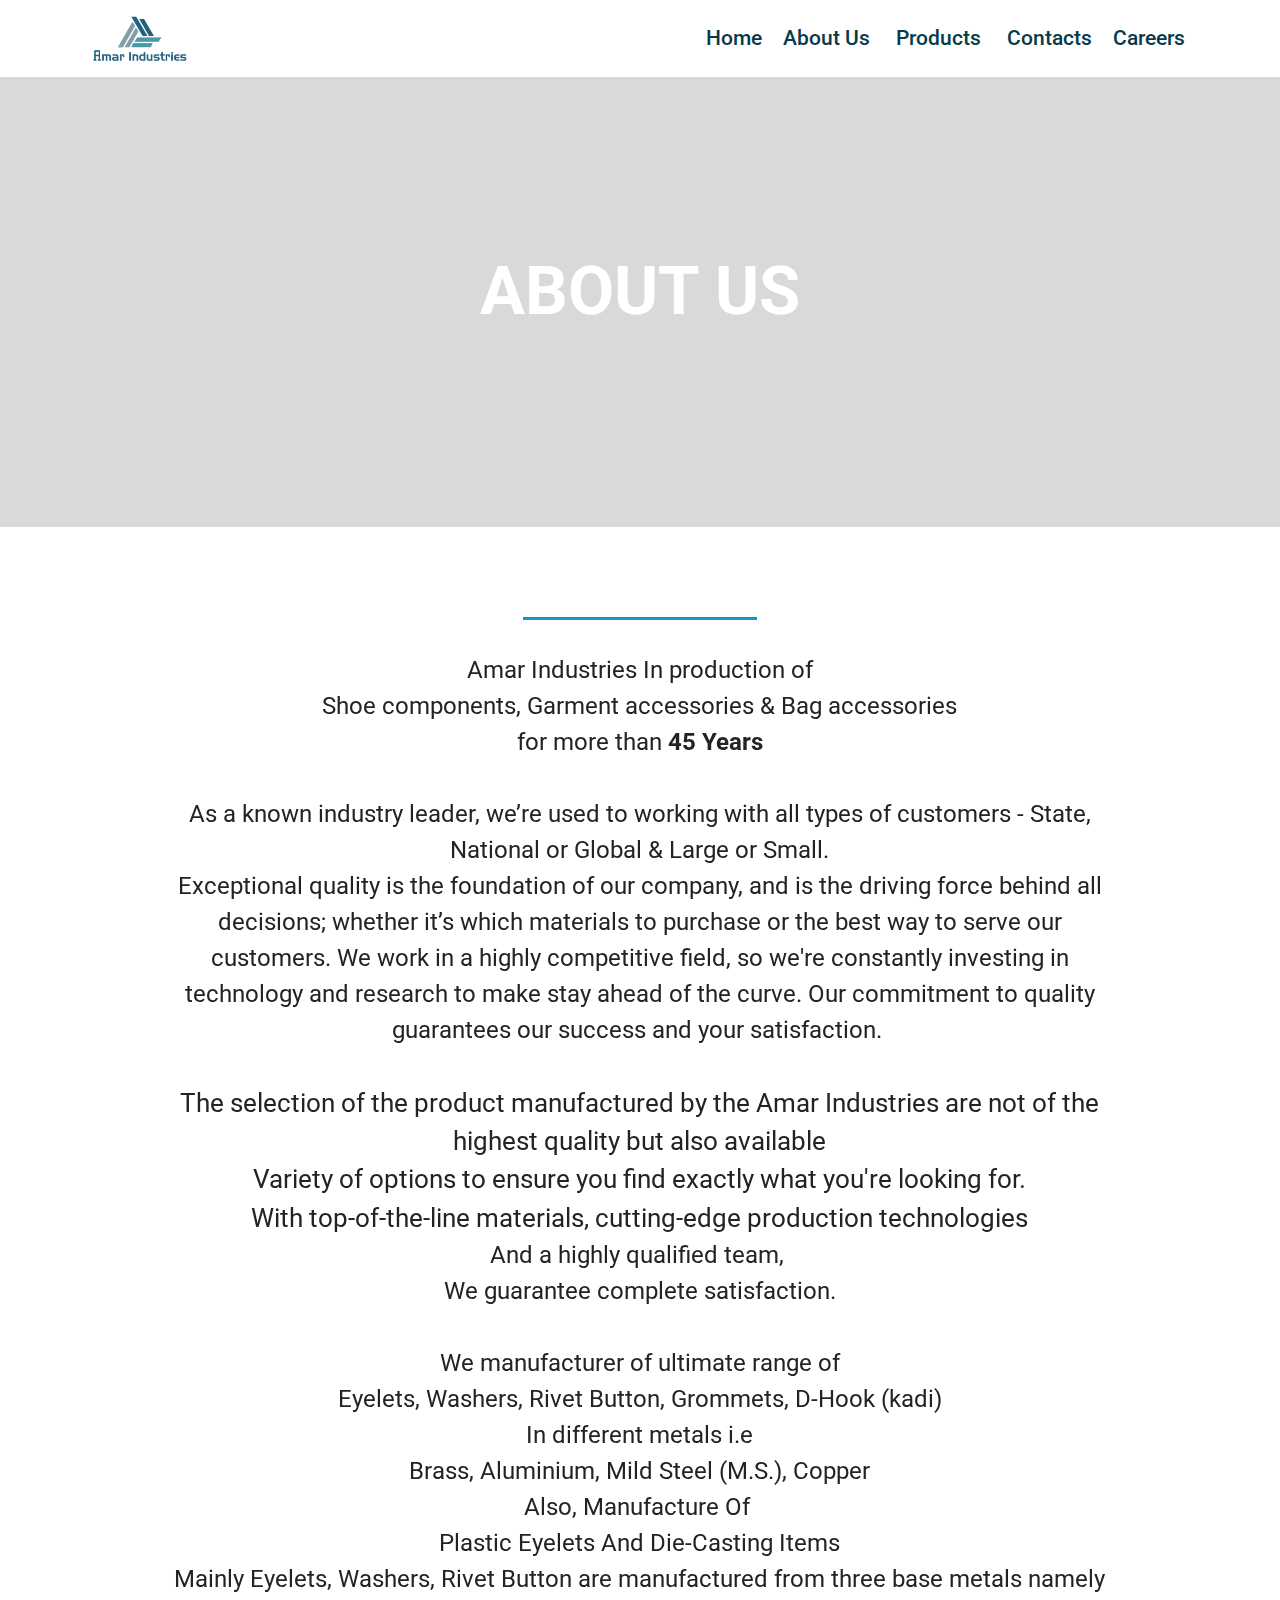
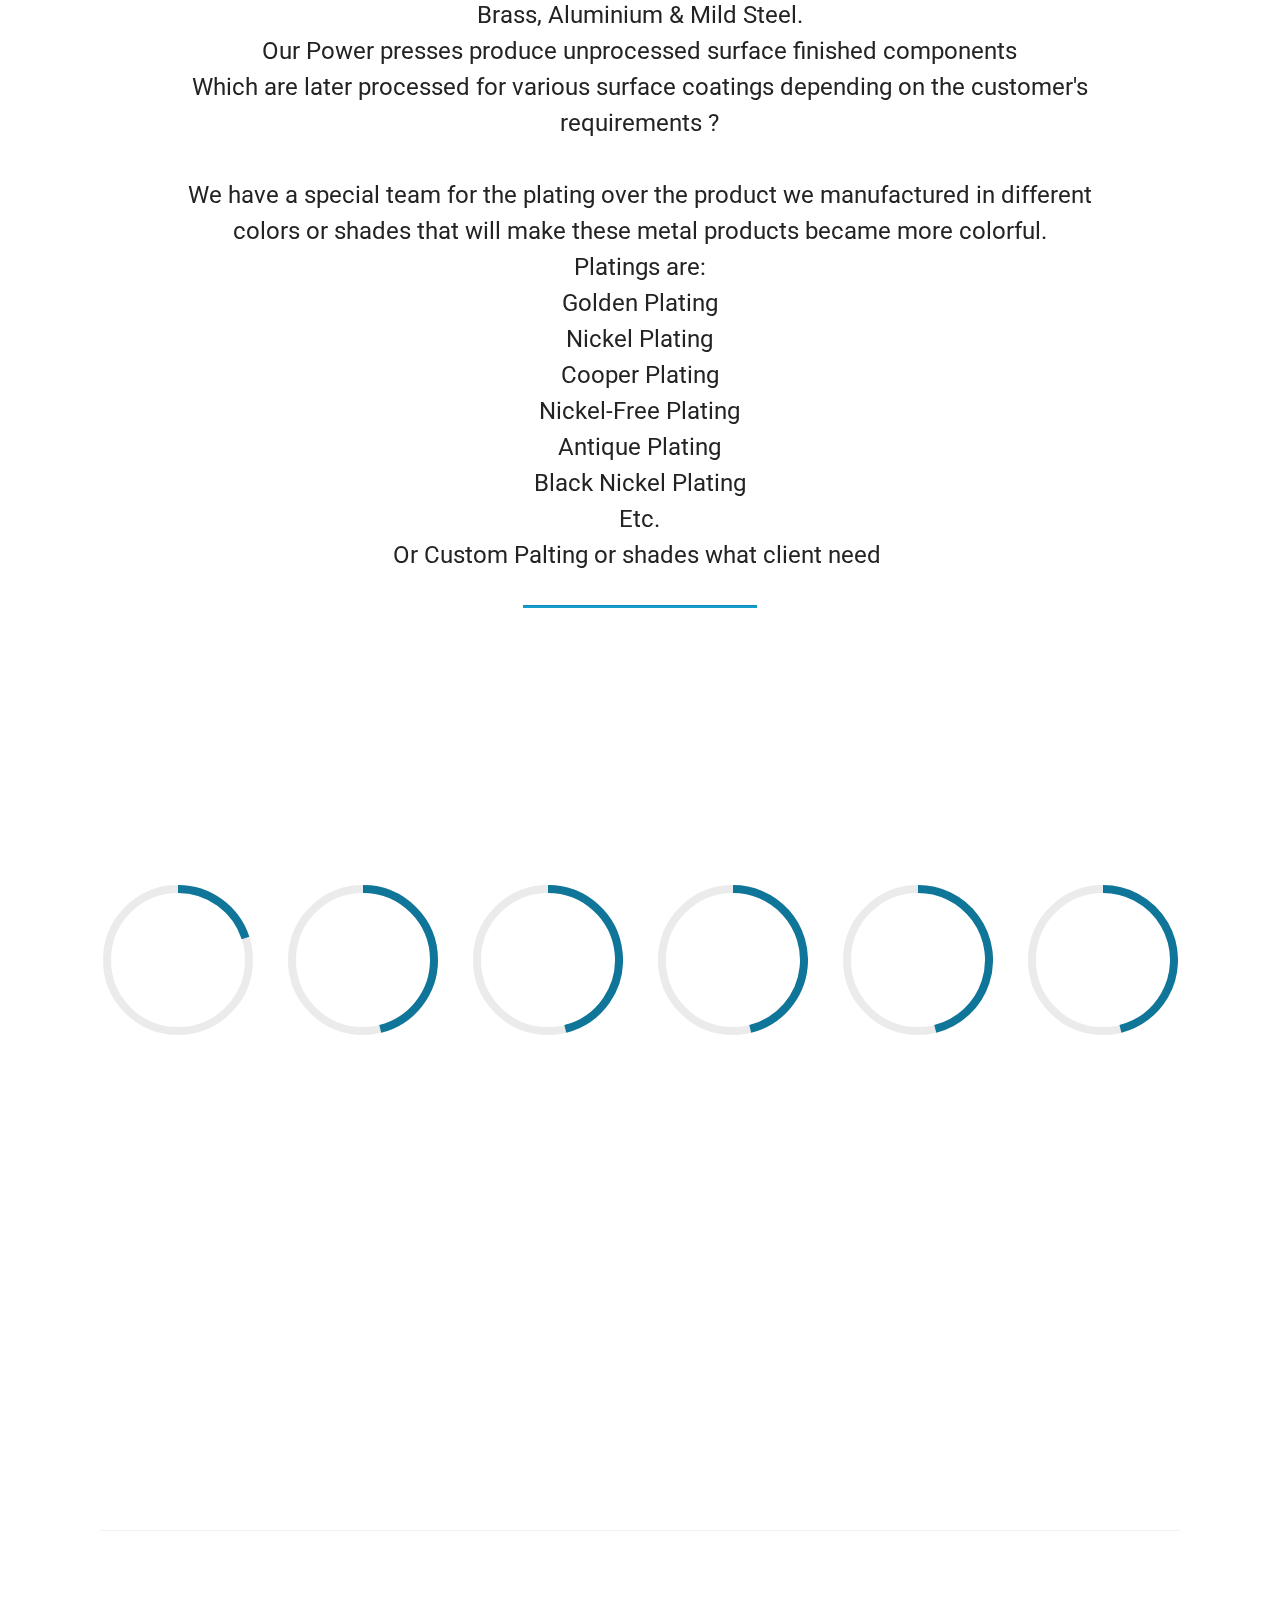
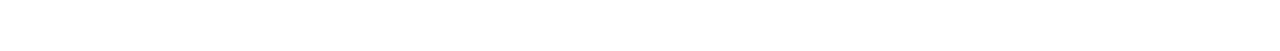
==== about us.html @ 7975d2c5 "create github pages" ====
<!DOCTYPE html>
<html  >
<head>
  <!-- Site made with Mobirise Website Builder v4.11.5, https://mobirise.com -->
  <meta charset="UTF-8">
  <meta http-equiv="X-UA-Compatible" content="IE=edge">
  <meta name="generator" content="Mobirise v4.11.5, mobirise.com">
  <meta name="viewport" content="width=device-width, initial-scale=1, minimum-scale=1">
  <link rel="shortcut icon" href="assets/images/unnamed-236x121.png" type="image/x-icon">
  <meta name="description" content="">
  
  <title>About Us</title>
  <link rel="stylesheet" href="assets/bootstrap/css/bootstrap.min.css">
  <link rel="stylesheet" href="assets/bootstrap/css/bootstrap-grid.min.css">
  <link rel="stylesheet" href="assets/bootstrap/css/bootstrap-reboot.min.css">
  <link rel="stylesheet" href="assets/tether/tether.min.css">
  <link rel="stylesheet" href="assets/animatecss/animate.min.css">
  <link rel="stylesheet" href="assets/as-pie-progress/css/progress.min.css">
  <link rel="stylesheet" href="assets/dropdown/css/style.css">
  <link rel="stylesheet" href="assets/theme/css/style.css">
  <link rel="preload" as="style" href="assets/mobirise/css/mbr-additional.css"><link rel="stylesheet" href="assets/mobirise/css/mbr-additional.css" type="text/css">
  
  
  
</head>
<body>
  <section class="menu cid-rESwwOQ9ci" once="menu" id="menu2-20">

    

    <nav class="navbar navbar-expand beta-menu navbar-dropdown align-items-center navbar-fixed-top navbar-toggleable-sm">
        <button class="navbar-toggler navbar-toggler-right" type="button" data-toggle="collapse" data-target="#navbarSupportedContent" aria-controls="navbarSupportedContent" aria-expanded="false" aria-label="Toggle navigation">
            <div class="hamburger">
                <span></span>
                <span></span>
                <span></span>
                <span></span>
            </div>
        </button>
        <div class="menu-logo">
            <div class="navbar-brand">
                <span class="navbar-logo">
                    <a href="index.html">
                        <img src="assets/images/unnamed-236x121.png" alt="Amar Industries" title="0" style="height: 3.8rem;">
                    </a>
                </span>
                
            </div>
        </div>
        <div class="collapse navbar-collapse" id="navbarSupportedContent">
            <ul class="navbar-nav nav-dropdown nav-right" data-app-modern-menu="true"><li class="nav-item">
                    <a class="nav-link link text-primary display-4" href="index.html">Home</a>
                </li>
                <li class="nav-item">
                    <a class="nav-link link text-primary display-4" href="about us.html">
                        About Us&nbsp;</a>
                </li><li class="nav-item"><a class="nav-link link text-primary display-4" href="products.html" aria-expanded="false">Products&nbsp;</a></li><li class="nav-item"><a class="nav-link link text-primary display-4" href="contact.html">Contacts</a></li><li class="nav-item"><a class="nav-link link text-primary display-4" href="Career.html">Careers&nbsp;</a></li></ul>
            
        </div>
    </nav>
</section>

<section class="engine"><a href="https://mobirise.info/j">website templates</a></section><section class="header1 cid-rFfvoB13cd mbr-parallax-background" id="header16-2d">

    

    <div class="mbr-overlay" style="opacity: 0.1; background-color: rgb(35, 35, 35);">
    </div>

    <div class="container">
        <div class="row justify-content-md-center">
            <div class="col-md-10 align-center">
                <h1 class="mbr-section-title mbr-bold pb-3 mbr-fonts-style display-1"><br><br>ABOUT US<br><br></h1>
                
                
                
            </div>
        </div>
    </div>

</section>

<section class="mbr-section article content9 cid-rEIE1gsN6D" id="content9-10">
    
     

    <div class="container">
        <div class="inner-container" style="width: 84%;">
            <hr class="line" style="width: 25%;">
            <div class="section-text align-center mbr-fonts-style display-5">
                    Amar Industries In production of <br>Shoe components, Garment accessories &amp; Bag accessories <br>for more than <strong>45 Years</strong><br><strong><br></strong>As a known industry leader, we’re used to working with all types of customers - State, National or Global &amp; Large or Small. <br>Exceptional quality is the foundation of our company, and is the driving force behind all decisions; whether it’s which materials to purchase or the best way to serve our customers. We work in a highly competitive field, so we're constantly investing in technology and research to make stay ahead of the curve. Our commitment to quality guarantees our success and your satisfaction.<span style="font-size: 1.5rem;">&nbsp;</span><br><div><br></div><div><span style="font-size: 1.6rem;">The selection of the product manufactured by the Amar Industries are not of the highest quality but also available</span><br></div><div><div><span style="font-size: 1.6rem;">Variety of options to ensure you find exactly what you're looking for.</span></div></div><div><div><span style="font-size: 1.6rem;">With top-of-the-line materials, cutting-edge production technologies</span></div><div>And a highly qualified team,&nbsp;
</div><div>We guarantee complete satisfaction.
<br><br>We manufacturer of ultimate range of <br>Eyelets, Washers, Rivet Button, Grommets, D-Hook (kadi)<br>In different metals i.e<br>Brass, Aluminium, Mild Steel (M.S.), Copper<br>Also, Manufacture Of&nbsp;<br>Plastic Eyelets And Die-Casting Items<br>Mainly Eyelets, Washers, Rivet Button are manufactured from three base metals namely <br>Brass, Aluminium &amp; Mild Steel.<br> Our Power presses produce unprocessed surface finished components <br>Which are later processed for various surface coatings depending on the customer's requirements ?</div></div><div><div><br>We have a special team for the plating over the product we manufactured in different colors or shades that will make these metal products became more colorful.<br>Platings are:<br>Golden Plating<br>Nickel Plating<br>Cooper Plating<br>Nickel-Free Plating<br>Antique Plating<br>Black Nickel Plating</div><div>Etc.</div><div>Or Custom Palting or shades what client need&nbsp;</div></div></div>
            <hr class="line" style="width: 25%;">
        </div>
        </div>
</section>

<section class="progress-bars3 cid-rEIPwDNDyA" id="progress-bars3-12">
 
     

    
    
    <div class="container">
        <h2 class="mbr-section-title pb-3 align-center mbr-fonts-style display-2">Our Way Of Woking&nbsp;</h2>

        <h3 class="mbr-section-subtitle mbr-fonts-style display-5">Ensure you find exactly what you’re looking for</h3>
    
        <div class="media-container-row pt-5 mt-2">
            <div class="card p-3 align-center">
                <div class="wrap">
                    <div class="pie_progress progress1" role="progressbar" data-goal="20">
                        <p class="pie_progress__number mbr-fonts-style display-5">50%</p>
                    </div>
                </div> 
                <div class="mbr-crt-title pt-3">
                    <h4 class="card-title py-2 mbr-fonts-style display-4">
                        Contact With Client</h4>
                </div>                 
            </div>

            <div class="card p-3 align-center">
                <div class="wrap">
                    <div class="pie_progress progress2" role="progressbar" data-goal="50">
                        <p class="pie_progress__number mbr-fonts-style display-5">60%</p>
                    </div>
                </div> 
                <div class="mbr-crt-title pt-3">
                    <h4 class="card-title py-2 mbr-fonts-style display-4">
                        Discuss About<br>What Client Need</h4>
                </div>                 
            </div>

            <div class="card p-3 align-center">
                <div class="wrap">
                    <div class="pie_progress progress3" role="progressbar" data-goal="70">
                        <p class="pie_progress__number mbr-fonts-style display-5">70%</p>
                    </div>
                </div> 
                <div class="mbr-crt-title pt-3">
                    <h4 class="card-title py-2 mbr-fonts-style display-4">
                        Manufacturing Start</h4>
                </div>                 
            </div>

            <div class="card p-3 align-center">
                <div class="wrap">
                    <div class="pie_progress progress4" role="progressbar" data-goal="80">
                        <p class="pie_progress__number mbr-fonts-style display-5"></p>
                    </div>
                </div> 
                <div class="mbr-crt-title pt-3">
                    <h4 class="card-title py-2 mbr-fonts-style display-4">Testing Of The Item</h4>
                </div>                 
            </div>

            <div class="card p-3 align-center">
                <div class="wrap">
                    <div class="pie_progress progress5" role="progressbar" data-goal="90">
                        <p class="pie_progress__number mbr-fonts-style display-5"></p>
                    </div>
                </div> 
                <div class="mbr-crt-title pt-3">
                    <h4 class="card-title py-2 mbr-fonts-style display-4">Packaging of Items</h4>
                </div>                 
            </div>

            <div class="card p-3 align-center">
                <div class="wrap">
                    <div class="pie_progress progress6" role="progressbar" data-goal="100">
                        <p class="pie_progress__number mbr-fonts-style display-5">100%</p>
                    </div>
                </div> 
                <div class="mbr-crt-title pt-3">
                    <h4 class="card-title py-2 mbr-fonts-style display-4">Final Product Transport&nbsp;</h4>
                </div>                 
            </div>
        </div>
</div></section>

<section class="footer3 cid-rFBERfxC8R" id="footer3-2v">

    

    

    <div class="container">
        <div class="media-container-row content">
            <div class="col-md-2 col-sm-4">
                <div class="mb-3 img-logo">
                    <a href="index.html">
                         <img src="assets/images/unnamed-372x191.png" alt="Amar Industries" title="0">
                    </a>
                </div>
                <p class="mbr-fonts-style foot-logo display-7"></p>
            </div>
            <div class="col-md-3 col-sm-4">
                <p class="mb-4 mbr-fonts-style foot-title display-7">Navigation</p>
                <p class="mbr-text mbr-links-column mbr-fonts-style display-7"><a href="html.html">Home</a><br><a href="about us.html#header16-2d"></a><a href="about us.html#header16-2d">About Us</a><br><a href="products.html#header16-2c"></a><a href="products.html#header16-2c">Products</a><br><a href="contact.html#header16-2e">Contacts</a><br><a href="Career.html#header16-2f">Careers</a></p>
            </div>
            <div class="col-md-3 col-sm-4">
                <p class="mb-4 mbr-fonts-style foot-title display-7">Categories</p>
                <p class="mbr-text mbr-fonts-style mbr-links-column display-7"><a href="products.html#gallery2-1m">Eyelets</a><br><a href="products.html#gallery2-1m">Washers</a><br><a href="products.html#gallery2-1m">Rivet Buttons</a><br><a href="products.html#gallery2-1m">Buckels</a><br><a href="products.html#gallery2-1m">D-K</a>adi</p>
            </div>
            <div class="col-md-4 col-sm-12">
                <p class="mb-4 mbr-fonts-style foot-title display-7">
                    Subscribe</p>
                <p class="mbr-text form-text mbr-fonts-style display-7">
                    Get In Touch</p>
                <div class="media-container-column" data-form-type="formoid">
                    <!---Formbuilder Form--->
                    <form action="https://mobirise.com/" method="POST" class="mbr-form form-with-styler" data-form-title="Mobirise Form"><input type="hidden" name="email" data-form-email="true" value="iIe2nfYObOLag7T3ud3B9s+nDEC+Ku2NPbG9dHTmxhI68O8HJTclmecJE0omqrz3WrISquQ4onOGBAiBQqv5mXhcVccTllixZg5F1DQlk1ykriJlOp703ZrW/keXh88Q">
                        <div class="row form-inline justify-content-center">
                            <div hidden="hidden" data-form-alert="" class="alert alert-success col-12">Thanks for filling out the form!</div>
                            <div hidden="hidden" data-form-alert-danger="" class="alert alert-danger col-12">
                            </div>
                        </div>
                        <div class="dragArea row form-inline justify-content-center">
                            <div class="col-auto form-group " data-for="email">
                                <input type="email" name="email" placeholder="Email" data-form-field="Email" required="required" class="form-control input-sm input-inverse my-2 display-7" id="email-footer3-2v">
                            </div>
                            <div class="col-auto input-group-btn  m-2">
                                <button type="submit" class="btn btn-primary m-0 display-4">Subscribe</button>
                            </div>
                        </div>
                    </form><!---Formbuilder Form--->
                </div>

            </div>
        </div>
        <div class="footer-lower">
            <div class="media-container-row">
                <div class="col-sm-12">
                    <hr>
                </div>
            </div>
            <div class="media-container-row">
                <div class="col-sm-6 copyright">
                    <p class="mbr-text mbr-fonts-style display-7">© Copyright 2019 Amar Industries- All Rights Reserved
                    </p>
                </div>
                <div class="col-md-6">
                    
                </div>
            </div>
        </div>
    </div>
</section>


  <script src="assets/web/assets/jquery/jquery.min.js"></script>
  <script src="assets/popper/popper.min.js"></script>
  <script src="assets/bootstrap/js/bootstrap.min.js"></script>
  <script src="assets/tether/tether.min.js"></script>
  <script src="assets/touchswipe/jquery.touch-swipe.min.js"></script>
  <script src="assets/smoothscroll/smooth-scroll.js"></script>
  <script src="assets/parallax/jarallax.min.js"></script>
  <script src="assets/viewportchecker/jquery.viewportchecker.js"></script>
  <script src="assets/as-pie-progress/jquery-as-pie-progress.min.js"></script>
  <script src="assets/dropdown/js/nav-dropdown.js"></script>
  <script src="assets/dropdown/js/navbar-dropdown.js"></script>
  <script src="assets/theme/js/script.js"></script>
  <script src="assets/formoid/formoid.min.js"></script>
  
  
 <div id="scrollToTop" class="scrollToTop mbr-arrow-up"><a style="text-align: center;"><i class="mbr-arrow-up-icon mbr-arrow-up-icon-cm cm-icon cm-icon-smallarrow-up"></i></a></div>
    <input name="animation" type="hidden">
  </body>
</html>
---- assets/as-pie-progress/css/progress.min.css ----
/**
* jQuery asPieProgress
* A jQuery plugin that animate the progress bar
* Compiled: Fri Sep 02 2016 14:07:00 GMT+0800 (CST)
* @version v0.3.4
* @link https://github.com/amazingSurge/jquery-asPieProgress
* @copyright LGPL-3.0
*/
.pie_progress{position:relative;text-align:center;-webkit-transform-style:preserve-3d;transform-style:preserve-3d}.pie_progress svg{margin:0 auto}.pie_progress__content,.pie_progress__icon,.pie_progress__label,.pie_progress__number{position:absolute;top:50%;left:0;width:100%;-webkit-transform:translateY(-50%);-ms-transform:translateY(-50%);transform:translateY(-50%)}.pie_progress__number{font-size:42px}.pie_progress__label{margin-top:32px;font-size:12px}.pie_progress__svg{position:relative;display:inline-block;width:100%;padding-bottom:100%;overflow:hidden;vertical-align:middle}.pie_progress__svg svg{position:absolute;top:0;left:0;display:inline-block}
---- assets/dropdown/css/style.css ----
.navbar-dropdown {
  left: 0;
  padding: 0;
  position: absolute;
  right: 0;
  top: 0;
  transition: all 0.45s ease;
  z-index: 1030;
  background: #282828; }
  .navbar-dropdown .navbar-logo {
    margin-right: 0.8rem;
    transition: margin 0.3s ease-in-out;
    vertical-align: middle; }
    .navbar-dropdown .navbar-logo img {
      height: 3.125rem;
      transition: all 0.3s ease-in-out; }
    .navbar-dropdown .navbar-logo.mbr-iconfont {
      font-size: 3.125rem;
      line-height: 3.125rem; }
  .navbar-dropdown .navbar-caption {
    font-weight: 700;
    white-space: normal;
    vertical-align: -4px;
    line-height: 3.125rem !important; }
    .navbar-dropdown .navbar-caption, .navbar-dropdown .navbar-caption:hover {
      color: inherit;
      text-decoration: none; }
  .navbar-dropdown .mbr-iconfont + .navbar-caption {
    vertical-align: -1px; }
  .navbar-dropdown.navbar-fixed-top {
    position: fixed; }
  .navbar-dropdown .navbar-brand span {
    vertical-align: -4px; }
  .navbar-dropdown.bg-color.transparent {
    background: none; }
  .navbar-dropdown.navbar-short .navbar-brand {
    padding: 0.625rem 0; }
    .navbar-dropdown.navbar-short .navbar-brand span {
      vertical-align: -1px; }
  .navbar-dropdown.navbar-short .navbar-caption {
    line-height: 2.375rem !important;
    vertical-align: -2px; }
  .navbar-dropdown.navbar-short .navbar-logo {
    margin-right: 0.5rem; }
    .navbar-dropdown.navbar-short .navbar-logo img {
      height: 2.375rem; }
    .navbar-dropdown.navbar-short .navbar-logo.mbr-iconfont {
      font-size: 2.375rem;
      line-height: 2.375rem; }
  .navbar-dropdown.navbar-short .mbr-table-cell {
    height: 3.625rem; }
  .navbar-dropdown .navbar-close {
    left: 0.6875rem;
    position: fixed;
    top: 0.75rem;
    z-index: 1000; }
  .navbar-dropdown .hamburger-icon {
    content: "";
    display: inline-block;
    vertical-align: middle;
    width: 16px;
    -webkit-box-shadow: 0 -6px 0 1px #282828,0 0 0 1px #282828,0 6px 0 1px #282828;
    -moz-box-shadow: 0 -6px 0 1px #282828,0 0 0 1px #282828,0 6px 0 1px #282828;
    box-shadow: 0 -6px 0 1px #282828,0 0 0 1px #282828,0 6px 0 1px #282828; }

.dropdown-menu .dropdown-toggle[data-toggle="dropdown-submenu"]::after {
  border-bottom: 0.35em solid transparent;
  border-left: 0.35em solid;
  border-right: 0;
  border-top: 0.35em solid transparent;
  margin-left: 0.3rem; }

.dropdown-menu .dropdown-item:focus {
  outline: 0; }

.nav-dropdown {
  font-size: 0.75rem;
  font-weight: 500;
  height: auto !important; }
  .nav-dropdown .nav-btn {
    padding-left: 1rem; }
  .nav-dropdown .link {
    margin: .667em 1.667em;
    font-weight: 500;
    padding: 0;
    transition: color .2s ease-in-out; }
    .nav-dropdown .link.dropdown-toggle {
      margin-right: 2.583em; }
      .nav-dropdown .link.dropdown-toggle::after {
        margin-left: .25rem;
        border-top: 0.35em solid;
        border-right: 0.35em solid transparent;
        border-left: 0.35em solid transparent;
        border-bottom: 0; }
      .nav-dropdown .link.dropdown-toggle[aria-expanded="true"] {
        margin: 0;
        padding: 0.667em 3.263em  0.667em 1.667em; }
  .nav-dropdown .link::after,
  .nav-dropdown .dropdown-item::after {
    color: inherit; }
  .nav-dropdown .btn {
    font-size: 0.75rem;
    font-weight: 700;
    letter-spacing: 0;
    margin-bottom: 0;
    padding-left: 1.25rem;
    padding-right: 1.25rem; }
  .nav-dropdown .dropdown-menu {
    border-radius: 0;
    border: 0;
    left: 0;
    margin: 0;
    padding-bottom: 1.25rem;
    padding-top: 1.25rem;
    position: relative; }
  .nav-dropdown .dropdown-submenu {
    margin-left: 0.125rem;
    top: 0; }
  .nav-dropdown .dropdown-item {
    font-weight: 500;
    line-height: 2;
    padding: 0.3846em 4.615em 0.3846em 1.5385em;
    position: relative;
    transition: color .2s ease-in-out, background-color .2s ease-in-out; }
    .nav-dropdown .dropdown-item::after {
      margin-top: -0.3077em;
      position: absolute;
      right: 1.1538em;
      top: 50%; }
    .nav-dropdown .dropdown-item:focus, .nav-dropdown .dropdown-item:hover {
      background: none; }

@media (max-width: 767px) {
  .nav-dropdown.navbar-toggleable-sm {
    bottom: 0;
    display: none;
    left: 0;
    overflow-x: hidden;
    position: fixed;
    top: 0;
    transform: translateX(-100%);
    -ms-transform: translateX(-100%);
    -webkit-transform: translateX(-100%);
    width: 18.75rem;
    z-index: 999; } }
.nav-dropdown.navbar-toggleable-xl {
  bottom: 0;
  display: none;
  left: 0;
  overflow-x: hidden;
  position: fixed;
  top: 0;
  transform: translateX(-100%);
  -ms-transform: translateX(-100%);
  -webkit-transform: translateX(-100%);
  width: 18.75rem;
  z-index: 999; }

.nav-dropdown-sm {
  display: block !important;
  overflow-x: hidden;
  overflow: auto;
  padding-top: 3.875rem; }
  .nav-dropdown-sm::after {
    content: "";
    display: block;
    height: 3rem;
    width: 100%; }
  .nav-dropdown-sm.collapse.in ~ .navbar-close {
    display: block !important; }
  .nav-dropdown-sm.collapsing, .nav-dropdown-sm.collapse.in {
    transform: translateX(0);
    -ms-transform: translateX(0);
    -webkit-transform: translateX(0);
    transition: all 0.25s ease-out;
    -webkit-transition: all 0.25s ease-out;
    background: #282828; }
  .nav-dropdown-sm.collapsing[aria-expanded="false"] {
    transform: translateX(-100%);
    -ms-transform: translateX(-100%);
    -webkit-transform: translateX(-100%); }
  .nav-dropdown-sm .nav-item {
    display: block;
    margin-left: 0 !important;
    padding-left: 0; }
  .nav-dropdown-sm .link,
  .nav-dropdown-sm .dropdown-item {
    border-top: 1px dotted rgba(255, 255, 255, 0.1);
    font-size: 0.8125rem;
    line-height: 1.6;
    margin: 0 !important;
    padding: 0.875rem 2.4rem 0.875rem 1.5625rem !important;
    position: relative;
    white-space: normal; }
    .nav-dropdown-sm .link:focus, .nav-dropdown-sm .link:hover,
    .nav-dropdown-sm .dropdown-item:focus,
    .nav-dropdown-sm .dropdown-item:hover {
      background: rgba(0, 0, 0, 0.2) !important;
      color: #c0a375; }
  .nav-dropdown-sm .nav-btn {
    position: relative;
    padding: 1.5625rem 1.5625rem 0 1.5625rem; }
    .nav-dropdown-sm .nav-btn::before {
      border-top: 1px dotted rgba(255, 255, 255, 0.1);
      content: "";
      left: 0;
      position: absolute;
      top: 0;
      width: 100%; }
    .nav-dropdown-sm .nav-btn + .nav-btn {
      padding-top: 0.625rem; }
      .nav-dropdown-sm .nav-btn + .nav-btn::before {
        display: none; }
  .nav-dropdown-sm .btn {
    padding: 0.625rem 0; }
  .nav-dropdown-sm .dropdown-toggle[data-toggle="dropdown-submenu"]::after {
    margin-left: .25rem;
    border-top: 0.35em solid;
    border-right: 0.35em solid transparent;
    border-left: 0.35em solid transparent;
    border-bottom: 0; }
  .nav-dropdown-sm .dropdown-toggle[data-toggle="dropdown-submenu"][aria-expanded="true"]::after {
    border-top: 0;
    border-right: 0.35em solid transparent;
    border-left: 0.35em solid transparent;
    border-bottom: 0.35em solid; }
  .nav-dropdown-sm .dropdown-menu {
    margin: 0;
    padding: 0;
    position: relative;
    top: 0;
    left: 0;
    width: 100%;
    border: 0;
    float: none;
    border-radius: 0;
    background: none; }
  .nav-dropdown-sm .dropdown-submenu {
    left: 100%;
    margin-left: 0.125rem;
    margin-top: -1.25rem;
    top: 0; }

.navbar-toggleable-sm .nav-dropdown .dropdown-menu {
  position: absolute; }

.navbar-toggleable-sm .nav-dropdown .dropdown-submenu {
  left: 100%;
  margin-left: 0.125rem;
  margin-top: -1.25rem;
  top: 0; }

.navbar-toggleable-sm.opened .nav-dropdown .dropdown-menu {
  position: relative; }

.navbar-toggleable-sm.opened .nav-dropdown .dropdown-submenu {
  left: 0;
  margin-left: 00rem;
  margin-top: 0rem;
  top: 0; }

.is-builder .nav-dropdown.collapsing {
  transition: none !important; }

/*# sourceMappingURL=style.css.map */
---- assets/theme/css/style.css ----
/*!
 * Mobirise v4 theme (https://mobirise.com/)
 * Copyright 2017 Mobirise
 */
section {
  background-color: #eeeeee; }

body {
  font-style: normal;
  line-height: 1.5; }

section,
.container,
.container-fluid {
  position: relative;
  word-wrap: break-word; }

a.mbr-iconfont:hover {
  text-decoration: none; }

.article .lead p,
.article .lead ul,
.article .lead ol,
.article .lead pre,
.article .lead blockquote {
  margin-bottom: 0; }

ul,
ol,
pre,
blockquote {
  margin-bottom: 2.3125rem; }

pre {
  background: #f4f4f4;
  padding: 10px 24px;
  white-space: pre-wrap; }

.inactive {
  -webkit-user-select: none;
  -moz-user-select: none;
  -ms-user-select: none;
  user-select: none;
  pointer-events: none;
  -webkit-user-drag: none;
  user-drag: none; }

.mbr-section__comments .row {
  justify-content: center;
  -webkit-justify-content: center; }

a {
  font-style: normal;
  font-weight: 400;
  cursor: pointer; }
  a, a:hover {
    text-decoration: none; }

figure {
  margin-bottom: 0; }

body {
  color: #232323; }

h1,
h2,
h3,
h4,
h5,
h6,
.h1,
.h2,
.h3,
.h4,
.h5,
.h6,
.display-1,
.display-2,
.display-3,
.display-4 {
  line-height: 1;
  word-break: break-word;
  word-wrap: break-word; }

.mbr-section-title {
  font-style: normal;
  line-height: 1.2; }

.mbr-section-subtitle {
  line-height: 1.3; }

.mbr-text {
  font-style: normal;
  line-height: 1.6; }

b,
strong {
  font-weight: bold; }

blockquote {
  padding: 10px 0 10px 20px;
  position: relative;
  border-left: 2px solid;
  border-color: #ff3366; }

input:-webkit-autofill, input:-webkit-autofill:hover, input:-webkit-autofill:focus, input:-webkit-autofill:active {
  transition-delay: 9999s;
  transition-property: background-color, color; }

textarea[type='hidden'] {
  display: none; }

body {
  position: relative; }

section {
  background-position: 50% 50%;
  background-repeat: no-repeat;
  background-size: cover; }
  section .mbr-background-video,
  section .mbr-background-video-preview {
    position: absolute;
    bottom: 0;
    left: 0;
    right: 0;
    top: 0; }

.hidden {
  visibility: hidden; }

.mbr-z-index20 {
  z-index: 20; }

/*! Base colors */
.mbr-white {
  color: #ffffff; }

.mbr-black {
  color: #000000; }

.mbr-bg-white {
  background-color: #ffffff; }

.mbr-bg-black {
  background-color: #000000; }

/*! Text-aligns */
.align-left {
  text-align: left; }

.align-center {
  text-align: center; }

.align-right {
  text-align: right; }

@media (max-width: 767px) {
  .align-left,
  .align-center,
  .align-right,
  .mbr-section-btn,
  .mbr-section-title {
    text-align: center; } }
/*! Font-weight  */
.mbr-light {
  font-weight: 300; }

.mbr-regular {
  font-weight: 400; }

.mbr-semibold {
  font-weight: 500; }

.mbr-bold {
  font-weight: 700; }

/*! Media  */
.media-size-item {
  -webkit-flex: 1 1 auto;
  -moz-flex: 1 1 auto;
  -ms-flex: 1 1 auto;
  -o-flex: 1 1 auto;
  flex: 1 1 auto; }

.media-content {
  -webkit-flex-basis: 100%;
  flex-basis: 100%; }

.media-container-row {
  display: -ms-flexbox;
  display: -webkit-flex;
  display: flex;
  -webkit-flex-direction: row;
  -ms-flex-direction: row;
  flex-direction: row;
  -webkit-flex-wrap: wrap;
  -ms-flex-wrap: wrap;
  flex-wrap: wrap;
  -webkit-justify-content: center;
  -ms-flex-pack: center;
  justify-content: center;
  -webkit-align-content: center;
  -ms-flex-line-pack: center;
  align-content: center;
  -webkit-align-items: start;
  -ms-flex-align: start;
  align-items: start; }
  .media-container-row .media-size-item {
    width: 400px; }

.media-container-column {
  display: -ms-flexbox;
  display: -webkit-flex;
  display: flex;
  -webkit-flex-direction: column;
  -ms-flex-direction: column;
  flex-direction: column;
  -webkit-flex-wrap: wrap;
  -ms-flex-wrap: wrap;
  flex-wrap: wrap;
  -webkit-justify-content: center;
  -ms-flex-pack: center;
  justify-content: center;
  -webkit-align-content: center;
  -ms-flex-line-pack: center;
  align-content: center;
  -webkit-align-items: stretch;
  -ms-flex-align: stretch;
  align-items: stretch; }
  .media-container-column > * {
    width: 100%; }

@media (min-width: 992px) {
  .media-container-row {
    -webkit-flex-wrap: nowrap;
    -ms-flex-wrap: nowrap;
    flex-wrap: nowrap; } }
figure {
  overflow: hidden; }

figure[mbr-media-size] {
  transition: width 0.1s; }

.mbr-figure img,
.mbr-figure iframe {
  display: block;
  width: 100%; }

.card {
  background-color: transparent;
  border: none; }

.card-box {
  width: 100%; }

.card-img {
  text-align: center;
  flex-shrink: 0;
  -webkit-flex-shrink: 0; }

.media {
  max-width: 100%;
  margin: 0 auto; }

.mbr-figure {
  -ms-flex-item-align: center;
  -ms-grid-row-align: center;
  -webkit-align-self: center;
  align-self: center; }

.media-container > div {
  max-width: 100%; }

.mbr-figure img,
.card-img img {
  width: 100%; }

@media (max-width: 991px) {
  .media-size-item {
    width: auto !important; }

  .media {
    width: auto; }

  .mbr-figure {
    width: 100% !important; } }
/*! Buttons */
.btn {
  font-weight: 500;
  border-width: 2px;
  font-style: normal;
  letter-spacing: 1px;
  margin: .4rem .8rem;
  white-space: normal;
  -webkit-transition: all .3s ease-in-out;
  -moz-transition: all .3s ease-in-out;
  transition: all .3s ease-in-out;
  display: inline-flex;
  align-items: center;
  justify-content: center;
  word-break: break-word;
  -webkit-align-items: center;
  -webkit-justify-content: center;
  display: -webkit-inline-flex; }

.btn-sm {
  font-weight: 500;
  letter-spacing: 1px;
  -webkit-transition: all .3s ease-in-out;
  -moz-transition: all .3s ease-in-out;
  transition: all .3s ease-in-out; }

.btn-md {
  font-weight: 500;
  letter-spacing: 1px;
  margin: .4rem .8rem !important;
  -webkit-transition: all .3s ease-in-out;
  -moz-transition: all .3s ease-in-out;
  transition: all .3s ease-in-out; }

.btn-lg {
  font-weight: 500;
  letter-spacing: 1px;
  margin: .4rem .8rem !important;
  -webkit-transition: all .3s ease-in-out;
  -moz-transition: all .3s ease-in-out;
  transition: all .3s ease-in-out; }

.mbr-section-btn {
  margin-left: -0.25rem;
  margin-right: -0.25rem;
  font-size: 0; }

nav .mbr-section-btn {
  margin-left: 0rem;
  margin-right: 0rem; }

.btn-form {
  border-radius: 0; }
  .btn-form:hover {
    cursor: pointer; }

/*! Btn icon margin */
.btn .mbr-iconfont,
.btn.btn-sm .mbr-iconfont {
  cursor: pointer;
  margin-right: 0.5rem; }

.btn.btn-md .mbr-iconfont,
.btn.btn-md .mbr-iconfont {
  margin-right: 0.8rem; }

.mbr-regular {
  font-weight: 400; }

.mbr-semibold {
  font-weight: 500; }

.mbr-bold {
  font-weight: 700; }

[type='submit'] {
  -webkit-appearance: none; }

/*! Full-screen */
.mbr-fullscreen .mbr-overlay {
  min-height: 100vh; }

.mbr-fullscreen {
  display: flex;
  display: -webkit-flex;
  display: -moz-flex;
  display: -ms-flex;
  display: -o-flex;
  align-items: center;
  -webkit-align-items: center;
  min-height: 100vh;
  padding-top: 3rem;
  padding-bottom: 3rem; }

/*! Map */
.map {
  height: 25rem;
  position: relative; }
  .map iframe {
    width: 100%;
    height: 100%; }

.mbr-overlay {
  background-color: #000;
  bottom: 0;
  left: 0;
  opacity: .5;
  position: absolute;
  right: 0;
  top: 0;
  z-index: 0;
  pointer-events: none; }

/* Form */
blockquote {
  font-style: italic;
  padding: 10px 0 10px 20px;
  font-size: 1.09rem;
  position: relative;
  border-width: 3px; }

.form-control {
  background-color: #f5f5f5;
  box-shadow: none;
  color: #565656;
  line-height: 1.43;
  min-height: 3.5em;
  padding: 1.07em .5em; }
  .form-control, .form-control:focus {
    border: 1px solid #e8e8e8; }
  .form-active .form-control:invalid {
    border-color: red; }

.form-control-label {
  position: relative;
  cursor: pointer;
  margin-bottom: .357em;
  padding: 0; }

.alert {
  color: #ffffff;
  border-radius: 0;
  border: 0;
  font-size: .875rem;
  line-height: 1.5;
  margin-bottom: 1.875rem;
  padding: 1.25rem;
  position: relative; }
  .alert.alert-form::after {
    background-color: inherit;
    bottom: -7px;
    content: "";
    display: block;
    height: 14px;
    left: 50%;
    margin-left: -7px;
    position: absolute;
    transform: rotate(45deg);
    width: 14px;
    -webkit-transform: rotate(45deg); }

.form-asterisk {
  font-family: initial;
  position: absolute;
  top: -2px;
  font-weight: normal; }

/*! Scroll to top arrow */
#scrollToTop a i:before {
  content: '';
  position: absolute;
  height: 40%;
  top: 25%;
  background: #fff;
  width: 2px;
  left: calc(50% - 1px); }
#scrollToTop a i:after {
  content: '';
  position: absolute;
  display: block;
  border-top: 2px solid #fff;
  border-right: 2px solid #fff;
  width: 40%;
  height: 40%;
  left: 30%;
  bottom: 30%;
  transform: rotate(135deg);
  -webkit-transform: rotate(135deg); }

.mbr-arrow-up {
  bottom: 25px;
  right: 90px;
  position: fixed;
  text-align: right;
  z-index: 5000;
  color: #ffffff;
  font-size: 32px;
  transform: rotate(180deg);
  -webkit-transform: rotate(180deg); }

.mbr-arrow-up a {
  background: rgba(0, 0, 0, 0.2);
  border-radius: 3px;
  color: #fff;
  display: inline-block;
  height: 60px;
  width: 60px;
  outline-style: none !important;
  position: relative;
  text-decoration: none;
  transition: all 0.3s ease-in-out;
  cursor: pointer;
  text-align: center; }
  .mbr-arrow-up a:hover {
    background-color: rgba(0, 0, 0, 0.4); }
  .mbr-arrow-up a i {
    line-height: 60px; }

.mbr-arrow-up-icon {
  display: block;
  color: #fff; }

.mbr-arrow-up-icon::before {
  content: '\203a';
  display: inline-block;
  font-family: serif;
  font-size: 32px;
  line-height: 1;
  font-style: normal;
  position: relative;
  top: 6px;
  left: -4px;
  -webkit-transform: rotate(-90deg);
  transform: rotate(-90deg); }

/*! Arrow Down */
.mbr-arrow {
  position: absolute;
  bottom: 45px;
  left: 50%;
  width: 60px;
  height: 60px;
  cursor: pointer;
  background-color: rgba(80, 80, 80, 0.5);
  border-radius: 50%;
  -webkit-transform: translateX(-50%);
  transform: translateX(-50%); }
  .mbr-arrow > a {
    display: inline-block;
    text-decoration: none;
    outline-style: none;
    -webkit-animation: arrowdown 1.7s ease-in-out infinite;
    animation: arrowdown 1.7s ease-in-out infinite; }
    .mbr-arrow > a > i {
      position: absolute;
      top: -2px;
      left: 15px;
      font-size: 2rem; }

@keyframes arrowdown {
  0% {
    transform: translateY(0px);
    -webkit-transform: translateY(0px); }
  50% {
    transform: translateY(-5px);
    -webkit-transform: translateY(-5px); }
  100% {
    transform: translateY(0px);
    -webkit-transform: translateY(0px); } }
@-webkit-keyframes arrowdown {
  0% {
    transform: translateY(0px);
    -webkit-transform: translateY(0px); }
  50% {
    transform: translateY(-5px);
    -webkit-transform: translateY(-5px); }
  100% {
    transform: translateY(0px);
    -webkit-transform: translateY(0px); } }
@media (max-width: 500px) {
  .mbr-arrow-up {
    left: 50%;
    right: auto;
    transform: translateX(-50%) rotate(180deg);
    -webkit-transform: translateX(-50%) rotate(180deg); } }
/*Gradients animation*/
@keyframes gradient-animation {
  from {
    background-position: 0% 100%;
    animation-timing-function: ease-in-out; }
  to {
    background-position: 100% 0%;
    animation-timing-function: ease-in-out; } }
@-webkit-keyframes gradient-animation {
  from {
    background-position: 0% 100%;
    animation-timing-function: ease-in-out; }
  to {
    background-position: 100% 0%;
    animation-timing-function: ease-in-out; } }
.bg-gradient {
  background-size: 200% 200%;
  animation: gradient-animation 5s infinite alternate;
  -webkit-animation: gradient-animation 5s infinite alternate; }

.menu .navbar-brand {
  display: -webkit-flex; }
  .menu .navbar-brand span {
    display: flex;
    display: -webkit-flex; }
  .menu .navbar-brand .navbar-caption-wrap {
    display: -webkit-flex; }
  .menu .navbar-brand .navbar-logo img {
    display: -webkit-flex; }
@media (min-width: 768px) and (max-width: 1023px) {
  .menu .navbar-toggleable-sm .navbar-nav {
    display: -webkit-box;
    display: -webkit-flex;
    display: -ms-flexbox; } }
@media (max-width: 1023px) {
  .menu .navbar-collapse {
    max-height: 93.5vh; }
    .menu .navbar-collapse.show {
      overflow: auto; } }
@media (min-width: 1024px) {
  .menu .navbar-nav.nav-dropdown {
    display: -webkit-flex; }
  .menu .navbar-toggleable-sm .navbar-collapse {
    display: -webkit-flex !important; }
  .menu .collapsed .navbar-collapse {
    max-height: 93.5vh; }
    .menu .collapsed .navbar-collapse.show {
      overflow: auto; } }
@media (max-width: 767px) {
  .menu .navbar-collapse {
    max-height: 80vh; } }

/* Others*/
.note-check a[data-value=Rubik] {
  font-style: normal; }

.mbr-arrow a {
  color: #ffffff; }

@media (max-width: 767px) {
  .mbr-arrow {
    display: none; } }
.navbar {
  display: -webkit-flex;
  -webkit-flex-wrap: wrap;
  -webkit-align-items: center;
  -webkit-justify-content: space-between; }

.navbar-collapse {
  -webkit-flex-basis: 100%;
  -webkit-flex-grow: 1;
  -webkit-align-items: center; }

.nav-dropdown .link {
  padding: 0.667em 1.667em !important;
  margin: 0 !important; }

.nav {
  display: -webkit-flex;
  -webkit-flex-wrap: wrap; }

.row {
  display: -webkit-flex;
  -webkit-flex-wrap: wrap; }

.justify-content-center {
  -webkit-justify-content: center; }

.form-inline {
  display: -webkit-flex;
  -webkit-flex-flow: row wrap;
  -webkit-align-items: center; }

.card-wrapper {
  -webkit-flex: 1; }

.carousel-control {
  z-index: 10;
  display: -webkit-flex;
  -webkit-align-items: center;
  -webkit-justify-content: center; }

.carousel-controls {
  display: -webkit-flex; }

.media {
  display: -webkit-flex; }

.form-group:focus {
  outline: none; }

.jq-selectbox__select {
  padding: 1.07em 0.5em;
  position: absolute;
  top: 0;
  left: 0;
  width: 100%; }

.jq-selectbox__dropdown {
  position: absolute;
  top: 100% !important;
  left: 0 !important;
  width: 100% !important; }

.jq-selectbox__trigger-arrow {
  transform: translateY(-50%); }

.jq-selectbox li {
  padding: 1.07em 0.5em; }

input[type='range'] {
  padding-left: 0 !important;
  padding-right: 0 !important; }

.modal-dialog,
.modal-content {
  height: 100%; }

.modal-dialog .carousel-inner {
  height: calc(100vh - 1.75rem); }
  @media (max-width: 575px) {
    .modal-dialog .carousel-inner {
      height: calc(100vh - 1rem); } }

.carousel-item {
  text-align: center; }

.carousel-item img {
  margin: auto; }

.navbar-toggler {
  -webkit-align-self: flex-start;
  -ms-flex-item-align: start;
  align-self: flex-start;
  padding: 0.25rem 0.75rem;
  font-size: 1.25rem;
  line-height: 1;
  background: transparent;
  border: 1px solid transparent;
  -webkit-border-radius: 0.25rem;
  border-radius: 0.25rem; }

.navbar-toggler:focus,
.navbar-toggler:hover {
  text-decoration: none; }

.navbar-toggler-icon {
  display: inline-block;
  width: 1.5em;
  height: 1.5em;
  vertical-align: middle;
  content: '';
  background: no-repeat center center;
  -webkit-background-size: 100% 100%;
  -o-background-size: 100% 100%;
  background-size: 100% 100%; }

.navbar-toggler-left {
  position: absolute;
  left: 1rem; }

.navbar-toggler-right {
  position: absolute;
  right: 1rem; }

@media (max-width: 575px) {
  .navbar-toggleable .navbar-nav .dropdown-menu {
    position: static;
    float: none; }

  .navbar-toggleable > .container {
    padding-right: 0;
    padding-left: 0; } }
@media (min-width: 576px) {
  .navbar-toggleable {
    -webkit-box-orient: horizontal;
    -webkit-box-direction: normal;
    -webkit-flex-direction: row;
    -ms-flex-direction: row;
    flex-direction: row;
    -webkit-flex-wrap: nowrap;
    -ms-flex-wrap: nowrap;
    flex-wrap: nowrap;
    -webkit-box-align: center;
    -webkit-align-items: center;
    -ms-flex-align: center;
    align-items: center; }

  .navbar-toggleable .navbar-nav {
    -webkit-box-orient: horizontal;
    -webkit-box-direction: normal;
    -webkit-flex-direction: row;
    -ms-flex-direction: row;
    flex-direction: row; }

  .navbar-toggleable .navbar-nav .nav-link {
    padding-right: 0.5rem;
    padding-left: 0.5rem; }

  .navbar-toggleable > .container {
    display: -webkit-box;
    display: -webkit-flex;
    display: -ms-flexbox;
    display: flex;
    -webkit-flex-wrap: nowrap;
    -ms-flex-wrap: nowrap;
    flex-wrap: nowrap;
    -webkit-box-align: center;
    -webkit-align-items: center;
    -ms-flex-align: center;
    align-items: center; }

  .navbar-toggleable .navbar-collapse {
    display: -webkit-box !important;
    display: -webkit-flex !important;
    display: -ms-flexbox !important;
    display: flex !important;
    width: 100%; }

  .navbar-toggleable .navbar-toggler {
    display: none; } }
@media (max-width: 767px) {
  .navbar-toggleable-sm .navbar-nav .dropdown-menu {
    position: static;
    float: none; }

  .navbar-toggleable-sm > .container {
    padding-right: 0;
    padding-left: 0; } }
@media (min-width: 768px) {
  .navbar-toggleable-sm {
    -webkit-box-orient: horizontal;
    -webkit-box-direction: normal;
    -webkit-flex-direction: row;
    -ms-flex-direction: row;
    flex-direction: row;
    -webkit-flex-wrap: nowrap;
    -ms-flex-wrap: nowrap;
    flex-wrap: nowrap;
    -webkit-box-align: center;
    -webkit-align-items: center;
    -ms-flex-align: center;
    align-items: center; }

  .navbar-toggleable-sm .navbar-nav {
    -webkit-box-orient: horizontal;
    -webkit-box-direction: normal;
    -webkit-flex-direction: row;
    -ms-flex-direction: row;
    flex-direction: row; }

  .navbar-toggleable-sm .navbar-nav .nav-link {
    padding-right: 0.5rem;
    padding-left: 0.5rem; }

  .navbar-toggleable-sm > .container {
    display: -webkit-box;
    display: -webkit-flex;
    display: -ms-flexbox;
    display: flex;
    -webkit-flex-wrap: nowrap;
    -ms-flex-wrap: nowrap;
    flex-wrap: nowrap;
    -webkit-box-align: center;
    -webkit-align-items: center;
    -ms-flex-align: center;
    align-items: center; }

  .navbar-toggleable-sm .navbar-collapse {
    display: none;
    width: 100%; }

  .navbar-toggleable-sm .navbar-toggler {
    display: none; } }
@media (max-width: 1023px) {
  .navbar-toggleable-md .navbar-nav .dropdown-menu {
    position: static;
    float: none; }

  .navbar-toggleable-md > .container {
    padding-right: 0;
    padding-left: 0; } }
@media (min-width: 1024px) {
  .navbar-toggleable-md {
    -webkit-box-orient: horizontal;
    -webkit-box-direction: normal;
    -webkit-flex-direction: row;
    -ms-flex-direction: row;
    flex-direction: row;
    -webkit-flex-wrap: nowrap;
    -ms-flex-wrap: nowrap;
    flex-wrap: nowrap;
    -webkit-box-align: center;
    -webkit-align-items: center;
    -ms-flex-align: center;
    align-items: center; }

  .navbar-toggleable-md .navbar-nav {
    -webkit-box-orient: horizontal;
    -webkit-box-direction: normal;
    -webkit-flex-direction: row;
    -ms-flex-direction: row;
    flex-direction: row; }

  .navbar-toggleable-md .navbar-nav .nav-link {
    padding-right: 0.5rem;
    padding-left: 0.5rem; }

  .navbar-toggleable-md > .container {
    display: -webkit-box;
    display: -webkit-flex;
    display: -ms-flexbox;
    display: flex;
    -webkit-flex-wrap: nowrap;
    -ms-flex-wrap: nowrap;
    flex-wrap: nowrap;
    -webkit-box-align: center;
    -webkit-align-items: center;
    -ms-flex-align: center;
    align-items: center; }

  .navbar-toggleable-md .navbar-collapse {
    display: -webkit-box !important;
    display: -webkit-flex !important;
    display: -ms-flexbox !important;
    display: flex !important;
    width: 100%; }

  .navbar-toggleable-md .navbar-toggler {
    display: none; } }
@media (max-width: 1199px) {
  .navbar-toggleable-lg .navbar-nav .dropdown-menu {
    position: static;
    float: none; }

  .navbar-toggleable-lg > .container {
    padding-right: 0;
    padding-left: 0; } }
@media (min-width: 1200px) {
  .navbar-toggleable-lg {
    -webkit-box-orient: horizontal;
    -webkit-box-direction: normal;
    -webkit-flex-direction: row;
    -ms-flex-direction: row;
    flex-direction: row;
    -webkit-flex-wrap: nowrap;
    -ms-flex-wrap: nowrap;
    flex-wrap: nowrap;
    -webkit-box-align: center;
    -webkit-align-items: center;
    -ms-flex-align: center;
    align-items: center; }

  .navbar-toggleable-lg .navbar-nav {
    -webkit-box-orient: horizontal;
    -webkit-box-direction: normal;
    -webkit-flex-direction: row;
    -ms-flex-direction: row;
    flex-direction: row; }

  .navbar-toggleable-lg .navbar-nav .nav-link {
    padding-right: 0.5rem;
    padding-left: 0.5rem; }

  .navbar-toggleable-lg > .container {
    display: -webkit-box;
    display: -webkit-flex;
    display: -ms-flexbox;
    display: flex;
    -webkit-flex-wrap: nowrap;
    -ms-flex-wrap: nowrap;
    flex-wrap: nowrap;
    -webkit-box-align: center;
    -webkit-align-items: center;
    -ms-flex-align: center;
    align-items: center; }

  .navbar-toggleable-lg .navbar-collapse {
    display: -webkit-box !important;
    display: -webkit-flex !important;
    display: -ms-flexbox !important;
    display: flex !important;
    width: 100%; }

  .navbar-toggleable-lg .navbar-toggler {
    display: none; } }
.navbar-toggleable-xl {
  -webkit-box-orient: horizontal;
  -webkit-box-direction: normal;
  -webkit-flex-direction: row;
  -ms-flex-direction: row;
  flex-direction: row;
  -webkit-flex-wrap: nowrap;
  -ms-flex-wrap: nowrap;
  flex-wrap: nowrap;
  -webkit-box-align: center;
  -webkit-align-items: center;
  -ms-flex-align: center;
  align-items: center; }

.navbar-toggleable-xl .navbar-nav .dropdown-menu {
  position: static;
  float: none; }

.navbar-toggleable-xl > .container {
  padding-right: 0;
  padding-left: 0; }

.navbar-toggleable-xl .navbar-nav {
  -webkit-box-orient: horizontal;
  -webkit-box-direction: normal;
  -webkit-flex-direction: row;
  -ms-flex-direction: row;
  flex-direction: row; }

.navbar-toggleable-xl .navbar-nav .nav-link {
  padding-right: 0.5rem;
  padding-left: 0.5rem; }

.navbar-toggleable-xl > .container {
  display: -webkit-box;
  display: -webkit-flex;
  display: -ms-flexbox;
  display: flex;
  -webkit-flex-wrap: nowrap;
  -ms-flex-wrap: nowrap;
  flex-wrap: nowrap;
  -webkit-box-align: center;
  -webkit-align-items: center;
  -ms-flex-align: center;
  align-items: center; }

.navbar-toggleable-xl .navbar-collapse {
  display: -webkit-box !important;
  display: -webkit-flex !important;
  display: -ms-flexbox !important;
  display: flex !important;
  width: 100%; }

.navbar-toggleable-xl .navbar-toggler {
  display: none; }

.card-img {
  width: auto; }

.menu .navbar.collapsed:not(.beta-menu) {
  flex-direction: column;
  -webkit-flex-direction: column; }

.carousel-item.active,
.carousel-item-next,
.carousel-item-prev {
  display: -webkit-box;
  display: -webkit-flex;
  display: -ms-flexbox;
  display: flex; }

.note-air-layout .dropup .dropdown-menu,
.note-air-layout .navbar-fixed-bottom .dropdown .dropdown-menu {
  bottom: initial !important; }

html,
body {
  height: auto;
  min-height: 100vh; }

.dropup .dropdown-toggle::after {
  display: none; }

/*# sourceMappingURL=style.css.map */
.engine {
	position: absolute;
	text-indent: -2400px;
	text-align: center;
	padding: 0;
	top: 0;
	left: -2400px;
}
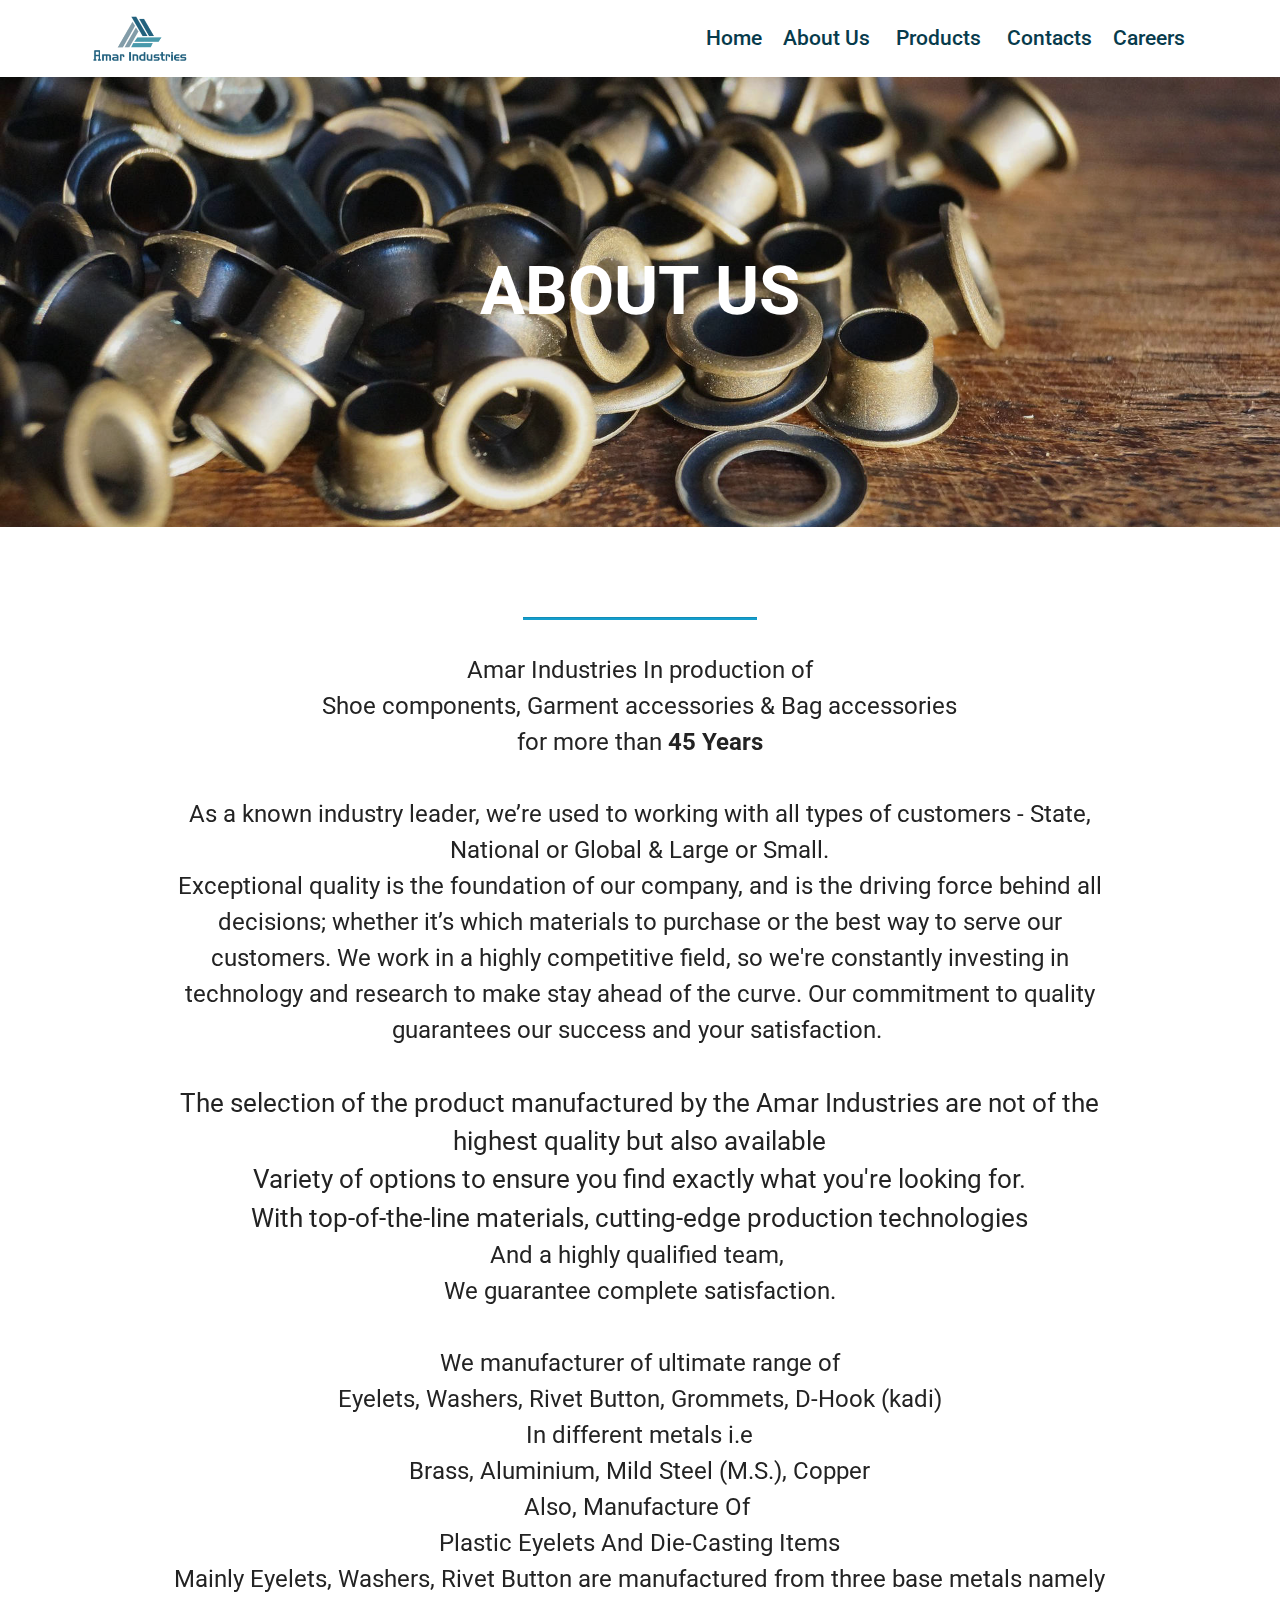
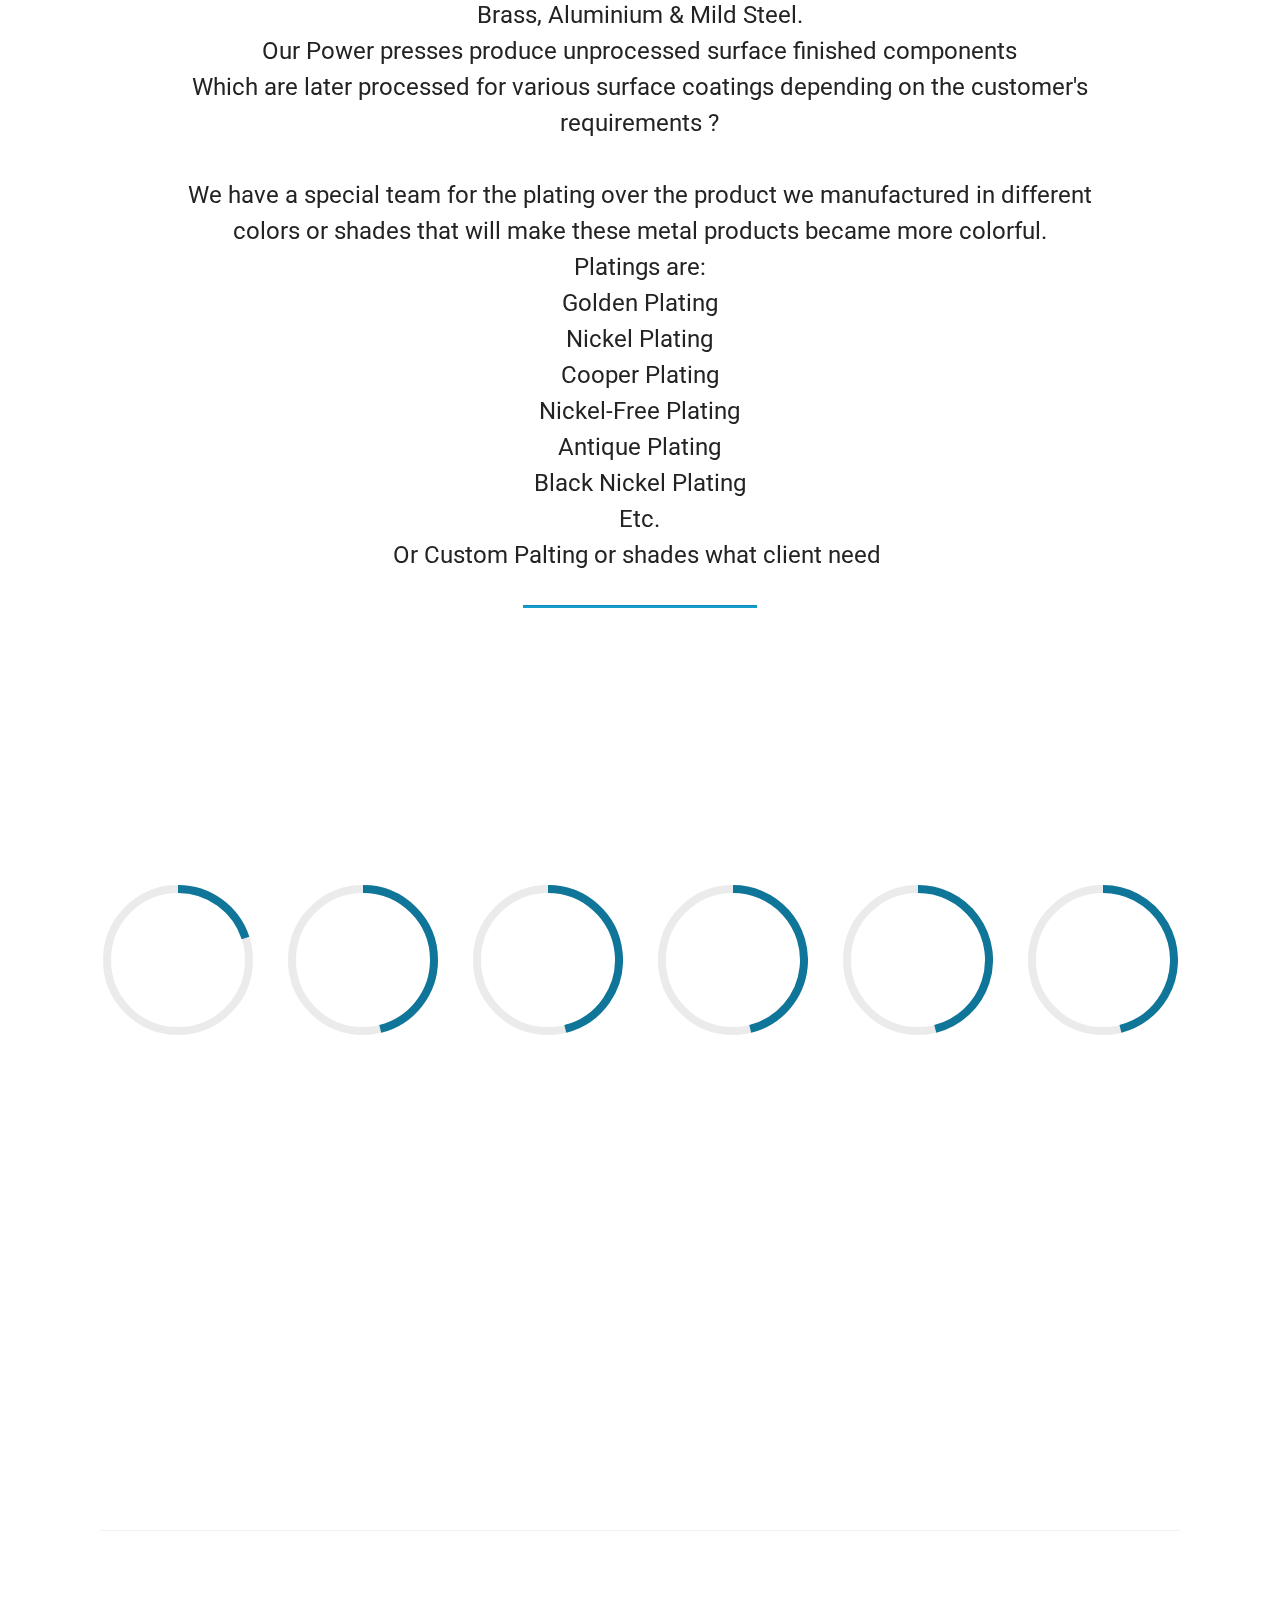
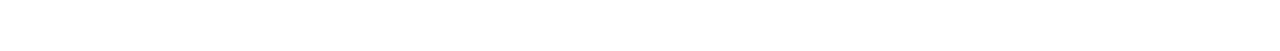
==== commit 210b18ce: "create github pages" ====
--- a/about us.html
+++ b/about us.html
@@ -1,22 +1,24 @@
 <!DOCTYPE html>
 <html  >
 <head>
-  <!-- Site made with Mobirise Website Builder v4.11.5, https://mobirise.com -->
+  <!-- Site made with Mobirise Website Builder v4.11.6, https://mobirise.com -->
   <meta charset="UTF-8">
   <meta http-equiv="X-UA-Compatible" content="IE=edge">
-  <meta name="generator" content="Mobirise v4.11.5, mobirise.com">
+  <meta name="generator" content="Mobirise v4.11.6, mobirise.com">
   <meta name="viewport" content="width=device-width, initial-scale=1, minimum-scale=1">
   <link rel="shortcut icon" href="assets/images/unnamed-236x121.png" type="image/x-icon">
   <meta name="description" content="">
   
   <title>About Us</title>
+  <link rel="stylesheet" href="assets/web/assets/mobirise-icons/mobirise-icons.css">
   <link rel="stylesheet" href="assets/bootstrap/css/bootstrap.min.css">
   <link rel="stylesheet" href="assets/bootstrap/css/bootstrap-grid.min.css">
   <link rel="stylesheet" href="assets/bootstrap/css/bootstrap-reboot.min.css">
-  <link rel="stylesheet" href="assets/tether/tether.min.css">
+  <link rel="stylesheet" href="assets/socicon/css/styles.css">
   <link rel="stylesheet" href="assets/animatecss/animate.min.css">
   <link rel="stylesheet" href="assets/as-pie-progress/css/progress.min.css">
   <link rel="stylesheet" href="assets/dropdown/css/style.css">
+  <link rel="stylesheet" href="assets/tether/tether.min.css">
   <link rel="stylesheet" href="assets/theme/css/style.css">
   <link rel="preload" as="style" href="assets/mobirise/css/mbr-additional.css"><link rel="stylesheet" href="assets/mobirise/css/mbr-additional.css" type="text/css">
   
@@ -60,7 +62,7 @@
     </nav>
 </section>
 
-<section class="engine"><a href="https://mobirise.info/j">website templates</a></section><section class="header1 cid-rFfvoB13cd mbr-parallax-background" id="header16-2d">
+<section class="engine"><a href="https://mobirise.info/b">create your own site</a></section><section class="header1 cid-rFfvoB13cd mbr-parallax-background" id="header16-2d">
 
     
 
@@ -210,7 +212,7 @@
                     Get In Touch</p>
                 <div class="media-container-column" data-form-type="formoid">
                     <!---Formbuilder Form--->
-                    <form action="https://mobirise.com/" method="POST" class="mbr-form form-with-styler" data-form-title="Mobirise Form"><input type="hidden" name="email" data-form-email="true" value="iIe2nfYObOLag7T3ud3B9s+nDEC+Ku2NPbG9dHTmxhI68O8HJTclmecJE0omqrz3WrISquQ4onOGBAiBQqv5mXhcVccTllixZg5F1DQlk1ykriJlOp703ZrW/keXh88Q">
+                    <form action="https://mobirise.com/" method="POST" class="mbr-form form-with-styler" data-form-title="Mobirise Form"><input type="hidden" name="email" data-form-email="true" value="sT6qr9o3YAHcLBdbaqYorwbp5lp1sr+5yxXKEbC2WOZEZePXviMKBQRbNo07Ye0VvP1OYqAP4fhZZn/fn/tHmUQZoj0Y05hEwv88omlwZQ1G+kp4AvfsWRovuCcMDbzN">
                         <div class="row form-inline justify-content-center">
                             <div hidden="hidden" data-form-alert="" class="alert alert-success col-12">Thanks for filling out the form!</div>
                             <div hidden="hidden" data-form-alert-danger="" class="alert alert-danger col-12">
@@ -252,14 +254,14 @@
   <script src="assets/web/assets/jquery/jquery.min.js"></script>
   <script src="assets/popper/popper.min.js"></script>
   <script src="assets/bootstrap/js/bootstrap.min.js"></script>
-  <script src="assets/tether/tether.min.js"></script>
-  <script src="assets/touchswipe/jquery.touch-swipe.min.js"></script>
   <script src="assets/smoothscroll/smooth-scroll.js"></script>
   <script src="assets/parallax/jarallax.min.js"></script>
   <script src="assets/viewportchecker/jquery.viewportchecker.js"></script>
   <script src="assets/as-pie-progress/jquery-as-pie-progress.min.js"></script>
   <script src="assets/dropdown/js/nav-dropdown.js"></script>
   <script src="assets/dropdown/js/navbar-dropdown.js"></script>
+  <script src="assets/touchswipe/jquery.touch-swipe.min.js"></script>
+  <script src="assets/tether/tether.min.js"></script>
   <script src="assets/theme/js/script.js"></script>
   <script src="assets/formoid/formoid.min.js"></script>
   
--- a/assets/web/assets/mobirise-icons/mobirise-icons.css
+++ b/assets/web/assets/mobirise-icons/mobirise-icons.css
@@ -0,0 +1,477 @@
+@font-face {
+  font-family: 'MobiriseIcons';
+  src:  url('mobirise-icons.eot?spat4u');
+  src:  url('mobirise-icons.eot?spat4u#iefix') format('embedded-opentype'),
+    url('mobirise-icons.ttf?spat4u') format('truetype'),
+    url('mobirise-icons.woff?spat4u') format('woff'),
+    url('mobirise-icons.svg?spat4u#MobiriseIcons') format('svg');
+  font-weight: normal;
+  font-style: normal;
+  font-display: swap;
+}
+
+[class^="mbri-"], [class*=" mbri-"] {
+  /* use !important to prevent issues with browser extensions that change fonts */
+  font-family: MobiriseIcons !important;
+  speak: none;
+  font-style: normal;
+  font-weight: normal;
+  font-variant: normal;
+  text-transform: none;
+  line-height: 1;
+
+  /* Better Font Rendering =========== */
+  -webkit-font-smoothing: antialiased;
+  -moz-osx-font-smoothing: grayscale;
+}
+
+.mbri-add-submenu:before {
+  content: "\e900";
+}
+.mbri-alert:before {
+  content: "\e901";
+}
+.mbri-align-center:before {
+  content: "\e902";
+}
+.mbri-align-justify:before {
+  content: "\e903";
+}
+.mbri-align-left:before {
+  content: "\e904";
+}
+.mbri-align-right:before {
+  content: "\e905";
+}
+.mbri-android:before {
+  content: "\e906";
+}
+.mbri-apple:before {
+  content: "\e907";
+}
+.mbri-arrow-down:before {
+  content: "\e908";
+}
+.mbri-arrow-next:before {
+  content: "\e909";
+}
+.mbri-arrow-prev:before {
+  content: "\e90a";
+}
+.mbri-arrow-up:before {
+  content: "\e90b";
+}
+.mbri-bold:before {
+  content: "\e90c";
+}
+.mbri-bookmark:before {
+  content: "\e90d";
+}
+.mbri-bootstrap:before {
+  content: "\e90e";
+}
+.mbri-briefcase:before {
+  content: "\e90f";
+}
+.mbri-browse:before {
+  content: "\e910";
+}
+.mbri-bulleted-list:before {
+  content: "\e911";
+}
+.mbri-calendar:before {
+  content: "\e912";
+}
+.mbri-camera:before {
+  content: "\e913";
+}
+.mbri-cart-add:before {
+  content: "\e914";
+}
+.mbri-cart-full:before {
+  content: "\e915";
+}
+.mbri-cash:before {
+  content: "\e916";
+}
+.mbri-change-style:before {
+  content: "\e917";
+}
+.mbri-chat:before {
+  content: "\e918";
+}
+.mbri-clock:before {
+  content: "\e919";
+}
+.mbri-close:before {
+  content: "\e91a";
+}
+.mbri-cloud:before {
+  content: "\e91b";
+}
+.mbri-code:before {
+  content: "\e91c";
+}
+.mbri-contact-form:before {
+  content: "\e91d";
+}
+.mbri-credit-card:before {
+  content: "\e91e";
+}
+.mbri-cursor-click:before {
+  content: "\e91f";
+}
+.mbri-cust-feedback:before {
+  content: "\e920";
+}
+.mbri-database:before {
+  content: "\e921";
+}
+.mbri-delivery:before {
+  content: "\e922";
+}
+.mbri-desktop:before {
+  content: "\e923";
+}
+.mbri-devices:before {
+  content: "\e924";
+}
+.mbri-down:before {
+  content: "\e925";
+}
+.mbri-download:before {
+  content: "\e989";
+}
+.mbri-drag-n-drop:before {
+  content: "\e927";
+}
+.mbri-drag-n-drop2:before {
+  content: "\e928";
+}
+.mbri-edit:before {
+  content: "\e929";
+}
+.mbri-edit2:before {
+  content: "\e92a";
+}
+.mbri-error:before {
+  content: "\e92b";
+}
+.mbri-extension:before {
+  content: "\e92c";
+}
+.mbri-features:before {
+  content: "\e92d";
+}
+.mbri-file:before {
+  content: "\e92e";
+}
+.mbri-flag:before {
+  content: "\e92f";
+}
+.mbri-folder:before {
+  content: "\e930";
+}
+.mbri-gift:before {
+  content: "\e931";
+}
+.mbri-github:before {
+  content: "\e932";
+}
+.mbri-globe:before {
+  content: "\e933";
+}
+.mbri-globe-2:before {
+  content: "\e934";
+}
+.mbri-growing-chart:before {
+  content: "\e935";
+}
+.mbri-hearth:before {
+  content: "\e936";
+}
+.mbri-help:before {
+  content: "\e937";
+}
+.mbri-home:before {
+  content: "\e938";
+}
+.mbri-hot-cup:before {
+  content: "\e939";
+}
+.mbri-idea:before {
+  content: "\e93a";
+}
+.mbri-image-gallery:before {
+  content: "\e93b";
+}
+.mbri-image-slider:before {
+  content: "\e93c";
+}
+.mbri-info:before {
+  content: "\e93d";
+}
+.mbri-italic:before {
+  content: "\e93e";
+}
+.mbri-key:before {
+  content: "\e93f";
+}
+.mbri-laptop:before {
+  content: "\e940";
+}
+.mbri-layers:before {
+  content: "\e941";
+}
+.mbri-left-right:before {
+  content: "\e942";
+}
+.mbri-left:before {
+  content: "\e943";
+}
+.mbri-letter:before {
+  content: "\e944";
+}
+.mbri-like:before {
+  content: "\e945";
+}
+.mbri-link:before {
+  content: "\e946";
+}
+.mbri-lock:before {
+  content: "\e947";
+}
+.mbri-login:before {
+  content: "\e948";
+}
+.mbri-logout:before {
+  content: "\e949";
+}
+.mbri-magic-stick:before {
+  content: "\e94a";
+}
+.mbri-map-pin:before {
+  content: "\e94b";
+}
+.mbri-menu:before {
+  content: "\e94c";
+}
+.mbri-mobile:before {
+  content: "\e94d";
+}
+.mbri-mobile2:before {
+  content: "\e94e";
+}
+.mbri-mobirise:before {
+  content: "\e94f";
+}
+.mbri-more-horizontal:before {
+  content: "\e950";
+}
+.mbri-more-vertical:before {
+  content: "\e951";
+}
+.mbri-music:before {
+  content: "\e952";
+}
+.mbri-new-file:before {
+  content: "\e953";
+}
+.mbri-numbered-list:before {
+  content: "\e954";
+}
+.mbri-opened-folder:before {
+  content: "\e955";
+}
+.mbri-pages:before {
+  content: "\e956";
+}
+.mbri-paper-plane:before {
+  content: "\e957";
+}
+.mbri-paperclip:before {
+  content: "\e958";
+}
+.mbri-photo:before {
+  content: "\e959";
+}
+.mbri-photos:before {
+  content: "\e95a";
+}
+.mbri-pin:before {
+  content: "\e95b";
+}
+.mbri-play:before {
+  content: "\e95c";
+}
+.mbri-plus:before {
+  content: "\e95d";
+}
+.mbri-preview:before {
+  content: "\e95e";
+}
+.mbri-print:before {
+  content: "\e95f";
+}
+.mbri-protect:before {
+  content: "\e960";
+}
+.mbri-question:before {
+  content: "\e961";
+}
+.mbri-quote-left:before {
+  content: "\e962";
+}
+.mbri-quote-right:before {
+  content: "\e963";
+}
+.mbri-refresh:before {
+  content: "\e964";
+}
+.mbri-responsive:before {
+  content: "\e965";
+}
+.mbri-right:before {
+  content: "\e966";
+}
+.mbri-rocket:before {
+  content: "\e967";
+}
+.mbri-sad-face:before {
+  content: "\e968";
+}
+.mbri-sale:before {
+  content: "\e969";
+}
+.mbri-save:before {
+  content: "\e96a";
+}
+.mbri-search:before {
+  content: "\e96b";
+}
+.mbri-setting:before {
+  content: "\e96c";
+}
+.mbri-setting2:before {
+  content: "\e96d";
+}
+.mbri-setting3:before {
+  content: "\e96e";
+}
+.mbri-share:before {
+  content: "\e96f";
+}
+.mbri-shopping-bag:before {
+  content: "\e970";
+}
+.mbri-shopping-basket:before {
+  content: "\e971";
+}
+.mbri-shopping-cart:before {
+  content: "\e972";
+}
+.mbri-sites:before {
+  content: "\e973";
+}
+.mbri-smile-face:before {
+  content: "\e974";
+}
+.mbri-speed:before {
+  content: "\e975";
+}
+.mbri-star:before {
+  content: "\e976";
+}
+.mbri-success:before {
+  content: "\e977";
+}
+.mbri-sun:before {
+  content: "\e978";
+}
+.mbri-sun2:before {
+  content: "\e979";
+}
+.mbri-tablet:before {
+  content: "\e97a";
+}
+.mbri-tablet-vertical:before {
+  content: "\e97b";
+}
+.mbri-target:before {
+  content: "\e97c";
+}
+.mbri-timer:before {
+  content: "\e97d";
+}
+.mbri-to-ftp:before {
+  content: "\e97e";
+}
+.mbri-to-local-drive:before {
+  content: "\e97f";
+}
+.mbri-touch-swipe:before {
+  content: "\e980";
+}
+.mbri-touch:before {
+  content: "\e981";
+}
+.mbri-trash:before {
+  content: "\e982";
+}
+.mbri-underline:before {
+  content: "\e983";
+}
+.mbri-unlink:before {
+  content: "\e984";
+}
+.mbri-unlock:before {
+  content: "\e985";
+}
+.mbri-up-down:before {
+  content: "\e986";
+}
+.mbri-up:before {
+  content: "\e987";
+}
+.mbri-update:before {
+  content: "\e988";
+}
+.mbri-upload:before {
+ content: "\e926"; 
+}
+.mbri-user:before {
+  content: "\e98a";
+}
+.mbri-user2:before {
+  content: "\e98b";
+}
+.mbri-users:before {
+  content: "\e98c";
+}
+.mbri-video:before {
+  content: "\e98d";
+}
+.mbri-video-play:before {
+  content: "\e98e";
+}
+.mbri-watch:before {
+  content: "\e98f";
+}
+.mbri-website-theme:before {
+  content: "\e990";
+}
+.mbri-wifi:before {
+  content: "\e991";
+}
+.mbri-windows:before {
+  content: "\e992";
+}
+.mbri-zoom-out:before {
+  content: "\e993";
+}
+.mbri-redo:before {
+  content: "\e994";
+}
+.mbri-undo:before {
+  content: "\e995";
+}
--- a/assets/socicon/css/styles.css
+++ b/assets/socicon/css/styles.css
@@ -0,0 +1,544 @@
+@charset "UTF-8";
+
+@font-face {
+  font-family: "socicon";
+  src:url("../fonts/socicon.eot");
+  src:url("../fonts/socicon.eot?#iefix") format("embedded-opentype"),
+    url("../fonts/socicon.woff") format("woff"),
+    url("../fonts/socicon.ttf") format("truetype"),
+    url("../fonts/socicon.svg#socicon") format("svg");
+  font-weight: normal;
+  font-style: normal;
+  font-display:swap;
+}
+
+[data-icon]:before {
+  font-family: "socicon" !important;
+  content: attr(data-icon);
+  font-style: normal !important;
+  font-weight: normal !important;
+  font-variant: normal !important;
+  text-transform: none !important;
+  speak: none;
+  line-height: 1;
+  -webkit-font-smoothing: antialiased;
+  -moz-osx-font-smoothing: grayscale;
+}
+
+[class^="socicon-"]:before,
+[class*=" socicon-"]:before {
+  font-family: "socicon" !important;
+  font-style: normal !important;
+  font-weight: normal !important;
+  font-variant: normal !important;
+  text-transform: none !important;
+  speak: none;
+  line-height: 1;
+  -webkit-font-smoothing: antialiased;
+  -moz-osx-font-smoothing: grayscale;
+}
+
+.socicon-modelmayhem:before {
+  content: "\e000";
+}
+.socicon-mixcloud:before {
+  content: "\e001";
+}
+.socicon-drupal:before {
+  content: "\e002";
+}
+.socicon-swarm:before {
+  content: "\e003";
+}
+.socicon-istock:before {
+  content: "\e004";
+}
+.socicon-yammer:before {
+  content: "\e005";
+}
+.socicon-ello:before {
+  content: "\e006";
+}
+.socicon-stackoverflow:before {
+  content: "\e007";
+}
+.socicon-persona:before {
+  content: "\e008";
+}
+.socicon-triplej:before {
+  content: "\e009";
+}
+.socicon-houzz:before {
+  content: "\e00a";
+}
+.socicon-rss:before {
+  content: "\e00b";
+}
+.socicon-paypal:before {
+  content: "\e00c";
+}
+.socicon-odnoklassniki:before {
+  content: "\e00d";
+}
+.socicon-airbnb:before {
+  content: "\e00e";
+}
+.socicon-periscope:before {
+  content: "\e00f";
+}
+.socicon-outlook:before {
+  content: "\e010";
+}
+.socicon-coderwall:before {
+  content: "\e011";
+}
+.socicon-tripadvisor:before {
+  content: "\e012";
+}
+.socicon-appnet:before {
+  content: "\e013";
+}
+.socicon-goodreads:before {
+  content: "\e014";
+}
+.socicon-tripit:before {
+  content: "\e015";
+}
+.socicon-lanyrd:before {
+  content: "\e016";
+}
+.socicon-slideshare:before {
+  content: "\e017";
+}
+.socicon-buffer:before {
+  content: "\e018";
+}
+.socicon-disqus:before {
+  content: "\e019";
+}
+.socicon-vkontakte:before {
+  content: "\e01a";
+}
+.socicon-whatsapp:before {
+  content: "\e01b";
+}
+.socicon-patreon:before {
+  content: "\e01c";
+}
+.socicon-storehouse:before {
+  content: "\e01d";
+}
+.socicon-pocket:before {
+  content: "\e01e";
+}
+.socicon-mail:before {
+  content: "\e01f";
+}
+.socicon-blogger:before {
+  content: "\e020";
+}
+.socicon-technorati:before {
+  content: "\e021";
+}
+.socicon-reddit:before {
+  content: "\e022";
+}
+.socicon-dribbble:before {
+  content: "\e023";
+}
+.socicon-stumbleupon:before {
+  content: "\e024";
+}
+.socicon-digg:before {
+  content: "\e025";
+}
+.socicon-envato:before {
+  content: "\e026";
+}
+.socicon-behance:before {
+  content: "\e027";
+}
+.socicon-delicious:before {
+  content: "\e028";
+}
+.socicon-deviantart:before {
+  content: "\e029";
+}
+.socicon-forrst:before {
+  content: "\e02a";
+}
+.socicon-play:before {
+  content: "\e02b";
+}
+.socicon-zerply:before {
+  content: "\e02c";
+}
+.socicon-wikipedia:before {
+  content: "\e02d";
+}
+.socicon-apple:before {
+  content: "\e02e";
+}
+.socicon-flattr:before {
+  content: "\e02f";
+}
+.socicon-github:before {
+  content: "\e030";
+}
+.socicon-renren:before {
+  content: "\e031";
+}
+.socicon-friendfeed:before {
+  content: "\e032";
+}
+.socicon-newsvine:before {
+  content: "\e033";
+}
+.socicon-identica:before {
+  content: "\e034";
+}
+.socicon-bebo:before {
+  content: "\e035";
+}
+.socicon-zynga:before {
+  content: "\e036";
+}
+.socicon-steam:before {
+  content: "\e037";
+}
+.socicon-xbox:before {
+  content: "\e038";
+}
+.socicon-windows:before {
+  content: "\e039";
+}
+.socicon-qq:before {
+  content: "\e03a";
+}
+.socicon-douban:before {
+  content: "\e03b";
+}
+.socicon-meetup:before {
+  content: "\e03c";
+}
+.socicon-playstation:before {
+  content: "\e03d";
+}
+.socicon-android:before {
+  content: "\e03e";
+}
+.socicon-snapchat:before {
+  content: "\e03f";
+}
+.socicon-twitter:before {
+  content: "\e040";
+}
+.socicon-facebook:before {
+  content: "\e041";
+}
+.socicon-googleplus:before {
+  content: "\e042";
+}
+.socicon-pinterest:before {
+  content: "\e043";
+}
+.socicon-foursquare:before {
+  content: "\e044";
+}
+.socicon-yahoo:before {
+  content: "\e045";
+}
+.socicon-skype:before {
+  content: "\e046";
+}
+.socicon-yelp:before {
+  content: "\e047";
+}
+.socicon-feedburner:before {
+  content: "\e048";
+}
+.socicon-linkedin:before {
+  content: "\e049";
+}
+.socicon-viadeo:before {
+  content: "\e04a";
+}
+.socicon-xing:before {
+  content: "\e04b";
+}
+.socicon-myspace:before {
+  content: "\e04c";
+}
+.socicon-soundcloud:before {
+  content: "\e04d";
+}
+.socicon-spotify:before {
+  content: "\e04e";
+}
+.socicon-grooveshark:before {
+  content: "\e04f";
+}
+.socicon-lastfm:before {
+  content: "\e050";
+}
+.socicon-youtube:before {
+  content: "\e051";
+}
+.socicon-vimeo:before {
+  content: "\e052";
+}
+.socicon-dailymotion:before {
+  content: "\e053";
+}
+.socicon-vine:before {
+  content: "\e054";
+}
+.socicon-flickr:before {
+  content: "\e055";
+}
+.socicon-500px:before {
+  content: "\e056";
+}
+.socicon-wordpress:before {
+  content: "\e058";
+}
+.socicon-tumblr:before {
+  content: "\e059";
+}
+.socicon-twitch:before {
+  content: "\e05a";
+}
+.socicon-8tracks:before {
+  content: "\e05b";
+}
+.socicon-amazon:before {
+  content: "\e05c";
+}
+.socicon-icq:before {
+  content: "\e05d";
+}
+.socicon-smugmug:before {
+  content: "\e05e";
+}
+.socicon-ravelry:before {
+  content: "\e05f";
+}
+.socicon-weibo:before {
+  content: "\e060";
+}
+.socicon-baidu:before {
+  content: "\e061";
+}
+.socicon-angellist:before {
+  content: "\e062";
+}
+.socicon-ebay:before {
+  content: "\e063";
+}
+.socicon-imdb:before {
+  content: "\e064";
+}
+.socicon-stayfriends:before {
+  content: "\e065";
+}
+.socicon-residentadvisor:before {
+  content: "\e066";
+}
+.socicon-google:before {
+  content: "\e067";
+}
+.socicon-yandex:before {
+  content: "\e068";
+}
+.socicon-sharethis:before {
+  content: "\e069";
+}
+.socicon-bandcamp:before {
+  content: "\e06a";
+}
+.socicon-itunes:before {
+  content: "\e06b";
+}
+.socicon-deezer:before {
+  content: "\e06c";
+}
+.socicon-telegram:before {
+  content: "\e06e";
+}
+.socicon-openid:before {
+  content: "\e06f";
+}
+.socicon-amplement:before {
+  content: "\e070";
+}
+.socicon-viber:before {
+  content: "\e071";
+}
+.socicon-zomato:before {
+  content: "\e072";
+}
+.socicon-draugiem:before {
+  content: "\e074";
+}
+.socicon-endomodo:before {
+  content: "\e075";
+}
+.socicon-filmweb:before {
+  content: "\e076";
+}
+.socicon-stackexchange:before {
+  content: "\e077";
+}
+.socicon-wykop:before {
+  content: "\e078";
+}
+.socicon-teamspeak:before {
+  content: "\e079";
+}
+.socicon-teamviewer:before {
+  content: "\e07a";
+}
+.socicon-ventrilo:before {
+  content: "\e07b";
+}
+.socicon-younow:before {
+  content: "\e07c";
+}
+.socicon-raidcall:before {
+  content: "\e07d";
+}
+.socicon-mumble:before {
+  content: "\e07e";
+}
+.socicon-medium:before {
+  content: "\e06d";
+}
+.socicon-bebee:before {
+  content: "\e07f";
+}
+.socicon-hitbox:before {
+  content: "\e080";
+}
+.socicon-reverbnation:before {
+  content: "\e081";
+}
+.socicon-formulr:before {
+  content: "\e082";
+}
+.socicon-instagram:before {
+  content: "\e057";
+}
+.socicon-battlenet:before {
+  content: "\e083";
+}
+.socicon-chrome:before {
+  content: "\e084";
+}
+.socicon-discord:before {
+  content: "\e086";
+}
+.socicon-issuu:before {
+  content: "\e087";
+}
+.socicon-macos:before {
+  content: "\e088";
+}
+.socicon-firefox:before {
+  content: "\e089";
+}
+.socicon-opera:before {
+  content: "\e08d";
+}
+.socicon-keybase:before {
+  content: "\e090";
+}
+.socicon-alliance:before {
+  content: "\e091";
+}
+.socicon-livejournal:before {
+  content: "\e092";
+}
+.socicon-googlephotos:before {
+  content: "\e093";
+}
+.socicon-horde:before {
+  content: "\e094";
+}
+.socicon-etsy:before {
+  content: "\e095";
+}
+.socicon-zapier:before {
+  content: "\e096";
+}
+.socicon-google-scholar:before {
+  content: "\e097";
+}
+.socicon-researchgate:before {
+  content: "\e098";
+}
+.socicon-wechat:before {
+  content: "\e099";
+}
+.socicon-strava:before {
+  content: "\e09a";
+}
+.socicon-line:before {
+  content: "\e09b";
+}
+.socicon-lyft:before {
+  content: "\e09c";
+}
+.socicon-uber:before {
+  content: "\e09d";
+}
+.socicon-songkick:before {
+  content: "\e09e";
+}
+.socicon-viewbug:before {
+  content: "\e09f";
+}
+.socicon-googlegroups:before {
+  content: "\e0a0";
+}
+.socicon-quora:before {
+  content: "\e073";
+}
+.socicon-diablo:before {
+  content: "\e085";
+}
+.socicon-blizzard:before {
+  content: "\e0a1";
+}
+.socicon-hearthstone:before {
+  content: "\e08b";
+}
+.socicon-heroes:before {
+  content: "\e08a";
+}
+.socicon-overwatch:before {
+  content: "\e08c";
+}
+.socicon-warcraft:before {
+  content: "\e08e";
+}
+.socicon-starcraft:before {
+  content: "\e08f";
+}
+.socicon-beam:before {
+  content: "\e0a2";
+}
+.socicon-curse:before {
+  content: "\e0a3";
+}
+.socicon-player:before {
+  content: "\e0a4";
+}
+.socicon-streamjar:before {
+  content: "\e0a5";
+}
+.socicon-nintendo:before {
+  content: "\e0a6";
+}
+.socicon-hellocoton:before {
+  content: "\e0a7";
+}
--- a/assets/mobirise/css/mbr-additional.css
+++ b/assets/mobirise/css/mbr-additional.css
@@ -713,7 +713,7 @@
 .cid-rFfvB3CaQA {
   padding-top: 90px;
   padding-bottom: 90px;
-  background-image: url("../../../assets/images/mbr-1920x12750.jpg");
+  background-image: url("../../../assets/images/mbr-1920x1275.jpg");
 }
 .cid-rFfvB3CaQA P {
   color: #767676;
@@ -1330,164 +1330,133 @@
 .cid-rESwwOQ9ci .dropdown-item:hover {
   color: #767676 !important;
 }
-.cid-rFfvB3CaQA {
+.cid-rFftMK1je5 {
   padding-top: 90px;
   padding-bottom: 90px;
-  background-image: url("../../../assets/images/mbr-1920x12750.jpg");
-}
-.cid-rFfvB3CaQA P {
+  background-image: url("../../../assets/images/mbr-1920x1275.jpg");
+}
+.cid-rFftMK1je5 P {
   color: #767676;
 }
-.cid-rFfvB3CaQA H1 {
+.cid-rFftMK1je5 H1 {
   color: #ffffff;
-  text-align: center;
-}
-.cid-rEJ76i9Tzp {
+}
+.cid-rEJ3JfeLxj {
   padding-top: 90px;
   padding-bottom: 90px;
   background-color: #ffffff;
 }
-.cid-rEJ76i9Tzp .title {
-  padding-bottom: 2.5rem;
-}
-.cid-rEJ76i9Tzp .mbr-text {
-  color: #635a51;
-  margin: 0;
-  padding-top: 0.5rem;
-  text-align: center;
-}
-.cid-rEJ76i9Tzp .iconfont-wrapper {
-  display: flex;
-  align-items: center;
-  width: 2.5rem;
-  height: 2.5rem;
-  margin-right: 2rem;
-}
-.cid-rEJ76i9Tzp .iconfont-wrapper .amp-iconfont {
-  font-size: 2.5rem;
-}
-.cid-rEJ76i9Tzp .wrapper {
-  display: flex;
-  padding: 1rem 0;
-}
-.cid-rEJ76i9Tzp .wrapper .b-info {
+.cid-rEJ3JfeLxj .mbr-slider .carousel-control {
+  background: #1b1b1b;
+}
+.cid-rEJ3JfeLxj .mbr-slider .carousel-control-prev {
+  left: 0;
+  margin-left: 2.5rem;
+}
+.cid-rEJ3JfeLxj .mbr-slider .carousel-control-next {
+  right: 0;
+  margin-right: 2.5rem;
+}
+.cid-rEJ3JfeLxj .mbr-slider .modal-body .close {
+  background: #1b1b1b;
+}
+.cid-rEJ3JfeLxj .mbr-gallery-item > div::before {
+  content: '';
+  position: absolute;
+  left: 0;
+  top: 0;
   width: 100%;
-}
-@media (max-width: 767px) {
-  .cid-rEJ76i9Tzp .iconfont-wrapper {
-    display: none;
-  }
-}
-.cid-rEJ76i9Tzp H2 {
-  text-align: center;
-  color: #073b4c;
-}
-.cid-rEJ76i9Tzp H5 {
-  text-align: center;
-  color: #073b4c;
-}
-.cid-rIVZkPmpWq {
-  padding-top: 90px;
-  padding-bottom: 90px;
-  background-color: #ffffff;
-}
-.cid-rIVZkPmpWq .title {
-  margin-bottom: 2rem;
-}
-.cid-rIVZkPmpWq .mbr-section-subtitle {
-  color: #767676;
-}
-.cid-rIVZkPmpWq a:not([href]):not([tabindex]) {
+  height: 100%;
+  background: #554346;
+  opacity: 0;
+  -webkit-transition: 0.2s opacity ease-in-out;
+  transition: 0.2s opacity ease-in-out;
+  background: linear-gradient(to left, #554346, #55b4d4) !important;
+}
+.cid-rEJ3JfeLxj .mbr-gallery-item > div:hover .mbr-gallery-title::before {
+  background: transparent !important;
+}
+.cid-rEJ3JfeLxj .mbr-gallery-item > div:hover:before {
+  opacity: 0 !important;
+}
+.cid-rEJ3JfeLxj .mbr-gallery-title {
+  font-size: .9em;
+  position: absolute;
+  display: block;
+  width: 100%;
+  bottom: 0;
+  padding: 1rem;
   color: #fff;
-  border-radius: 3px;
-}
-.cid-rIVZkPmpWq a.btn-white:not([href]):not([tabindex]) {
-  color: #333;
-}
-.cid-rIVZkPmpWq textarea.form-control {
-  min-height: 188px;
-}
-.cid-rEJ7bVclsT {
-  padding-top: 90px;
-  padding-bottom: 90px;
-  background-color: #ffffff;
-}
-.cid-rEJ7bVclsT .google-map {
-  height: 25rem;
-  position: relative;
-}
-.cid-rEJ7bVclsT .google-map iframe {
+  z-index: 2;
+}
+.cid-rEJ3JfeLxj .mbr-gallery-title:before {
+  content: " ";
+  width: 100%;
   height: 100%;
-  width: 100%;
-}
-.cid-rEJ7bVclsT .google-map [data-state-details] {
-  color: #6b6763;
-  font-family: Montserrat;
-  height: 1.5em;
-  margin-top: -0.75em;
-  padding-left: 1.25rem;
-  padding-right: 1.25rem;
+  top: 0;
+  left: 0;
+  z-index: -1;
   position: absolute;
-  text-align: center;
-  top: 50%;
-  width: 100%;
-}
-.cid-rEJ7bVclsT .google-map[data-state] {
-  background: #e9e5dc;
-}
-.cid-rEJ7bVclsT .google-map[data-state="loading"] [data-state-details] {
-  display: none;
-}
-.cid-rFBEZikOJ6 {
+  background: #554346 !important;
+  opacity: 0;
+  -webkit-transition: 0.2s background ease-in-out;
+  transition: 0.2s background ease-in-out;
+  background: linear-gradient(to left, #554346, #55b4d4) !important;
+}
+.cid-rEJ3JfeLxj .mbr-gallery-item > div > span {
+  text-align: center;
+  color: #232323;
+}
+.cid-rFBEVe7ixp {
   padding-top: 60px;
   padding-bottom: 60px;
   background-color: #ffffff;
 }
-.cid-rFBEZikOJ6 .form-text {
+.cid-rFBEVe7ixp .form-text {
   color: #5b686b;
 }
 @media (max-width: 767px) {
-  .cid-rFBEZikOJ6 .content {
+  .cid-rFBEVe7ixp .content {
     text-align: center;
   }
-  .cid-rFBEZikOJ6 .content > div:not(:last-child) {
+  .cid-rFBEVe7ixp .content > div:not(:last-child) {
     margin-bottom: 2rem;
   }
 }
-.cid-rFBEZikOJ6 .img-logo img {
+.cid-rFBEVe7ixp .img-logo img {
   height: 6rem;
 }
-.cid-rFBEZikOJ6 .form-group,
-.cid-rFBEZikOJ6 .input-group-btn {
+.cid-rFBEVe7ixp .form-group,
+.cid-rFBEVe7ixp .input-group-btn {
   padding: 0;
 }
-.cid-rFBEZikOJ6 .form-control {
+.cid-rFBEVe7ixp .form-control {
   font-size: .75rem;
   text-align: center;
   min-width: 150px;
 }
-.cid-rFBEZikOJ6 .input-group-btn .btn {
+.cid-rFBEVe7ixp .input-group-btn .btn {
   padding: .75rem 1.5625rem !important;
   margin-left: .625rem;
   text-transform: none;
   color: #fff;
   text-align: center;
 }
-.cid-rFBEZikOJ6 .copyright .mbr-text {
+.cid-rFBEVe7ixp .copyright .mbr-text {
   color: #767676;
 }
 @media (max-width: 767px) {
-  .cid-rFBEZikOJ6 .footer-lower .copyright {
+  .cid-rFBEVe7ixp .footer-lower .copyright {
     margin-bottom: 1rem;
     text-align: center;
   }
 }
-.cid-rFBEZikOJ6 .footer-lower hr {
+.cid-rFBEVe7ixp .footer-lower hr {
   margin: 1rem 0;
   border-color: #000;
   opacity: .05;
 }
-.cid-rFBEZikOJ6 .footer-lower .social-list {
+.cid-rFBEVe7ixp .footer-lower .social-list {
   padding-left: 0;
   margin-bottom: 0;
   list-style: none;
@@ -1497,49 +1466,49 @@
   -webkit-justify-content: flex-end;
   justify-content: flex-end;
 }
-.cid-rFBEZikOJ6 .footer-lower .social-list .mbr-iconfont-social {
+.cid-rFBEVe7ixp .footer-lower .social-list .mbr-iconfont-social {
   font-size: 1.3rem;
   color: #232323;
 }
-.cid-rFBEZikOJ6 .footer-lower .social-list .soc-item {
+.cid-rFBEVe7ixp .footer-lower .social-list .soc-item {
   margin: 0 .5rem;
 }
-.cid-rFBEZikOJ6 .footer-lower .social-list a {
+.cid-rFBEVe7ixp .footer-lower .social-list a {
   margin: 0;
   opacity: .5;
   -webkit-transition: .2s linear;
   transition: .2s linear;
 }
-.cid-rFBEZikOJ6 .footer-lower .social-list a:hover {
+.cid-rFBEVe7ixp .footer-lower .social-list a:hover {
   opacity: 1;
 }
 @media (max-width: 767px) {
-  .cid-rFBEZikOJ6 .footer-lower .social-list {
+  .cid-rFBEVe7ixp .footer-lower .social-list {
     -webkit-justify-content: center;
     justify-content: center;
   }
 }
 @media (max-width: 767px) {
-  .cid-rFBEZikOJ6 .foot-logo {
+  .cid-rFBEVe7ixp .foot-logo {
     text-align: center !important;
   }
-  .cid-rFBEZikOJ6 .foot-title {
+  .cid-rFBEVe7ixp .foot-title {
     text-align: center !important;
   }
-  .cid-rFBEZikOJ6 .mbr-text {
+  .cid-rFBEVe7ixp .mbr-text {
     text-align: center !important;
   }
-  .cid-rFBEZikOJ6 .form-group {
+  .cid-rFBEVe7ixp .form-group {
     margin: 0;
   }
 }
-.cid-rFBEZikOJ6 .foot-title {
+.cid-rFBEVe7ixp .foot-title {
   color: #073b4c;
 }
-.cid-rFBEZikOJ6 .mbr-links-column {
+.cid-rFBEVe7ixp .mbr-links-column {
   color: #073b4c;
 }
-.cid-rFBEZikOJ6 .copyright .mbr-text {
+.cid-rFBEVe7ixp .copyright .mbr-text {
   text-align: left;
   color: #5b686b;
 }
@@ -1950,133 +1919,135 @@
 .cid-rESwwOQ9ci .dropdown-item:hover {
   color: #767676 !important;
 }
-.cid-rFftMK1je5 {
+.cid-rFfvoB13cd {
   padding-top: 90px;
   padding-bottom: 90px;
-  background-image: url("../../../assets/images/mbr-1920x12750.jpg");
-}
-.cid-rFftMK1je5 P {
+  background-image: url("../../../assets/images/mbr-1920x1275.jpg");
+}
+.cid-rFfvoB13cd P {
   color: #767676;
 }
-.cid-rFftMK1je5 H1 {
+.cid-rFfvoB13cd H1 {
   color: #ffffff;
 }
-.cid-rEJ3JfeLxj {
+.cid-rEIE1gsN6D {
+  padding-top: 90px;
+  padding-bottom: 0px;
+  background-color: #ffffff;
+}
+.cid-rEIE1gsN6D .line {
+  background-color: #149dcc;
+  color: #149dcc;
+  align: center;
+  height: 2px;
+  margin: 0 auto;
+}
+.cid-rEIE1gsN6D .section-text {
+  padding: 2rem 0;
+  color: #232323;
+  text-align: center;
+}
+.cid-rEIE1gsN6D .inner-container {
+  margin: 0 auto;
+}
+@media (max-width: 768px) {
+  .cid-rEIE1gsN6D .inner-container {
+    width: 100% !important;
+  }
+}
+.cid-rEIE1gsN6D .section-text DIV {
+  text-align: center;
+}
+.cid-rEIPwDNDyA {
   padding-top: 90px;
   padding-bottom: 90px;
   background-color: #ffffff;
 }
-.cid-rEJ3JfeLxj .mbr-slider .carousel-control {
-  background: #1b1b1b;
-}
-.cid-rEJ3JfeLxj .mbr-slider .carousel-control-prev {
-  left: 0;
-  margin-left: 2.5rem;
-}
-.cid-rEJ3JfeLxj .mbr-slider .carousel-control-next {
-  right: 0;
-  margin-right: 2.5rem;
-}
-.cid-rEJ3JfeLxj .mbr-slider .modal-body .close {
-  background: #1b1b1b;
-}
-.cid-rEJ3JfeLxj .mbr-gallery-item > div::before {
-  content: '';
-  position: absolute;
-  left: 0;
-  top: 0;
-  width: 100%;
-  height: 100%;
-  background: #554346;
-  opacity: 0;
-  -webkit-transition: 0.2s opacity ease-in-out;
-  transition: 0.2s opacity ease-in-out;
-  background: linear-gradient(to left, #554346, #55b4d4) !important;
-}
-.cid-rEJ3JfeLxj .mbr-gallery-item > div:hover .mbr-gallery-title::before {
-  background: transparent !important;
-}
-.cid-rEJ3JfeLxj .mbr-gallery-item > div:hover:before {
-  opacity: 0 !important;
-}
-.cid-rEJ3JfeLxj .mbr-gallery-title {
-  font-size: .9em;
-  position: absolute;
-  display: block;
-  width: 100%;
-  bottom: 0;
-  padding: 1rem;
-  color: #fff;
-  z-index: 2;
-}
-.cid-rEJ3JfeLxj .mbr-gallery-title:before {
-  content: " ";
-  width: 100%;
-  height: 100%;
-  top: 0;
-  left: 0;
-  z-index: -1;
-  position: absolute;
-  background: #554346 !important;
-  opacity: 0;
-  -webkit-transition: 0.2s background ease-in-out;
-  transition: 0.2s background ease-in-out;
-  background: linear-gradient(to left, #554346, #55b4d4) !important;
-}
-.cid-rEJ3JfeLxj .mbr-gallery-item > div > span {
-  text-align: center;
-  color: #232323;
-}
-.cid-rFBEVe7ixp {
+.cid-rEIPwDNDyA h3 {
+  text-align: center;
+  font-weight: 300;
+}
+.cid-rEIPwDNDyA .wrap {
+  width: 150px;
+  height: 150px;
+  margin: 0 auto;
+}
+.cid-rEIPwDNDyA .mbr-section-subtitle {
+  color: #5b686b;
+}
+.cid-rEIPwDNDyA .card {
+  -webkit-flex-basis: 100%;
+  flex-basis: 100%;
+  word-wrap: break-word;
+}
+.cid-rEIPwDNDyA ellipse {
+  stroke: rgba(206, 206, 206, 0.4);
+}
+.cid-rEIPwDNDyA path {
+  stroke: #0f7699;
+}
+@media (max-width: 991px) and (min-width: 768px) {
+  .cid-rEIPwDNDyA .card {
+    -webkit-flex-basis: 33%;
+    flex-basis: 33%;
+  }
+}
+.cid-rEIPwDNDyA .mbr-section-title {
+  color: #073b4c;
+}
+.cid-rEIPwDNDyA H4 {
+  color: #5b686b;
+}
+.cid-rFBERfxC8R {
   padding-top: 60px;
   padding-bottom: 60px;
   background-color: #ffffff;
 }
-.cid-rFBEVe7ixp .form-text {
+.cid-rFBERfxC8R .form-text {
   color: #5b686b;
 }
 @media (max-width: 767px) {
-  .cid-rFBEVe7ixp .content {
+  .cid-rFBERfxC8R .content {
     text-align: center;
   }
-  .cid-rFBEVe7ixp .content > div:not(:last-child) {
+  .cid-rFBERfxC8R .content > div:not(:last-child) {
     margin-bottom: 2rem;
   }
 }
-.cid-rFBEVe7ixp .img-logo img {
+.cid-rFBERfxC8R .img-logo img {
   height: 6rem;
 }
-.cid-rFBEVe7ixp .form-group,
-.cid-rFBEVe7ixp .input-group-btn {
+.cid-rFBERfxC8R .form-group,
+.cid-rFBERfxC8R .input-group-btn {
   padding: 0;
 }
-.cid-rFBEVe7ixp .form-control {
+.cid-rFBERfxC8R .form-control {
   font-size: .75rem;
   text-align: center;
   min-width: 150px;
 }
-.cid-rFBEVe7ixp .input-group-btn .btn {
+.cid-rFBERfxC8R .input-group-btn .btn {
   padding: .75rem 1.5625rem !important;
   margin-left: .625rem;
   text-transform: none;
   color: #fff;
   text-align: center;
 }
-.cid-rFBEVe7ixp .copyright .mbr-text {
+.cid-rFBERfxC8R .copyright .mbr-text {
   color: #767676;
 }
 @media (max-width: 767px) {
-  .cid-rFBEVe7ixp .footer-lower .copyright {
+  .cid-rFBERfxC8R .footer-lower .copyright {
     margin-bottom: 1rem;
     text-align: center;
   }
 }
-.cid-rFBEVe7ixp .footer-lower hr {
+.cid-rFBERfxC8R .footer-lower hr {
   margin: 1rem 0;
   border-color: #000;
   opacity: .05;
 }
-.cid-rFBEVe7ixp .footer-lower .social-list {
+.cid-rFBERfxC8R .footer-lower .social-list {
   padding-left: 0;
   margin-bottom: 0;
   list-style: none;
@@ -2086,49 +2057,49 @@
   -webkit-justify-content: flex-end;
   justify-content: flex-end;
 }
-.cid-rFBEVe7ixp .footer-lower .social-list .mbr-iconfont-social {
+.cid-rFBERfxC8R .footer-lower .social-list .mbr-iconfont-social {
   font-size: 1.3rem;
   color: #232323;
 }
-.cid-rFBEVe7ixp .footer-lower .social-list .soc-item {
+.cid-rFBERfxC8R .footer-lower .social-list .soc-item {
   margin: 0 .5rem;
 }
-.cid-rFBEVe7ixp .footer-lower .social-list a {
+.cid-rFBERfxC8R .footer-lower .social-list a {
   margin: 0;
   opacity: .5;
   -webkit-transition: .2s linear;
   transition: .2s linear;
 }
-.cid-rFBEVe7ixp .footer-lower .social-list a:hover {
+.cid-rFBERfxC8R .footer-lower .social-list a:hover {
   opacity: 1;
 }
 @media (max-width: 767px) {
-  .cid-rFBEVe7ixp .footer-lower .social-list {
+  .cid-rFBERfxC8R .footer-lower .social-list {
     -webkit-justify-content: center;
     justify-content: center;
   }
 }
 @media (max-width: 767px) {
-  .cid-rFBEVe7ixp .foot-logo {
+  .cid-rFBERfxC8R .foot-logo {
     text-align: center !important;
   }
-  .cid-rFBEVe7ixp .foot-title {
+  .cid-rFBERfxC8R .foot-title {
     text-align: center !important;
   }
-  .cid-rFBEVe7ixp .mbr-text {
+  .cid-rFBERfxC8R .mbr-text {
     text-align: center !important;
   }
-  .cid-rFBEVe7ixp .form-group {
+  .cid-rFBERfxC8R .form-group {
     margin: 0;
   }
 }
-.cid-rFBEVe7ixp .foot-title {
+.cid-rFBERfxC8R .foot-title {
   color: #073b4c;
 }
-.cid-rFBEVe7ixp .mbr-links-column {
+.cid-rFBERfxC8R .mbr-links-column {
   color: #073b4c;
 }
-.cid-rFBEVe7ixp .copyright .mbr-text {
+.cid-rFBERfxC8R .copyright .mbr-text {
   text-align: left;
   color: #5b686b;
 }
@@ -2539,133 +2510,142 @@
 .cid-rESwwOQ9ci .dropdown-item:hover {
   color: #767676 !important;
 }
-.cid-rFftMK1je5 {
+.cid-rFfw5n41DT {
   padding-top: 90px;
   padding-bottom: 90px;
-  background-image: url("../../../assets/images/mbr-1920x12750.jpg");
-}
-.cid-rFftMK1je5 P {
+  background-image: url("../../../assets/images/mbr-1920x1275.jpg");
+}
+.cid-rFfw5n41DT P {
   color: #767676;
 }
-.cid-rFftMK1je5 H1 {
+.cid-rFfw5n41DT H1 {
   color: #ffffff;
 }
-.cid-rEJ3JfeLxj {
+.cid-rEJiWTu2aw {
   padding-top: 90px;
   padding-bottom: 90px;
   background-color: #ffffff;
 }
-.cid-rEJ3JfeLxj .mbr-slider .carousel-control {
-  background: #1b1b1b;
-}
-.cid-rEJ3JfeLxj .mbr-slider .carousel-control-prev {
-  left: 0;
-  margin-left: 2.5rem;
-}
-.cid-rEJ3JfeLxj .mbr-slider .carousel-control-next {
-  right: 0;
-  margin-right: 2.5rem;
-}
-.cid-rEJ3JfeLxj .mbr-slider .modal-body .close {
-  background: #1b1b1b;
-}
-.cid-rEJ3JfeLxj .mbr-gallery-item > div::before {
-  content: '';
-  position: absolute;
-  left: 0;
-  top: 0;
-  width: 100%;
-  height: 100%;
-  background: #554346;
-  opacity: 0;
-  -webkit-transition: 0.2s opacity ease-in-out;
-  transition: 0.2s opacity ease-in-out;
-  background: linear-gradient(to left, #554346, #55b4d4) !important;
-}
-.cid-rEJ3JfeLxj .mbr-gallery-item > div:hover .mbr-gallery-title::before {
-  background: transparent !important;
-}
-.cid-rEJ3JfeLxj .mbr-gallery-item > div:hover:before {
-  opacity: 0 !important;
-}
-.cid-rEJ3JfeLxj .mbr-gallery-title {
-  font-size: .9em;
-  position: absolute;
-  display: block;
-  width: 100%;
-  bottom: 0;
-  padding: 1rem;
-  color: #fff;
-  z-index: 2;
-}
-.cid-rEJ3JfeLxj .mbr-gallery-title:before {
-  content: " ";
-  width: 100%;
-  height: 100%;
-  top: 0;
-  left: 0;
-  z-index: -1;
-  position: absolute;
-  background: #554346 !important;
-  opacity: 0;
-  -webkit-transition: 0.2s background ease-in-out;
-  transition: 0.2s background ease-in-out;
-  background: linear-gradient(to left, #554346, #55b4d4) !important;
-}
-.cid-rEJ3JfeLxj .mbr-gallery-item > div > span {
-  text-align: center;
+.cid-rEJiWTu2aw .mbr-section-btn > * {
+  margin: 0;
+}
+.cid-rEJiWTu2aw h4 {
+  font-weight: 500;
+}
+.cid-rEJiWTu2aw p {
   color: #232323;
 }
-.cid-rFBEVe7ixp {
+.cid-rEJiWTu2aw .aside-content {
+  -webkit-flex-basis: 100%;
+  flex-basis: 100%;
+  display: flex;
+  flex-direction: column;
+  justify-content: center;
+}
+.cid-rEJiWTu2aw .block-content {
+  display: -webkit-flex;
+  flex-direction: column;
+  -webkit-flex-direction: column;
+  word-break: break-word;
+}
+.cid-rEJiWTu2aw .media {
+  margin: initial;
+  align-items: center;
+  -webkit-align-items: center;
+}
+.cid-rEJiWTu2aw .mbr-figure {
+  align-self: flex-start;
+  -webkit-align-self: flex-start;
+  -webkit-flex-shrink: 0;
+  flex-shrink: 0;
+}
+.cid-rEJiWTu2aw .card-img {
+  padding-right: 2rem;
+  width: auto;
+}
+.cid-rEJiWTu2aw .card-img span {
+  font-size: 72px;
+  color: #707070;
+}
+@media (min-width: 992px) {
+  .cid-rEJiWTu2aw .mbr-figure {
+    padding-right: 4rem;
+  }
+}
+@media (max-width: 991px) {
+  .cid-rEJiWTu2aw .mbr-figure {
+    padding-right: 0;
+    padding-bottom: 1rem;
+    margin-bottom: 2rem;
+  }
+}
+@media (max-width: 300px) {
+  .cid-rEJiWTu2aw .card-img span {
+    font-size: 40px !important;
+  }
+}
+.cid-rEJiWTu2aw .cost {
+  text-decoration: line-through;
+  color: #767676;
+}
+.cid-rEJiWTu2aw .text1 {
+  text-align: center;
+  color: #5b686b;
+}
+.cid-rEJiWTu2aw H2 {
+  text-align: center;
+  color: #073b4c;
+}
+.cid-rFBF2EGSRH {
   padding-top: 60px;
   padding-bottom: 60px;
   background-color: #ffffff;
 }
-.cid-rFBEVe7ixp .form-text {
+.cid-rFBF2EGSRH .form-text {
   color: #5b686b;
 }
 @media (max-width: 767px) {
-  .cid-rFBEVe7ixp .content {
+  .cid-rFBF2EGSRH .content {
     text-align: center;
   }
-  .cid-rFBEVe7ixp .content > div:not(:last-child) {
+  .cid-rFBF2EGSRH .content > div:not(:last-child) {
     margin-bottom: 2rem;
   }
 }
-.cid-rFBEVe7ixp .img-logo img {
+.cid-rFBF2EGSRH .img-logo img {
   height: 6rem;
 }
-.cid-rFBEVe7ixp .form-group,
-.cid-rFBEVe7ixp .input-group-btn {
+.cid-rFBF2EGSRH .form-group,
+.cid-rFBF2EGSRH .input-group-btn {
   padding: 0;
 }
-.cid-rFBEVe7ixp .form-control {
+.cid-rFBF2EGSRH .form-control {
   font-size: .75rem;
   text-align: center;
   min-width: 150px;
 }
-.cid-rFBEVe7ixp .input-group-btn .btn {
+.cid-rFBF2EGSRH .input-group-btn .btn {
   padding: .75rem 1.5625rem !important;
   margin-left: .625rem;
   text-transform: none;
   color: #fff;
   text-align: center;
 }
-.cid-rFBEVe7ixp .copyright .mbr-text {
+.cid-rFBF2EGSRH .copyright .mbr-text {
   color: #767676;
 }
 @media (max-width: 767px) {
-  .cid-rFBEVe7ixp .footer-lower .copyright {
+  .cid-rFBF2EGSRH .footer-lower .copyright {
     margin-bottom: 1rem;
     text-align: center;
   }
 }
-.cid-rFBEVe7ixp .footer-lower hr {
+.cid-rFBF2EGSRH .footer-lower hr {
   margin: 1rem 0;
   border-color: #000;
   opacity: .05;
 }
-.cid-rFBEVe7ixp .footer-lower .social-list {
+.cid-rFBF2EGSRH .footer-lower .social-list {
   padding-left: 0;
   margin-bottom: 0;
   list-style: none;
@@ -2675,49 +2655,49 @@
   -webkit-justify-content: flex-end;
   justify-content: flex-end;
 }
-.cid-rFBEVe7ixp .footer-lower .social-list .mbr-iconfont-social {
+.cid-rFBF2EGSRH .footer-lower .social-list .mbr-iconfont-social {
   font-size: 1.3rem;
   color: #232323;
 }
-.cid-rFBEVe7ixp .footer-lower .social-list .soc-item {
+.cid-rFBF2EGSRH .footer-lower .social-list .soc-item {
   margin: 0 .5rem;
 }
-.cid-rFBEVe7ixp .footer-lower .social-list a {
+.cid-rFBF2EGSRH .footer-lower .social-list a {
   margin: 0;
   opacity: .5;
   -webkit-transition: .2s linear;
   transition: .2s linear;
 }
-.cid-rFBEVe7ixp .footer-lower .social-list a:hover {
+.cid-rFBF2EGSRH .footer-lower .social-list a:hover {
   opacity: 1;
 }
 @media (max-width: 767px) {
-  .cid-rFBEVe7ixp .footer-lower .social-list {
+  .cid-rFBF2EGSRH .footer-lower .social-list {
     -webkit-justify-content: center;
     justify-content: center;
   }
 }
 @media (max-width: 767px) {
-  .cid-rFBEVe7ixp .foot-logo {
+  .cid-rFBF2EGSRH .foot-logo {
     text-align: center !important;
   }
-  .cid-rFBEVe7ixp .foot-title {
+  .cid-rFBF2EGSRH .foot-title {
     text-align: center !important;
   }
-  .cid-rFBEVe7ixp .mbr-text {
+  .cid-rFBF2EGSRH .mbr-text {
     text-align: center !important;
   }
-  .cid-rFBEVe7ixp .form-group {
+  .cid-rFBF2EGSRH .form-group {
     margin: 0;
   }
 }
-.cid-rFBEVe7ixp .foot-title {
+.cid-rFBF2EGSRH .foot-title {
   color: #073b4c;
 }
-.cid-rFBEVe7ixp .mbr-links-column {
+.cid-rFBF2EGSRH .mbr-links-column {
   color: #073b4c;
 }
-.cid-rFBEVe7ixp .copyright .mbr-text {
+.cid-rFBF2EGSRH .copyright .mbr-text {
   text-align: left;
   color: #5b686b;
 }
@@ -3128,190 +3108,6 @@
 .cid-rESwwOQ9ci .dropdown-item:hover {
   color: #767676 !important;
 }
-.cid-rFfvoB13cd {
-  padding-top: 90px;
-  padding-bottom: 90px;
-  background-image: url("../../../assets/images/mbr-1920x12750.jpg");
-}
-.cid-rFfvoB13cd P {
-  color: #767676;
-}
-.cid-rFfvoB13cd H1 {
-  color: #ffffff;
-}
-.cid-rEIE1gsN6D {
-  padding-top: 90px;
-  padding-bottom: 0px;
-  background-color: #ffffff;
-}
-.cid-rEIE1gsN6D .line {
-  background-color: #149dcc;
-  color: #149dcc;
-  align: center;
-  height: 2px;
-  margin: 0 auto;
-}
-.cid-rEIE1gsN6D .section-text {
-  padding: 2rem 0;
-  color: #232323;
-  text-align: center;
-}
-.cid-rEIE1gsN6D .inner-container {
-  margin: 0 auto;
-}
-@media (max-width: 768px) {
-  .cid-rEIE1gsN6D .inner-container {
-    width: 100% !important;
-  }
-}
-.cid-rEIE1gsN6D .section-text DIV {
-  text-align: center;
-}
-.cid-rEIPwDNDyA {
-  padding-top: 90px;
-  padding-bottom: 90px;
-  background-color: #ffffff;
-}
-.cid-rEIPwDNDyA h3 {
-  text-align: center;
-  font-weight: 300;
-}
-.cid-rEIPwDNDyA .wrap {
-  width: 150px;
-  height: 150px;
-  margin: 0 auto;
-}
-.cid-rEIPwDNDyA .mbr-section-subtitle {
-  color: #5b686b;
-}
-.cid-rEIPwDNDyA .card {
-  -webkit-flex-basis: 100%;
-  flex-basis: 100%;
-  word-wrap: break-word;
-}
-.cid-rEIPwDNDyA ellipse {
-  stroke: rgba(206, 206, 206, 0.4);
-}
-.cid-rEIPwDNDyA path {
-  stroke: #0f7699;
-}
-@media (max-width: 991px) and (min-width: 768px) {
-  .cid-rEIPwDNDyA .card {
-    -webkit-flex-basis: 33%;
-    flex-basis: 33%;
-  }
-}
-.cid-rEIPwDNDyA .mbr-section-title {
-  color: #073b4c;
-}
-.cid-rEIPwDNDyA H4 {
-  color: #5b686b;
-}
-.cid-rFBERfxC8R {
-  padding-top: 60px;
-  padding-bottom: 60px;
-  background-color: #ffffff;
-}
-.cid-rFBERfxC8R .form-text {
-  color: #5b686b;
-}
-@media (max-width: 767px) {
-  .cid-rFBERfxC8R .content {
-    text-align: center;
-  }
-  .cid-rFBERfxC8R .content > div:not(:last-child) {
-    margin-bottom: 2rem;
-  }
-}
-.cid-rFBERfxC8R .img-logo img {
-  height: 6rem;
-}
-.cid-rFBERfxC8R .form-group,
-.cid-rFBERfxC8R .input-group-btn {
-  padding: 0;
-}
-.cid-rFBERfxC8R .form-control {
-  font-size: .75rem;
-  text-align: center;
-  min-width: 150px;
-}
-.cid-rFBERfxC8R .input-group-btn .btn {
-  padding: .75rem 1.5625rem !important;
-  margin-left: .625rem;
-  text-transform: none;
-  color: #fff;
-  text-align: center;
-}
-.cid-rFBERfxC8R .copyright .mbr-text {
-  color: #767676;
-}
-@media (max-width: 767px) {
-  .cid-rFBERfxC8R .footer-lower .copyright {
-    margin-bottom: 1rem;
-    text-align: center;
-  }
-}
-.cid-rFBERfxC8R .footer-lower hr {
-  margin: 1rem 0;
-  border-color: #000;
-  opacity: .05;
-}
-.cid-rFBERfxC8R .footer-lower .social-list {
-  padding-left: 0;
-  margin-bottom: 0;
-  list-style: none;
-  display: flex;
-  -webkit-flex-wrap: wrap;
-  flex-wrap: wrap;
-  -webkit-justify-content: flex-end;
-  justify-content: flex-end;
-}
-.cid-rFBERfxC8R .footer-lower .social-list .mbr-iconfont-social {
-  font-size: 1.3rem;
-  color: #232323;
-}
-.cid-rFBERfxC8R .footer-lower .social-list .soc-item {
-  margin: 0 .5rem;
-}
-.cid-rFBERfxC8R .footer-lower .social-list a {
-  margin: 0;
-  opacity: .5;
-  -webkit-transition: .2s linear;
-  transition: .2s linear;
-}
-.cid-rFBERfxC8R .footer-lower .social-list a:hover {
-  opacity: 1;
-}
-@media (max-width: 767px) {
-  .cid-rFBERfxC8R .footer-lower .social-list {
-    -webkit-justify-content: center;
-    justify-content: center;
-  }
-}
-@media (max-width: 767px) {
-  .cid-rFBERfxC8R .foot-logo {
-    text-align: center !important;
-  }
-  .cid-rFBERfxC8R .foot-title {
-    text-align: center !important;
-  }
-  .cid-rFBERfxC8R .mbr-text {
-    text-align: center !important;
-  }
-  .cid-rFBERfxC8R .form-group {
-    margin: 0;
-  }
-}
-.cid-rFBERfxC8R .foot-title {
-  color: #073b4c;
-}
-.cid-rFBERfxC8R .mbr-links-column {
-  color: #073b4c;
-}
-.cid-rFBERfxC8R .copyright .mbr-text {
-  text-align: left;
-  color: #5b686b;
-}
 .cid-rESwwOQ9ci .navbar {
   background: #ffffff;
   transition: none;
@@ -3719,2202 +3515,8 @@
 .cid-rESwwOQ9ci .dropdown-item:hover {
   color: #767676 !important;
 }
-.cid-rFfvoB13cd {
-  padding-top: 90px;
-  padding-bottom: 90px;
-  background-image: url("../../../assets/images/mbr-1920x12750.jpg");
-}
-.cid-rFfvoB13cd P {
-  color: #767676;
-}
-.cid-rFfvoB13cd H1 {
-  color: #ffffff;
-}
-.cid-rEIE1gsN6D {
-  padding-top: 90px;
-  padding-bottom: 0px;
-  background-color: #ffffff;
-}
-.cid-rEIE1gsN6D .line {
-  background-color: #149dcc;
-  color: #149dcc;
-  align: center;
-  height: 2px;
-  margin: 0 auto;
-}
-.cid-rEIE1gsN6D .section-text {
-  padding: 2rem 0;
-  color: #232323;
-  text-align: center;
-}
-.cid-rEIE1gsN6D .inner-container {
-  margin: 0 auto;
-}
-@media (max-width: 768px) {
-  .cid-rEIE1gsN6D .inner-container {
-    width: 100% !important;
-  }
-}
-.cid-rEIE1gsN6D .section-text DIV {
-  text-align: center;
-}
-.cid-rEIPwDNDyA {
-  padding-top: 90px;
-  padding-bottom: 90px;
-  background-color: #ffffff;
-}
-.cid-rEIPwDNDyA h3 {
-  text-align: center;
-  font-weight: 300;
-}
-.cid-rEIPwDNDyA .wrap {
-  width: 150px;
-  height: 150px;
-  margin: 0 auto;
-}
-.cid-rEIPwDNDyA .mbr-section-subtitle {
-  color: #5b686b;
-}
-.cid-rEIPwDNDyA .card {
-  -webkit-flex-basis: 100%;
-  flex-basis: 100%;
-  word-wrap: break-word;
-}
-.cid-rEIPwDNDyA ellipse {
-  stroke: rgba(206, 206, 206, 0.4);
-}
-.cid-rEIPwDNDyA path {
-  stroke: #0f7699;
-}
-@media (max-width: 991px) and (min-width: 768px) {
-  .cid-rEIPwDNDyA .card {
-    -webkit-flex-basis: 33%;
-    flex-basis: 33%;
-  }
-}
-.cid-rEIPwDNDyA .mbr-section-title {
-  color: #073b4c;
-}
-.cid-rEIPwDNDyA H4 {
-  color: #5b686b;
-}
-.cid-rFBERfxC8R {
-  padding-top: 60px;
-  padding-bottom: 60px;
-  background-color: #ffffff;
-}
-.cid-rFBERfxC8R .form-text {
-  color: #5b686b;
-}
-@media (max-width: 767px) {
-  .cid-rFBERfxC8R .content {
-    text-align: center;
-  }
-  .cid-rFBERfxC8R .content > div:not(:last-child) {
-    margin-bottom: 2rem;
-  }
-}
-.cid-rFBERfxC8R .img-logo img {
-  height: 6rem;
-}
-.cid-rFBERfxC8R .form-group,
-.cid-rFBERfxC8R .input-group-btn {
-  padding: 0;
-}
-.cid-rFBERfxC8R .form-control {
-  font-size: .75rem;
-  text-align: center;
-  min-width: 150px;
-}
-.cid-rFBERfxC8R .input-group-btn .btn {
-  padding: .75rem 1.5625rem !important;
-  margin-left: .625rem;
-  text-transform: none;
-  color: #fff;
-  text-align: center;
-}
-.cid-rFBERfxC8R .copyright .mbr-text {
-  color: #767676;
-}
-@media (max-width: 767px) {
-  .cid-rFBERfxC8R .footer-lower .copyright {
-    margin-bottom: 1rem;
-    text-align: center;
-  }
-}
-.cid-rFBERfxC8R .footer-lower hr {
-  margin: 1rem 0;
-  border-color: #000;
-  opacity: .05;
-}
-.cid-rFBERfxC8R .footer-lower .social-list {
-  padding-left: 0;
-  margin-bottom: 0;
-  list-style: none;
-  display: flex;
-  -webkit-flex-wrap: wrap;
-  flex-wrap: wrap;
-  -webkit-justify-content: flex-end;
-  justify-content: flex-end;
-}
-.cid-rFBERfxC8R .footer-lower .social-list .mbr-iconfont-social {
-  font-size: 1.3rem;
-  color: #232323;
-}
-.cid-rFBERfxC8R .footer-lower .social-list .soc-item {
-  margin: 0 .5rem;
-}
-.cid-rFBERfxC8R .footer-lower .social-list a {
-  margin: 0;
-  opacity: .5;
-  -webkit-transition: .2s linear;
-  transition: .2s linear;
-}
-.cid-rFBERfxC8R .footer-lower .social-list a:hover {
-  opacity: 1;
-}
-@media (max-width: 767px) {
-  .cid-rFBERfxC8R .footer-lower .social-list {
-    -webkit-justify-content: center;
-    justify-content: center;
-  }
-}
-@media (max-width: 767px) {
-  .cid-rFBERfxC8R .foot-logo {
-    text-align: center !important;
-  }
-  .cid-rFBERfxC8R .foot-title {
-    text-align: center !important;
-  }
-  .cid-rFBERfxC8R .mbr-text {
-    text-align: center !important;
-  }
-  .cid-rFBERfxC8R .form-group {
-    margin: 0;
-  }
-}
-.cid-rFBERfxC8R .foot-title {
-  color: #073b4c;
-}
-.cid-rFBERfxC8R .mbr-links-column {
-  color: #073b4c;
-}
-.cid-rFBERfxC8R .copyright .mbr-text {
-  text-align: left;
-  color: #5b686b;
-}
-.cid-rESwwOQ9ci .navbar {
-  background: #ffffff;
-  transition: none;
-  min-height: 77px;
-  padding: .5rem 0;
-}
-.cid-rESwwOQ9ci .navbar-dropdown.bg-color.transparent.opened {
-  background: #ffffff;
-}
-.cid-rESwwOQ9ci a {
-  font-style: normal;
-}
-.cid-rESwwOQ9ci .nav-item span {
-  padding-right: 0.4em;
-  line-height: 0.5em;
-  vertical-align: text-bottom;
-  position: relative;
-  text-decoration: none;
-}
-.cid-rESwwOQ9ci .nav-item a {
-  display: -webkit-flex;
-  align-items: center;
-  justify-content: center;
-  padding: 0.7rem 0 !important;
-  margin: 0rem .65rem !important;
-  -webkit-align-items: center;
-  -webkit-justify-content: center;
-}
-.cid-rESwwOQ9ci .nav-item:focus,
-.cid-rESwwOQ9ci .nav-link:focus {
-  outline: none;
-}
-.cid-rESwwOQ9ci .btn {
-  padding: 0.4rem 1.5rem;
-  display: -webkit-inline-flex;
-  align-items: center;
-  -webkit-align-items: center;
-}
-.cid-rESwwOQ9ci .btn .mbr-iconfont {
-  font-size: 1.6rem;
-}
-.cid-rESwwOQ9ci .menu-logo {
-  margin-right: auto;
-}
-.cid-rESwwOQ9ci .menu-logo .navbar-brand {
-  display: flex;
-  margin-left: 5rem;
-  padding: 0;
-  transition: padding .2s;
-  min-height: 3.8rem;
-  -webkit-align-items: center;
-  align-items: center;
-}
-.cid-rESwwOQ9ci .menu-logo .navbar-brand .navbar-caption-wrap {
-  display: flex;
-  -webkit-align-items: center;
-  align-items: center;
-  word-break: break-word;
-  min-width: 7rem;
-  margin: .3rem 0;
-}
-.cid-rESwwOQ9ci .menu-logo .navbar-brand .navbar-caption-wrap .navbar-caption {
-  line-height: 1.2rem !important;
-  padding-right: 2rem;
-}
-.cid-rESwwOQ9ci .menu-logo .navbar-brand .navbar-logo {
-  font-size: 4rem;
-  transition: font-size 0.25s;
-}
-.cid-rESwwOQ9ci .menu-logo .navbar-brand .navbar-logo img {
-  display: flex;
-}
-.cid-rESwwOQ9ci .menu-logo .navbar-brand .navbar-logo .mbr-iconfont {
-  transition: font-size 0.25s;
-}
-.cid-rESwwOQ9ci .menu-logo .navbar-brand .navbar-logo a {
-  display: inline-flex;
-}
-.cid-rESwwOQ9ci .navbar-toggleable-sm .navbar-collapse {
-  justify-content: flex-end;
-  -webkit-justify-content: flex-end;
-  padding-right: 5rem;
-  width: auto;
-}
-.cid-rESwwOQ9ci .navbar-toggleable-sm .navbar-collapse .navbar-nav {
-  flex-wrap: wrap;
-  -webkit-flex-wrap: wrap;
-  padding-left: 0;
-}
-.cid-rESwwOQ9ci .navbar-toggleable-sm .navbar-collapse .navbar-nav .nav-item {
-  -webkit-align-self: center;
-  align-self: center;
-}
-.cid-rESwwOQ9ci .navbar-toggleable-sm .navbar-collapse .navbar-buttons {
-  padding-left: 0;
-  padding-bottom: 0;
-}
-.cid-rESwwOQ9ci .dropdown .dropdown-menu {
-  background: #ffffff;
-  display: none;
-  position: absolute;
-  min-width: 5rem;
-  padding-top: 1.4rem;
-  padding-bottom: 1.4rem;
-  text-align: left;
-}
-.cid-rESwwOQ9ci .dropdown .dropdown-menu .dropdown-item {
-  width: auto;
-  padding: 0.235em 1.5385em 0.235em 1.5385em !important;
-}
-.cid-rESwwOQ9ci .dropdown .dropdown-menu .dropdown-item::after {
-  right: 0.5rem;
-}
-.cid-rESwwOQ9ci .dropdown .dropdown-menu .dropdown-submenu {
-  margin: 0;
-}
-.cid-rESwwOQ9ci .dropdown.open > .dropdown-menu {
-  display: block;
-}
-.cid-rESwwOQ9ci .navbar-toggleable-sm.opened:after {
-  position: absolute;
-  width: 100vw;
-  height: 100vh;
-  content: '';
-  background-color: rgba(0, 0, 0, 0.1);
-  left: 0;
-  bottom: 0;
-  transform: translateY(100%);
-  -webkit-transform: translateY(100%);
-  z-index: 1000;
-}
-.cid-rESwwOQ9ci .navbar.navbar-short {
-  min-height: 60px;
-  transition: all .2s;
-}
-.cid-rESwwOQ9ci .navbar.navbar-short .navbar-toggler-right {
-  top: 20px;
-}
-.cid-rESwwOQ9ci .navbar.navbar-short .navbar-logo a {
-  font-size: 2.5rem !important;
-  line-height: 2.5rem;
-  transition: font-size 0.25s;
-}
-.cid-rESwwOQ9ci .navbar.navbar-short .navbar-logo a .mbr-iconfont {
-  font-size: 2.5rem !important;
-}
-.cid-rESwwOQ9ci .navbar.navbar-short .navbar-logo a img {
-  height: 3rem !important;
-}
-.cid-rESwwOQ9ci .navbar.navbar-short .navbar-brand {
-  min-height: 3rem;
-}
-.cid-rESwwOQ9ci button.navbar-toggler {
-  width: 31px;
-  height: 18px;
-  cursor: pointer;
-  transition: all .2s;
-  top: 1.5rem;
-  right: 1rem;
-}
-.cid-rESwwOQ9ci button.navbar-toggler:focus {
-  outline: none;
-}
-.cid-rESwwOQ9ci button.navbar-toggler .hamburger span {
-  position: absolute;
-  right: 0;
-  width: 30px;
-  height: 2px;
-  border-right: 5px;
-  background-color: #333333;
-}
-.cid-rESwwOQ9ci button.navbar-toggler .hamburger span:nth-child(1) {
-  top: 0;
-  transition: all .2s;
-}
-.cid-rESwwOQ9ci button.navbar-toggler .hamburger span:nth-child(2) {
-  top: 8px;
-  transition: all .15s;
-}
-.cid-rESwwOQ9ci button.navbar-toggler .hamburger span:nth-child(3) {
-  top: 8px;
-  transition: all .15s;
-}
-.cid-rESwwOQ9ci button.navbar-toggler .hamburger span:nth-child(4) {
-  top: 16px;
-  transition: all .2s;
-}
-.cid-rESwwOQ9ci nav.opened .hamburger span:nth-child(1) {
-  top: 8px;
-  width: 0;
-  opacity: 0;
-  right: 50%;
-  transition: all .2s;
-}
-.cid-rESwwOQ9ci nav.opened .hamburger span:nth-child(2) {
-  -webkit-transform: rotate(45deg);
-  transform: rotate(45deg);
-  transition: all .25s;
-}
-.cid-rESwwOQ9ci nav.opened .hamburger span:nth-child(3) {
-  -webkit-transform: rotate(-45deg);
-  transform: rotate(-45deg);
-  transition: all .25s;
-}
-.cid-rESwwOQ9ci nav.opened .hamburger span:nth-child(4) {
-  top: 8px;
-  width: 0;
-  opacity: 0;
-  right: 50%;
-  transition: all .2s;
-}
-.cid-rESwwOQ9ci .collapsed.navbar-expand {
-  flex-direction: column;
-  -webkit-flex-direction: column;
-}
-.cid-rESwwOQ9ci .collapsed .btn {
-  display: -webkit-flex;
-}
-.cid-rESwwOQ9ci .collapsed .navbar-collapse {
-  display: none !important;
-  padding-right: 0 !important;
-}
-.cid-rESwwOQ9ci .collapsed .navbar-collapse.collapsing,
-.cid-rESwwOQ9ci .collapsed .navbar-collapse.show {
-  display: block !important;
-}
-.cid-rESwwOQ9ci .collapsed .navbar-collapse.collapsing .navbar-nav,
-.cid-rESwwOQ9ci .collapsed .navbar-collapse.show .navbar-nav {
-  display: block;
-  text-align: center;
-}
-.cid-rESwwOQ9ci .collapsed .navbar-collapse.collapsing .navbar-nav .nav-item,
-.cid-rESwwOQ9ci .collapsed .navbar-collapse.show .navbar-nav .nav-item {
-  clear: both;
-}
-.cid-rESwwOQ9ci .collapsed .navbar-collapse.collapsing .navbar-nav .nav-item:last-child,
-.cid-rESwwOQ9ci .collapsed .navbar-collapse.show .navbar-nav .nav-item:last-child {
-  margin-bottom: 1rem;
-}
-.cid-rESwwOQ9ci .collapsed .navbar-collapse.collapsing .navbar-buttons,
-.cid-rESwwOQ9ci .collapsed .navbar-collapse.show .navbar-buttons {
-  text-align: center;
-}
-.cid-rESwwOQ9ci .collapsed .navbar-collapse.collapsing .navbar-buttons:last-child,
-.cid-rESwwOQ9ci .collapsed .navbar-collapse.show .navbar-buttons:last-child {
-  margin-bottom: 1rem;
-}
-@media (min-width: 1024px) {
-  .cid-rESwwOQ9ci .collapsed:not(.navbar-short) .navbar-collapse {
-    max-height: calc(98.5vh - 3.8rem);
-  }
-}
-.cid-rESwwOQ9ci .collapsed button.navbar-toggler {
-  display: block;
-}
-.cid-rESwwOQ9ci .collapsed .navbar-brand {
-  margin-left: 1rem !important;
-}
-.cid-rESwwOQ9ci .collapsed .navbar-toggleable-sm {
-  flex-direction: column;
-  -webkit-flex-direction: column;
-}
-.cid-rESwwOQ9ci .collapsed .dropdown .dropdown-menu {
-  width: 100%;
-  text-align: center;
-  position: relative;
-  opacity: 0;
-  overflow: hidden;
-  display: block;
-  height: 0;
-  visibility: hidden;
-  padding: 0;
-  transition-duration: .5s;
-  transition-property: opacity,padding,height;
-}
-.cid-rESwwOQ9ci .collapsed .dropdown.open > .dropdown-menu {
-  position: relative;
-  opacity: 1;
-  height: auto;
-  padding: 1.4rem 0;
-  visibility: visible;
-}
-.cid-rESwwOQ9ci .collapsed .dropdown .dropdown-submenu {
-  left: 0;
-  text-align: center;
-  width: 100%;
-}
-.cid-rESwwOQ9ci .collapsed .dropdown .dropdown-toggle[data-toggle="dropdown-submenu"]::after {
-  margin-top: 0;
-  position: inherit;
-  right: 0;
-  top: 50%;
-  display: inline-block;
-  width: 0;
-  height: 0;
-  margin-left: .3em;
-  vertical-align: middle;
-  content: "";
-  border-top: .30em solid;
-  border-right: .30em solid transparent;
-  border-left: .30em solid transparent;
-}
-@media (max-width: 1023px) {
-  .cid-rESwwOQ9ci.navbar-expand {
-    flex-direction: column;
-    -webkit-flex-direction: column;
-  }
-  .cid-rESwwOQ9ci img {
-    height: 3.8rem !important;
-  }
-  .cid-rESwwOQ9ci .btn {
-    display: -webkit-flex;
-  }
-  .cid-rESwwOQ9ci button.navbar-toggler {
-    display: block;
-  }
-  .cid-rESwwOQ9ci .navbar-brand {
-    margin-left: 1rem !important;
-  }
-  .cid-rESwwOQ9ci .navbar-toggleable-sm {
-    flex-direction: column;
-    -webkit-flex-direction: column;
-  }
-  .cid-rESwwOQ9ci .navbar-collapse {
-    display: none !important;
-    padding-right: 0 !important;
-  }
-  .cid-rESwwOQ9ci .navbar-collapse.collapsing,
-  .cid-rESwwOQ9ci .navbar-collapse.show {
-    display: block !important;
-  }
-  .cid-rESwwOQ9ci .navbar-collapse.collapsing .navbar-nav,
-  .cid-rESwwOQ9ci .navbar-collapse.show .navbar-nav {
-    display: block;
-    text-align: center;
-  }
-  .cid-rESwwOQ9ci .navbar-collapse.collapsing .navbar-nav .nav-item,
-  .cid-rESwwOQ9ci .navbar-collapse.show .navbar-nav .nav-item {
-    clear: both;
-  }
-  .cid-rESwwOQ9ci .navbar-collapse.collapsing .navbar-nav .nav-item:last-child,
-  .cid-rESwwOQ9ci .navbar-collapse.show .navbar-nav .nav-item:last-child {
-    margin-bottom: 1rem;
-  }
-  .cid-rESwwOQ9ci .navbar-collapse.collapsing .navbar-buttons,
-  .cid-rESwwOQ9ci .navbar-collapse.show .navbar-buttons {
-    text-align: center;
-  }
-  .cid-rESwwOQ9ci .navbar-collapse.collapsing .navbar-buttons:last-child,
-  .cid-rESwwOQ9ci .navbar-collapse.show .navbar-buttons:last-child {
-    margin-bottom: 1rem;
-  }
-  .cid-rESwwOQ9ci .dropdown .dropdown-menu {
-    width: 100%;
-    text-align: center;
-    position: relative;
-    opacity: 0;
-    overflow: hidden;
-    display: block;
-    height: 0;
-    visibility: hidden;
-    padding: 0;
-    transition-duration: .5s;
-    transition-property: opacity,padding,height;
-  }
-  .cid-rESwwOQ9ci .dropdown.open > .dropdown-menu {
-    position: relative;
-    opacity: 1;
-    height: auto;
-    padding: 1.4rem 0;
-    visibility: visible;
-  }
-  .cid-rESwwOQ9ci .dropdown .dropdown-submenu {
-    left: 0;
-    text-align: center;
-    width: 100%;
-  }
-  .cid-rESwwOQ9ci .dropdown .dropdown-toggle[data-toggle="dropdown-submenu"]::after {
-    margin-top: 0;
-    position: inherit;
-    right: 0;
-    top: 50%;
-    display: inline-block;
-    width: 0;
-    height: 0;
-    margin-left: .3em;
-    vertical-align: middle;
-    content: "";
-    border-top: .30em solid;
-    border-right: .30em solid transparent;
-    border-left: .30em solid transparent;
-  }
-}
-@media (min-width: 767px) {
-  .cid-rESwwOQ9ci .menu-logo {
-    flex-shrink: 0;
-    -webkit-flex-shrink: 0;
-  }
-}
-.cid-rESwwOQ9ci .navbar-collapse {
-  flex-basis: auto;
-  -webkit-flex-basis: auto;
-}
-.cid-rESwwOQ9ci .nav-link:hover,
-.cid-rESwwOQ9ci .dropdown-item:hover {
-  color: #767676 !important;
-}
-.cid-rFfw5n41DT {
-  padding-top: 90px;
-  padding-bottom: 90px;
-  background-image: url("../../../assets/images/mbr-1920x12750.jpg");
-}
-.cid-rFfw5n41DT P {
-  color: #767676;
-}
-.cid-rFfw5n41DT H1 {
-  color: #ffffff;
-}
-.cid-rEJiWTu2aw {
-  padding-top: 90px;
-  padding-bottom: 90px;
-  background-color: #ffffff;
-}
-.cid-rEJiWTu2aw .mbr-section-btn > * {
-  margin: 0;
-}
-.cid-rEJiWTu2aw h4 {
-  font-weight: 500;
-}
-.cid-rEJiWTu2aw p {
-  color: #232323;
-}
-.cid-rEJiWTu2aw .aside-content {
-  -webkit-flex-basis: 100%;
-  flex-basis: 100%;
-  display: flex;
-  flex-direction: column;
-  justify-content: center;
-}
-.cid-rEJiWTu2aw .block-content {
-  display: -webkit-flex;
-  flex-direction: column;
-  -webkit-flex-direction: column;
-  word-break: break-word;
-}
-.cid-rEJiWTu2aw .media {
-  margin: initial;
-  align-items: center;
-  -webkit-align-items: center;
-}
-.cid-rEJiWTu2aw .mbr-figure {
-  align-self: flex-start;
-  -webkit-align-self: flex-start;
-  -webkit-flex-shrink: 0;
-  flex-shrink: 0;
-}
-.cid-rEJiWTu2aw .card-img {
-  padding-right: 2rem;
-  width: auto;
-}
-.cid-rEJiWTu2aw .card-img span {
-  font-size: 72px;
-  color: #707070;
-}
-@media (min-width: 992px) {
-  .cid-rEJiWTu2aw .mbr-figure {
-    padding-right: 4rem;
-  }
-}
-@media (max-width: 991px) {
-  .cid-rEJiWTu2aw .mbr-figure {
-    padding-right: 0;
-    padding-bottom: 1rem;
-    margin-bottom: 2rem;
-  }
-}
-@media (max-width: 300px) {
-  .cid-rEJiWTu2aw .card-img span {
-    font-size: 40px !important;
-  }
-}
-.cid-rEJiWTu2aw .cost {
-  text-decoration: line-through;
-  color: #767676;
-}
-.cid-rEJiWTu2aw .text1 {
-  text-align: center;
-  color: #5b686b;
-}
-.cid-rEJiWTu2aw H2 {
-  text-align: center;
-  color: #073b4c;
-}
-.cid-rFBF2EGSRH {
-  padding-top: 60px;
-  padding-bottom: 60px;
-  background-color: #ffffff;
-}
-.cid-rFBF2EGSRH .form-text {
-  color: #5b686b;
-}
-@media (max-width: 767px) {
-  .cid-rFBF2EGSRH .content {
-    text-align: center;
-  }
-  .cid-rFBF2EGSRH .content > div:not(:last-child) {
-    margin-bottom: 2rem;
-  }
-}
-.cid-rFBF2EGSRH .img-logo img {
-  height: 6rem;
-}
-.cid-rFBF2EGSRH .form-group,
-.cid-rFBF2EGSRH .input-group-btn {
-  padding: 0;
-}
-.cid-rFBF2EGSRH .form-control {
-  font-size: .75rem;
-  text-align: center;
-  min-width: 150px;
-}
-.cid-rFBF2EGSRH .input-group-btn .btn {
-  padding: .75rem 1.5625rem !important;
-  margin-left: .625rem;
-  text-transform: none;
-  color: #fff;
-  text-align: center;
-}
-.cid-rFBF2EGSRH .copyright .mbr-text {
-  color: #767676;
-}
-@media (max-width: 767px) {
-  .cid-rFBF2EGSRH .footer-lower .copyright {
-    margin-bottom: 1rem;
-    text-align: center;
-  }
-}
-.cid-rFBF2EGSRH .footer-lower hr {
-  margin: 1rem 0;
-  border-color: #000;
-  opacity: .05;
-}
-.cid-rFBF2EGSRH .footer-lower .social-list {
-  padding-left: 0;
-  margin-bottom: 0;
-  list-style: none;
-  display: flex;
-  -webkit-flex-wrap: wrap;
-  flex-wrap: wrap;
-  -webkit-justify-content: flex-end;
-  justify-content: flex-end;
-}
-.cid-rFBF2EGSRH .footer-lower .social-list .mbr-iconfont-social {
-  font-size: 1.3rem;
-  color: #232323;
-}
-.cid-rFBF2EGSRH .footer-lower .social-list .soc-item {
-  margin: 0 .5rem;
-}
-.cid-rFBF2EGSRH .footer-lower .social-list a {
-  margin: 0;
-  opacity: .5;
-  -webkit-transition: .2s linear;
-  transition: .2s linear;
-}
-.cid-rFBF2EGSRH .footer-lower .social-list a:hover {
-  opacity: 1;
-}
-@media (max-width: 767px) {
-  .cid-rFBF2EGSRH .footer-lower .social-list {
-    -webkit-justify-content: center;
-    justify-content: center;
-  }
-}
-@media (max-width: 767px) {
-  .cid-rFBF2EGSRH .foot-logo {
-    text-align: center !important;
-  }
-  .cid-rFBF2EGSRH .foot-title {
-    text-align: center !important;
-  }
-  .cid-rFBF2EGSRH .mbr-text {
-    text-align: center !important;
-  }
-  .cid-rFBF2EGSRH .form-group {
-    margin: 0;
-  }
-}
-.cid-rFBF2EGSRH .foot-title {
-  color: #073b4c;
-}
-.cid-rFBF2EGSRH .mbr-links-column {
-  color: #073b4c;
-}
-.cid-rFBF2EGSRH .copyright .mbr-text {
-  text-align: left;
-  color: #5b686b;
-}
-.cid-rESwwOQ9ci .navbar {
-  background: #ffffff;
-  transition: none;
-  min-height: 77px;
-  padding: .5rem 0;
-}
-.cid-rESwwOQ9ci .navbar-dropdown.bg-color.transparent.opened {
-  background: #ffffff;
-}
-.cid-rESwwOQ9ci a {
-  font-style: normal;
-}
-.cid-rESwwOQ9ci .nav-item span {
-  padding-right: 0.4em;
-  line-height: 0.5em;
-  vertical-align: text-bottom;
-  position: relative;
-  text-decoration: none;
-}
-.cid-rESwwOQ9ci .nav-item a {
-  display: -webkit-flex;
-  align-items: center;
-  justify-content: center;
-  padding: 0.7rem 0 !important;
-  margin: 0rem .65rem !important;
-  -webkit-align-items: center;
-  -webkit-justify-content: center;
-}
-.cid-rESwwOQ9ci .nav-item:focus,
-.cid-rESwwOQ9ci .nav-link:focus {
-  outline: none;
-}
-.cid-rESwwOQ9ci .btn {
-  padding: 0.4rem 1.5rem;
-  display: -webkit-inline-flex;
-  align-items: center;
-  -webkit-align-items: center;
-}
-.cid-rESwwOQ9ci .btn .mbr-iconfont {
-  font-size: 1.6rem;
-}
-.cid-rESwwOQ9ci .menu-logo {
-  margin-right: auto;
-}
-.cid-rESwwOQ9ci .menu-logo .navbar-brand {
-  display: flex;
-  margin-left: 5rem;
-  padding: 0;
-  transition: padding .2s;
-  min-height: 3.8rem;
-  -webkit-align-items: center;
-  align-items: center;
-}
-.cid-rESwwOQ9ci .menu-logo .navbar-brand .navbar-caption-wrap {
-  display: flex;
-  -webkit-align-items: center;
-  align-items: center;
-  word-break: break-word;
-  min-width: 7rem;
-  margin: .3rem 0;
-}
-.cid-rESwwOQ9ci .menu-logo .navbar-brand .navbar-caption-wrap .navbar-caption {
-  line-height: 1.2rem !important;
-  padding-right: 2rem;
-}
-.cid-rESwwOQ9ci .menu-logo .navbar-brand .navbar-logo {
-  font-size: 4rem;
-  transition: font-size 0.25s;
-}
-.cid-rESwwOQ9ci .menu-logo .navbar-brand .navbar-logo img {
-  display: flex;
-}
-.cid-rESwwOQ9ci .menu-logo .navbar-brand .navbar-logo .mbr-iconfont {
-  transition: font-size 0.25s;
-}
-.cid-rESwwOQ9ci .menu-logo .navbar-brand .navbar-logo a {
-  display: inline-flex;
-}
-.cid-rESwwOQ9ci .navbar-toggleable-sm .navbar-collapse {
-  justify-content: flex-end;
-  -webkit-justify-content: flex-end;
-  padding-right: 5rem;
-  width: auto;
-}
-.cid-rESwwOQ9ci .navbar-toggleable-sm .navbar-collapse .navbar-nav {
-  flex-wrap: wrap;
-  -webkit-flex-wrap: wrap;
-  padding-left: 0;
-}
-.cid-rESwwOQ9ci .navbar-toggleable-sm .navbar-collapse .navbar-nav .nav-item {
-  -webkit-align-self: center;
-  align-self: center;
-}
-.cid-rESwwOQ9ci .navbar-toggleable-sm .navbar-collapse .navbar-buttons {
-  padding-left: 0;
-  padding-bottom: 0;
-}
-.cid-rESwwOQ9ci .dropdown .dropdown-menu {
-  background: #ffffff;
-  display: none;
-  position: absolute;
-  min-width: 5rem;
-  padding-top: 1.4rem;
-  padding-bottom: 1.4rem;
-  text-align: left;
-}
-.cid-rESwwOQ9ci .dropdown .dropdown-menu .dropdown-item {
-  width: auto;
-  padding: 0.235em 1.5385em 0.235em 1.5385em !important;
-}
-.cid-rESwwOQ9ci .dropdown .dropdown-menu .dropdown-item::after {
-  right: 0.5rem;
-}
-.cid-rESwwOQ9ci .dropdown .dropdown-menu .dropdown-submenu {
-  margin: 0;
-}
-.cid-rESwwOQ9ci .dropdown.open > .dropdown-menu {
-  display: block;
-}
-.cid-rESwwOQ9ci .navbar-toggleable-sm.opened:after {
-  position: absolute;
-  width: 100vw;
-  height: 100vh;
-  content: '';
-  background-color: rgba(0, 0, 0, 0.1);
-  left: 0;
-  bottom: 0;
-  transform: translateY(100%);
-  -webkit-transform: translateY(100%);
-  z-index: 1000;
-}
-.cid-rESwwOQ9ci .navbar.navbar-short {
-  min-height: 60px;
-  transition: all .2s;
-}
-.cid-rESwwOQ9ci .navbar.navbar-short .navbar-toggler-right {
-  top: 20px;
-}
-.cid-rESwwOQ9ci .navbar.navbar-short .navbar-logo a {
-  font-size: 2.5rem !important;
-  line-height: 2.5rem;
-  transition: font-size 0.25s;
-}
-.cid-rESwwOQ9ci .navbar.navbar-short .navbar-logo a .mbr-iconfont {
-  font-size: 2.5rem !important;
-}
-.cid-rESwwOQ9ci .navbar.navbar-short .navbar-logo a img {
-  height: 3rem !important;
-}
-.cid-rESwwOQ9ci .navbar.navbar-short .navbar-brand {
-  min-height: 3rem;
-}
-.cid-rESwwOQ9ci button.navbar-toggler {
-  width: 31px;
-  height: 18px;
-  cursor: pointer;
-  transition: all .2s;
-  top: 1.5rem;
-  right: 1rem;
-}
-.cid-rESwwOQ9ci button.navbar-toggler:focus {
-  outline: none;
-}
-.cid-rESwwOQ9ci button.navbar-toggler .hamburger span {
-  position: absolute;
-  right: 0;
-  width: 30px;
-  height: 2px;
-  border-right: 5px;
-  background-color: #333333;
-}
-.cid-rESwwOQ9ci button.navbar-toggler .hamburger span:nth-child(1) {
-  top: 0;
-  transition: all .2s;
-}
-.cid-rESwwOQ9ci button.navbar-toggler .hamburger span:nth-child(2) {
-  top: 8px;
-  transition: all .15s;
-}
-.cid-rESwwOQ9ci button.navbar-toggler .hamburger span:nth-child(3) {
-  top: 8px;
-  transition: all .15s;
-}
-.cid-rESwwOQ9ci button.navbar-toggler .hamburger span:nth-child(4) {
-  top: 16px;
-  transition: all .2s;
-}
-.cid-rESwwOQ9ci nav.opened .hamburger span:nth-child(1) {
-  top: 8px;
-  width: 0;
-  opacity: 0;
-  right: 50%;
-  transition: all .2s;
-}
-.cid-rESwwOQ9ci nav.opened .hamburger span:nth-child(2) {
-  -webkit-transform: rotate(45deg);
-  transform: rotate(45deg);
-  transition: all .25s;
-}
-.cid-rESwwOQ9ci nav.opened .hamburger span:nth-child(3) {
-  -webkit-transform: rotate(-45deg);
-  transform: rotate(-45deg);
-  transition: all .25s;
-}
-.cid-rESwwOQ9ci nav.opened .hamburger span:nth-child(4) {
-  top: 8px;
-  width: 0;
-  opacity: 0;
-  right: 50%;
-  transition: all .2s;
-}
-.cid-rESwwOQ9ci .collapsed.navbar-expand {
-  flex-direction: column;
-  -webkit-flex-direction: column;
-}
-.cid-rESwwOQ9ci .collapsed .btn {
-  display: -webkit-flex;
-}
-.cid-rESwwOQ9ci .collapsed .navbar-collapse {
-  display: none !important;
-  padding-right: 0 !important;
-}
-.cid-rESwwOQ9ci .collapsed .navbar-collapse.collapsing,
-.cid-rESwwOQ9ci .collapsed .navbar-collapse.show {
-  display: block !important;
-}
-.cid-rESwwOQ9ci .collapsed .navbar-collapse.collapsing .navbar-nav,
-.cid-rESwwOQ9ci .collapsed .navbar-collapse.show .navbar-nav {
-  display: block;
-  text-align: center;
-}
-.cid-rESwwOQ9ci .collapsed .navbar-collapse.collapsing .navbar-nav .nav-item,
-.cid-rESwwOQ9ci .collapsed .navbar-collapse.show .navbar-nav .nav-item {
-  clear: both;
-}
-.cid-rESwwOQ9ci .collapsed .navbar-collapse.collapsing .navbar-nav .nav-item:last-child,
-.cid-rESwwOQ9ci .collapsed .navbar-collapse.show .navbar-nav .nav-item:last-child {
-  margin-bottom: 1rem;
-}
-.cid-rESwwOQ9ci .collapsed .navbar-collapse.collapsing .navbar-buttons,
-.cid-rESwwOQ9ci .collapsed .navbar-collapse.show .navbar-buttons {
-  text-align: center;
-}
-.cid-rESwwOQ9ci .collapsed .navbar-collapse.collapsing .navbar-buttons:last-child,
-.cid-rESwwOQ9ci .collapsed .navbar-collapse.show .navbar-buttons:last-child {
-  margin-bottom: 1rem;
-}
-@media (min-width: 1024px) {
-  .cid-rESwwOQ9ci .collapsed:not(.navbar-short) .navbar-collapse {
-    max-height: calc(98.5vh - 3.8rem);
-  }
-}
-.cid-rESwwOQ9ci .collapsed button.navbar-toggler {
-  display: block;
-}
-.cid-rESwwOQ9ci .collapsed .navbar-brand {
-  margin-left: 1rem !important;
-}
-.cid-rESwwOQ9ci .collapsed .navbar-toggleable-sm {
-  flex-direction: column;
-  -webkit-flex-direction: column;
-}
-.cid-rESwwOQ9ci .collapsed .dropdown .dropdown-menu {
-  width: 100%;
-  text-align: center;
-  position: relative;
-  opacity: 0;
-  overflow: hidden;
-  display: block;
-  height: 0;
-  visibility: hidden;
-  padding: 0;
-  transition-duration: .5s;
-  transition-property: opacity,padding,height;
-}
-.cid-rESwwOQ9ci .collapsed .dropdown.open > .dropdown-menu {
-  position: relative;
-  opacity: 1;
-  height: auto;
-  padding: 1.4rem 0;
-  visibility: visible;
-}
-.cid-rESwwOQ9ci .collapsed .dropdown .dropdown-submenu {
-  left: 0;
-  text-align: center;
-  width: 100%;
-}
-.cid-rESwwOQ9ci .collapsed .dropdown .dropdown-toggle[data-toggle="dropdown-submenu"]::after {
-  margin-top: 0;
-  position: inherit;
-  right: 0;
-  top: 50%;
-  display: inline-block;
-  width: 0;
-  height: 0;
-  margin-left: .3em;
-  vertical-align: middle;
-  content: "";
-  border-top: .30em solid;
-  border-right: .30em solid transparent;
-  border-left: .30em solid transparent;
-}
-@media (max-width: 1023px) {
-  .cid-rESwwOQ9ci.navbar-expand {
-    flex-direction: column;
-    -webkit-flex-direction: column;
-  }
-  .cid-rESwwOQ9ci img {
-    height: 3.8rem !important;
-  }
-  .cid-rESwwOQ9ci .btn {
-    display: -webkit-flex;
-  }
-  .cid-rESwwOQ9ci button.navbar-toggler {
-    display: block;
-  }
-  .cid-rESwwOQ9ci .navbar-brand {
-    margin-left: 1rem !important;
-  }
-  .cid-rESwwOQ9ci .navbar-toggleable-sm {
-    flex-direction: column;
-    -webkit-flex-direction: column;
-  }
-  .cid-rESwwOQ9ci .navbar-collapse {
-    display: none !important;
-    padding-right: 0 !important;
-  }
-  .cid-rESwwOQ9ci .navbar-collapse.collapsing,
-  .cid-rESwwOQ9ci .navbar-collapse.show {
-    display: block !important;
-  }
-  .cid-rESwwOQ9ci .navbar-collapse.collapsing .navbar-nav,
-  .cid-rESwwOQ9ci .navbar-collapse.show .navbar-nav {
-    display: block;
-    text-align: center;
-  }
-  .cid-rESwwOQ9ci .navbar-collapse.collapsing .navbar-nav .nav-item,
-  .cid-rESwwOQ9ci .navbar-collapse.show .navbar-nav .nav-item {
-    clear: both;
-  }
-  .cid-rESwwOQ9ci .navbar-collapse.collapsing .navbar-nav .nav-item:last-child,
-  .cid-rESwwOQ9ci .navbar-collapse.show .navbar-nav .nav-item:last-child {
-    margin-bottom: 1rem;
-  }
-  .cid-rESwwOQ9ci .navbar-collapse.collapsing .navbar-buttons,
-  .cid-rESwwOQ9ci .navbar-collapse.show .navbar-buttons {
-    text-align: center;
-  }
-  .cid-rESwwOQ9ci .navbar-collapse.collapsing .navbar-buttons:last-child,
-  .cid-rESwwOQ9ci .navbar-collapse.show .navbar-buttons:last-child {
-    margin-bottom: 1rem;
-  }
-  .cid-rESwwOQ9ci .dropdown .dropdown-menu {
-    width: 100%;
-    text-align: center;
-    position: relative;
-    opacity: 0;
-    overflow: hidden;
-    display: block;
-    height: 0;
-    visibility: hidden;
-    padding: 0;
-    transition-duration: .5s;
-    transition-property: opacity,padding,height;
-  }
-  .cid-rESwwOQ9ci .dropdown.open > .dropdown-menu {
-    position: relative;
-    opacity: 1;
-    height: auto;
-    padding: 1.4rem 0;
-    visibility: visible;
-  }
-  .cid-rESwwOQ9ci .dropdown .dropdown-submenu {
-    left: 0;
-    text-align: center;
-    width: 100%;
-  }
-  .cid-rESwwOQ9ci .dropdown .dropdown-toggle[data-toggle="dropdown-submenu"]::after {
-    margin-top: 0;
-    position: inherit;
-    right: 0;
-    top: 50%;
-    display: inline-block;
-    width: 0;
-    height: 0;
-    margin-left: .3em;
-    vertical-align: middle;
-    content: "";
-    border-top: .30em solid;
-    border-right: .30em solid transparent;
-    border-left: .30em solid transparent;
-  }
-}
-@media (min-width: 767px) {
-  .cid-rESwwOQ9ci .menu-logo {
-    flex-shrink: 0;
-    -webkit-flex-shrink: 0;
-  }
-}
-.cid-rESwwOQ9ci .navbar-collapse {
-  flex-basis: auto;
-  -webkit-flex-basis: auto;
-}
-.cid-rESwwOQ9ci .nav-link:hover,
-.cid-rESwwOQ9ci .dropdown-item:hover {
-  color: #767676 !important;
-}
-.cid-rFfw5n41DT {
-  padding-top: 90px;
-  padding-bottom: 90px;
-  background-image: url("../../../assets/images/mbr-1920x12750.jpg");
-}
-.cid-rFfw5n41DT P {
-  color: #767676;
-}
-.cid-rFfw5n41DT H1 {
-  color: #ffffff;
-}
-.cid-rEJiWTu2aw {
-  padding-top: 90px;
-  padding-bottom: 90px;
-  background-color: #ffffff;
-}
-.cid-rEJiWTu2aw .mbr-section-btn > * {
-  margin: 0;
-}
-.cid-rEJiWTu2aw h4 {
-  font-weight: 500;
-}
-.cid-rEJiWTu2aw p {
-  color: #232323;
-}
-.cid-rEJiWTu2aw .aside-content {
-  -webkit-flex-basis: 100%;
-  flex-basis: 100%;
-  display: flex;
-  flex-direction: column;
-  justify-content: center;
-}
-.cid-rEJiWTu2aw .block-content {
-  display: -webkit-flex;
-  flex-direction: column;
-  -webkit-flex-direction: column;
-  word-break: break-word;
-}
-.cid-rEJiWTu2aw .media {
-  margin: initial;
-  align-items: center;
-  -webkit-align-items: center;
-}
-.cid-rEJiWTu2aw .mbr-figure {
-  align-self: flex-start;
-  -webkit-align-self: flex-start;
-  -webkit-flex-shrink: 0;
-  flex-shrink: 0;
-}
-.cid-rEJiWTu2aw .card-img {
-  padding-right: 2rem;
-  width: auto;
-}
-.cid-rEJiWTu2aw .card-img span {
-  font-size: 72px;
-  color: #707070;
-}
-@media (min-width: 992px) {
-  .cid-rEJiWTu2aw .mbr-figure {
-    padding-right: 4rem;
-  }
-}
-@media (max-width: 991px) {
-  .cid-rEJiWTu2aw .mbr-figure {
-    padding-right: 0;
-    padding-bottom: 1rem;
-    margin-bottom: 2rem;
-  }
-}
-@media (max-width: 300px) {
-  .cid-rEJiWTu2aw .card-img span {
-    font-size: 40px !important;
-  }
-}
-.cid-rEJiWTu2aw .cost {
-  text-decoration: line-through;
-  color: #767676;
-}
-.cid-rEJiWTu2aw .text1 {
-  text-align: center;
-  color: #5b686b;
-}
-.cid-rEJiWTu2aw H2 {
-  text-align: center;
-  color: #073b4c;
-}
-.cid-rFBF2EGSRH {
-  padding-top: 60px;
-  padding-bottom: 60px;
-  background-color: #ffffff;
-}
-.cid-rFBF2EGSRH .form-text {
-  color: #5b686b;
-}
-@media (max-width: 767px) {
-  .cid-rFBF2EGSRH .content {
-    text-align: center;
-  }
-  .cid-rFBF2EGSRH .content > div:not(:last-child) {
-    margin-bottom: 2rem;
-  }
-}
-.cid-rFBF2EGSRH .img-logo img {
-  height: 6rem;
-}
-.cid-rFBF2EGSRH .form-group,
-.cid-rFBF2EGSRH .input-group-btn {
-  padding: 0;
-}
-.cid-rFBF2EGSRH .form-control {
-  font-size: .75rem;
-  text-align: center;
-  min-width: 150px;
-}
-.cid-rFBF2EGSRH .input-group-btn .btn {
-  padding: .75rem 1.5625rem !important;
-  margin-left: .625rem;
-  text-transform: none;
-  color: #fff;
-  text-align: center;
-}
-.cid-rFBF2EGSRH .copyright .mbr-text {
-  color: #767676;
-}
-@media (max-width: 767px) {
-  .cid-rFBF2EGSRH .footer-lower .copyright {
-    margin-bottom: 1rem;
-    text-align: center;
-  }
-}
-.cid-rFBF2EGSRH .footer-lower hr {
-  margin: 1rem 0;
-  border-color: #000;
-  opacity: .05;
-}
-.cid-rFBF2EGSRH .footer-lower .social-list {
-  padding-left: 0;
-  margin-bottom: 0;
-  list-style: none;
-  display: flex;
-  -webkit-flex-wrap: wrap;
-  flex-wrap: wrap;
-  -webkit-justify-content: flex-end;
-  justify-content: flex-end;
-}
-.cid-rFBF2EGSRH .footer-lower .social-list .mbr-iconfont-social {
-  font-size: 1.3rem;
-  color: #232323;
-}
-.cid-rFBF2EGSRH .footer-lower .social-list .soc-item {
-  margin: 0 .5rem;
-}
-.cid-rFBF2EGSRH .footer-lower .social-list a {
-  margin: 0;
-  opacity: .5;
-  -webkit-transition: .2s linear;
-  transition: .2s linear;
-}
-.cid-rFBF2EGSRH .footer-lower .social-list a:hover {
-  opacity: 1;
-}
-@media (max-width: 767px) {
-  .cid-rFBF2EGSRH .footer-lower .social-list {
-    -webkit-justify-content: center;
-    justify-content: center;
-  }
-}
-@media (max-width: 767px) {
-  .cid-rFBF2EGSRH .foot-logo {
-    text-align: center !important;
-  }
-  .cid-rFBF2EGSRH .foot-title {
-    text-align: center !important;
-  }
-  .cid-rFBF2EGSRH .mbr-text {
-    text-align: center !important;
-  }
-  .cid-rFBF2EGSRH .form-group {
-    margin: 0;
-  }
-}
-.cid-rFBF2EGSRH .foot-title {
-  color: #073b4c;
-}
-.cid-rFBF2EGSRH .mbr-links-column {
-  color: #073b4c;
-}
-.cid-rFBF2EGSRH .copyright .mbr-text {
-  text-align: left;
-  color: #5b686b;
-}
-.cid-rESwwOQ9ci .navbar {
-  background: #ffffff;
-  transition: none;
-  min-height: 77px;
-  padding: .5rem 0;
-}
-.cid-rESwwOQ9ci .navbar-dropdown.bg-color.transparent.opened {
-  background: #ffffff;
-}
-.cid-rESwwOQ9ci a {
-  font-style: normal;
-}
-.cid-rESwwOQ9ci .nav-item span {
-  padding-right: 0.4em;
-  line-height: 0.5em;
-  vertical-align: text-bottom;
-  position: relative;
-  text-decoration: none;
-}
-.cid-rESwwOQ9ci .nav-item a {
-  display: -webkit-flex;
-  align-items: center;
-  justify-content: center;
-  padding: 0.7rem 0 !important;
-  margin: 0rem .65rem !important;
-  -webkit-align-items: center;
-  -webkit-justify-content: center;
-}
-.cid-rESwwOQ9ci .nav-item:focus,
-.cid-rESwwOQ9ci .nav-link:focus {
-  outline: none;
-}
-.cid-rESwwOQ9ci .btn {
-  padding: 0.4rem 1.5rem;
-  display: -webkit-inline-flex;
-  align-items: center;
-  -webkit-align-items: center;
-}
-.cid-rESwwOQ9ci .btn .mbr-iconfont {
-  font-size: 1.6rem;
-}
-.cid-rESwwOQ9ci .menu-logo {
-  margin-right: auto;
-}
-.cid-rESwwOQ9ci .menu-logo .navbar-brand {
-  display: flex;
-  margin-left: 5rem;
-  padding: 0;
-  transition: padding .2s;
-  min-height: 3.8rem;
-  -webkit-align-items: center;
-  align-items: center;
-}
-.cid-rESwwOQ9ci .menu-logo .navbar-brand .navbar-caption-wrap {
-  display: flex;
-  -webkit-align-items: center;
-  align-items: center;
-  word-break: break-word;
-  min-width: 7rem;
-  margin: .3rem 0;
-}
-.cid-rESwwOQ9ci .menu-logo .navbar-brand .navbar-caption-wrap .navbar-caption {
-  line-height: 1.2rem !important;
-  padding-right: 2rem;
-}
-.cid-rESwwOQ9ci .menu-logo .navbar-brand .navbar-logo {
-  font-size: 4rem;
-  transition: font-size 0.25s;
-}
-.cid-rESwwOQ9ci .menu-logo .navbar-brand .navbar-logo img {
-  display: flex;
-}
-.cid-rESwwOQ9ci .menu-logo .navbar-brand .navbar-logo .mbr-iconfont {
-  transition: font-size 0.25s;
-}
-.cid-rESwwOQ9ci .menu-logo .navbar-brand .navbar-logo a {
-  display: inline-flex;
-}
-.cid-rESwwOQ9ci .navbar-toggleable-sm .navbar-collapse {
-  justify-content: flex-end;
-  -webkit-justify-content: flex-end;
-  padding-right: 5rem;
-  width: auto;
-}
-.cid-rESwwOQ9ci .navbar-toggleable-sm .navbar-collapse .navbar-nav {
-  flex-wrap: wrap;
-  -webkit-flex-wrap: wrap;
-  padding-left: 0;
-}
-.cid-rESwwOQ9ci .navbar-toggleable-sm .navbar-collapse .navbar-nav .nav-item {
-  -webkit-align-self: center;
-  align-self: center;
-}
-.cid-rESwwOQ9ci .navbar-toggleable-sm .navbar-collapse .navbar-buttons {
-  padding-left: 0;
-  padding-bottom: 0;
-}
-.cid-rESwwOQ9ci .dropdown .dropdown-menu {
-  background: #ffffff;
-  display: none;
-  position: absolute;
-  min-width: 5rem;
-  padding-top: 1.4rem;
-  padding-bottom: 1.4rem;
-  text-align: left;
-}
-.cid-rESwwOQ9ci .dropdown .dropdown-menu .dropdown-item {
-  width: auto;
-  padding: 0.235em 1.5385em 0.235em 1.5385em !important;
-}
-.cid-rESwwOQ9ci .dropdown .dropdown-menu .dropdown-item::after {
-  right: 0.5rem;
-}
-.cid-rESwwOQ9ci .dropdown .dropdown-menu .dropdown-submenu {
-  margin: 0;
-}
-.cid-rESwwOQ9ci .dropdown.open > .dropdown-menu {
-  display: block;
-}
-.cid-rESwwOQ9ci .navbar-toggleable-sm.opened:after {
-  position: absolute;
-  width: 100vw;
-  height: 100vh;
-  content: '';
-  background-color: rgba(0, 0, 0, 0.1);
-  left: 0;
-  bottom: 0;
-  transform: translateY(100%);
-  -webkit-transform: translateY(100%);
-  z-index: 1000;
-}
-.cid-rESwwOQ9ci .navbar.navbar-short {
-  min-height: 60px;
-  transition: all .2s;
-}
-.cid-rESwwOQ9ci .navbar.navbar-short .navbar-toggler-right {
-  top: 20px;
-}
-.cid-rESwwOQ9ci .navbar.navbar-short .navbar-logo a {
-  font-size: 2.5rem !important;
-  line-height: 2.5rem;
-  transition: font-size 0.25s;
-}
-.cid-rESwwOQ9ci .navbar.navbar-short .navbar-logo a .mbr-iconfont {
-  font-size: 2.5rem !important;
-}
-.cid-rESwwOQ9ci .navbar.navbar-short .navbar-logo a img {
-  height: 3rem !important;
-}
-.cid-rESwwOQ9ci .navbar.navbar-short .navbar-brand {
-  min-height: 3rem;
-}
-.cid-rESwwOQ9ci button.navbar-toggler {
-  width: 31px;
-  height: 18px;
-  cursor: pointer;
-  transition: all .2s;
-  top: 1.5rem;
-  right: 1rem;
-}
-.cid-rESwwOQ9ci button.navbar-toggler:focus {
-  outline: none;
-}
-.cid-rESwwOQ9ci button.navbar-toggler .hamburger span {
-  position: absolute;
-  right: 0;
-  width: 30px;
-  height: 2px;
-  border-right: 5px;
-  background-color: #333333;
-}
-.cid-rESwwOQ9ci button.navbar-toggler .hamburger span:nth-child(1) {
-  top: 0;
-  transition: all .2s;
-}
-.cid-rESwwOQ9ci button.navbar-toggler .hamburger span:nth-child(2) {
-  top: 8px;
-  transition: all .15s;
-}
-.cid-rESwwOQ9ci button.navbar-toggler .hamburger span:nth-child(3) {
-  top: 8px;
-  transition: all .15s;
-}
-.cid-rESwwOQ9ci button.navbar-toggler .hamburger span:nth-child(4) {
-  top: 16px;
-  transition: all .2s;
-}
-.cid-rESwwOQ9ci nav.opened .hamburger span:nth-child(1) {
-  top: 8px;
-  width: 0;
-  opacity: 0;
-  right: 50%;
-  transition: all .2s;
-}
-.cid-rESwwOQ9ci nav.opened .hamburger span:nth-child(2) {
-  -webkit-transform: rotate(45deg);
-  transform: rotate(45deg);
-  transition: all .25s;
-}
-.cid-rESwwOQ9ci nav.opened .hamburger span:nth-child(3) {
-  -webkit-transform: rotate(-45deg);
-  transform: rotate(-45deg);
-  transition: all .25s;
-}
-.cid-rESwwOQ9ci nav.opened .hamburger span:nth-child(4) {
-  top: 8px;
-  width: 0;
-  opacity: 0;
-  right: 50%;
-  transition: all .2s;
-}
-.cid-rESwwOQ9ci .collapsed.navbar-expand {
-  flex-direction: column;
-  -webkit-flex-direction: column;
-}
-.cid-rESwwOQ9ci .collapsed .btn {
-  display: -webkit-flex;
-}
-.cid-rESwwOQ9ci .collapsed .navbar-collapse {
-  display: none !important;
-  padding-right: 0 !important;
-}
-.cid-rESwwOQ9ci .collapsed .navbar-collapse.collapsing,
-.cid-rESwwOQ9ci .collapsed .navbar-collapse.show {
-  display: block !important;
-}
-.cid-rESwwOQ9ci .collapsed .navbar-collapse.collapsing .navbar-nav,
-.cid-rESwwOQ9ci .collapsed .navbar-collapse.show .navbar-nav {
-  display: block;
-  text-align: center;
-}
-.cid-rESwwOQ9ci .collapsed .navbar-collapse.collapsing .navbar-nav .nav-item,
-.cid-rESwwOQ9ci .collapsed .navbar-collapse.show .navbar-nav .nav-item {
-  clear: both;
-}
-.cid-rESwwOQ9ci .collapsed .navbar-collapse.collapsing .navbar-nav .nav-item:last-child,
-.cid-rESwwOQ9ci .collapsed .navbar-collapse.show .navbar-nav .nav-item:last-child {
-  margin-bottom: 1rem;
-}
-.cid-rESwwOQ9ci .collapsed .navbar-collapse.collapsing .navbar-buttons,
-.cid-rESwwOQ9ci .collapsed .navbar-collapse.show .navbar-buttons {
-  text-align: center;
-}
-.cid-rESwwOQ9ci .collapsed .navbar-collapse.collapsing .navbar-buttons:last-child,
-.cid-rESwwOQ9ci .collapsed .navbar-collapse.show .navbar-buttons:last-child {
-  margin-bottom: 1rem;
-}
-@media (min-width: 1024px) {
-  .cid-rESwwOQ9ci .collapsed:not(.navbar-short) .navbar-collapse {
-    max-height: calc(98.5vh - 3.8rem);
-  }
-}
-.cid-rESwwOQ9ci .collapsed button.navbar-toggler {
-  display: block;
-}
-.cid-rESwwOQ9ci .collapsed .navbar-brand {
-  margin-left: 1rem !important;
-}
-.cid-rESwwOQ9ci .collapsed .navbar-toggleable-sm {
-  flex-direction: column;
-  -webkit-flex-direction: column;
-}
-.cid-rESwwOQ9ci .collapsed .dropdown .dropdown-menu {
-  width: 100%;
-  text-align: center;
-  position: relative;
-  opacity: 0;
-  overflow: hidden;
-  display: block;
-  height: 0;
-  visibility: hidden;
-  padding: 0;
-  transition-duration: .5s;
-  transition-property: opacity,padding,height;
-}
-.cid-rESwwOQ9ci .collapsed .dropdown.open > .dropdown-menu {
-  position: relative;
-  opacity: 1;
-  height: auto;
-  padding: 1.4rem 0;
-  visibility: visible;
-}
-.cid-rESwwOQ9ci .collapsed .dropdown .dropdown-submenu {
-  left: 0;
-  text-align: center;
-  width: 100%;
-}
-.cid-rESwwOQ9ci .collapsed .dropdown .dropdown-toggle[data-toggle="dropdown-submenu"]::after {
-  margin-top: 0;
-  position: inherit;
-  right: 0;
-  top: 50%;
-  display: inline-block;
-  width: 0;
-  height: 0;
-  margin-left: .3em;
-  vertical-align: middle;
-  content: "";
-  border-top: .30em solid;
-  border-right: .30em solid transparent;
-  border-left: .30em solid transparent;
-}
-@media (max-width: 1023px) {
-  .cid-rESwwOQ9ci.navbar-expand {
-    flex-direction: column;
-    -webkit-flex-direction: column;
-  }
-  .cid-rESwwOQ9ci img {
-    height: 3.8rem !important;
-  }
-  .cid-rESwwOQ9ci .btn {
-    display: -webkit-flex;
-  }
-  .cid-rESwwOQ9ci button.navbar-toggler {
-    display: block;
-  }
-  .cid-rESwwOQ9ci .navbar-brand {
-    margin-left: 1rem !important;
-  }
-  .cid-rESwwOQ9ci .navbar-toggleable-sm {
-    flex-direction: column;
-    -webkit-flex-direction: column;
-  }
-  .cid-rESwwOQ9ci .navbar-collapse {
-    display: none !important;
-    padding-right: 0 !important;
-  }
-  .cid-rESwwOQ9ci .navbar-collapse.collapsing,
-  .cid-rESwwOQ9ci .navbar-collapse.show {
-    display: block !important;
-  }
-  .cid-rESwwOQ9ci .navbar-collapse.collapsing .navbar-nav,
-  .cid-rESwwOQ9ci .navbar-collapse.show .navbar-nav {
-    display: block;
-    text-align: center;
-  }
-  .cid-rESwwOQ9ci .navbar-collapse.collapsing .navbar-nav .nav-item,
-  .cid-rESwwOQ9ci .navbar-collapse.show .navbar-nav .nav-item {
-    clear: both;
-  }
-  .cid-rESwwOQ9ci .navbar-collapse.collapsing .navbar-nav .nav-item:last-child,
-  .cid-rESwwOQ9ci .navbar-collapse.show .navbar-nav .nav-item:last-child {
-    margin-bottom: 1rem;
-  }
-  .cid-rESwwOQ9ci .navbar-collapse.collapsing .navbar-buttons,
-  .cid-rESwwOQ9ci .navbar-collapse.show .navbar-buttons {
-    text-align: center;
-  }
-  .cid-rESwwOQ9ci .navbar-collapse.collapsing .navbar-buttons:last-child,
-  .cid-rESwwOQ9ci .navbar-collapse.show .navbar-buttons:last-child {
-    margin-bottom: 1rem;
-  }
-  .cid-rESwwOQ9ci .dropdown .dropdown-menu {
-    width: 100%;
-    text-align: center;
-    position: relative;
-    opacity: 0;
-    overflow: hidden;
-    display: block;
-    height: 0;
-    visibility: hidden;
-    padding: 0;
-    transition-duration: .5s;
-    transition-property: opacity,padding,height;
-  }
-  .cid-rESwwOQ9ci .dropdown.open > .dropdown-menu {
-    position: relative;
-    opacity: 1;
-    height: auto;
-    padding: 1.4rem 0;
-    visibility: visible;
-  }
-  .cid-rESwwOQ9ci .dropdown .dropdown-submenu {
-    left: 0;
-    text-align: center;
-    width: 100%;
-  }
-  .cid-rESwwOQ9ci .dropdown .dropdown-toggle[data-toggle="dropdown-submenu"]::after {
-    margin-top: 0;
-    position: inherit;
-    right: 0;
-    top: 50%;
-    display: inline-block;
-    width: 0;
-    height: 0;
-    margin-left: .3em;
-    vertical-align: middle;
-    content: "";
-    border-top: .30em solid;
-    border-right: .30em solid transparent;
-    border-left: .30em solid transparent;
-  }
-}
-@media (min-width: 767px) {
-  .cid-rESwwOQ9ci .menu-logo {
-    flex-shrink: 0;
-    -webkit-flex-shrink: 0;
-  }
-}
-.cid-rESwwOQ9ci .navbar-collapse {
-  flex-basis: auto;
-  -webkit-flex-basis: auto;
-}
-.cid-rESwwOQ9ci .nav-link:hover,
-.cid-rESwwOQ9ci .dropdown-item:hover {
-  color: #767676 !important;
-}
-.cid-rESwwOQ9ci .navbar {
-  background: #ffffff;
-  transition: none;
-  min-height: 77px;
-  padding: .5rem 0;
-}
-.cid-rESwwOQ9ci .navbar-dropdown.bg-color.transparent.opened {
-  background: #ffffff;
-}
-.cid-rESwwOQ9ci a {
-  font-style: normal;
-}
-.cid-rESwwOQ9ci .nav-item span {
-  padding-right: 0.4em;
-  line-height: 0.5em;
-  vertical-align: text-bottom;
-  position: relative;
-  text-decoration: none;
-}
-.cid-rESwwOQ9ci .nav-item a {
-  display: -webkit-flex;
-  align-items: center;
-  justify-content: center;
-  padding: 0.7rem 0 !important;
-  margin: 0rem .65rem !important;
-  -webkit-align-items: center;
-  -webkit-justify-content: center;
-}
-.cid-rESwwOQ9ci .nav-item:focus,
-.cid-rESwwOQ9ci .nav-link:focus {
-  outline: none;
-}
-.cid-rESwwOQ9ci .btn {
-  padding: 0.4rem 1.5rem;
-  display: -webkit-inline-flex;
-  align-items: center;
-  -webkit-align-items: center;
-}
-.cid-rESwwOQ9ci .btn .mbr-iconfont {
-  font-size: 1.6rem;
-}
-.cid-rESwwOQ9ci .menu-logo {
-  margin-right: auto;
-}
-.cid-rESwwOQ9ci .menu-logo .navbar-brand {
-  display: flex;
-  margin-left: 5rem;
-  padding: 0;
-  transition: padding .2s;
-  min-height: 3.8rem;
-  -webkit-align-items: center;
-  align-items: center;
-}
-.cid-rESwwOQ9ci .menu-logo .navbar-brand .navbar-caption-wrap {
-  display: flex;
-  -webkit-align-items: center;
-  align-items: center;
-  word-break: break-word;
-  min-width: 7rem;
-  margin: .3rem 0;
-}
-.cid-rESwwOQ9ci .menu-logo .navbar-brand .navbar-caption-wrap .navbar-caption {
-  line-height: 1.2rem !important;
-  padding-right: 2rem;
-}
-.cid-rESwwOQ9ci .menu-logo .navbar-brand .navbar-logo {
-  font-size: 4rem;
-  transition: font-size 0.25s;
-}
-.cid-rESwwOQ9ci .menu-logo .navbar-brand .navbar-logo img {
-  display: flex;
-}
-.cid-rESwwOQ9ci .menu-logo .navbar-brand .navbar-logo .mbr-iconfont {
-  transition: font-size 0.25s;
-}
-.cid-rESwwOQ9ci .menu-logo .navbar-brand .navbar-logo a {
-  display: inline-flex;
-}
-.cid-rESwwOQ9ci .navbar-toggleable-sm .navbar-collapse {
-  justify-content: flex-end;
-  -webkit-justify-content: flex-end;
-  padding-right: 5rem;
-  width: auto;
-}
-.cid-rESwwOQ9ci .navbar-toggleable-sm .navbar-collapse .navbar-nav {
-  flex-wrap: wrap;
-  -webkit-flex-wrap: wrap;
-  padding-left: 0;
-}
-.cid-rESwwOQ9ci .navbar-toggleable-sm .navbar-collapse .navbar-nav .nav-item {
-  -webkit-align-self: center;
-  align-self: center;
-}
-.cid-rESwwOQ9ci .navbar-toggleable-sm .navbar-collapse .navbar-buttons {
-  padding-left: 0;
-  padding-bottom: 0;
-}
-.cid-rESwwOQ9ci .dropdown .dropdown-menu {
-  background: #ffffff;
-  display: none;
-  position: absolute;
-  min-width: 5rem;
-  padding-top: 1.4rem;
-  padding-bottom: 1.4rem;
-  text-align: left;
-}
-.cid-rESwwOQ9ci .dropdown .dropdown-menu .dropdown-item {
-  width: auto;
-  padding: 0.235em 1.5385em 0.235em 1.5385em !important;
-}
-.cid-rESwwOQ9ci .dropdown .dropdown-menu .dropdown-item::after {
-  right: 0.5rem;
-}
-.cid-rESwwOQ9ci .dropdown .dropdown-menu .dropdown-submenu {
-  margin: 0;
-}
-.cid-rESwwOQ9ci .dropdown.open > .dropdown-menu {
-  display: block;
-}
-.cid-rESwwOQ9ci .navbar-toggleable-sm.opened:after {
-  position: absolute;
-  width: 100vw;
-  height: 100vh;
-  content: '';
-  background-color: rgba(0, 0, 0, 0.1);
-  left: 0;
-  bottom: 0;
-  transform: translateY(100%);
-  -webkit-transform: translateY(100%);
-  z-index: 1000;
-}
-.cid-rESwwOQ9ci .navbar.navbar-short {
-  min-height: 60px;
-  transition: all .2s;
-}
-.cid-rESwwOQ9ci .navbar.navbar-short .navbar-toggler-right {
-  top: 20px;
-}
-.cid-rESwwOQ9ci .navbar.navbar-short .navbar-logo a {
-  font-size: 2.5rem !important;
-  line-height: 2.5rem;
-  transition: font-size 0.25s;
-}
-.cid-rESwwOQ9ci .navbar.navbar-short .navbar-logo a .mbr-iconfont {
-  font-size: 2.5rem !important;
-}
-.cid-rESwwOQ9ci .navbar.navbar-short .navbar-logo a img {
-  height: 3rem !important;
-}
-.cid-rESwwOQ9ci .navbar.navbar-short .navbar-brand {
-  min-height: 3rem;
-}
-.cid-rESwwOQ9ci button.navbar-toggler {
-  width: 31px;
-  height: 18px;
-  cursor: pointer;
-  transition: all .2s;
-  top: 1.5rem;
-  right: 1rem;
-}
-.cid-rESwwOQ9ci button.navbar-toggler:focus {
-  outline: none;
-}
-.cid-rESwwOQ9ci button.navbar-toggler .hamburger span {
-  position: absolute;
-  right: 0;
-  width: 30px;
-  height: 2px;
-  border-right: 5px;
-  background-color: #333333;
-}
-.cid-rESwwOQ9ci button.navbar-toggler .hamburger span:nth-child(1) {
-  top: 0;
-  transition: all .2s;
-}
-.cid-rESwwOQ9ci button.navbar-toggler .hamburger span:nth-child(2) {
-  top: 8px;
-  transition: all .15s;
-}
-.cid-rESwwOQ9ci button.navbar-toggler .hamburger span:nth-child(3) {
-  top: 8px;
-  transition: all .15s;
-}
-.cid-rESwwOQ9ci button.navbar-toggler .hamburger span:nth-child(4) {
-  top: 16px;
-  transition: all .2s;
-}
-.cid-rESwwOQ9ci nav.opened .hamburger span:nth-child(1) {
-  top: 8px;
-  width: 0;
-  opacity: 0;
-  right: 50%;
-  transition: all .2s;
-}
-.cid-rESwwOQ9ci nav.opened .hamburger span:nth-child(2) {
-  -webkit-transform: rotate(45deg);
-  transform: rotate(45deg);
-  transition: all .25s;
-}
-.cid-rESwwOQ9ci nav.opened .hamburger span:nth-child(3) {
-  -webkit-transform: rotate(-45deg);
-  transform: rotate(-45deg);
-  transition: all .25s;
-}
-.cid-rESwwOQ9ci nav.opened .hamburger span:nth-child(4) {
-  top: 8px;
-  width: 0;
-  opacity: 0;
-  right: 50%;
-  transition: all .2s;
-}
-.cid-rESwwOQ9ci .collapsed.navbar-expand {
-  flex-direction: column;
-  -webkit-flex-direction: column;
-}
-.cid-rESwwOQ9ci .collapsed .btn {
-  display: -webkit-flex;
-}
-.cid-rESwwOQ9ci .collapsed .navbar-collapse {
-  display: none !important;
-  padding-right: 0 !important;
-}
-.cid-rESwwOQ9ci .collapsed .navbar-collapse.collapsing,
-.cid-rESwwOQ9ci .collapsed .navbar-collapse.show {
-  display: block !important;
-}
-.cid-rESwwOQ9ci .collapsed .navbar-collapse.collapsing .navbar-nav,
-.cid-rESwwOQ9ci .collapsed .navbar-collapse.show .navbar-nav {
-  display: block;
-  text-align: center;
-}
-.cid-rESwwOQ9ci .collapsed .navbar-collapse.collapsing .navbar-nav .nav-item,
-.cid-rESwwOQ9ci .collapsed .navbar-collapse.show .navbar-nav .nav-item {
-  clear: both;
-}
-.cid-rESwwOQ9ci .collapsed .navbar-collapse.collapsing .navbar-nav .nav-item:last-child,
-.cid-rESwwOQ9ci .collapsed .navbar-collapse.show .navbar-nav .nav-item:last-child {
-  margin-bottom: 1rem;
-}
-.cid-rESwwOQ9ci .collapsed .navbar-collapse.collapsing .navbar-buttons,
-.cid-rESwwOQ9ci .collapsed .navbar-collapse.show .navbar-buttons {
-  text-align: center;
-}
-.cid-rESwwOQ9ci .collapsed .navbar-collapse.collapsing .navbar-buttons:last-child,
-.cid-rESwwOQ9ci .collapsed .navbar-collapse.show .navbar-buttons:last-child {
-  margin-bottom: 1rem;
-}
-@media (min-width: 1024px) {
-  .cid-rESwwOQ9ci .collapsed:not(.navbar-short) .navbar-collapse {
-    max-height: calc(98.5vh - 3.8rem);
-  }
-}
-.cid-rESwwOQ9ci .collapsed button.navbar-toggler {
-  display: block;
-}
-.cid-rESwwOQ9ci .collapsed .navbar-brand {
-  margin-left: 1rem !important;
-}
-.cid-rESwwOQ9ci .collapsed .navbar-toggleable-sm {
-  flex-direction: column;
-  -webkit-flex-direction: column;
-}
-.cid-rESwwOQ9ci .collapsed .dropdown .dropdown-menu {
-  width: 100%;
-  text-align: center;
-  position: relative;
-  opacity: 0;
-  overflow: hidden;
-  display: block;
-  height: 0;
-  visibility: hidden;
-  padding: 0;
-  transition-duration: .5s;
-  transition-property: opacity,padding,height;
-}
-.cid-rESwwOQ9ci .collapsed .dropdown.open > .dropdown-menu {
-  position: relative;
-  opacity: 1;
-  height: auto;
-  padding: 1.4rem 0;
-  visibility: visible;
-}
-.cid-rESwwOQ9ci .collapsed .dropdown .dropdown-submenu {
-  left: 0;
-  text-align: center;
-  width: 100%;
-}
-.cid-rESwwOQ9ci .collapsed .dropdown .dropdown-toggle[data-toggle="dropdown-submenu"]::after {
-  margin-top: 0;
-  position: inherit;
-  right: 0;
-  top: 50%;
-  display: inline-block;
-  width: 0;
-  height: 0;
-  margin-left: .3em;
-  vertical-align: middle;
-  content: "";
-  border-top: .30em solid;
-  border-right: .30em solid transparent;
-  border-left: .30em solid transparent;
-}
-@media (max-width: 1023px) {
-  .cid-rESwwOQ9ci.navbar-expand {
-    flex-direction: column;
-    -webkit-flex-direction: column;
-  }
-  .cid-rESwwOQ9ci img {
-    height: 3.8rem !important;
-  }
-  .cid-rESwwOQ9ci .btn {
-    display: -webkit-flex;
-  }
-  .cid-rESwwOQ9ci button.navbar-toggler {
-    display: block;
-  }
-  .cid-rESwwOQ9ci .navbar-brand {
-    margin-left: 1rem !important;
-  }
-  .cid-rESwwOQ9ci .navbar-toggleable-sm {
-    flex-direction: column;
-    -webkit-flex-direction: column;
-  }
-  .cid-rESwwOQ9ci .navbar-collapse {
-    display: none !important;
-    padding-right: 0 !important;
-  }
-  .cid-rESwwOQ9ci .navbar-collapse.collapsing,
-  .cid-rESwwOQ9ci .navbar-collapse.show {
-    display: block !important;
-  }
-  .cid-rESwwOQ9ci .navbar-collapse.collapsing .navbar-nav,
-  .cid-rESwwOQ9ci .navbar-collapse.show .navbar-nav {
-    display: block;
-    text-align: center;
-  }
-  .cid-rESwwOQ9ci .navbar-collapse.collapsing .navbar-nav .nav-item,
-  .cid-rESwwOQ9ci .navbar-collapse.show .navbar-nav .nav-item {
-    clear: both;
-  }
-  .cid-rESwwOQ9ci .navbar-collapse.collapsing .navbar-nav .nav-item:last-child,
-  .cid-rESwwOQ9ci .navbar-collapse.show .navbar-nav .nav-item:last-child {
-    margin-bottom: 1rem;
-  }
-  .cid-rESwwOQ9ci .navbar-collapse.collapsing .navbar-buttons,
-  .cid-rESwwOQ9ci .navbar-collapse.show .navbar-buttons {
-    text-align: center;
-  }
-  .cid-rESwwOQ9ci .navbar-collapse.collapsing .navbar-buttons:last-child,
-  .cid-rESwwOQ9ci .navbar-collapse.show .navbar-buttons:last-child {
-    margin-bottom: 1rem;
-  }
-  .cid-rESwwOQ9ci .dropdown .dropdown-menu {
-    width: 100%;
-    text-align: center;
-    position: relative;
-    opacity: 0;
-    overflow: hidden;
-    display: block;
-    height: 0;
-    visibility: hidden;
-    padding: 0;
-    transition-duration: .5s;
-    transition-property: opacity,padding,height;
-  }
-  .cid-rESwwOQ9ci .dropdown.open > .dropdown-menu {
-    position: relative;
-    opacity: 1;
-    height: auto;
-    padding: 1.4rem 0;
-    visibility: visible;
-  }
-  .cid-rESwwOQ9ci .dropdown .dropdown-submenu {
-    left: 0;
-    text-align: center;
-    width: 100%;
-  }
-  .cid-rESwwOQ9ci .dropdown .dropdown-toggle[data-toggle="dropdown-submenu"]::after {
-    margin-top: 0;
-    position: inherit;
-    right: 0;
-    top: 50%;
-    display: inline-block;
-    width: 0;
-    height: 0;
-    margin-left: .3em;
-    vertical-align: middle;
-    content: "";
-    border-top: .30em solid;
-    border-right: .30em solid transparent;
-    border-left: .30em solid transparent;
-  }
-}
-@media (min-width: 767px) {
-  .cid-rESwwOQ9ci .menu-logo {
-    flex-shrink: 0;
-    -webkit-flex-shrink: 0;
-  }
-}
-.cid-rESwwOQ9ci .navbar-collapse {
-  flex-basis: auto;
-  -webkit-flex-basis: auto;
-}
-.cid-rESwwOQ9ci .nav-link:hover,
-.cid-rESwwOQ9ci .dropdown-item:hover {
-  color: #767676 !important;
-}
 .cid-rEIhAa527R {
-  background-image: url("../../../assets/images/mbr-1920x12750.jpg");
+  background-image: url("../../../assets/images/mbr-1920x1275.jpg");
 }
 .cid-rEIhAa527R .mbr-text,
 .cid-rEIhAa527R .mbr-section-btn {
@@ -6344,841 +3946,3 @@
   text-align: left;
   color: #5b686b;
 }
-.cid-rESwwOQ9ci .navbar {
-  background: #ffffff;
-  transition: none;
-  min-height: 77px;
-  padding: .5rem 0;
-}
-.cid-rESwwOQ9ci .navbar-dropdown.bg-color.transparent.opened {
-  background: #ffffff;
-}
-.cid-rESwwOQ9ci a {
-  font-style: normal;
-}
-.cid-rESwwOQ9ci .nav-item span {
-  padding-right: 0.4em;
-  line-height: 0.5em;
-  vertical-align: text-bottom;
-  position: relative;
-  text-decoration: none;
-}
-.cid-rESwwOQ9ci .nav-item a {
-  display: -webkit-flex;
-  align-items: center;
-  justify-content: center;
-  padding: 0.7rem 0 !important;
-  margin: 0rem .65rem !important;
-  -webkit-align-items: center;
-  -webkit-justify-content: center;
-}
-.cid-rESwwOQ9ci .nav-item:focus,
-.cid-rESwwOQ9ci .nav-link:focus {
-  outline: none;
-}
-.cid-rESwwOQ9ci .btn {
-  padding: 0.4rem 1.5rem;
-  display: -webkit-inline-flex;
-  align-items: center;
-  -webkit-align-items: center;
-}
-.cid-rESwwOQ9ci .btn .mbr-iconfont {
-  font-size: 1.6rem;
-}
-.cid-rESwwOQ9ci .menu-logo {
-  margin-right: auto;
-}
-.cid-rESwwOQ9ci .menu-logo .navbar-brand {
-  display: flex;
-  margin-left: 5rem;
-  padding: 0;
-  transition: padding .2s;
-  min-height: 3.8rem;
-  -webkit-align-items: center;
-  align-items: center;
-}
-.cid-rESwwOQ9ci .menu-logo .navbar-brand .navbar-caption-wrap {
-  display: flex;
-  -webkit-align-items: center;
-  align-items: center;
-  word-break: break-word;
-  min-width: 7rem;
-  margin: .3rem 0;
-}
-.cid-rESwwOQ9ci .menu-logo .navbar-brand .navbar-caption-wrap .navbar-caption {
-  line-height: 1.2rem !important;
-  padding-right: 2rem;
-}
-.cid-rESwwOQ9ci .menu-logo .navbar-brand .navbar-logo {
-  font-size: 4rem;
-  transition: font-size 0.25s;
-}
-.cid-rESwwOQ9ci .menu-logo .navbar-brand .navbar-logo img {
-  display: flex;
-}
-.cid-rESwwOQ9ci .menu-logo .navbar-brand .navbar-logo .mbr-iconfont {
-  transition: font-size 0.25s;
-}
-.cid-rESwwOQ9ci .menu-logo .navbar-brand .navbar-logo a {
-  display: inline-flex;
-}
-.cid-rESwwOQ9ci .navbar-toggleable-sm .navbar-collapse {
-  justify-content: flex-end;
-  -webkit-justify-content: flex-end;
-  padding-right: 5rem;
-  width: auto;
-}
-.cid-rESwwOQ9ci .navbar-toggleable-sm .navbar-collapse .navbar-nav {
-  flex-wrap: wrap;
-  -webkit-flex-wrap: wrap;
-  padding-left: 0;
-}
-.cid-rESwwOQ9ci .navbar-toggleable-sm .navbar-collapse .navbar-nav .nav-item {
-  -webkit-align-self: center;
-  align-self: center;
-}
-.cid-rESwwOQ9ci .navbar-toggleable-sm .navbar-collapse .navbar-buttons {
-  padding-left: 0;
-  padding-bottom: 0;
-}
-.cid-rESwwOQ9ci .dropdown .dropdown-menu {
-  background: #ffffff;
-  display: none;
-  position: absolute;
-  min-width: 5rem;
-  padding-top: 1.4rem;
-  padding-bottom: 1.4rem;
-  text-align: left;
-}
-.cid-rESwwOQ9ci .dropdown .dropdown-menu .dropdown-item {
-  width: auto;
-  padding: 0.235em 1.5385em 0.235em 1.5385em !important;
-}
-.cid-rESwwOQ9ci .dropdown .dropdown-menu .dropdown-item::after {
-  right: 0.5rem;
-}
-.cid-rESwwOQ9ci .dropdown .dropdown-menu .dropdown-submenu {
-  margin: 0;
-}
-.cid-rESwwOQ9ci .dropdown.open > .dropdown-menu {
-  display: block;
-}
-.cid-rESwwOQ9ci .navbar-toggleable-sm.opened:after {
-  position: absolute;
-  width: 100vw;
-  height: 100vh;
-  content: '';
-  background-color: rgba(0, 0, 0, 0.1);
-  left: 0;
-  bottom: 0;
-  transform: translateY(100%);
-  -webkit-transform: translateY(100%);
-  z-index: 1000;
-}
-.cid-rESwwOQ9ci .navbar.navbar-short {
-  min-height: 60px;
-  transition: all .2s;
-}
-.cid-rESwwOQ9ci .navbar.navbar-short .navbar-toggler-right {
-  top: 20px;
-}
-.cid-rESwwOQ9ci .navbar.navbar-short .navbar-logo a {
-  font-size: 2.5rem !important;
-  line-height: 2.5rem;
-  transition: font-size 0.25s;
-}
-.cid-rESwwOQ9ci .navbar.navbar-short .navbar-logo a .mbr-iconfont {
-  font-size: 2.5rem !important;
-}
-.cid-rESwwOQ9ci .navbar.navbar-short .navbar-logo a img {
-  height: 3rem !important;
-}
-.cid-rESwwOQ9ci .navbar.navbar-short .navbar-brand {
-  min-height: 3rem;
-}
-.cid-rESwwOQ9ci button.navbar-toggler {
-  width: 31px;
-  height: 18px;
-  cursor: pointer;
-  transition: all .2s;
-  top: 1.5rem;
-  right: 1rem;
-}
-.cid-rESwwOQ9ci button.navbar-toggler:focus {
-  outline: none;
-}
-.cid-rESwwOQ9ci button.navbar-toggler .hamburger span {
-  position: absolute;
-  right: 0;
-  width: 30px;
-  height: 2px;
-  border-right: 5px;
-  background-color: #333333;
-}
-.cid-rESwwOQ9ci button.navbar-toggler .hamburger span:nth-child(1) {
-  top: 0;
-  transition: all .2s;
-}
-.cid-rESwwOQ9ci button.navbar-toggler .hamburger span:nth-child(2) {
-  top: 8px;
-  transition: all .15s;
-}
-.cid-rESwwOQ9ci button.navbar-toggler .hamburger span:nth-child(3) {
-  top: 8px;
-  transition: all .15s;
-}
-.cid-rESwwOQ9ci button.navbar-toggler .hamburger span:nth-child(4) {
-  top: 16px;
-  transition: all .2s;
-}
-.cid-rESwwOQ9ci nav.opened .hamburger span:nth-child(1) {
-  top: 8px;
-  width: 0;
-  opacity: 0;
-  right: 50%;
-  transition: all .2s;
-}
-.cid-rESwwOQ9ci nav.opened .hamburger span:nth-child(2) {
-  -webkit-transform: rotate(45deg);
-  transform: rotate(45deg);
-  transition: all .25s;
-}
-.cid-rESwwOQ9ci nav.opened .hamburger span:nth-child(3) {
-  -webkit-transform: rotate(-45deg);
-  transform: rotate(-45deg);
-  transition: all .25s;
-}
-.cid-rESwwOQ9ci nav.opened .hamburger span:nth-child(4) {
-  top: 8px;
-  width: 0;
-  opacity: 0;
-  right: 50%;
-  transition: all .2s;
-}
-.cid-rESwwOQ9ci .collapsed.navbar-expand {
-  flex-direction: column;
-  -webkit-flex-direction: column;
-}
-.cid-rESwwOQ9ci .collapsed .btn {
-  display: -webkit-flex;
-}
-.cid-rESwwOQ9ci .collapsed .navbar-collapse {
-  display: none !important;
-  padding-right: 0 !important;
-}
-.cid-rESwwOQ9ci .collapsed .navbar-collapse.collapsing,
-.cid-rESwwOQ9ci .collapsed .navbar-collapse.show {
-  display: block !important;
-}
-.cid-rESwwOQ9ci .collapsed .navbar-collapse.collapsing .navbar-nav,
-.cid-rESwwOQ9ci .collapsed .navbar-collapse.show .navbar-nav {
-  display: block;
-  text-align: center;
-}
-.cid-rESwwOQ9ci .collapsed .navbar-collapse.collapsing .navbar-nav .nav-item,
-.cid-rESwwOQ9ci .collapsed .navbar-collapse.show .navbar-nav .nav-item {
-  clear: both;
-}
-.cid-rESwwOQ9ci .collapsed .navbar-collapse.collapsing .navbar-nav .nav-item:last-child,
-.cid-rESwwOQ9ci .collapsed .navbar-collapse.show .navbar-nav .nav-item:last-child {
-  margin-bottom: 1rem;
-}
-.cid-rESwwOQ9ci .collapsed .navbar-collapse.collapsing .navbar-buttons,
-.cid-rESwwOQ9ci .collapsed .navbar-collapse.show .navbar-buttons {
-  text-align: center;
-}
-.cid-rESwwOQ9ci .collapsed .navbar-collapse.collapsing .navbar-buttons:last-child,
-.cid-rESwwOQ9ci .collapsed .navbar-collapse.show .navbar-buttons:last-child {
-  margin-bottom: 1rem;
-}
-@media (min-width: 1024px) {
-  .cid-rESwwOQ9ci .collapsed:not(.navbar-short) .navbar-collapse {
-    max-height: calc(98.5vh - 3.8rem);
-  }
-}
-.cid-rESwwOQ9ci .collapsed button.navbar-toggler {
-  display: block;
-}
-.cid-rESwwOQ9ci .collapsed .navbar-brand {
-  margin-left: 1rem !important;
-}
-.cid-rESwwOQ9ci .collapsed .navbar-toggleable-sm {
-  flex-direction: column;
-  -webkit-flex-direction: column;
-}
-.cid-rESwwOQ9ci .collapsed .dropdown .dropdown-menu {
-  width: 100%;
-  text-align: center;
-  position: relative;
-  opacity: 0;
-  overflow: hidden;
-  display: block;
-  height: 0;
-  visibility: hidden;
-  padding: 0;
-  transition-duration: .5s;
-  transition-property: opacity,padding,height;
-}
-.cid-rESwwOQ9ci .collapsed .dropdown.open > .dropdown-menu {
-  position: relative;
-  opacity: 1;
-  height: auto;
-  padding: 1.4rem 0;
-  visibility: visible;
-}
-.cid-rESwwOQ9ci .collapsed .dropdown .dropdown-submenu {
-  left: 0;
-  text-align: center;
-  width: 100%;
-}
-.cid-rESwwOQ9ci .collapsed .dropdown .dropdown-toggle[data-toggle="dropdown-submenu"]::after {
-  margin-top: 0;
-  position: inherit;
-  right: 0;
-  top: 50%;
-  display: inline-block;
-  width: 0;
-  height: 0;
-  margin-left: .3em;
-  vertical-align: middle;
-  content: "";
-  border-top: .30em solid;
-  border-right: .30em solid transparent;
-  border-left: .30em solid transparent;
-}
-@media (max-width: 1023px) {
-  .cid-rESwwOQ9ci.navbar-expand {
-    flex-direction: column;
-    -webkit-flex-direction: column;
-  }
-  .cid-rESwwOQ9ci img {
-    height: 3.8rem !important;
-  }
-  .cid-rESwwOQ9ci .btn {
-    display: -webkit-flex;
-  }
-  .cid-rESwwOQ9ci button.navbar-toggler {
-    display: block;
-  }
-  .cid-rESwwOQ9ci .navbar-brand {
-    margin-left: 1rem !important;
-  }
-  .cid-rESwwOQ9ci .navbar-toggleable-sm {
-    flex-direction: column;
-    -webkit-flex-direction: column;
-  }
-  .cid-rESwwOQ9ci .navbar-collapse {
-    display: none !important;
-    padding-right: 0 !important;
-  }
-  .cid-rESwwOQ9ci .navbar-collapse.collapsing,
-  .cid-rESwwOQ9ci .navbar-collapse.show {
-    display: block !important;
-  }
-  .cid-rESwwOQ9ci .navbar-collapse.collapsing .navbar-nav,
-  .cid-rESwwOQ9ci .navbar-collapse.show .navbar-nav {
-    display: block;
-    text-align: center;
-  }
-  .cid-rESwwOQ9ci .navbar-collapse.collapsing .navbar-nav .nav-item,
-  .cid-rESwwOQ9ci .navbar-collapse.show .navbar-nav .nav-item {
-    clear: both;
-  }
-  .cid-rESwwOQ9ci .navbar-collapse.collapsing .navbar-nav .nav-item:last-child,
-  .cid-rESwwOQ9ci .navbar-collapse.show .navbar-nav .nav-item:last-child {
-    margin-bottom: 1rem;
-  }
-  .cid-rESwwOQ9ci .navbar-collapse.collapsing .navbar-buttons,
-  .cid-rESwwOQ9ci .navbar-collapse.show .navbar-buttons {
-    text-align: center;
-  }
-  .cid-rESwwOQ9ci .navbar-collapse.collapsing .navbar-buttons:last-child,
-  .cid-rESwwOQ9ci .navbar-collapse.show .navbar-buttons:last-child {
-    margin-bottom: 1rem;
-  }
-  .cid-rESwwOQ9ci .dropdown .dropdown-menu {
-    width: 100%;
-    text-align: center;
-    position: relative;
-    opacity: 0;
-    overflow: hidden;
-    display: block;
-    height: 0;
-    visibility: hidden;
-    padding: 0;
-    transition-duration: .5s;
-    transition-property: opacity,padding,height;
-  }
-  .cid-rESwwOQ9ci .dropdown.open > .dropdown-menu {
-    position: relative;
-    opacity: 1;
-    height: auto;
-    padding: 1.4rem 0;
-    visibility: visible;
-  }
-  .cid-rESwwOQ9ci .dropdown .dropdown-submenu {
-    left: 0;
-    text-align: center;
-    width: 100%;
-  }
-  .cid-rESwwOQ9ci .dropdown .dropdown-toggle[data-toggle="dropdown-submenu"]::after {
-    margin-top: 0;
-    position: inherit;
-    right: 0;
-    top: 50%;
-    display: inline-block;
-    width: 0;
-    height: 0;
-    margin-left: .3em;
-    vertical-align: middle;
-    content: "";
-    border-top: .30em solid;
-    border-right: .30em solid transparent;
-    border-left: .30em solid transparent;
-  }
-}
-@media (min-width: 767px) {
-  .cid-rESwwOQ9ci .menu-logo {
-    flex-shrink: 0;
-    -webkit-flex-shrink: 0;
-  }
-}
-.cid-rESwwOQ9ci .navbar-collapse {
-  flex-basis: auto;
-  -webkit-flex-basis: auto;
-}
-.cid-rESwwOQ9ci .nav-link:hover,
-.cid-rESwwOQ9ci .dropdown-item:hover {
-  color: #767676 !important;
-}
-.cid-rEIhAa527R {
-  background-image: url("../../../assets/images/mbr-1920x12750.jpg");
-}
-.cid-rEIhAa527R .mbr-text,
-.cid-rEIhAa527R .mbr-section-btn {
-  color: #cccccc;
-}
-.cid-rEIhAa527R H1 {
-  color: #ffffff;
-}
-.cid-rEO7a82pfW {
-  padding-top: 90px;
-  padding-bottom: 30px;
-  background-color: #ffffff;
-}
-.cid-rEO7a82pfW .mbr-section-subtitle {
-  color: #5b686b;
-  text-align: center;
-}
-.cid-rEO7a82pfW H2 {
-  color: #073b4c;
-}
-.cid-rFgYefFXMs {
-  padding-top: 90px;
-  padding-bottom: 90px;
-  background-color: #ffffff;
-}
-.cid-rFgYefFXMs h2 {
-  text-align: center;
-}
-.cid-rFgYefFXMs h3 {
-  text-align: center;
-  font-weight: 300;
-}
-.cid-rFgYefFXMs p {
-  color: #767676;
-}
-.cid-rFgYefFXMs img {
-  object-fit: cover;
-}
-.cid-rFgYefFXMs .block-content {
-  display: -webkit-flex;
-  flex-direction: column;
-  -webkit-flex-direction: column;
-  flex-basis: 100%;
-  -webkit-flex-basis: 100%;
-}
-.cid-rFgYefFXMs .mbr-figure {
-  align-self: flex-start;
-  -webkit-align-self: flex-start;
-  flex-shrink: 0;
-  -webkit-flex-shrink: 0;
-}
-.cid-rFgYefFXMs .media-container-row {
-  word-wrap: break-word;
-  word-break: break-word;
-}
-.cid-rFgYefFXMs .mbr-section-subtitle {
-  color: #767676;
-}
-.cid-rFgYefFXMs .card-title {
-  font-weight: 500;
-}
-.cid-rFgYefFXMs .card-img {
-  text-align: inherit;
-}
-.cid-rFgYefFXMs .card-img span {
-  font-size: 48px;
-  color: #707070;
-}
-@media (min-width: 992px) {
-  .cid-rFgYefFXMs .mbr-figure {
-    padding-right: 2rem;
-    padding-left: 2rem;
-    height: 100%;
-  }
-}
-@media (max-width: 991px) {
-  .cid-rFgYefFXMs .mbr-figure {
-    padding-bottom: 2rem;
-    padding-top: 1rem;
-  }
-}
-@media (max-width: 991px) and (min-width: 768px) {
-  .cid-rFgYefFXMs .block-content {
-    flex-direction: row;
-    -webkit-flex-direction: row;
-    text-align: center;
-  }
-  .cid-rFgYefFXMs .block-content .card {
-    flex-basis: 100%;
-    -webkit-flex-basis: 100%;
-  }
-  .cid-rFgYefFXMs .card:nth-child(1) {
-    padding-bottom: 0!important;
-  }
-}
-.cid-rFgYefFXMs .mbr-section-title {
-  color: #073b4c;
-}
-.cid-rFgYefFXMs .mbr-section-text {
-  text-align: center;
-  color: #5b686b;
-}
-.cid-rFgYefFXMs .mbr-crt-title {
-  text-align: center;
-  color: #073b4c;
-}
-.cid-rEIpHgvNNl {
-  padding-top: 90px;
-  padding-bottom: 90px;
-  background-color: #ffffff;
-}
-.cid-rEIpHgvNNl .mbr-section-subtitle {
-  color: #767676;
-  font-weight: 300;
-}
-.cid-rEIpHgvNNl .mbr-content-text {
-  color: #5b686b;
-}
-.cid-rEIpHgvNNl .card {
-  word-wrap: break-word;
-  flex-shrink: 0;
-  -webkit-flex-shrink: 0;
-}
-.cid-rEIpHgvNNl .mbr-iconfont {
-  font-size: 80px;
-  color: #149dcc;
-}
-.cid-rEIpHgvNNl .cards-container {
-  display: flex;
-  -webkit-flex-direction: row;
-  flex-direction: row;
-  -webkit-flex-wrap: wrap;
-  flex-wrap: wrap;
-  -webkit-justify-content: center;
-  justify-content: center;
-  word-break: break-word;
-}
-.cid-rEIpHgvNNl .media-block {
-  flex-shrink: 0;
-  -webkit-flex-shrink: 0;
-}
-@media (min-width: 992px) {
-  .cid-rEIpHgvNNl .media-block {
-    padding-right: 2rem;
-  }
-}
-.cid-rEIpHgvNNl .cards-block {
-  flex-basis: 100%;
-  -webkit-flex-basis: 100%;
-}
-.cid-rEIpHgvNNl .card-img {
-  display: flex;
-  -webkit-align-items: center;
-  align-items: center;
-  -webkit-flex-wrap: wrap;
-  flex-wrap: wrap;
-}
-@media (max-width: 991px) {
-  .cid-rEIpHgvNNl .media-block {
-    flex-basis: 100%;
-    -webkit-flex-basis: 100%;
-    padding-left: 0;
-    padding-bottom: 2rem;
-  }
-}
-.cid-rEIpHgvNNl .mbr-section-title {
-  color: #073b4c;
-}
-.cid-rEIpHgvNNl H4 {
-  color: #073b4c;
-}
-.cid-rFgvdJI7LP {
-  background-color: #ffffff;
-  background: linear-gradient(45deg, #ffffff, #ffffff);
-}
-.cid-rFgvdJI7LP .media-container-row {
-  flex-direction: row-reverse;
-  -webkit-flex-direction: row-reverse;
-}
-@media (min-width: 992px) {
-  .cid-rFgvdJI7LP .mbr-figure {
-    padding-right: 4rem;
-    padding-right: 0;
-    padding-left: 4rem;
-  }
-}
-@media (max-width: 991px) {
-  .cid-rFgvdJI7LP .mbr-figure {
-    padding-bottom: 3rem;
-  }
-}
-@media (max-width: 767px) {
-  .cid-rFgvdJI7LP .mbr-text {
-    text-align: center;
-  }
-}
-.cid-rFgvdJI7LP .mbr-text,
-.cid-rFgvdJI7LP .mbr-section-btn {
-  color: #5b686b;
-}
-.cid-rFgvdJI7LP H1 {
-  color: #073b4c;
-  text-align: center;
-}
-.cid-rFBLSPd58D {
-  padding-top: 60px;
-  padding-bottom: 0px;
-  background-color: #ffffff;
-}
-.cid-rFBLSPd58D .mbr-section-subtitle {
-  color: #5b686b;
-}
-.cid-rFBLSPd58D H2 {
-  color: #073b4c;
-}
-.cid-rFBL0w4Qs7 {
-  padding-top: 30px;
-  padding-bottom: 0px;
-  background-color: #ffffff;
-}
-.cid-rFBL0w4Qs7 .mbr-slider .carousel-control {
-  background: #1b1b1b;
-}
-.cid-rFBL0w4Qs7 .mbr-slider .carousel-control-prev {
-  left: 0;
-  margin-left: 2.5rem;
-}
-.cid-rFBL0w4Qs7 .mbr-slider .carousel-control-next {
-  right: 0;
-  margin-right: 2.5rem;
-}
-.cid-rFBL0w4Qs7 .mbr-slider .modal-body .close {
-  background: #1b1b1b;
-}
-.cid-rFBL0w4Qs7 .mbr-gallery-item > div::before {
-  content: '';
-  position: absolute;
-  left: 0;
-  top: 0;
-  width: 100%;
-  height: 100%;
-  background: #554346;
-  opacity: 0;
-  -webkit-transition: 0.2s opacity ease-in-out;
-  transition: 0.2s opacity ease-in-out;
-  background: linear-gradient(to left, #554346, #45505b) !important;
-}
-.cid-rFBL0w4Qs7 .mbr-gallery-item > div:hover .mbr-gallery-title::before {
-  background: transparent !important;
-}
-.cid-rFBL0w4Qs7 .mbr-gallery-item > div:hover:before {
-  opacity: 0.7 !important;
-}
-.cid-rFBL0w4Qs7 .mbr-gallery-title {
-  font-size: .9em;
-  position: absolute;
-  display: block;
-  width: 100%;
-  bottom: 0;
-  padding: 1rem;
-  color: #fff;
-  z-index: 2;
-}
-.cid-rFBL0w4Qs7 .mbr-gallery-title:before {
-  content: " ";
-  width: 100%;
-  height: 100%;
-  top: 0;
-  left: 0;
-  z-index: -1;
-  position: absolute;
-  background: #554346 !important;
-  opacity: 0.7;
-  -webkit-transition: 0.2s background ease-in-out;
-  transition: 0.2s background ease-in-out;
-  background: linear-gradient(to left, #554346, #45505b) !important;
-}
-.cid-rEJdj12isI {
-  padding-top: 30px;
-  padding-bottom: 0px;
-  background-color: #ffffff;
-}
-.cid-rEInvJXpwD {
-  padding-top: 90px;
-  padding-bottom: 90px;
-  background-color: #ffffff;
-}
-.cid-rEInvJXpwD .mbr-section-subtitle {
-  color: #767676;
-  font-weight: 300;
-}
-.cid-rEInvJXpwD .mbr-content-text {
-  color: #5b686b;
-  text-align: center;
-}
-.cid-rEInvJXpwD .card {
-  word-wrap: break-word;
-  flex-shrink: 0;
-  -webkit-flex-shrink: 0;
-}
-.cid-rEInvJXpwD .cards-container {
-  display: flex;
-  -webkit-flex-direction: row;
-  flex-direction: row;
-  -webkit-flex-wrap: wrap;
-  flex-wrap: wrap;
-  -webkit-justify-content: center;
-  justify-content: center;
-  word-break: break-word;
-}
-@media (max-width: 767px) {
-  .cid-rEInvJXpwD .card:not(.last-child) {
-    padding-bottom: 1.5rem;
-  }
-}
-.cid-rEInvJXpwD .img-text {
-  color: #5b686b;
-}
-.cid-rEInvJXpwD .mbr-section-title {
-  color: #073b4c;
-}
-.cid-rEInvJXpwD H4 {
-  color: #073b4c;
-}
-.cid-rEIoCwBjpi {
-  padding-top: 60px;
-  padding-bottom: 60px;
-  background-color: #ffffff;
-}
-.cid-rEIoCwBjpi .form-text {
-  color: #5b686b;
-}
-@media (max-width: 767px) {
-  .cid-rEIoCwBjpi .content {
-    text-align: center;
-  }
-  .cid-rEIoCwBjpi .content > div:not(:last-child) {
-    margin-bottom: 2rem;
-  }
-}
-.cid-rEIoCwBjpi .img-logo img {
-  height: 6rem;
-}
-.cid-rEIoCwBjpi .form-group,
-.cid-rEIoCwBjpi .input-group-btn {
-  padding: 0;
-}
-.cid-rEIoCwBjpi .form-control {
-  font-size: .75rem;
-  text-align: center;
-  min-width: 150px;
-}
-.cid-rEIoCwBjpi .input-group-btn .btn {
-  padding: .75rem 1.5625rem !important;
-  margin-left: .625rem;
-  text-transform: none;
-  color: #fff;
-  text-align: center;
-}
-.cid-rEIoCwBjpi .copyright .mbr-text {
-  color: #767676;
-}
-@media (max-width: 767px) {
-  .cid-rEIoCwBjpi .footer-lower .copyright {
-    margin-bottom: 1rem;
-    text-align: center;
-  }
-}
-.cid-rEIoCwBjpi .footer-lower hr {
-  margin: 1rem 0;
-  border-color: #000;
-  opacity: .05;
-}
-.cid-rEIoCwBjpi .footer-lower .social-list {
-  padding-left: 0;
-  margin-bottom: 0;
-  list-style: none;
-  display: flex;
-  -webkit-flex-wrap: wrap;
-  flex-wrap: wrap;
-  -webkit-justify-content: flex-end;
-  justify-content: flex-end;
-}
-.cid-rEIoCwBjpi .footer-lower .social-list .mbr-iconfont-social {
-  font-size: 1.3rem;
-  color: #232323;
-}
-.cid-rEIoCwBjpi .footer-lower .social-list .soc-item {
-  margin: 0 .5rem;
-}
-.cid-rEIoCwBjpi .footer-lower .social-list a {
-  margin: 0;
-  opacity: .5;
-  -webkit-transition: .2s linear;
-  transition: .2s linear;
-}
-.cid-rEIoCwBjpi .footer-lower .social-list a:hover {
-  opacity: 1;
-}
-@media (max-width: 767px) {
-  .cid-rEIoCwBjpi .footer-lower .social-list {
-    -webkit-justify-content: center;
-    justify-content: center;
-  }
-}
-@media (max-width: 767px) {
-  .cid-rEIoCwBjpi .foot-logo {
-    text-align: center !important;
-  }
-  .cid-rEIoCwBjpi .foot-title {
-    text-align: center !important;
-  }
-  .cid-rEIoCwBjpi .mbr-text {
-    text-align: center !important;
-  }
-  .cid-rEIoCwBjpi .form-group {
-    margin: 0;
-  }
-}
-.cid-rEIoCwBjpi .foot-title {
-  color: #073b4c;
-}
-.cid-rEIoCwBjpi .mbr-links-column {
-  color: #073b4c;
-}
-.cid-rEIoCwBjpi .copyright .mbr-text {
-  text-align: left;
-  color: #5b686b;
-}
--- a/assets/mobirise/css/mbr-additional.css
+++ b/assets/mobirise/css/mbr-additional.css
@@ -713,7 +713,7 @@
 .cid-rFfvB3CaQA {
   padding-top: 90px;
   padding-bottom: 90px;
-  background-image: url("../../../assets/images/mbr-1920x12750.jpg");
+  background-image: url("../../../assets/images/mbr-1920x1275.jpg");
 }
 .cid-rFfvB3CaQA P {
   color: #767676;
@@ -1330,164 +1330,133 @@
 .cid-rESwwOQ9ci .dropdown-item:hover {
   color: #767676 !important;
 }
-.cid-rFfvB3CaQA {
+.cid-rFftMK1je5 {
   padding-top: 90px;
   padding-bottom: 90px;
-  background-image: url("../../../assets/images/mbr-1920x12750.jpg");
-}
-.cid-rFfvB3CaQA P {
+  background-image: url("../../../assets/images/mbr-1920x1275.jpg");
+}
+.cid-rFftMK1je5 P {
   color: #767676;
 }
-.cid-rFfvB3CaQA H1 {
+.cid-rFftMK1je5 H1 {
   color: #ffffff;
-  text-align: center;
-}
-.cid-rEJ76i9Tzp {
+}
+.cid-rEJ3JfeLxj {
   padding-top: 90px;
   padding-bottom: 90px;
   background-color: #ffffff;
 }
-.cid-rEJ76i9Tzp .title {
-  padding-bottom: 2.5rem;
-}
-.cid-rEJ76i9Tzp .mbr-text {
-  color: #635a51;
-  margin: 0;
-  padding-top: 0.5rem;
-  text-align: center;
-}
-.cid-rEJ76i9Tzp .iconfont-wrapper {
-  display: flex;
-  align-items: center;
-  width: 2.5rem;
-  height: 2.5rem;
-  margin-right: 2rem;
-}
-.cid-rEJ76i9Tzp .iconfont-wrapper .amp-iconfont {
-  font-size: 2.5rem;
-}
-.cid-rEJ76i9Tzp .wrapper {
-  display: flex;
-  padding: 1rem 0;
-}
-.cid-rEJ76i9Tzp .wrapper .b-info {
+.cid-rEJ3JfeLxj .mbr-slider .carousel-control {
+  background: #1b1b1b;
+}
+.cid-rEJ3JfeLxj .mbr-slider .carousel-control-prev {
+  left: 0;
+  margin-left: 2.5rem;
+}
+.cid-rEJ3JfeLxj .mbr-slider .carousel-control-next {
+  right: 0;
+  margin-right: 2.5rem;
+}
+.cid-rEJ3JfeLxj .mbr-slider .modal-body .close {
+  background: #1b1b1b;
+}
+.cid-rEJ3JfeLxj .mbr-gallery-item > div::before {
+  content: '';
+  position: absolute;
+  left: 0;
+  top: 0;
   width: 100%;
-}
-@media (max-width: 767px) {
-  .cid-rEJ76i9Tzp .iconfont-wrapper {
-    display: none;
-  }
-}
-.cid-rEJ76i9Tzp H2 {
-  text-align: center;
-  color: #073b4c;
-}
-.cid-rEJ76i9Tzp H5 {
-  text-align: center;
-  color: #073b4c;
-}
-.cid-rIVZkPmpWq {
-  padding-top: 90px;
-  padding-bottom: 90px;
-  background-color: #ffffff;
-}
-.cid-rIVZkPmpWq .title {
-  margin-bottom: 2rem;
-}
-.cid-rIVZkPmpWq .mbr-section-subtitle {
-  color: #767676;
-}
-.cid-rIVZkPmpWq a:not([href]):not([tabindex]) {
+  height: 100%;
+  background: #554346;
+  opacity: 0;
+  -webkit-transition: 0.2s opacity ease-in-out;
+  transition: 0.2s opacity ease-in-out;
+  background: linear-gradient(to left, #554346, #55b4d4) !important;
+}
+.cid-rEJ3JfeLxj .mbr-gallery-item > div:hover .mbr-gallery-title::before {
+  background: transparent !important;
+}
+.cid-rEJ3JfeLxj .mbr-gallery-item > div:hover:before {
+  opacity: 0 !important;
+}
+.cid-rEJ3JfeLxj .mbr-gallery-title {
+  font-size: .9em;
+  position: absolute;
+  display: block;
+  width: 100%;
+  bottom: 0;
+  padding: 1rem;
   color: #fff;
-  border-radius: 3px;
-}
-.cid-rIVZkPmpWq a.btn-white:not([href]):not([tabindex]) {
-  color: #333;
-}
-.cid-rIVZkPmpWq textarea.form-control {
-  min-height: 188px;
-}
-.cid-rEJ7bVclsT {
-  padding-top: 90px;
-  padding-bottom: 90px;
-  background-color: #ffffff;
-}
-.cid-rEJ7bVclsT .google-map {
-  height: 25rem;
-  position: relative;
-}
-.cid-rEJ7bVclsT .google-map iframe {
+  z-index: 2;
+}
+.cid-rEJ3JfeLxj .mbr-gallery-title:before {
+  content: " ";
+  width: 100%;
   height: 100%;
-  width: 100%;
-}
-.cid-rEJ7bVclsT .google-map [data-state-details] {
-  color: #6b6763;
-  font-family: Montserrat;
-  height: 1.5em;
-  margin-top: -0.75em;
-  padding-left: 1.25rem;
-  padding-right: 1.25rem;
+  top: 0;
+  left: 0;
+  z-index: -1;
   position: absolute;
-  text-align: center;
-  top: 50%;
-  width: 100%;
-}
-.cid-rEJ7bVclsT .google-map[data-state] {
-  background: #e9e5dc;
-}
-.cid-rEJ7bVclsT .google-map[data-state="loading"] [data-state-details] {
-  display: none;
-}
-.cid-rFBEZikOJ6 {
+  background: #554346 !important;
+  opacity: 0;
+  -webkit-transition: 0.2s background ease-in-out;
+  transition: 0.2s background ease-in-out;
+  background: linear-gradient(to left, #554346, #55b4d4) !important;
+}
+.cid-rEJ3JfeLxj .mbr-gallery-item > div > span {
+  text-align: center;
+  color: #232323;
+}
+.cid-rFBEVe7ixp {
   padding-top: 60px;
   padding-bottom: 60px;
   background-color: #ffffff;
 }
-.cid-rFBEZikOJ6 .form-text {
+.cid-rFBEVe7ixp .form-text {
   color: #5b686b;
 }
 @media (max-width: 767px) {
-  .cid-rFBEZikOJ6 .content {
+  .cid-rFBEVe7ixp .content {
     text-align: center;
   }
-  .cid-rFBEZikOJ6 .content > div:not(:last-child) {
+  .cid-rFBEVe7ixp .content > div:not(:last-child) {
     margin-bottom: 2rem;
   }
 }
-.cid-rFBEZikOJ6 .img-logo img {
+.cid-rFBEVe7ixp .img-logo img {
   height: 6rem;
 }
-.cid-rFBEZikOJ6 .form-group,
-.cid-rFBEZikOJ6 .input-group-btn {
+.cid-rFBEVe7ixp .form-group,
+.cid-rFBEVe7ixp .input-group-btn {
   padding: 0;
 }
-.cid-rFBEZikOJ6 .form-control {
+.cid-rFBEVe7ixp .form-control {
   font-size: .75rem;
   text-align: center;
   min-width: 150px;
 }
-.cid-rFBEZikOJ6 .input-group-btn .btn {
+.cid-rFBEVe7ixp .input-group-btn .btn {
   padding: .75rem 1.5625rem !important;
   margin-left: .625rem;
   text-transform: none;
   color: #fff;
   text-align: center;
 }
-.cid-rFBEZikOJ6 .copyright .mbr-text {
+.cid-rFBEVe7ixp .copyright .mbr-text {
   color: #767676;
 }
 @media (max-width: 767px) {
-  .cid-rFBEZikOJ6 .footer-lower .copyright {
+  .cid-rFBEVe7ixp .footer-lower .copyright {
     margin-bottom: 1rem;
     text-align: center;
   }
 }
-.cid-rFBEZikOJ6 .footer-lower hr {
+.cid-rFBEVe7ixp .footer-lower hr {
   margin: 1rem 0;
   border-color: #000;
   opacity: .05;
 }
-.cid-rFBEZikOJ6 .footer-lower .social-list {
+.cid-rFBEVe7ixp .footer-lower .social-list {
   padding-left: 0;
   margin-bottom: 0;
   list-style: none;
@@ -1497,49 +1466,49 @@
   -webkit-justify-content: flex-end;
   justify-content: flex-end;
 }
-.cid-rFBEZikOJ6 .footer-lower .social-list .mbr-iconfont-social {
+.cid-rFBEVe7ixp .footer-lower .social-list .mbr-iconfont-social {
   font-size: 1.3rem;
   color: #232323;
 }
-.cid-rFBEZikOJ6 .footer-lower .social-list .soc-item {
+.cid-rFBEVe7ixp .footer-lower .social-list .soc-item {
   margin: 0 .5rem;
 }
-.cid-rFBEZikOJ6 .footer-lower .social-list a {
+.cid-rFBEVe7ixp .footer-lower .social-list a {
   margin: 0;
   opacity: .5;
   -webkit-transition: .2s linear;
   transition: .2s linear;
 }
-.cid-rFBEZikOJ6 .footer-lower .social-list a:hover {
+.cid-rFBEVe7ixp .footer-lower .social-list a:hover {
   opacity: 1;
 }
 @media (max-width: 767px) {
-  .cid-rFBEZikOJ6 .footer-lower .social-list {
+  .cid-rFBEVe7ixp .footer-lower .social-list {
     -webkit-justify-content: center;
     justify-content: center;
   }
 }
 @media (max-width: 767px) {
-  .cid-rFBEZikOJ6 .foot-logo {
+  .cid-rFBEVe7ixp .foot-logo {
     text-align: center !important;
   }
-  .cid-rFBEZikOJ6 .foot-title {
+  .cid-rFBEVe7ixp .foot-title {
     text-align: center !important;
   }
-  .cid-rFBEZikOJ6 .mbr-text {
+  .cid-rFBEVe7ixp .mbr-text {
     text-align: center !important;
   }
-  .cid-rFBEZikOJ6 .form-group {
+  .cid-rFBEVe7ixp .form-group {
     margin: 0;
   }
 }
-.cid-rFBEZikOJ6 .foot-title {
+.cid-rFBEVe7ixp .foot-title {
   color: #073b4c;
 }
-.cid-rFBEZikOJ6 .mbr-links-column {
+.cid-rFBEVe7ixp .mbr-links-column {
   color: #073b4c;
 }
-.cid-rFBEZikOJ6 .copyright .mbr-text {
+.cid-rFBEVe7ixp .copyright .mbr-text {
   text-align: left;
   color: #5b686b;
 }
@@ -1950,133 +1919,135 @@
 .cid-rESwwOQ9ci .dropdown-item:hover {
   color: #767676 !important;
 }
-.cid-rFftMK1je5 {
+.cid-rFfvoB13cd {
   padding-top: 90px;
   padding-bottom: 90px;
-  background-image: url("../../../assets/images/mbr-1920x12750.jpg");
-}
-.cid-rFftMK1je5 P {
+  background-image: url("../../../assets/images/mbr-1920x1275.jpg");
+}
+.cid-rFfvoB13cd P {
   color: #767676;
 }
-.cid-rFftMK1je5 H1 {
+.cid-rFfvoB13cd H1 {
   color: #ffffff;
 }
-.cid-rEJ3JfeLxj {
+.cid-rEIE1gsN6D {
+  padding-top: 90px;
+  padding-bottom: 0px;
+  background-color: #ffffff;
+}
+.cid-rEIE1gsN6D .line {
+  background-color: #149dcc;
+  color: #149dcc;
+  align: center;
+  height: 2px;
+  margin: 0 auto;
+}
+.cid-rEIE1gsN6D .section-text {
+  padding: 2rem 0;
+  color: #232323;
+  text-align: center;
+}
+.cid-rEIE1gsN6D .inner-container {
+  margin: 0 auto;
+}
+@media (max-width: 768px) {
+  .cid-rEIE1gsN6D .inner-container {
+    width: 100% !important;
+  }
+}
+.cid-rEIE1gsN6D .section-text DIV {
+  text-align: center;
+}
+.cid-rEIPwDNDyA {
   padding-top: 90px;
   padding-bottom: 90px;
   background-color: #ffffff;
 }
-.cid-rEJ3JfeLxj .mbr-slider .carousel-control {
-  background: #1b1b1b;
-}
-.cid-rEJ3JfeLxj .mbr-slider .carousel-control-prev {
-  left: 0;
-  margin-left: 2.5rem;
-}
-.cid-rEJ3JfeLxj .mbr-slider .carousel-control-next {
-  right: 0;
-  margin-right: 2.5rem;
-}
-.cid-rEJ3JfeLxj .mbr-slider .modal-body .close {
-  background: #1b1b1b;
-}
-.cid-rEJ3JfeLxj .mbr-gallery-item > div::before {
-  content: '';
-  position: absolute;
-  left: 0;
-  top: 0;
-  width: 100%;
-  height: 100%;
-  background: #554346;
-  opacity: 0;
-  -webkit-transition: 0.2s opacity ease-in-out;
-  transition: 0.2s opacity ease-in-out;
-  background: linear-gradient(to left, #554346, #55b4d4) !important;
-}
-.cid-rEJ3JfeLxj .mbr-gallery-item > div:hover .mbr-gallery-title::before {
-  background: transparent !important;
-}
-.cid-rEJ3JfeLxj .mbr-gallery-item > div:hover:before {
-  opacity: 0 !important;
-}
-.cid-rEJ3JfeLxj .mbr-gallery-title {
-  font-size: .9em;
-  position: absolute;
-  display: block;
-  width: 100%;
-  bottom: 0;
-  padding: 1rem;
-  color: #fff;
-  z-index: 2;
-}
-.cid-rEJ3JfeLxj .mbr-gallery-title:before {
-  content: " ";
-  width: 100%;
-  height: 100%;
-  top: 0;
-  left: 0;
-  z-index: -1;
-  position: absolute;
-  background: #554346 !important;
-  opacity: 0;
-  -webkit-transition: 0.2s background ease-in-out;
-  transition: 0.2s background ease-in-out;
-  background: linear-gradient(to left, #554346, #55b4d4) !important;
-}
-.cid-rEJ3JfeLxj .mbr-gallery-item > div > span {
-  text-align: center;
-  color: #232323;
-}
-.cid-rFBEVe7ixp {
+.cid-rEIPwDNDyA h3 {
+  text-align: center;
+  font-weight: 300;
+}
+.cid-rEIPwDNDyA .wrap {
+  width: 150px;
+  height: 150px;
+  margin: 0 auto;
+}
+.cid-rEIPwDNDyA .mbr-section-subtitle {
+  color: #5b686b;
+}
+.cid-rEIPwDNDyA .card {
+  -webkit-flex-basis: 100%;
+  flex-basis: 100%;
+  word-wrap: break-word;
+}
+.cid-rEIPwDNDyA ellipse {
+  stroke: rgba(206, 206, 206, 0.4);
+}
+.cid-rEIPwDNDyA path {
+  stroke: #0f7699;
+}
+@media (max-width: 991px) and (min-width: 768px) {
+  .cid-rEIPwDNDyA .card {
+    -webkit-flex-basis: 33%;
+    flex-basis: 33%;
+  }
+}
+.cid-rEIPwDNDyA .mbr-section-title {
+  color: #073b4c;
+}
+.cid-rEIPwDNDyA H4 {
+  color: #5b686b;
+}
+.cid-rFBERfxC8R {
   padding-top: 60px;
   padding-bottom: 60px;
   background-color: #ffffff;
 }
-.cid-rFBEVe7ixp .form-text {
+.cid-rFBERfxC8R .form-text {
   color: #5b686b;
 }
 @media (max-width: 767px) {
-  .cid-rFBEVe7ixp .content {
+  .cid-rFBERfxC8R .content {
     text-align: center;
   }
-  .cid-rFBEVe7ixp .content > div:not(:last-child) {
+  .cid-rFBERfxC8R .content > div:not(:last-child) {
     margin-bottom: 2rem;
   }
 }
-.cid-rFBEVe7ixp .img-logo img {
+.cid-rFBERfxC8R .img-logo img {
   height: 6rem;
 }
-.cid-rFBEVe7ixp .form-group,
-.cid-rFBEVe7ixp .input-group-btn {
+.cid-rFBERfxC8R .form-group,
+.cid-rFBERfxC8R .input-group-btn {
   padding: 0;
 }
-.cid-rFBEVe7ixp .form-control {
+.cid-rFBERfxC8R .form-control {
   font-size: .75rem;
   text-align: center;
   min-width: 150px;
 }
-.cid-rFBEVe7ixp .input-group-btn .btn {
+.cid-rFBERfxC8R .input-group-btn .btn {
   padding: .75rem 1.5625rem !important;
   margin-left: .625rem;
   text-transform: none;
   color: #fff;
   text-align: center;
 }
-.cid-rFBEVe7ixp .copyright .mbr-text {
+.cid-rFBERfxC8R .copyright .mbr-text {
   color: #767676;
 }
 @media (max-width: 767px) {
-  .cid-rFBEVe7ixp .footer-lower .copyright {
+  .cid-rFBERfxC8R .footer-lower .copyright {
     margin-bottom: 1rem;
     text-align: center;
   }
 }
-.cid-rFBEVe7ixp .footer-lower hr {
+.cid-rFBERfxC8R .footer-lower hr {
   margin: 1rem 0;
   border-color: #000;
   opacity: .05;
 }
-.cid-rFBEVe7ixp .footer-lower .social-list {
+.cid-rFBERfxC8R .footer-lower .social-list {
   padding-left: 0;
   margin-bottom: 0;
   list-style: none;
@@ -2086,49 +2057,49 @@
   -webkit-justify-content: flex-end;
   justify-content: flex-end;
 }
-.cid-rFBEVe7ixp .footer-lower .social-list .mbr-iconfont-social {
+.cid-rFBERfxC8R .footer-lower .social-list .mbr-iconfont-social {
   font-size: 1.3rem;
   color: #232323;
 }
-.cid-rFBEVe7ixp .footer-lower .social-list .soc-item {
+.cid-rFBERfxC8R .footer-lower .social-list .soc-item {
   margin: 0 .5rem;
 }
-.cid-rFBEVe7ixp .footer-lower .social-list a {
+.cid-rFBERfxC8R .footer-lower .social-list a {
   margin: 0;
   opacity: .5;
   -webkit-transition: .2s linear;
   transition: .2s linear;
 }
-.cid-rFBEVe7ixp .footer-lower .social-list a:hover {
+.cid-rFBERfxC8R .footer-lower .social-list a:hover {
   opacity: 1;
 }
 @media (max-width: 767px) {
-  .cid-rFBEVe7ixp .footer-lower .social-list {
+  .cid-rFBERfxC8R .footer-lower .social-list {
     -webkit-justify-content: center;
     justify-content: center;
   }
 }
 @media (max-width: 767px) {
-  .cid-rFBEVe7ixp .foot-logo {
+  .cid-rFBERfxC8R .foot-logo {
     text-align: center !important;
   }
-  .cid-rFBEVe7ixp .foot-title {
+  .cid-rFBERfxC8R .foot-title {
     text-align: center !important;
   }
-  .cid-rFBEVe7ixp .mbr-text {
+  .cid-rFBERfxC8R .mbr-text {
     text-align: center !important;
   }
-  .cid-rFBEVe7ixp .form-group {
+  .cid-rFBERfxC8R .form-group {
     margin: 0;
   }
 }
-.cid-rFBEVe7ixp .foot-title {
+.cid-rFBERfxC8R .foot-title {
   color: #073b4c;
 }
-.cid-rFBEVe7ixp .mbr-links-column {
+.cid-rFBERfxC8R .mbr-links-column {
   color: #073b4c;
 }
-.cid-rFBEVe7ixp .copyright .mbr-text {
+.cid-rFBERfxC8R .copyright .mbr-text {
   text-align: left;
   color: #5b686b;
 }
@@ -2539,133 +2510,142 @@
 .cid-rESwwOQ9ci .dropdown-item:hover {
   color: #767676 !important;
 }
-.cid-rFftMK1je5 {
+.cid-rFfw5n41DT {
   padding-top: 90px;
   padding-bottom: 90px;
-  background-image: url("../../../assets/images/mbr-1920x12750.jpg");
-}
-.cid-rFftMK1je5 P {
+  background-image: url("../../../assets/images/mbr-1920x1275.jpg");
+}
+.cid-rFfw5n41DT P {
   color: #767676;
 }
-.cid-rFftMK1je5 H1 {
+.cid-rFfw5n41DT H1 {
   color: #ffffff;
 }
-.cid-rEJ3JfeLxj {
+.cid-rEJiWTu2aw {
   padding-top: 90px;
   padding-bottom: 90px;
   background-color: #ffffff;
 }
-.cid-rEJ3JfeLxj .mbr-slider .carousel-control {
-  background: #1b1b1b;
-}
-.cid-rEJ3JfeLxj .mbr-slider .carousel-control-prev {
-  left: 0;
-  margin-left: 2.5rem;
-}
-.cid-rEJ3JfeLxj .mbr-slider .carousel-control-next {
-  right: 0;
-  margin-right: 2.5rem;
-}
-.cid-rEJ3JfeLxj .mbr-slider .modal-body .close {
-  background: #1b1b1b;
-}
-.cid-rEJ3JfeLxj .mbr-gallery-item > div::before {
-  content: '';
-  position: absolute;
-  left: 0;
-  top: 0;
-  width: 100%;
-  height: 100%;
-  background: #554346;
-  opacity: 0;
-  -webkit-transition: 0.2s opacity ease-in-out;
-  transition: 0.2s opacity ease-in-out;
-  background: linear-gradient(to left, #554346, #55b4d4) !important;
-}
-.cid-rEJ3JfeLxj .mbr-gallery-item > div:hover .mbr-gallery-title::before {
-  background: transparent !important;
-}
-.cid-rEJ3JfeLxj .mbr-gallery-item > div:hover:before {
-  opacity: 0 !important;
-}
-.cid-rEJ3JfeLxj .mbr-gallery-title {
-  font-size: .9em;
-  position: absolute;
-  display: block;
-  width: 100%;
-  bottom: 0;
-  padding: 1rem;
-  color: #fff;
-  z-index: 2;
-}
-.cid-rEJ3JfeLxj .mbr-gallery-title:before {
-  content: " ";
-  width: 100%;
-  height: 100%;
-  top: 0;
-  left: 0;
-  z-index: -1;
-  position: absolute;
-  background: #554346 !important;
-  opacity: 0;
-  -webkit-transition: 0.2s background ease-in-out;
-  transition: 0.2s background ease-in-out;
-  background: linear-gradient(to left, #554346, #55b4d4) !important;
-}
-.cid-rEJ3JfeLxj .mbr-gallery-item > div > span {
-  text-align: center;
+.cid-rEJiWTu2aw .mbr-section-btn > * {
+  margin: 0;
+}
+.cid-rEJiWTu2aw h4 {
+  font-weight: 500;
+}
+.cid-rEJiWTu2aw p {
   color: #232323;
 }
-.cid-rFBEVe7ixp {
+.cid-rEJiWTu2aw .aside-content {
+  -webkit-flex-basis: 100%;
+  flex-basis: 100%;
+  display: flex;
+  flex-direction: column;
+  justify-content: center;
+}
+.cid-rEJiWTu2aw .block-content {
+  display: -webkit-flex;
+  flex-direction: column;
+  -webkit-flex-direction: column;
+  word-break: break-word;
+}
+.cid-rEJiWTu2aw .media {
+  margin: initial;
+  align-items: center;
+  -webkit-align-items: center;
+}
+.cid-rEJiWTu2aw .mbr-figure {
+  align-self: flex-start;
+  -webkit-align-self: flex-start;
+  -webkit-flex-shrink: 0;
+  flex-shrink: 0;
+}
+.cid-rEJiWTu2aw .card-img {
+  padding-right: 2rem;
+  width: auto;
+}
+.cid-rEJiWTu2aw .card-img span {
+  font-size: 72px;
+  color: #707070;
+}
+@media (min-width: 992px) {
+  .cid-rEJiWTu2aw .mbr-figure {
+    padding-right: 4rem;
+  }
+}
+@media (max-width: 991px) {
+  .cid-rEJiWTu2aw .mbr-figure {
+    padding-right: 0;
+    padding-bottom: 1rem;
+    margin-bottom: 2rem;
+  }
+}
+@media (max-width: 300px) {
+  .cid-rEJiWTu2aw .card-img span {
+    font-size: 40px !important;
+  }
+}
+.cid-rEJiWTu2aw .cost {
+  text-decoration: line-through;
+  color: #767676;
+}
+.cid-rEJiWTu2aw .text1 {
+  text-align: center;
+  color: #5b686b;
+}
+.cid-rEJiWTu2aw H2 {
+  text-align: center;
+  color: #073b4c;
+}
+.cid-rFBF2EGSRH {
   padding-top: 60px;
   padding-bottom: 60px;
   background-color: #ffffff;
 }
-.cid-rFBEVe7ixp .form-text {
+.cid-rFBF2EGSRH .form-text {
   color: #5b686b;
 }
 @media (max-width: 767px) {
-  .cid-rFBEVe7ixp .content {
+  .cid-rFBF2EGSRH .content {
     text-align: center;
   }
-  .cid-rFBEVe7ixp .content > div:not(:last-child) {
+  .cid-rFBF2EGSRH .content > div:not(:last-child) {
     margin-bottom: 2rem;
   }
 }
-.cid-rFBEVe7ixp .img-logo img {
+.cid-rFBF2EGSRH .img-logo img {
   height: 6rem;
 }
-.cid-rFBEVe7ixp .form-group,
-.cid-rFBEVe7ixp .input-group-btn {
+.cid-rFBF2EGSRH .form-group,
+.cid-rFBF2EGSRH .input-group-btn {
   padding: 0;
 }
-.cid-rFBEVe7ixp .form-control {
+.cid-rFBF2EGSRH .form-control {
   font-size: .75rem;
   text-align: center;
   min-width: 150px;
 }
-.cid-rFBEVe7ixp .input-group-btn .btn {
+.cid-rFBF2EGSRH .input-group-btn .btn {
   padding: .75rem 1.5625rem !important;
   margin-left: .625rem;
   text-transform: none;
   color: #fff;
   text-align: center;
 }
-.cid-rFBEVe7ixp .copyright .mbr-text {
+.cid-rFBF2EGSRH .copyright .mbr-text {
   color: #767676;
 }
 @media (max-width: 767px) {
-  .cid-rFBEVe7ixp .footer-lower .copyright {
+  .cid-rFBF2EGSRH .footer-lower .copyright {
     margin-bottom: 1rem;
     text-align: center;
   }
 }
-.cid-rFBEVe7ixp .footer-lower hr {
+.cid-rFBF2EGSRH .footer-lower hr {
   margin: 1rem 0;
   border-color: #000;
   opacity: .05;
 }
-.cid-rFBEVe7ixp .footer-lower .social-list {
+.cid-rFBF2EGSRH .footer-lower .social-list {
   padding-left: 0;
   margin-bottom: 0;
   list-style: none;
@@ -2675,49 +2655,49 @@
   -webkit-justify-content: flex-end;
   justify-content: flex-end;
 }
-.cid-rFBEVe7ixp .footer-lower .social-list .mbr-iconfont-social {
+.cid-rFBF2EGSRH .footer-lower .social-list .mbr-iconfont-social {
   font-size: 1.3rem;
   color: #232323;
 }
-.cid-rFBEVe7ixp .footer-lower .social-list .soc-item {
+.cid-rFBF2EGSRH .footer-lower .social-list .soc-item {
   margin: 0 .5rem;
 }
-.cid-rFBEVe7ixp .footer-lower .social-list a {
+.cid-rFBF2EGSRH .footer-lower .social-list a {
   margin: 0;
   opacity: .5;
   -webkit-transition: .2s linear;
   transition: .2s linear;
 }
-.cid-rFBEVe7ixp .footer-lower .social-list a:hover {
+.cid-rFBF2EGSRH .footer-lower .social-list a:hover {
   opacity: 1;
 }
 @media (max-width: 767px) {
-  .cid-rFBEVe7ixp .footer-lower .social-list {
+  .cid-rFBF2EGSRH .footer-lower .social-list {
     -webkit-justify-content: center;
     justify-content: center;
   }
 }
 @media (max-width: 767px) {
-  .cid-rFBEVe7ixp .foot-logo {
+  .cid-rFBF2EGSRH .foot-logo {
     text-align: center !important;
   }
-  .cid-rFBEVe7ixp .foot-title {
+  .cid-rFBF2EGSRH .foot-title {
     text-align: center !important;
   }
-  .cid-rFBEVe7ixp .mbr-text {
+  .cid-rFBF2EGSRH .mbr-text {
     text-align: center !important;
   }
-  .cid-rFBEVe7ixp .form-group {
+  .cid-rFBF2EGSRH .form-group {
     margin: 0;
   }
 }
-.cid-rFBEVe7ixp .foot-title {
+.cid-rFBF2EGSRH .foot-title {
   color: #073b4c;
 }
-.cid-rFBEVe7ixp .mbr-links-column {
+.cid-rFBF2EGSRH .mbr-links-column {
   color: #073b4c;
 }
-.cid-rFBEVe7ixp .copyright .mbr-text {
+.cid-rFBF2EGSRH .copyright .mbr-text {
   text-align: left;
   color: #5b686b;
 }
@@ -3128,190 +3108,6 @@
 .cid-rESwwOQ9ci .dropdown-item:hover {
   color: #767676 !important;
 }
-.cid-rFfvoB13cd {
-  padding-top: 90px;
-  padding-bottom: 90px;
-  background-image: url("../../../assets/images/mbr-1920x12750.jpg");
-}
-.cid-rFfvoB13cd P {
-  color: #767676;
-}
-.cid-rFfvoB13cd H1 {
-  color: #ffffff;
-}
-.cid-rEIE1gsN6D {
-  padding-top: 90px;
-  padding-bottom: 0px;
-  background-color: #ffffff;
-}
-.cid-rEIE1gsN6D .line {
-  background-color: #149dcc;
-  color: #149dcc;
-  align: center;
-  height: 2px;
-  margin: 0 auto;
-}
-.cid-rEIE1gsN6D .section-text {
-  padding: 2rem 0;
-  color: #232323;
-  text-align: center;
-}
-.cid-rEIE1gsN6D .inner-container {
-  margin: 0 auto;
-}
-@media (max-width: 768px) {
-  .cid-rEIE1gsN6D .inner-container {
-    width: 100% !important;
-  }
-}
-.cid-rEIE1gsN6D .section-text DIV {
-  text-align: center;
-}
-.cid-rEIPwDNDyA {
-  padding-top: 90px;
-  padding-bottom: 90px;
-  background-color: #ffffff;
-}
-.cid-rEIPwDNDyA h3 {
-  text-align: center;
-  font-weight: 300;
-}
-.cid-rEIPwDNDyA .wrap {
-  width: 150px;
-  height: 150px;
-  margin: 0 auto;
-}
-.cid-rEIPwDNDyA .mbr-section-subtitle {
-  color: #5b686b;
-}
-.cid-rEIPwDNDyA .card {
-  -webkit-flex-basis: 100%;
-  flex-basis: 100%;
-  word-wrap: break-word;
-}
-.cid-rEIPwDNDyA ellipse {
-  stroke: rgba(206, 206, 206, 0.4);
-}
-.cid-rEIPwDNDyA path {
-  stroke: #0f7699;
-}
-@media (max-width: 991px) and (min-width: 768px) {
-  .cid-rEIPwDNDyA .card {
-    -webkit-flex-basis: 33%;
-    flex-basis: 33%;
-  }
-}
-.cid-rEIPwDNDyA .mbr-section-title {
-  color: #073b4c;
-}
-.cid-rEIPwDNDyA H4 {
-  color: #5b686b;
-}
-.cid-rFBERfxC8R {
-  padding-top: 60px;
-  padding-bottom: 60px;
-  background-color: #ffffff;
-}
-.cid-rFBERfxC8R .form-text {
-  color: #5b686b;
-}
-@media (max-width: 767px) {
-  .cid-rFBERfxC8R .content {
-    text-align: center;
-  }
-  .cid-rFBERfxC8R .content > div:not(:last-child) {
-    margin-bottom: 2rem;
-  }
-}
-.cid-rFBERfxC8R .img-logo img {
-  height: 6rem;
-}
-.cid-rFBERfxC8R .form-group,
-.cid-rFBERfxC8R .input-group-btn {
-  padding: 0;
-}
-.cid-rFBERfxC8R .form-control {
-  font-size: .75rem;
-  text-align: center;
-  min-width: 150px;
-}
-.cid-rFBERfxC8R .input-group-btn .btn {
-  padding: .75rem 1.5625rem !important;
-  margin-left: .625rem;
-  text-transform: none;
-  color: #fff;
-  text-align: center;
-}
-.cid-rFBERfxC8R .copyright .mbr-text {
-  color: #767676;
-}
-@media (max-width: 767px) {
-  .cid-rFBERfxC8R .footer-lower .copyright {
-    margin-bottom: 1rem;
-    text-align: center;
-  }
-}
-.cid-rFBERfxC8R .footer-lower hr {
-  margin: 1rem 0;
-  border-color: #000;
-  opacity: .05;
-}
-.cid-rFBERfxC8R .footer-lower .social-list {
-  padding-left: 0;
-  margin-bottom: 0;
-  list-style: none;
-  display: flex;
-  -webkit-flex-wrap: wrap;
-  flex-wrap: wrap;
-  -webkit-justify-content: flex-end;
-  justify-content: flex-end;
-}
-.cid-rFBERfxC8R .footer-lower .social-list .mbr-iconfont-social {
-  font-size: 1.3rem;
-  color: #232323;
-}
-.cid-rFBERfxC8R .footer-lower .social-list .soc-item {
-  margin: 0 .5rem;
-}
-.cid-rFBERfxC8R .footer-lower .social-list a {
-  margin: 0;
-  opacity: .5;
-  -webkit-transition: .2s linear;
-  transition: .2s linear;
-}
-.cid-rFBERfxC8R .footer-lower .social-list a:hover {
-  opacity: 1;
-}
-@media (max-width: 767px) {
-  .cid-rFBERfxC8R .footer-lower .social-list {
-    -webkit-justify-content: center;
-    justify-content: center;
-  }
-}
-@media (max-width: 767px) {
-  .cid-rFBERfxC8R .foot-logo {
-    text-align: center !important;
-  }
-  .cid-rFBERfxC8R .foot-title {
-    text-align: center !important;
-  }
-  .cid-rFBERfxC8R .mbr-text {
-    text-align: center !important;
-  }
-  .cid-rFBERfxC8R .form-group {
-    margin: 0;
-  }
-}
-.cid-rFBERfxC8R .foot-title {
-  color: #073b4c;
-}
-.cid-rFBERfxC8R .mbr-links-column {
-  color: #073b4c;
-}
-.cid-rFBERfxC8R .copyright .mbr-text {
-  text-align: left;
-  color: #5b686b;
-}
 .cid-rESwwOQ9ci .navbar {
   background: #ffffff;
   transition: none;
@@ -3719,2202 +3515,8 @@
 .cid-rESwwOQ9ci .dropdown-item:hover {
   color: #767676 !important;
 }
-.cid-rFfvoB13cd {
-  padding-top: 90px;
-  padding-bottom: 90px;
-  background-image: url("../../../assets/images/mbr-1920x12750.jpg");
-}
-.cid-rFfvoB13cd P {
-  color: #767676;
-}
-.cid-rFfvoB13cd H1 {
-  color: #ffffff;
-}
-.cid-rEIE1gsN6D {
-  padding-top: 90px;
-  padding-bottom: 0px;
-  background-color: #ffffff;
-}
-.cid-rEIE1gsN6D .line {
-  background-color: #149dcc;
-  color: #149dcc;
-  align: center;
-  height: 2px;
-  margin: 0 auto;
-}
-.cid-rEIE1gsN6D .section-text {
-  padding: 2rem 0;
-  color: #232323;
-  text-align: center;
-}
-.cid-rEIE1gsN6D .inner-container {
-  margin: 0 auto;
-}
-@media (max-width: 768px) {
-  .cid-rEIE1gsN6D .inner-container {
-    width: 100% !important;
-  }
-}
-.cid-rEIE1gsN6D .section-text DIV {
-  text-align: center;
-}
-.cid-rEIPwDNDyA {
-  padding-top: 90px;
-  padding-bottom: 90px;
-  background-color: #ffffff;
-}
-.cid-rEIPwDNDyA h3 {
-  text-align: center;
-  font-weight: 300;
-}
-.cid-rEIPwDNDyA .wrap {
-  width: 150px;
-  height: 150px;
-  margin: 0 auto;
-}
-.cid-rEIPwDNDyA .mbr-section-subtitle {
-  color: #5b686b;
-}
-.cid-rEIPwDNDyA .card {
-  -webkit-flex-basis: 100%;
-  flex-basis: 100%;
-  word-wrap: break-word;
-}
-.cid-rEIPwDNDyA ellipse {
-  stroke: rgba(206, 206, 206, 0.4);
-}
-.cid-rEIPwDNDyA path {
-  stroke: #0f7699;
-}
-@media (max-width: 991px) and (min-width: 768px) {
-  .cid-rEIPwDNDyA .card {
-    -webkit-flex-basis: 33%;
-    flex-basis: 33%;
-  }
-}
-.cid-rEIPwDNDyA .mbr-section-title {
-  color: #073b4c;
-}
-.cid-rEIPwDNDyA H4 {
-  color: #5b686b;
-}
-.cid-rFBERfxC8R {
-  padding-top: 60px;
-  padding-bottom: 60px;
-  background-color: #ffffff;
-}
-.cid-rFBERfxC8R .form-text {
-  color: #5b686b;
-}
-@media (max-width: 767px) {
-  .cid-rFBERfxC8R .content {
-    text-align: center;
-  }
-  .cid-rFBERfxC8R .content > div:not(:last-child) {
-    margin-bottom: 2rem;
-  }
-}
-.cid-rFBERfxC8R .img-logo img {
-  height: 6rem;
-}
-.cid-rFBERfxC8R .form-group,
-.cid-rFBERfxC8R .input-group-btn {
-  padding: 0;
-}
-.cid-rFBERfxC8R .form-control {
-  font-size: .75rem;
-  text-align: center;
-  min-width: 150px;
-}
-.cid-rFBERfxC8R .input-group-btn .btn {
-  padding: .75rem 1.5625rem !important;
-  margin-left: .625rem;
-  text-transform: none;
-  color: #fff;
-  text-align: center;
-}
-.cid-rFBERfxC8R .copyright .mbr-text {
-  color: #767676;
-}
-@media (max-width: 767px) {
-  .cid-rFBERfxC8R .footer-lower .copyright {
-    margin-bottom: 1rem;
-    text-align: center;
-  }
-}
-.cid-rFBERfxC8R .footer-lower hr {
-  margin: 1rem 0;
-  border-color: #000;
-  opacity: .05;
-}
-.cid-rFBERfxC8R .footer-lower .social-list {
-  padding-left: 0;
-  margin-bottom: 0;
-  list-style: none;
-  display: flex;
-  -webkit-flex-wrap: wrap;
-  flex-wrap: wrap;
-  -webkit-justify-content: flex-end;
-  justify-content: flex-end;
-}
-.cid-rFBERfxC8R .footer-lower .social-list .mbr-iconfont-social {
-  font-size: 1.3rem;
-  color: #232323;
-}
-.cid-rFBERfxC8R .footer-lower .social-list .soc-item {
-  margin: 0 .5rem;
-}
-.cid-rFBERfxC8R .footer-lower .social-list a {
-  margin: 0;
-  opacity: .5;
-  -webkit-transition: .2s linear;
-  transition: .2s linear;
-}
-.cid-rFBERfxC8R .footer-lower .social-list a:hover {
-  opacity: 1;
-}
-@media (max-width: 767px) {
-  .cid-rFBERfxC8R .footer-lower .social-list {
-    -webkit-justify-content: center;
-    justify-content: center;
-  }
-}
-@media (max-width: 767px) {
-  .cid-rFBERfxC8R .foot-logo {
-    text-align: center !important;
-  }
-  .cid-rFBERfxC8R .foot-title {
-    text-align: center !important;
-  }
-  .cid-rFBERfxC8R .mbr-text {
-    text-align: center !important;
-  }
-  .cid-rFBERfxC8R .form-group {
-    margin: 0;
-  }
-}
-.cid-rFBERfxC8R .foot-title {
-  color: #073b4c;
-}
-.cid-rFBERfxC8R .mbr-links-column {
-  color: #073b4c;
-}
-.cid-rFBERfxC8R .copyright .mbr-text {
-  text-align: left;
-  color: #5b686b;
-}
-.cid-rESwwOQ9ci .navbar {
-  background: #ffffff;
-  transition: none;
-  min-height: 77px;
-  padding: .5rem 0;
-}
-.cid-rESwwOQ9ci .navbar-dropdown.bg-color.transparent.opened {
-  background: #ffffff;
-}
-.cid-rESwwOQ9ci a {
-  font-style: normal;
-}
-.cid-rESwwOQ9ci .nav-item span {
-  padding-right: 0.4em;
-  line-height: 0.5em;
-  vertical-align: text-bottom;
-  position: relative;
-  text-decoration: none;
-}
-.cid-rESwwOQ9ci .nav-item a {
-  display: -webkit-flex;
-  align-items: center;
-  justify-content: center;
-  padding: 0.7rem 0 !important;
-  margin: 0rem .65rem !important;
-  -webkit-align-items: center;
-  -webkit-justify-content: center;
-}
-.cid-rESwwOQ9ci .nav-item:focus,
-.cid-rESwwOQ9ci .nav-link:focus {
-  outline: none;
-}
-.cid-rESwwOQ9ci .btn {
-  padding: 0.4rem 1.5rem;
-  display: -webkit-inline-flex;
-  align-items: center;
-  -webkit-align-items: center;
-}
-.cid-rESwwOQ9ci .btn .mbr-iconfont {
-  font-size: 1.6rem;
-}
-.cid-rESwwOQ9ci .menu-logo {
-  margin-right: auto;
-}
-.cid-rESwwOQ9ci .menu-logo .navbar-brand {
-  display: flex;
-  margin-left: 5rem;
-  padding: 0;
-  transition: padding .2s;
-  min-height: 3.8rem;
-  -webkit-align-items: center;
-  align-items: center;
-}
-.cid-rESwwOQ9ci .menu-logo .navbar-brand .navbar-caption-wrap {
-  display: flex;
-  -webkit-align-items: center;
-  align-items: center;
-  word-break: break-word;
-  min-width: 7rem;
-  margin: .3rem 0;
-}
-.cid-rESwwOQ9ci .menu-logo .navbar-brand .navbar-caption-wrap .navbar-caption {
-  line-height: 1.2rem !important;
-  padding-right: 2rem;
-}
-.cid-rESwwOQ9ci .menu-logo .navbar-brand .navbar-logo {
-  font-size: 4rem;
-  transition: font-size 0.25s;
-}
-.cid-rESwwOQ9ci .menu-logo .navbar-brand .navbar-logo img {
-  display: flex;
-}
-.cid-rESwwOQ9ci .menu-logo .navbar-brand .navbar-logo .mbr-iconfont {
-  transition: font-size 0.25s;
-}
-.cid-rESwwOQ9ci .menu-logo .navbar-brand .navbar-logo a {
-  display: inline-flex;
-}
-.cid-rESwwOQ9ci .navbar-toggleable-sm .navbar-collapse {
-  justify-content: flex-end;
-  -webkit-justify-content: flex-end;
-  padding-right: 5rem;
-  width: auto;
-}
-.cid-rESwwOQ9ci .navbar-toggleable-sm .navbar-collapse .navbar-nav {
-  flex-wrap: wrap;
-  -webkit-flex-wrap: wrap;
-  padding-left: 0;
-}
-.cid-rESwwOQ9ci .navbar-toggleable-sm .navbar-collapse .navbar-nav .nav-item {
-  -webkit-align-self: center;
-  align-self: center;
-}
-.cid-rESwwOQ9ci .navbar-toggleable-sm .navbar-collapse .navbar-buttons {
-  padding-left: 0;
-  padding-bottom: 0;
-}
-.cid-rESwwOQ9ci .dropdown .dropdown-menu {
-  background: #ffffff;
-  display: none;
-  position: absolute;
-  min-width: 5rem;
-  padding-top: 1.4rem;
-  padding-bottom: 1.4rem;
-  text-align: left;
-}
-.cid-rESwwOQ9ci .dropdown .dropdown-menu .dropdown-item {
-  width: auto;
-  padding: 0.235em 1.5385em 0.235em 1.5385em !important;
-}
-.cid-rESwwOQ9ci .dropdown .dropdown-menu .dropdown-item::after {
-  right: 0.5rem;
-}
-.cid-rESwwOQ9ci .dropdown .dropdown-menu .dropdown-submenu {
-  margin: 0;
-}
-.cid-rESwwOQ9ci .dropdown.open > .dropdown-menu {
-  display: block;
-}
-.cid-rESwwOQ9ci .navbar-toggleable-sm.opened:after {
-  position: absolute;
-  width: 100vw;
-  height: 100vh;
-  content: '';
-  background-color: rgba(0, 0, 0, 0.1);
-  left: 0;
-  bottom: 0;
-  transform: translateY(100%);
-  -webkit-transform: translateY(100%);
-  z-index: 1000;
-}
-.cid-rESwwOQ9ci .navbar.navbar-short {
-  min-height: 60px;
-  transition: all .2s;
-}
-.cid-rESwwOQ9ci .navbar.navbar-short .navbar-toggler-right {
-  top: 20px;
-}
-.cid-rESwwOQ9ci .navbar.navbar-short .navbar-logo a {
-  font-size: 2.5rem !important;
-  line-height: 2.5rem;
-  transition: font-size 0.25s;
-}
-.cid-rESwwOQ9ci .navbar.navbar-short .navbar-logo a .mbr-iconfont {
-  font-size: 2.5rem !important;
-}
-.cid-rESwwOQ9ci .navbar.navbar-short .navbar-logo a img {
-  height: 3rem !important;
-}
-.cid-rESwwOQ9ci .navbar.navbar-short .navbar-brand {
-  min-height: 3rem;
-}
-.cid-rESwwOQ9ci button.navbar-toggler {
-  width: 31px;
-  height: 18px;
-  cursor: pointer;
-  transition: all .2s;
-  top: 1.5rem;
-  right: 1rem;
-}
-.cid-rESwwOQ9ci button.navbar-toggler:focus {
-  outline: none;
-}
-.cid-rESwwOQ9ci button.navbar-toggler .hamburger span {
-  position: absolute;
-  right: 0;
-  width: 30px;
-  height: 2px;
-  border-right: 5px;
-  background-color: #333333;
-}
-.cid-rESwwOQ9ci button.navbar-toggler .hamburger span:nth-child(1) {
-  top: 0;
-  transition: all .2s;
-}
-.cid-rESwwOQ9ci button.navbar-toggler .hamburger span:nth-child(2) {
-  top: 8px;
-  transition: all .15s;
-}
-.cid-rESwwOQ9ci button.navbar-toggler .hamburger span:nth-child(3) {
-  top: 8px;
-  transition: all .15s;
-}
-.cid-rESwwOQ9ci button.navbar-toggler .hamburger span:nth-child(4) {
-  top: 16px;
-  transition: all .2s;
-}
-.cid-rESwwOQ9ci nav.opened .hamburger span:nth-child(1) {
-  top: 8px;
-  width: 0;
-  opacity: 0;
-  right: 50%;
-  transition: all .2s;
-}
-.cid-rESwwOQ9ci nav.opened .hamburger span:nth-child(2) {
-  -webkit-transform: rotate(45deg);
-  transform: rotate(45deg);
-  transition: all .25s;
-}
-.cid-rESwwOQ9ci nav.opened .hamburger span:nth-child(3) {
-  -webkit-transform: rotate(-45deg);
-  transform: rotate(-45deg);
-  transition: all .25s;
-}
-.cid-rESwwOQ9ci nav.opened .hamburger span:nth-child(4) {
-  top: 8px;
-  width: 0;
-  opacity: 0;
-  right: 50%;
-  transition: all .2s;
-}
-.cid-rESwwOQ9ci .collapsed.navbar-expand {
-  flex-direction: column;
-  -webkit-flex-direction: column;
-}
-.cid-rESwwOQ9ci .collapsed .btn {
-  display: -webkit-flex;
-}
-.cid-rESwwOQ9ci .collapsed .navbar-collapse {
-  display: none !important;
-  padding-right: 0 !important;
-}
-.cid-rESwwOQ9ci .collapsed .navbar-collapse.collapsing,
-.cid-rESwwOQ9ci .collapsed .navbar-collapse.show {
-  display: block !important;
-}
-.cid-rESwwOQ9ci .collapsed .navbar-collapse.collapsing .navbar-nav,
-.cid-rESwwOQ9ci .collapsed .navbar-collapse.show .navbar-nav {
-  display: block;
-  text-align: center;
-}
-.cid-rESwwOQ9ci .collapsed .navbar-collapse.collapsing .navbar-nav .nav-item,
-.cid-rESwwOQ9ci .collapsed .navbar-collapse.show .navbar-nav .nav-item {
-  clear: both;
-}
-.cid-rESwwOQ9ci .collapsed .navbar-collapse.collapsing .navbar-nav .nav-item:last-child,
-.cid-rESwwOQ9ci .collapsed .navbar-collapse.show .navbar-nav .nav-item:last-child {
-  margin-bottom: 1rem;
-}
-.cid-rESwwOQ9ci .collapsed .navbar-collapse.collapsing .navbar-buttons,
-.cid-rESwwOQ9ci .collapsed .navbar-collapse.show .navbar-buttons {
-  text-align: center;
-}
-.cid-rESwwOQ9ci .collapsed .navbar-collapse.collapsing .navbar-buttons:last-child,
-.cid-rESwwOQ9ci .collapsed .navbar-collapse.show .navbar-buttons:last-child {
-  margin-bottom: 1rem;
-}
-@media (min-width: 1024px) {
-  .cid-rESwwOQ9ci .collapsed:not(.navbar-short) .navbar-collapse {
-    max-height: calc(98.5vh - 3.8rem);
-  }
-}
-.cid-rESwwOQ9ci .collapsed button.navbar-toggler {
-  display: block;
-}
-.cid-rESwwOQ9ci .collapsed .navbar-brand {
-  margin-left: 1rem !important;
-}
-.cid-rESwwOQ9ci .collapsed .navbar-toggleable-sm {
-  flex-direction: column;
-  -webkit-flex-direction: column;
-}
-.cid-rESwwOQ9ci .collapsed .dropdown .dropdown-menu {
-  width: 100%;
-  text-align: center;
-  position: relative;
-  opacity: 0;
-  overflow: hidden;
-  display: block;
-  height: 0;
-  visibility: hidden;
-  padding: 0;
-  transition-duration: .5s;
-  transition-property: opacity,padding,height;
-}
-.cid-rESwwOQ9ci .collapsed .dropdown.open > .dropdown-menu {
-  position: relative;
-  opacity: 1;
-  height: auto;
-  padding: 1.4rem 0;
-  visibility: visible;
-}
-.cid-rESwwOQ9ci .collapsed .dropdown .dropdown-submenu {
-  left: 0;
-  text-align: center;
-  width: 100%;
-}
-.cid-rESwwOQ9ci .collapsed .dropdown .dropdown-toggle[data-toggle="dropdown-submenu"]::after {
-  margin-top: 0;
-  position: inherit;
-  right: 0;
-  top: 50%;
-  display: inline-block;
-  width: 0;
-  height: 0;
-  margin-left: .3em;
-  vertical-align: middle;
-  content: "";
-  border-top: .30em solid;
-  border-right: .30em solid transparent;
-  border-left: .30em solid transparent;
-}
-@media (max-width: 1023px) {
-  .cid-rESwwOQ9ci.navbar-expand {
-    flex-direction: column;
-    -webkit-flex-direction: column;
-  }
-  .cid-rESwwOQ9ci img {
-    height: 3.8rem !important;
-  }
-  .cid-rESwwOQ9ci .btn {
-    display: -webkit-flex;
-  }
-  .cid-rESwwOQ9ci button.navbar-toggler {
-    display: block;
-  }
-  .cid-rESwwOQ9ci .navbar-brand {
-    margin-left: 1rem !important;
-  }
-  .cid-rESwwOQ9ci .navbar-toggleable-sm {
-    flex-direction: column;
-    -webkit-flex-direction: column;
-  }
-  .cid-rESwwOQ9ci .navbar-collapse {
-    display: none !important;
-    padding-right: 0 !important;
-  }
-  .cid-rESwwOQ9ci .navbar-collapse.collapsing,
-  .cid-rESwwOQ9ci .navbar-collapse.show {
-    display: block !important;
-  }
-  .cid-rESwwOQ9ci .navbar-collapse.collapsing .navbar-nav,
-  .cid-rESwwOQ9ci .navbar-collapse.show .navbar-nav {
-    display: block;
-    text-align: center;
-  }
-  .cid-rESwwOQ9ci .navbar-collapse.collapsing .navbar-nav .nav-item,
-  .cid-rESwwOQ9ci .navbar-collapse.show .navbar-nav .nav-item {
-    clear: both;
-  }
-  .cid-rESwwOQ9ci .navbar-collapse.collapsing .navbar-nav .nav-item:last-child,
-  .cid-rESwwOQ9ci .navbar-collapse.show .navbar-nav .nav-item:last-child {
-    margin-bottom: 1rem;
-  }
-  .cid-rESwwOQ9ci .navbar-collapse.collapsing .navbar-buttons,
-  .cid-rESwwOQ9ci .navbar-collapse.show .navbar-buttons {
-    text-align: center;
-  }
-  .cid-rESwwOQ9ci .navbar-collapse.collapsing .navbar-buttons:last-child,
-  .cid-rESwwOQ9ci .navbar-collapse.show .navbar-buttons:last-child {
-    margin-bottom: 1rem;
-  }
-  .cid-rESwwOQ9ci .dropdown .dropdown-menu {
-    width: 100%;
-    text-align: center;
-    position: relative;
-    opacity: 0;
-    overflow: hidden;
-    display: block;
-    height: 0;
-    visibility: hidden;
-    padding: 0;
-    transition-duration: .5s;
-    transition-property: opacity,padding,height;
-  }
-  .cid-rESwwOQ9ci .dropdown.open > .dropdown-menu {
-    position: relative;
-    opacity: 1;
-    height: auto;
-    padding: 1.4rem 0;
-    visibility: visible;
-  }
-  .cid-rESwwOQ9ci .dropdown .dropdown-submenu {
-    left: 0;
-    text-align: center;
-    width: 100%;
-  }
-  .cid-rESwwOQ9ci .dropdown .dropdown-toggle[data-toggle="dropdown-submenu"]::after {
-    margin-top: 0;
-    position: inherit;
-    right: 0;
-    top: 50%;
-    display: inline-block;
-    width: 0;
-    height: 0;
-    margin-left: .3em;
-    vertical-align: middle;
-    content: "";
-    border-top: .30em solid;
-    border-right: .30em solid transparent;
-    border-left: .30em solid transparent;
-  }
-}
-@media (min-width: 767px) {
-  .cid-rESwwOQ9ci .menu-logo {
-    flex-shrink: 0;
-    -webkit-flex-shrink: 0;
-  }
-}
-.cid-rESwwOQ9ci .navbar-collapse {
-  flex-basis: auto;
-  -webkit-flex-basis: auto;
-}
-.cid-rESwwOQ9ci .nav-link:hover,
-.cid-rESwwOQ9ci .dropdown-item:hover {
-  color: #767676 !important;
-}
-.cid-rFfw5n41DT {
-  padding-top: 90px;
-  padding-bottom: 90px;
-  background-image: url("../../../assets/images/mbr-1920x12750.jpg");
-}
-.cid-rFfw5n41DT P {
-  color: #767676;
-}
-.cid-rFfw5n41DT H1 {
-  color: #ffffff;
-}
-.cid-rEJiWTu2aw {
-  padding-top: 90px;
-  padding-bottom: 90px;
-  background-color: #ffffff;
-}
-.cid-rEJiWTu2aw .mbr-section-btn > * {
-  margin: 0;
-}
-.cid-rEJiWTu2aw h4 {
-  font-weight: 500;
-}
-.cid-rEJiWTu2aw p {
-  color: #232323;
-}
-.cid-rEJiWTu2aw .aside-content {
-  -webkit-flex-basis: 100%;
-  flex-basis: 100%;
-  display: flex;
-  flex-direction: column;
-  justify-content: center;
-}
-.cid-rEJiWTu2aw .block-content {
-  display: -webkit-flex;
-  flex-direction: column;
-  -webkit-flex-direction: column;
-  word-break: break-word;
-}
-.cid-rEJiWTu2aw .media {
-  margin: initial;
-  align-items: center;
-  -webkit-align-items: center;
-}
-.cid-rEJiWTu2aw .mbr-figure {
-  align-self: flex-start;
-  -webkit-align-self: flex-start;
-  -webkit-flex-shrink: 0;
-  flex-shrink: 0;
-}
-.cid-rEJiWTu2aw .card-img {
-  padding-right: 2rem;
-  width: auto;
-}
-.cid-rEJiWTu2aw .card-img span {
-  font-size: 72px;
-  color: #707070;
-}
-@media (min-width: 992px) {
-  .cid-rEJiWTu2aw .mbr-figure {
-    padding-right: 4rem;
-  }
-}
-@media (max-width: 991px) {
-  .cid-rEJiWTu2aw .mbr-figure {
-    padding-right: 0;
-    padding-bottom: 1rem;
-    margin-bottom: 2rem;
-  }
-}
-@media (max-width: 300px) {
-  .cid-rEJiWTu2aw .card-img span {
-    font-size: 40px !important;
-  }
-}
-.cid-rEJiWTu2aw .cost {
-  text-decoration: line-through;
-  color: #767676;
-}
-.cid-rEJiWTu2aw .text1 {
-  text-align: center;
-  color: #5b686b;
-}
-.cid-rEJiWTu2aw H2 {
-  text-align: center;
-  color: #073b4c;
-}
-.cid-rFBF2EGSRH {
-  padding-top: 60px;
-  padding-bottom: 60px;
-  background-color: #ffffff;
-}
-.cid-rFBF2EGSRH .form-text {
-  color: #5b686b;
-}
-@media (max-width: 767px) {
-  .cid-rFBF2EGSRH .content {
-    text-align: center;
-  }
-  .cid-rFBF2EGSRH .content > div:not(:last-child) {
-    margin-bottom: 2rem;
-  }
-}
-.cid-rFBF2EGSRH .img-logo img {
-  height: 6rem;
-}
-.cid-rFBF2EGSRH .form-group,
-.cid-rFBF2EGSRH .input-group-btn {
-  padding: 0;
-}
-.cid-rFBF2EGSRH .form-control {
-  font-size: .75rem;
-  text-align: center;
-  min-width: 150px;
-}
-.cid-rFBF2EGSRH .input-group-btn .btn {
-  padding: .75rem 1.5625rem !important;
-  margin-left: .625rem;
-  text-transform: none;
-  color: #fff;
-  text-align: center;
-}
-.cid-rFBF2EGSRH .copyright .mbr-text {
-  color: #767676;
-}
-@media (max-width: 767px) {
-  .cid-rFBF2EGSRH .footer-lower .copyright {
-    margin-bottom: 1rem;
-    text-align: center;
-  }
-}
-.cid-rFBF2EGSRH .footer-lower hr {
-  margin: 1rem 0;
-  border-color: #000;
-  opacity: .05;
-}
-.cid-rFBF2EGSRH .footer-lower .social-list {
-  padding-left: 0;
-  margin-bottom: 0;
-  list-style: none;
-  display: flex;
-  -webkit-flex-wrap: wrap;
-  flex-wrap: wrap;
-  -webkit-justify-content: flex-end;
-  justify-content: flex-end;
-}
-.cid-rFBF2EGSRH .footer-lower .social-list .mbr-iconfont-social {
-  font-size: 1.3rem;
-  color: #232323;
-}
-.cid-rFBF2EGSRH .footer-lower .social-list .soc-item {
-  margin: 0 .5rem;
-}
-.cid-rFBF2EGSRH .footer-lower .social-list a {
-  margin: 0;
-  opacity: .5;
-  -webkit-transition: .2s linear;
-  transition: .2s linear;
-}
-.cid-rFBF2EGSRH .footer-lower .social-list a:hover {
-  opacity: 1;
-}
-@media (max-width: 767px) {
-  .cid-rFBF2EGSRH .footer-lower .social-list {
-    -webkit-justify-content: center;
-    justify-content: center;
-  }
-}
-@media (max-width: 767px) {
-  .cid-rFBF2EGSRH .foot-logo {
-    text-align: center !important;
-  }
-  .cid-rFBF2EGSRH .foot-title {
-    text-align: center !important;
-  }
-  .cid-rFBF2EGSRH .mbr-text {
-    text-align: center !important;
-  }
-  .cid-rFBF2EGSRH .form-group {
-    margin: 0;
-  }
-}
-.cid-rFBF2EGSRH .foot-title {
-  color: #073b4c;
-}
-.cid-rFBF2EGSRH .mbr-links-column {
-  color: #073b4c;
-}
-.cid-rFBF2EGSRH .copyright .mbr-text {
-  text-align: left;
-  color: #5b686b;
-}
-.cid-rESwwOQ9ci .navbar {
-  background: #ffffff;
-  transition: none;
-  min-height: 77px;
-  padding: .5rem 0;
-}
-.cid-rESwwOQ9ci .navbar-dropdown.bg-color.transparent.opened {
-  background: #ffffff;
-}
-.cid-rESwwOQ9ci a {
-  font-style: normal;
-}
-.cid-rESwwOQ9ci .nav-item span {
-  padding-right: 0.4em;
-  line-height: 0.5em;
-  vertical-align: text-bottom;
-  position: relative;
-  text-decoration: none;
-}
-.cid-rESwwOQ9ci .nav-item a {
-  display: -webkit-flex;
-  align-items: center;
-  justify-content: center;
-  padding: 0.7rem 0 !important;
-  margin: 0rem .65rem !important;
-  -webkit-align-items: center;
-  -webkit-justify-content: center;
-}
-.cid-rESwwOQ9ci .nav-item:focus,
-.cid-rESwwOQ9ci .nav-link:focus {
-  outline: none;
-}
-.cid-rESwwOQ9ci .btn {
-  padding: 0.4rem 1.5rem;
-  display: -webkit-inline-flex;
-  align-items: center;
-  -webkit-align-items: center;
-}
-.cid-rESwwOQ9ci .btn .mbr-iconfont {
-  font-size: 1.6rem;
-}
-.cid-rESwwOQ9ci .menu-logo {
-  margin-right: auto;
-}
-.cid-rESwwOQ9ci .menu-logo .navbar-brand {
-  display: flex;
-  margin-left: 5rem;
-  padding: 0;
-  transition: padding .2s;
-  min-height: 3.8rem;
-  -webkit-align-items: center;
-  align-items: center;
-}
-.cid-rESwwOQ9ci .menu-logo .navbar-brand .navbar-caption-wrap {
-  display: flex;
-  -webkit-align-items: center;
-  align-items: center;
-  word-break: break-word;
-  min-width: 7rem;
-  margin: .3rem 0;
-}
-.cid-rESwwOQ9ci .menu-logo .navbar-brand .navbar-caption-wrap .navbar-caption {
-  line-height: 1.2rem !important;
-  padding-right: 2rem;
-}
-.cid-rESwwOQ9ci .menu-logo .navbar-brand .navbar-logo {
-  font-size: 4rem;
-  transition: font-size 0.25s;
-}
-.cid-rESwwOQ9ci .menu-logo .navbar-brand .navbar-logo img {
-  display: flex;
-}
-.cid-rESwwOQ9ci .menu-logo .navbar-brand .navbar-logo .mbr-iconfont {
-  transition: font-size 0.25s;
-}
-.cid-rESwwOQ9ci .menu-logo .navbar-brand .navbar-logo a {
-  display: inline-flex;
-}
-.cid-rESwwOQ9ci .navbar-toggleable-sm .navbar-collapse {
-  justify-content: flex-end;
-  -webkit-justify-content: flex-end;
-  padding-right: 5rem;
-  width: auto;
-}
-.cid-rESwwOQ9ci .navbar-toggleable-sm .navbar-collapse .navbar-nav {
-  flex-wrap: wrap;
-  -webkit-flex-wrap: wrap;
-  padding-left: 0;
-}
-.cid-rESwwOQ9ci .navbar-toggleable-sm .navbar-collapse .navbar-nav .nav-item {
-  -webkit-align-self: center;
-  align-self: center;
-}
-.cid-rESwwOQ9ci .navbar-toggleable-sm .navbar-collapse .navbar-buttons {
-  padding-left: 0;
-  padding-bottom: 0;
-}
-.cid-rESwwOQ9ci .dropdown .dropdown-menu {
-  background: #ffffff;
-  display: none;
-  position: absolute;
-  min-width: 5rem;
-  padding-top: 1.4rem;
-  padding-bottom: 1.4rem;
-  text-align: left;
-}
-.cid-rESwwOQ9ci .dropdown .dropdown-menu .dropdown-item {
-  width: auto;
-  padding: 0.235em 1.5385em 0.235em 1.5385em !important;
-}
-.cid-rESwwOQ9ci .dropdown .dropdown-menu .dropdown-item::after {
-  right: 0.5rem;
-}
-.cid-rESwwOQ9ci .dropdown .dropdown-menu .dropdown-submenu {
-  margin: 0;
-}
-.cid-rESwwOQ9ci .dropdown.open > .dropdown-menu {
-  display: block;
-}
-.cid-rESwwOQ9ci .navbar-toggleable-sm.opened:after {
-  position: absolute;
-  width: 100vw;
-  height: 100vh;
-  content: '';
-  background-color: rgba(0, 0, 0, 0.1);
-  left: 0;
-  bottom: 0;
-  transform: translateY(100%);
-  -webkit-transform: translateY(100%);
-  z-index: 1000;
-}
-.cid-rESwwOQ9ci .navbar.navbar-short {
-  min-height: 60px;
-  transition: all .2s;
-}
-.cid-rESwwOQ9ci .navbar.navbar-short .navbar-toggler-right {
-  top: 20px;
-}
-.cid-rESwwOQ9ci .navbar.navbar-short .navbar-logo a {
-  font-size: 2.5rem !important;
-  line-height: 2.5rem;
-  transition: font-size 0.25s;
-}
-.cid-rESwwOQ9ci .navbar.navbar-short .navbar-logo a .mbr-iconfont {
-  font-size: 2.5rem !important;
-}
-.cid-rESwwOQ9ci .navbar.navbar-short .navbar-logo a img {
-  height: 3rem !important;
-}
-.cid-rESwwOQ9ci .navbar.navbar-short .navbar-brand {
-  min-height: 3rem;
-}
-.cid-rESwwOQ9ci button.navbar-toggler {
-  width: 31px;
-  height: 18px;
-  cursor: pointer;
-  transition: all .2s;
-  top: 1.5rem;
-  right: 1rem;
-}
-.cid-rESwwOQ9ci button.navbar-toggler:focus {
-  outline: none;
-}
-.cid-rESwwOQ9ci button.navbar-toggler .hamburger span {
-  position: absolute;
-  right: 0;
-  width: 30px;
-  height: 2px;
-  border-right: 5px;
-  background-color: #333333;
-}
-.cid-rESwwOQ9ci button.navbar-toggler .hamburger span:nth-child(1) {
-  top: 0;
-  transition: all .2s;
-}
-.cid-rESwwOQ9ci button.navbar-toggler .hamburger span:nth-child(2) {
-  top: 8px;
-  transition: all .15s;
-}
-.cid-rESwwOQ9ci button.navbar-toggler .hamburger span:nth-child(3) {
-  top: 8px;
-  transition: all .15s;
-}
-.cid-rESwwOQ9ci button.navbar-toggler .hamburger span:nth-child(4) {
-  top: 16px;
-  transition: all .2s;
-}
-.cid-rESwwOQ9ci nav.opened .hamburger span:nth-child(1) {
-  top: 8px;
-  width: 0;
-  opacity: 0;
-  right: 50%;
-  transition: all .2s;
-}
-.cid-rESwwOQ9ci nav.opened .hamburger span:nth-child(2) {
-  -webkit-transform: rotate(45deg);
-  transform: rotate(45deg);
-  transition: all .25s;
-}
-.cid-rESwwOQ9ci nav.opened .hamburger span:nth-child(3) {
-  -webkit-transform: rotate(-45deg);
-  transform: rotate(-45deg);
-  transition: all .25s;
-}
-.cid-rESwwOQ9ci nav.opened .hamburger span:nth-child(4) {
-  top: 8px;
-  width: 0;
-  opacity: 0;
-  right: 50%;
-  transition: all .2s;
-}
-.cid-rESwwOQ9ci .collapsed.navbar-expand {
-  flex-direction: column;
-  -webkit-flex-direction: column;
-}
-.cid-rESwwOQ9ci .collapsed .btn {
-  display: -webkit-flex;
-}
-.cid-rESwwOQ9ci .collapsed .navbar-collapse {
-  display: none !important;
-  padding-right: 0 !important;
-}
-.cid-rESwwOQ9ci .collapsed .navbar-collapse.collapsing,
-.cid-rESwwOQ9ci .collapsed .navbar-collapse.show {
-  display: block !important;
-}
-.cid-rESwwOQ9ci .collapsed .navbar-collapse.collapsing .navbar-nav,
-.cid-rESwwOQ9ci .collapsed .navbar-collapse.show .navbar-nav {
-  display: block;
-  text-align: center;
-}
-.cid-rESwwOQ9ci .collapsed .navbar-collapse.collapsing .navbar-nav .nav-item,
-.cid-rESwwOQ9ci .collapsed .navbar-collapse.show .navbar-nav .nav-item {
-  clear: both;
-}
-.cid-rESwwOQ9ci .collapsed .navbar-collapse.collapsing .navbar-nav .nav-item:last-child,
-.cid-rESwwOQ9ci .collapsed .navbar-collapse.show .navbar-nav .nav-item:last-child {
-  margin-bottom: 1rem;
-}
-.cid-rESwwOQ9ci .collapsed .navbar-collapse.collapsing .navbar-buttons,
-.cid-rESwwOQ9ci .collapsed .navbar-collapse.show .navbar-buttons {
-  text-align: center;
-}
-.cid-rESwwOQ9ci .collapsed .navbar-collapse.collapsing .navbar-buttons:last-child,
-.cid-rESwwOQ9ci .collapsed .navbar-collapse.show .navbar-buttons:last-child {
-  margin-bottom: 1rem;
-}
-@media (min-width: 1024px) {
-  .cid-rESwwOQ9ci .collapsed:not(.navbar-short) .navbar-collapse {
-    max-height: calc(98.5vh - 3.8rem);
-  }
-}
-.cid-rESwwOQ9ci .collapsed button.navbar-toggler {
-  display: block;
-}
-.cid-rESwwOQ9ci .collapsed .navbar-brand {
-  margin-left: 1rem !important;
-}
-.cid-rESwwOQ9ci .collapsed .navbar-toggleable-sm {
-  flex-direction: column;
-  -webkit-flex-direction: column;
-}
-.cid-rESwwOQ9ci .collapsed .dropdown .dropdown-menu {
-  width: 100%;
-  text-align: center;
-  position: relative;
-  opacity: 0;
-  overflow: hidden;
-  display: block;
-  height: 0;
-  visibility: hidden;
-  padding: 0;
-  transition-duration: .5s;
-  transition-property: opacity,padding,height;
-}
-.cid-rESwwOQ9ci .collapsed .dropdown.open > .dropdown-menu {
-  position: relative;
-  opacity: 1;
-  height: auto;
-  padding: 1.4rem 0;
-  visibility: visible;
-}
-.cid-rESwwOQ9ci .collapsed .dropdown .dropdown-submenu {
-  left: 0;
-  text-align: center;
-  width: 100%;
-}
-.cid-rESwwOQ9ci .collapsed .dropdown .dropdown-toggle[data-toggle="dropdown-submenu"]::after {
-  margin-top: 0;
-  position: inherit;
-  right: 0;
-  top: 50%;
-  display: inline-block;
-  width: 0;
-  height: 0;
-  margin-left: .3em;
-  vertical-align: middle;
-  content: "";
-  border-top: .30em solid;
-  border-right: .30em solid transparent;
-  border-left: .30em solid transparent;
-}
-@media (max-width: 1023px) {
-  .cid-rESwwOQ9ci.navbar-expand {
-    flex-direction: column;
-    -webkit-flex-direction: column;
-  }
-  .cid-rESwwOQ9ci img {
-    height: 3.8rem !important;
-  }
-  .cid-rESwwOQ9ci .btn {
-    display: -webkit-flex;
-  }
-  .cid-rESwwOQ9ci button.navbar-toggler {
-    display: block;
-  }
-  .cid-rESwwOQ9ci .navbar-brand {
-    margin-left: 1rem !important;
-  }
-  .cid-rESwwOQ9ci .navbar-toggleable-sm {
-    flex-direction: column;
-    -webkit-flex-direction: column;
-  }
-  .cid-rESwwOQ9ci .navbar-collapse {
-    display: none !important;
-    padding-right: 0 !important;
-  }
-  .cid-rESwwOQ9ci .navbar-collapse.collapsing,
-  .cid-rESwwOQ9ci .navbar-collapse.show {
-    display: block !important;
-  }
-  .cid-rESwwOQ9ci .navbar-collapse.collapsing .navbar-nav,
-  .cid-rESwwOQ9ci .navbar-collapse.show .navbar-nav {
-    display: block;
-    text-align: center;
-  }
-  .cid-rESwwOQ9ci .navbar-collapse.collapsing .navbar-nav .nav-item,
-  .cid-rESwwOQ9ci .navbar-collapse.show .navbar-nav .nav-item {
-    clear: both;
-  }
-  .cid-rESwwOQ9ci .navbar-collapse.collapsing .navbar-nav .nav-item:last-child,
-  .cid-rESwwOQ9ci .navbar-collapse.show .navbar-nav .nav-item:last-child {
-    margin-bottom: 1rem;
-  }
-  .cid-rESwwOQ9ci .navbar-collapse.collapsing .navbar-buttons,
-  .cid-rESwwOQ9ci .navbar-collapse.show .navbar-buttons {
-    text-align: center;
-  }
-  .cid-rESwwOQ9ci .navbar-collapse.collapsing .navbar-buttons:last-child,
-  .cid-rESwwOQ9ci .navbar-collapse.show .navbar-buttons:last-child {
-    margin-bottom: 1rem;
-  }
-  .cid-rESwwOQ9ci .dropdown .dropdown-menu {
-    width: 100%;
-    text-align: center;
-    position: relative;
-    opacity: 0;
-    overflow: hidden;
-    display: block;
-    height: 0;
-    visibility: hidden;
-    padding: 0;
-    transition-duration: .5s;
-    transition-property: opacity,padding,height;
-  }
-  .cid-rESwwOQ9ci .dropdown.open > .dropdown-menu {
-    position: relative;
-    opacity: 1;
-    height: auto;
-    padding: 1.4rem 0;
-    visibility: visible;
-  }
-  .cid-rESwwOQ9ci .dropdown .dropdown-submenu {
-    left: 0;
-    text-align: center;
-    width: 100%;
-  }
-  .cid-rESwwOQ9ci .dropdown .dropdown-toggle[data-toggle="dropdown-submenu"]::after {
-    margin-top: 0;
-    position: inherit;
-    right: 0;
-    top: 50%;
-    display: inline-block;
-    width: 0;
-    height: 0;
-    margin-left: .3em;
-    vertical-align: middle;
-    content: "";
-    border-top: .30em solid;
-    border-right: .30em solid transparent;
-    border-left: .30em solid transparent;
-  }
-}
-@media (min-width: 767px) {
-  .cid-rESwwOQ9ci .menu-logo {
-    flex-shrink: 0;
-    -webkit-flex-shrink: 0;
-  }
-}
-.cid-rESwwOQ9ci .navbar-collapse {
-  flex-basis: auto;
-  -webkit-flex-basis: auto;
-}
-.cid-rESwwOQ9ci .nav-link:hover,
-.cid-rESwwOQ9ci .dropdown-item:hover {
-  color: #767676 !important;
-}
-.cid-rFfw5n41DT {
-  padding-top: 90px;
-  padding-bottom: 90px;
-  background-image: url("../../../assets/images/mbr-1920x12750.jpg");
-}
-.cid-rFfw5n41DT P {
-  color: #767676;
-}
-.cid-rFfw5n41DT H1 {
-  color: #ffffff;
-}
-.cid-rEJiWTu2aw {
-  padding-top: 90px;
-  padding-bottom: 90px;
-  background-color: #ffffff;
-}
-.cid-rEJiWTu2aw .mbr-section-btn > * {
-  margin: 0;
-}
-.cid-rEJiWTu2aw h4 {
-  font-weight: 500;
-}
-.cid-rEJiWTu2aw p {
-  color: #232323;
-}
-.cid-rEJiWTu2aw .aside-content {
-  -webkit-flex-basis: 100%;
-  flex-basis: 100%;
-  display: flex;
-  flex-direction: column;
-  justify-content: center;
-}
-.cid-rEJiWTu2aw .block-content {
-  display: -webkit-flex;
-  flex-direction: column;
-  -webkit-flex-direction: column;
-  word-break: break-word;
-}
-.cid-rEJiWTu2aw .media {
-  margin: initial;
-  align-items: center;
-  -webkit-align-items: center;
-}
-.cid-rEJiWTu2aw .mbr-figure {
-  align-self: flex-start;
-  -webkit-align-self: flex-start;
-  -webkit-flex-shrink: 0;
-  flex-shrink: 0;
-}
-.cid-rEJiWTu2aw .card-img {
-  padding-right: 2rem;
-  width: auto;
-}
-.cid-rEJiWTu2aw .card-img span {
-  font-size: 72px;
-  color: #707070;
-}
-@media (min-width: 992px) {
-  .cid-rEJiWTu2aw .mbr-figure {
-    padding-right: 4rem;
-  }
-}
-@media (max-width: 991px) {
-  .cid-rEJiWTu2aw .mbr-figure {
-    padding-right: 0;
-    padding-bottom: 1rem;
-    margin-bottom: 2rem;
-  }
-}
-@media (max-width: 300px) {
-  .cid-rEJiWTu2aw .card-img span {
-    font-size: 40px !important;
-  }
-}
-.cid-rEJiWTu2aw .cost {
-  text-decoration: line-through;
-  color: #767676;
-}
-.cid-rEJiWTu2aw .text1 {
-  text-align: center;
-  color: #5b686b;
-}
-.cid-rEJiWTu2aw H2 {
-  text-align: center;
-  color: #073b4c;
-}
-.cid-rFBF2EGSRH {
-  padding-top: 60px;
-  padding-bottom: 60px;
-  background-color: #ffffff;
-}
-.cid-rFBF2EGSRH .form-text {
-  color: #5b686b;
-}
-@media (max-width: 767px) {
-  .cid-rFBF2EGSRH .content {
-    text-align: center;
-  }
-  .cid-rFBF2EGSRH .content > div:not(:last-child) {
-    margin-bottom: 2rem;
-  }
-}
-.cid-rFBF2EGSRH .img-logo img {
-  height: 6rem;
-}
-.cid-rFBF2EGSRH .form-group,
-.cid-rFBF2EGSRH .input-group-btn {
-  padding: 0;
-}
-.cid-rFBF2EGSRH .form-control {
-  font-size: .75rem;
-  text-align: center;
-  min-width: 150px;
-}
-.cid-rFBF2EGSRH .input-group-btn .btn {
-  padding: .75rem 1.5625rem !important;
-  margin-left: .625rem;
-  text-transform: none;
-  color: #fff;
-  text-align: center;
-}
-.cid-rFBF2EGSRH .copyright .mbr-text {
-  color: #767676;
-}
-@media (max-width: 767px) {
-  .cid-rFBF2EGSRH .footer-lower .copyright {
-    margin-bottom: 1rem;
-    text-align: center;
-  }
-}
-.cid-rFBF2EGSRH .footer-lower hr {
-  margin: 1rem 0;
-  border-color: #000;
-  opacity: .05;
-}
-.cid-rFBF2EGSRH .footer-lower .social-list {
-  padding-left: 0;
-  margin-bottom: 0;
-  list-style: none;
-  display: flex;
-  -webkit-flex-wrap: wrap;
-  flex-wrap: wrap;
-  -webkit-justify-content: flex-end;
-  justify-content: flex-end;
-}
-.cid-rFBF2EGSRH .footer-lower .social-list .mbr-iconfont-social {
-  font-size: 1.3rem;
-  color: #232323;
-}
-.cid-rFBF2EGSRH .footer-lower .social-list .soc-item {
-  margin: 0 .5rem;
-}
-.cid-rFBF2EGSRH .footer-lower .social-list a {
-  margin: 0;
-  opacity: .5;
-  -webkit-transition: .2s linear;
-  transition: .2s linear;
-}
-.cid-rFBF2EGSRH .footer-lower .social-list a:hover {
-  opacity: 1;
-}
-@media (max-width: 767px) {
-  .cid-rFBF2EGSRH .footer-lower .social-list {
-    -webkit-justify-content: center;
-    justify-content: center;
-  }
-}
-@media (max-width: 767px) {
-  .cid-rFBF2EGSRH .foot-logo {
-    text-align: center !important;
-  }
-  .cid-rFBF2EGSRH .foot-title {
-    text-align: center !important;
-  }
-  .cid-rFBF2EGSRH .mbr-text {
-    text-align: center !important;
-  }
-  .cid-rFBF2EGSRH .form-group {
-    margin: 0;
-  }
-}
-.cid-rFBF2EGSRH .foot-title {
-  color: #073b4c;
-}
-.cid-rFBF2EGSRH .mbr-links-column {
-  color: #073b4c;
-}
-.cid-rFBF2EGSRH .copyright .mbr-text {
-  text-align: left;
-  color: #5b686b;
-}
-.cid-rESwwOQ9ci .navbar {
-  background: #ffffff;
-  transition: none;
-  min-height: 77px;
-  padding: .5rem 0;
-}
-.cid-rESwwOQ9ci .navbar-dropdown.bg-color.transparent.opened {
-  background: #ffffff;
-}
-.cid-rESwwOQ9ci a {
-  font-style: normal;
-}
-.cid-rESwwOQ9ci .nav-item span {
-  padding-right: 0.4em;
-  line-height: 0.5em;
-  vertical-align: text-bottom;
-  position: relative;
-  text-decoration: none;
-}
-.cid-rESwwOQ9ci .nav-item a {
-  display: -webkit-flex;
-  align-items: center;
-  justify-content: center;
-  padding: 0.7rem 0 !important;
-  margin: 0rem .65rem !important;
-  -webkit-align-items: center;
-  -webkit-justify-content: center;
-}
-.cid-rESwwOQ9ci .nav-item:focus,
-.cid-rESwwOQ9ci .nav-link:focus {
-  outline: none;
-}
-.cid-rESwwOQ9ci .btn {
-  padding: 0.4rem 1.5rem;
-  display: -webkit-inline-flex;
-  align-items: center;
-  -webkit-align-items: center;
-}
-.cid-rESwwOQ9ci .btn .mbr-iconfont {
-  font-size: 1.6rem;
-}
-.cid-rESwwOQ9ci .menu-logo {
-  margin-right: auto;
-}
-.cid-rESwwOQ9ci .menu-logo .navbar-brand {
-  display: flex;
-  margin-left: 5rem;
-  padding: 0;
-  transition: padding .2s;
-  min-height: 3.8rem;
-  -webkit-align-items: center;
-  align-items: center;
-}
-.cid-rESwwOQ9ci .menu-logo .navbar-brand .navbar-caption-wrap {
-  display: flex;
-  -webkit-align-items: center;
-  align-items: center;
-  word-break: break-word;
-  min-width: 7rem;
-  margin: .3rem 0;
-}
-.cid-rESwwOQ9ci .menu-logo .navbar-brand .navbar-caption-wrap .navbar-caption {
-  line-height: 1.2rem !important;
-  padding-right: 2rem;
-}
-.cid-rESwwOQ9ci .menu-logo .navbar-brand .navbar-logo {
-  font-size: 4rem;
-  transition: font-size 0.25s;
-}
-.cid-rESwwOQ9ci .menu-logo .navbar-brand .navbar-logo img {
-  display: flex;
-}
-.cid-rESwwOQ9ci .menu-logo .navbar-brand .navbar-logo .mbr-iconfont {
-  transition: font-size 0.25s;
-}
-.cid-rESwwOQ9ci .menu-logo .navbar-brand .navbar-logo a {
-  display: inline-flex;
-}
-.cid-rESwwOQ9ci .navbar-toggleable-sm .navbar-collapse {
-  justify-content: flex-end;
-  -webkit-justify-content: flex-end;
-  padding-right: 5rem;
-  width: auto;
-}
-.cid-rESwwOQ9ci .navbar-toggleable-sm .navbar-collapse .navbar-nav {
-  flex-wrap: wrap;
-  -webkit-flex-wrap: wrap;
-  padding-left: 0;
-}
-.cid-rESwwOQ9ci .navbar-toggleable-sm .navbar-collapse .navbar-nav .nav-item {
-  -webkit-align-self: center;
-  align-self: center;
-}
-.cid-rESwwOQ9ci .navbar-toggleable-sm .navbar-collapse .navbar-buttons {
-  padding-left: 0;
-  padding-bottom: 0;
-}
-.cid-rESwwOQ9ci .dropdown .dropdown-menu {
-  background: #ffffff;
-  display: none;
-  position: absolute;
-  min-width: 5rem;
-  padding-top: 1.4rem;
-  padding-bottom: 1.4rem;
-  text-align: left;
-}
-.cid-rESwwOQ9ci .dropdown .dropdown-menu .dropdown-item {
-  width: auto;
-  padding: 0.235em 1.5385em 0.235em 1.5385em !important;
-}
-.cid-rESwwOQ9ci .dropdown .dropdown-menu .dropdown-item::after {
-  right: 0.5rem;
-}
-.cid-rESwwOQ9ci .dropdown .dropdown-menu .dropdown-submenu {
-  margin: 0;
-}
-.cid-rESwwOQ9ci .dropdown.open > .dropdown-menu {
-  display: block;
-}
-.cid-rESwwOQ9ci .navbar-toggleable-sm.opened:after {
-  position: absolute;
-  width: 100vw;
-  height: 100vh;
-  content: '';
-  background-color: rgba(0, 0, 0, 0.1);
-  left: 0;
-  bottom: 0;
-  transform: translateY(100%);
-  -webkit-transform: translateY(100%);
-  z-index: 1000;
-}
-.cid-rESwwOQ9ci .navbar.navbar-short {
-  min-height: 60px;
-  transition: all .2s;
-}
-.cid-rESwwOQ9ci .navbar.navbar-short .navbar-toggler-right {
-  top: 20px;
-}
-.cid-rESwwOQ9ci .navbar.navbar-short .navbar-logo a {
-  font-size: 2.5rem !important;
-  line-height: 2.5rem;
-  transition: font-size 0.25s;
-}
-.cid-rESwwOQ9ci .navbar.navbar-short .navbar-logo a .mbr-iconfont {
-  font-size: 2.5rem !important;
-}
-.cid-rESwwOQ9ci .navbar.navbar-short .navbar-logo a img {
-  height: 3rem !important;
-}
-.cid-rESwwOQ9ci .navbar.navbar-short .navbar-brand {
-  min-height: 3rem;
-}
-.cid-rESwwOQ9ci button.navbar-toggler {
-  width: 31px;
-  height: 18px;
-  cursor: pointer;
-  transition: all .2s;
-  top: 1.5rem;
-  right: 1rem;
-}
-.cid-rESwwOQ9ci button.navbar-toggler:focus {
-  outline: none;
-}
-.cid-rESwwOQ9ci button.navbar-toggler .hamburger span {
-  position: absolute;
-  right: 0;
-  width: 30px;
-  height: 2px;
-  border-right: 5px;
-  background-color: #333333;
-}
-.cid-rESwwOQ9ci button.navbar-toggler .hamburger span:nth-child(1) {
-  top: 0;
-  transition: all .2s;
-}
-.cid-rESwwOQ9ci button.navbar-toggler .hamburger span:nth-child(2) {
-  top: 8px;
-  transition: all .15s;
-}
-.cid-rESwwOQ9ci button.navbar-toggler .hamburger span:nth-child(3) {
-  top: 8px;
-  transition: all .15s;
-}
-.cid-rESwwOQ9ci button.navbar-toggler .hamburger span:nth-child(4) {
-  top: 16px;
-  transition: all .2s;
-}
-.cid-rESwwOQ9ci nav.opened .hamburger span:nth-child(1) {
-  top: 8px;
-  width: 0;
-  opacity: 0;
-  right: 50%;
-  transition: all .2s;
-}
-.cid-rESwwOQ9ci nav.opened .hamburger span:nth-child(2) {
-  -webkit-transform: rotate(45deg);
-  transform: rotate(45deg);
-  transition: all .25s;
-}
-.cid-rESwwOQ9ci nav.opened .hamburger span:nth-child(3) {
-  -webkit-transform: rotate(-45deg);
-  transform: rotate(-45deg);
-  transition: all .25s;
-}
-.cid-rESwwOQ9ci nav.opened .hamburger span:nth-child(4) {
-  top: 8px;
-  width: 0;
-  opacity: 0;
-  right: 50%;
-  transition: all .2s;
-}
-.cid-rESwwOQ9ci .collapsed.navbar-expand {
-  flex-direction: column;
-  -webkit-flex-direction: column;
-}
-.cid-rESwwOQ9ci .collapsed .btn {
-  display: -webkit-flex;
-}
-.cid-rESwwOQ9ci .collapsed .navbar-collapse {
-  display: none !important;
-  padding-right: 0 !important;
-}
-.cid-rESwwOQ9ci .collapsed .navbar-collapse.collapsing,
-.cid-rESwwOQ9ci .collapsed .navbar-collapse.show {
-  display: block !important;
-}
-.cid-rESwwOQ9ci .collapsed .navbar-collapse.collapsing .navbar-nav,
-.cid-rESwwOQ9ci .collapsed .navbar-collapse.show .navbar-nav {
-  display: block;
-  text-align: center;
-}
-.cid-rESwwOQ9ci .collapsed .navbar-collapse.collapsing .navbar-nav .nav-item,
-.cid-rESwwOQ9ci .collapsed .navbar-collapse.show .navbar-nav .nav-item {
-  clear: both;
-}
-.cid-rESwwOQ9ci .collapsed .navbar-collapse.collapsing .navbar-nav .nav-item:last-child,
-.cid-rESwwOQ9ci .collapsed .navbar-collapse.show .navbar-nav .nav-item:last-child {
-  margin-bottom: 1rem;
-}
-.cid-rESwwOQ9ci .collapsed .navbar-collapse.collapsing .navbar-buttons,
-.cid-rESwwOQ9ci .collapsed .navbar-collapse.show .navbar-buttons {
-  text-align: center;
-}
-.cid-rESwwOQ9ci .collapsed .navbar-collapse.collapsing .navbar-buttons:last-child,
-.cid-rESwwOQ9ci .collapsed .navbar-collapse.show .navbar-buttons:last-child {
-  margin-bottom: 1rem;
-}
-@media (min-width: 1024px) {
-  .cid-rESwwOQ9ci .collapsed:not(.navbar-short) .navbar-collapse {
-    max-height: calc(98.5vh - 3.8rem);
-  }
-}
-.cid-rESwwOQ9ci .collapsed button.navbar-toggler {
-  display: block;
-}
-.cid-rESwwOQ9ci .collapsed .navbar-brand {
-  margin-left: 1rem !important;
-}
-.cid-rESwwOQ9ci .collapsed .navbar-toggleable-sm {
-  flex-direction: column;
-  -webkit-flex-direction: column;
-}
-.cid-rESwwOQ9ci .collapsed .dropdown .dropdown-menu {
-  width: 100%;
-  text-align: center;
-  position: relative;
-  opacity: 0;
-  overflow: hidden;
-  display: block;
-  height: 0;
-  visibility: hidden;
-  padding: 0;
-  transition-duration: .5s;
-  transition-property: opacity,padding,height;
-}
-.cid-rESwwOQ9ci .collapsed .dropdown.open > .dropdown-menu {
-  position: relative;
-  opacity: 1;
-  height: auto;
-  padding: 1.4rem 0;
-  visibility: visible;
-}
-.cid-rESwwOQ9ci .collapsed .dropdown .dropdown-submenu {
-  left: 0;
-  text-align: center;
-  width: 100%;
-}
-.cid-rESwwOQ9ci .collapsed .dropdown .dropdown-toggle[data-toggle="dropdown-submenu"]::after {
-  margin-top: 0;
-  position: inherit;
-  right: 0;
-  top: 50%;
-  display: inline-block;
-  width: 0;
-  height: 0;
-  margin-left: .3em;
-  vertical-align: middle;
-  content: "";
-  border-top: .30em solid;
-  border-right: .30em solid transparent;
-  border-left: .30em solid transparent;
-}
-@media (max-width: 1023px) {
-  .cid-rESwwOQ9ci.navbar-expand {
-    flex-direction: column;
-    -webkit-flex-direction: column;
-  }
-  .cid-rESwwOQ9ci img {
-    height: 3.8rem !important;
-  }
-  .cid-rESwwOQ9ci .btn {
-    display: -webkit-flex;
-  }
-  .cid-rESwwOQ9ci button.navbar-toggler {
-    display: block;
-  }
-  .cid-rESwwOQ9ci .navbar-brand {
-    margin-left: 1rem !important;
-  }
-  .cid-rESwwOQ9ci .navbar-toggleable-sm {
-    flex-direction: column;
-    -webkit-flex-direction: column;
-  }
-  .cid-rESwwOQ9ci .navbar-collapse {
-    display: none !important;
-    padding-right: 0 !important;
-  }
-  .cid-rESwwOQ9ci .navbar-collapse.collapsing,
-  .cid-rESwwOQ9ci .navbar-collapse.show {
-    display: block !important;
-  }
-  .cid-rESwwOQ9ci .navbar-collapse.collapsing .navbar-nav,
-  .cid-rESwwOQ9ci .navbar-collapse.show .navbar-nav {
-    display: block;
-    text-align: center;
-  }
-  .cid-rESwwOQ9ci .navbar-collapse.collapsing .navbar-nav .nav-item,
-  .cid-rESwwOQ9ci .navbar-collapse.show .navbar-nav .nav-item {
-    clear: both;
-  }
-  .cid-rESwwOQ9ci .navbar-collapse.collapsing .navbar-nav .nav-item:last-child,
-  .cid-rESwwOQ9ci .navbar-collapse.show .navbar-nav .nav-item:last-child {
-    margin-bottom: 1rem;
-  }
-  .cid-rESwwOQ9ci .navbar-collapse.collapsing .navbar-buttons,
-  .cid-rESwwOQ9ci .navbar-collapse.show .navbar-buttons {
-    text-align: center;
-  }
-  .cid-rESwwOQ9ci .navbar-collapse.collapsing .navbar-buttons:last-child,
-  .cid-rESwwOQ9ci .navbar-collapse.show .navbar-buttons:last-child {
-    margin-bottom: 1rem;
-  }
-  .cid-rESwwOQ9ci .dropdown .dropdown-menu {
-    width: 100%;
-    text-align: center;
-    position: relative;
-    opacity: 0;
-    overflow: hidden;
-    display: block;
-    height: 0;
-    visibility: hidden;
-    padding: 0;
-    transition-duration: .5s;
-    transition-property: opacity,padding,height;
-  }
-  .cid-rESwwOQ9ci .dropdown.open > .dropdown-menu {
-    position: relative;
-    opacity: 1;
-    height: auto;
-    padding: 1.4rem 0;
-    visibility: visible;
-  }
-  .cid-rESwwOQ9ci .dropdown .dropdown-submenu {
-    left: 0;
-    text-align: center;
-    width: 100%;
-  }
-  .cid-rESwwOQ9ci .dropdown .dropdown-toggle[data-toggle="dropdown-submenu"]::after {
-    margin-top: 0;
-    position: inherit;
-    right: 0;
-    top: 50%;
-    display: inline-block;
-    width: 0;
-    height: 0;
-    margin-left: .3em;
-    vertical-align: middle;
-    content: "";
-    border-top: .30em solid;
-    border-right: .30em solid transparent;
-    border-left: .30em solid transparent;
-  }
-}
-@media (min-width: 767px) {
-  .cid-rESwwOQ9ci .menu-logo {
-    flex-shrink: 0;
-    -webkit-flex-shrink: 0;
-  }
-}
-.cid-rESwwOQ9ci .navbar-collapse {
-  flex-basis: auto;
-  -webkit-flex-basis: auto;
-}
-.cid-rESwwOQ9ci .nav-link:hover,
-.cid-rESwwOQ9ci .dropdown-item:hover {
-  color: #767676 !important;
-}
-.cid-rESwwOQ9ci .navbar {
-  background: #ffffff;
-  transition: none;
-  min-height: 77px;
-  padding: .5rem 0;
-}
-.cid-rESwwOQ9ci .navbar-dropdown.bg-color.transparent.opened {
-  background: #ffffff;
-}
-.cid-rESwwOQ9ci a {
-  font-style: normal;
-}
-.cid-rESwwOQ9ci .nav-item span {
-  padding-right: 0.4em;
-  line-height: 0.5em;
-  vertical-align: text-bottom;
-  position: relative;
-  text-decoration: none;
-}
-.cid-rESwwOQ9ci .nav-item a {
-  display: -webkit-flex;
-  align-items: center;
-  justify-content: center;
-  padding: 0.7rem 0 !important;
-  margin: 0rem .65rem !important;
-  -webkit-align-items: center;
-  -webkit-justify-content: center;
-}
-.cid-rESwwOQ9ci .nav-item:focus,
-.cid-rESwwOQ9ci .nav-link:focus {
-  outline: none;
-}
-.cid-rESwwOQ9ci .btn {
-  padding: 0.4rem 1.5rem;
-  display: -webkit-inline-flex;
-  align-items: center;
-  -webkit-align-items: center;
-}
-.cid-rESwwOQ9ci .btn .mbr-iconfont {
-  font-size: 1.6rem;
-}
-.cid-rESwwOQ9ci .menu-logo {
-  margin-right: auto;
-}
-.cid-rESwwOQ9ci .menu-logo .navbar-brand {
-  display: flex;
-  margin-left: 5rem;
-  padding: 0;
-  transition: padding .2s;
-  min-height: 3.8rem;
-  -webkit-align-items: center;
-  align-items: center;
-}
-.cid-rESwwOQ9ci .menu-logo .navbar-brand .navbar-caption-wrap {
-  display: flex;
-  -webkit-align-items: center;
-  align-items: center;
-  word-break: break-word;
-  min-width: 7rem;
-  margin: .3rem 0;
-}
-.cid-rESwwOQ9ci .menu-logo .navbar-brand .navbar-caption-wrap .navbar-caption {
-  line-height: 1.2rem !important;
-  padding-right: 2rem;
-}
-.cid-rESwwOQ9ci .menu-logo .navbar-brand .navbar-logo {
-  font-size: 4rem;
-  transition: font-size 0.25s;
-}
-.cid-rESwwOQ9ci .menu-logo .navbar-brand .navbar-logo img {
-  display: flex;
-}
-.cid-rESwwOQ9ci .menu-logo .navbar-brand .navbar-logo .mbr-iconfont {
-  transition: font-size 0.25s;
-}
-.cid-rESwwOQ9ci .menu-logo .navbar-brand .navbar-logo a {
-  display: inline-flex;
-}
-.cid-rESwwOQ9ci .navbar-toggleable-sm .navbar-collapse {
-  justify-content: flex-end;
-  -webkit-justify-content: flex-end;
-  padding-right: 5rem;
-  width: auto;
-}
-.cid-rESwwOQ9ci .navbar-toggleable-sm .navbar-collapse .navbar-nav {
-  flex-wrap: wrap;
-  -webkit-flex-wrap: wrap;
-  padding-left: 0;
-}
-.cid-rESwwOQ9ci .navbar-toggleable-sm .navbar-collapse .navbar-nav .nav-item {
-  -webkit-align-self: center;
-  align-self: center;
-}
-.cid-rESwwOQ9ci .navbar-toggleable-sm .navbar-collapse .navbar-buttons {
-  padding-left: 0;
-  padding-bottom: 0;
-}
-.cid-rESwwOQ9ci .dropdown .dropdown-menu {
-  background: #ffffff;
-  display: none;
-  position: absolute;
-  min-width: 5rem;
-  padding-top: 1.4rem;
-  padding-bottom: 1.4rem;
-  text-align: left;
-}
-.cid-rESwwOQ9ci .dropdown .dropdown-menu .dropdown-item {
-  width: auto;
-  padding: 0.235em 1.5385em 0.235em 1.5385em !important;
-}
-.cid-rESwwOQ9ci .dropdown .dropdown-menu .dropdown-item::after {
-  right: 0.5rem;
-}
-.cid-rESwwOQ9ci .dropdown .dropdown-menu .dropdown-submenu {
-  margin: 0;
-}
-.cid-rESwwOQ9ci .dropdown.open > .dropdown-menu {
-  display: block;
-}
-.cid-rESwwOQ9ci .navbar-toggleable-sm.opened:after {
-  position: absolute;
-  width: 100vw;
-  height: 100vh;
-  content: '';
-  background-color: rgba(0, 0, 0, 0.1);
-  left: 0;
-  bottom: 0;
-  transform: translateY(100%);
-  -webkit-transform: translateY(100%);
-  z-index: 1000;
-}
-.cid-rESwwOQ9ci .navbar.navbar-short {
-  min-height: 60px;
-  transition: all .2s;
-}
-.cid-rESwwOQ9ci .navbar.navbar-short .navbar-toggler-right {
-  top: 20px;
-}
-.cid-rESwwOQ9ci .navbar.navbar-short .navbar-logo a {
-  font-size: 2.5rem !important;
-  line-height: 2.5rem;
-  transition: font-size 0.25s;
-}
-.cid-rESwwOQ9ci .navbar.navbar-short .navbar-logo a .mbr-iconfont {
-  font-size: 2.5rem !important;
-}
-.cid-rESwwOQ9ci .navbar.navbar-short .navbar-logo a img {
-  height: 3rem !important;
-}
-.cid-rESwwOQ9ci .navbar.navbar-short .navbar-brand {
-  min-height: 3rem;
-}
-.cid-rESwwOQ9ci button.navbar-toggler {
-  width: 31px;
-  height: 18px;
-  cursor: pointer;
-  transition: all .2s;
-  top: 1.5rem;
-  right: 1rem;
-}
-.cid-rESwwOQ9ci button.navbar-toggler:focus {
-  outline: none;
-}
-.cid-rESwwOQ9ci button.navbar-toggler .hamburger span {
-  position: absolute;
-  right: 0;
-  width: 30px;
-  height: 2px;
-  border-right: 5px;
-  background-color: #333333;
-}
-.cid-rESwwOQ9ci button.navbar-toggler .hamburger span:nth-child(1) {
-  top: 0;
-  transition: all .2s;
-}
-.cid-rESwwOQ9ci button.navbar-toggler .hamburger span:nth-child(2) {
-  top: 8px;
-  transition: all .15s;
-}
-.cid-rESwwOQ9ci button.navbar-toggler .hamburger span:nth-child(3) {
-  top: 8px;
-  transition: all .15s;
-}
-.cid-rESwwOQ9ci button.navbar-toggler .hamburger span:nth-child(4) {
-  top: 16px;
-  transition: all .2s;
-}
-.cid-rESwwOQ9ci nav.opened .hamburger span:nth-child(1) {
-  top: 8px;
-  width: 0;
-  opacity: 0;
-  right: 50%;
-  transition: all .2s;
-}
-.cid-rESwwOQ9ci nav.opened .hamburger span:nth-child(2) {
-  -webkit-transform: rotate(45deg);
-  transform: rotate(45deg);
-  transition: all .25s;
-}
-.cid-rESwwOQ9ci nav.opened .hamburger span:nth-child(3) {
-  -webkit-transform: rotate(-45deg);
-  transform: rotate(-45deg);
-  transition: all .25s;
-}
-.cid-rESwwOQ9ci nav.opened .hamburger span:nth-child(4) {
-  top: 8px;
-  width: 0;
-  opacity: 0;
-  right: 50%;
-  transition: all .2s;
-}
-.cid-rESwwOQ9ci .collapsed.navbar-expand {
-  flex-direction: column;
-  -webkit-flex-direction: column;
-}
-.cid-rESwwOQ9ci .collapsed .btn {
-  display: -webkit-flex;
-}
-.cid-rESwwOQ9ci .collapsed .navbar-collapse {
-  display: none !important;
-  padding-right: 0 !important;
-}
-.cid-rESwwOQ9ci .collapsed .navbar-collapse.collapsing,
-.cid-rESwwOQ9ci .collapsed .navbar-collapse.show {
-  display: block !important;
-}
-.cid-rESwwOQ9ci .collapsed .navbar-collapse.collapsing .navbar-nav,
-.cid-rESwwOQ9ci .collapsed .navbar-collapse.show .navbar-nav {
-  display: block;
-  text-align: center;
-}
-.cid-rESwwOQ9ci .collapsed .navbar-collapse.collapsing .navbar-nav .nav-item,
-.cid-rESwwOQ9ci .collapsed .navbar-collapse.show .navbar-nav .nav-item {
-  clear: both;
-}
-.cid-rESwwOQ9ci .collapsed .navbar-collapse.collapsing .navbar-nav .nav-item:last-child,
-.cid-rESwwOQ9ci .collapsed .navbar-collapse.show .navbar-nav .nav-item:last-child {
-  margin-bottom: 1rem;
-}
-.cid-rESwwOQ9ci .collapsed .navbar-collapse.collapsing .navbar-buttons,
-.cid-rESwwOQ9ci .collapsed .navbar-collapse.show .navbar-buttons {
-  text-align: center;
-}
-.cid-rESwwOQ9ci .collapsed .navbar-collapse.collapsing .navbar-buttons:last-child,
-.cid-rESwwOQ9ci .collapsed .navbar-collapse.show .navbar-buttons:last-child {
-  margin-bottom: 1rem;
-}
-@media (min-width: 1024px) {
-  .cid-rESwwOQ9ci .collapsed:not(.navbar-short) .navbar-collapse {
-    max-height: calc(98.5vh - 3.8rem);
-  }
-}
-.cid-rESwwOQ9ci .collapsed button.navbar-toggler {
-  display: block;
-}
-.cid-rESwwOQ9ci .collapsed .navbar-brand {
-  margin-left: 1rem !important;
-}
-.cid-rESwwOQ9ci .collapsed .navbar-toggleable-sm {
-  flex-direction: column;
-  -webkit-flex-direction: column;
-}
-.cid-rESwwOQ9ci .collapsed .dropdown .dropdown-menu {
-  width: 100%;
-  text-align: center;
-  position: relative;
-  opacity: 0;
-  overflow: hidden;
-  display: block;
-  height: 0;
-  visibility: hidden;
-  padding: 0;
-  transition-duration: .5s;
-  transition-property: opacity,padding,height;
-}
-.cid-rESwwOQ9ci .collapsed .dropdown.open > .dropdown-menu {
-  position: relative;
-  opacity: 1;
-  height: auto;
-  padding: 1.4rem 0;
-  visibility: visible;
-}
-.cid-rESwwOQ9ci .collapsed .dropdown .dropdown-submenu {
-  left: 0;
-  text-align: center;
-  width: 100%;
-}
-.cid-rESwwOQ9ci .collapsed .dropdown .dropdown-toggle[data-toggle="dropdown-submenu"]::after {
-  margin-top: 0;
-  position: inherit;
-  right: 0;
-  top: 50%;
-  display: inline-block;
-  width: 0;
-  height: 0;
-  margin-left: .3em;
-  vertical-align: middle;
-  content: "";
-  border-top: .30em solid;
-  border-right: .30em solid transparent;
-  border-left: .30em solid transparent;
-}
-@media (max-width: 1023px) {
-  .cid-rESwwOQ9ci.navbar-expand {
-    flex-direction: column;
-    -webkit-flex-direction: column;
-  }
-  .cid-rESwwOQ9ci img {
-    height: 3.8rem !important;
-  }
-  .cid-rESwwOQ9ci .btn {
-    display: -webkit-flex;
-  }
-  .cid-rESwwOQ9ci button.navbar-toggler {
-    display: block;
-  }
-  .cid-rESwwOQ9ci .navbar-brand {
-    margin-left: 1rem !important;
-  }
-  .cid-rESwwOQ9ci .navbar-toggleable-sm {
-    flex-direction: column;
-    -webkit-flex-direction: column;
-  }
-  .cid-rESwwOQ9ci .navbar-collapse {
-    display: none !important;
-    padding-right: 0 !important;
-  }
-  .cid-rESwwOQ9ci .navbar-collapse.collapsing,
-  .cid-rESwwOQ9ci .navbar-collapse.show {
-    display: block !important;
-  }
-  .cid-rESwwOQ9ci .navbar-collapse.collapsing .navbar-nav,
-  .cid-rESwwOQ9ci .navbar-collapse.show .navbar-nav {
-    display: block;
-    text-align: center;
-  }
-  .cid-rESwwOQ9ci .navbar-collapse.collapsing .navbar-nav .nav-item,
-  .cid-rESwwOQ9ci .navbar-collapse.show .navbar-nav .nav-item {
-    clear: both;
-  }
-  .cid-rESwwOQ9ci .navbar-collapse.collapsing .navbar-nav .nav-item:last-child,
-  .cid-rESwwOQ9ci .navbar-collapse.show .navbar-nav .nav-item:last-child {
-    margin-bottom: 1rem;
-  }
-  .cid-rESwwOQ9ci .navbar-collapse.collapsing .navbar-buttons,
-  .cid-rESwwOQ9ci .navbar-collapse.show .navbar-buttons {
-    text-align: center;
-  }
-  .cid-rESwwOQ9ci .navbar-collapse.collapsing .navbar-buttons:last-child,
-  .cid-rESwwOQ9ci .navbar-collapse.show .navbar-buttons:last-child {
-    margin-bottom: 1rem;
-  }
-  .cid-rESwwOQ9ci .dropdown .dropdown-menu {
-    width: 100%;
-    text-align: center;
-    position: relative;
-    opacity: 0;
-    overflow: hidden;
-    display: block;
-    height: 0;
-    visibility: hidden;
-    padding: 0;
-    transition-duration: .5s;
-    transition-property: opacity,padding,height;
-  }
-  .cid-rESwwOQ9ci .dropdown.open > .dropdown-menu {
-    position: relative;
-    opacity: 1;
-    height: auto;
-    padding: 1.4rem 0;
-    visibility: visible;
-  }
-  .cid-rESwwOQ9ci .dropdown .dropdown-submenu {
-    left: 0;
-    text-align: center;
-    width: 100%;
-  }
-  .cid-rESwwOQ9ci .dropdown .dropdown-toggle[data-toggle="dropdown-submenu"]::after {
-    margin-top: 0;
-    position: inherit;
-    right: 0;
-    top: 50%;
-    display: inline-block;
-    width: 0;
-    height: 0;
-    margin-left: .3em;
-    vertical-align: middle;
-    content: "";
-    border-top: .30em solid;
-    border-right: .30em solid transparent;
-    border-left: .30em solid transparent;
-  }
-}
-@media (min-width: 767px) {
-  .cid-rESwwOQ9ci .menu-logo {
-    flex-shrink: 0;
-    -webkit-flex-shrink: 0;
-  }
-}
-.cid-rESwwOQ9ci .navbar-collapse {
-  flex-basis: auto;
-  -webkit-flex-basis: auto;
-}
-.cid-rESwwOQ9ci .nav-link:hover,
-.cid-rESwwOQ9ci .dropdown-item:hover {
-  color: #767676 !important;
-}
 .cid-rEIhAa527R {
-  background-image: url("../../../assets/images/mbr-1920x12750.jpg");
+  background-image: url("../../../assets/images/mbr-1920x1275.jpg");
 }
 .cid-rEIhAa527R .mbr-text,
 .cid-rEIhAa527R .mbr-section-btn {
@@ -6344,841 +3946,3 @@
   text-align: left;
   color: #5b686b;
 }
-.cid-rESwwOQ9ci .navbar {
-  background: #ffffff;
-  transition: none;
-  min-height: 77px;
-  padding: .5rem 0;
-}
-.cid-rESwwOQ9ci .navbar-dropdown.bg-color.transparent.opened {
-  background: #ffffff;
-}
-.cid-rESwwOQ9ci a {
-  font-style: normal;
-}
-.cid-rESwwOQ9ci .nav-item span {
-  padding-right: 0.4em;
-  line-height: 0.5em;
-  vertical-align: text-bottom;
-  position: relative;
-  text-decoration: none;
-}
-.cid-rESwwOQ9ci .nav-item a {
-  display: -webkit-flex;
-  align-items: center;
-  justify-content: center;
-  padding: 0.7rem 0 !important;
-  margin: 0rem .65rem !important;
-  -webkit-align-items: center;
-  -webkit-justify-content: center;
-}
-.cid-rESwwOQ9ci .nav-item:focus,
-.cid-rESwwOQ9ci .nav-link:focus {
-  outline: none;
-}
-.cid-rESwwOQ9ci .btn {
-  padding: 0.4rem 1.5rem;
-  display: -webkit-inline-flex;
-  align-items: center;
-  -webkit-align-items: center;
-}
-.cid-rESwwOQ9ci .btn .mbr-iconfont {
-  font-size: 1.6rem;
-}
-.cid-rESwwOQ9ci .menu-logo {
-  margin-right: auto;
-}
-.cid-rESwwOQ9ci .menu-logo .navbar-brand {
-  display: flex;
-  margin-left: 5rem;
-  padding: 0;
-  transition: padding .2s;
-  min-height: 3.8rem;
-  -webkit-align-items: center;
-  align-items: center;
-}
-.cid-rESwwOQ9ci .menu-logo .navbar-brand .navbar-caption-wrap {
-  display: flex;
-  -webkit-align-items: center;
-  align-items: center;
-  word-break: break-word;
-  min-width: 7rem;
-  margin: .3rem 0;
-}
-.cid-rESwwOQ9ci .menu-logo .navbar-brand .navbar-caption-wrap .navbar-caption {
-  line-height: 1.2rem !important;
-  padding-right: 2rem;
-}
-.cid-rESwwOQ9ci .menu-logo .navbar-brand .navbar-logo {
-  font-size: 4rem;
-  transition: font-size 0.25s;
-}
-.cid-rESwwOQ9ci .menu-logo .navbar-brand .navbar-logo img {
-  display: flex;
-}
-.cid-rESwwOQ9ci .menu-logo .navbar-brand .navbar-logo .mbr-iconfont {
-  transition: font-size 0.25s;
-}
-.cid-rESwwOQ9ci .menu-logo .navbar-brand .navbar-logo a {
-  display: inline-flex;
-}
-.cid-rESwwOQ9ci .navbar-toggleable-sm .navbar-collapse {
-  justify-content: flex-end;
-  -webkit-justify-content: flex-end;
-  padding-right: 5rem;
-  width: auto;
-}
-.cid-rESwwOQ9ci .navbar-toggleable-sm .navbar-collapse .navbar-nav {
-  flex-wrap: wrap;
-  -webkit-flex-wrap: wrap;
-  padding-left: 0;
-}
-.cid-rESwwOQ9ci .navbar-toggleable-sm .navbar-collapse .navbar-nav .nav-item {
-  -webkit-align-self: center;
-  align-self: center;
-}
-.cid-rESwwOQ9ci .navbar-toggleable-sm .navbar-collapse .navbar-buttons {
-  padding-left: 0;
-  padding-bottom: 0;
-}
-.cid-rESwwOQ9ci .dropdown .dropdown-menu {
-  background: #ffffff;
-  display: none;
-  position: absolute;
-  min-width: 5rem;
-  padding-top: 1.4rem;
-  padding-bottom: 1.4rem;
-  text-align: left;
-}
-.cid-rESwwOQ9ci .dropdown .dropdown-menu .dropdown-item {
-  width: auto;
-  padding: 0.235em 1.5385em 0.235em 1.5385em !important;
-}
-.cid-rESwwOQ9ci .dropdown .dropdown-menu .dropdown-item::after {
-  right: 0.5rem;
-}
-.cid-rESwwOQ9ci .dropdown .dropdown-menu .dropdown-submenu {
-  margin: 0;
-}
-.cid-rESwwOQ9ci .dropdown.open > .dropdown-menu {
-  display: block;
-}
-.cid-rESwwOQ9ci .navbar-toggleable-sm.opened:after {
-  position: absolute;
-  width: 100vw;
-  height: 100vh;
-  content: '';
-  background-color: rgba(0, 0, 0, 0.1);
-  left: 0;
-  bottom: 0;
-  transform: translateY(100%);
-  -webkit-transform: translateY(100%);
-  z-index: 1000;
-}
-.cid-rESwwOQ9ci .navbar.navbar-short {
-  min-height: 60px;
-  transition: all .2s;
-}
-.cid-rESwwOQ9ci .navbar.navbar-short .navbar-toggler-right {
-  top: 20px;
-}
-.cid-rESwwOQ9ci .navbar.navbar-short .navbar-logo a {
-  font-size: 2.5rem !important;
-  line-height: 2.5rem;
-  transition: font-size 0.25s;
-}
-.cid-rESwwOQ9ci .navbar.navbar-short .navbar-logo a .mbr-iconfont {
-  font-size: 2.5rem !important;
-}
-.cid-rESwwOQ9ci .navbar.navbar-short .navbar-logo a img {
-  height: 3rem !important;
-}
-.cid-rESwwOQ9ci .navbar.navbar-short .navbar-brand {
-  min-height: 3rem;
-}
-.cid-rESwwOQ9ci button.navbar-toggler {
-  width: 31px;
-  height: 18px;
-  cursor: pointer;
-  transition: all .2s;
-  top: 1.5rem;
-  right: 1rem;
-}
-.cid-rESwwOQ9ci button.navbar-toggler:focus {
-  outline: none;
-}
-.cid-rESwwOQ9ci button.navbar-toggler .hamburger span {
-  position: absolute;
-  right: 0;
-  width: 30px;
-  height: 2px;
-  border-right: 5px;
-  background-color: #333333;
-}
-.cid-rESwwOQ9ci button.navbar-toggler .hamburger span:nth-child(1) {
-  top: 0;
-  transition: all .2s;
-}
-.cid-rESwwOQ9ci button.navbar-toggler .hamburger span:nth-child(2) {
-  top: 8px;
-  transition: all .15s;
-}
-.cid-rESwwOQ9ci button.navbar-toggler .hamburger span:nth-child(3) {
-  top: 8px;
-  transition: all .15s;
-}
-.cid-rESwwOQ9ci button.navbar-toggler .hamburger span:nth-child(4) {
-  top: 16px;
-  transition: all .2s;
-}
-.cid-rESwwOQ9ci nav.opened .hamburger span:nth-child(1) {
-  top: 8px;
-  width: 0;
-  opacity: 0;
-  right: 50%;
-  transition: all .2s;
-}
-.cid-rESwwOQ9ci nav.opened .hamburger span:nth-child(2) {
-  -webkit-transform: rotate(45deg);
-  transform: rotate(45deg);
-  transition: all .25s;
-}
-.cid-rESwwOQ9ci nav.opened .hamburger span:nth-child(3) {
-  -webkit-transform: rotate(-45deg);
-  transform: rotate(-45deg);
-  transition: all .25s;
-}
-.cid-rESwwOQ9ci nav.opened .hamburger span:nth-child(4) {
-  top: 8px;
-  width: 0;
-  opacity: 0;
-  right: 50%;
-  transition: all .2s;
-}
-.cid-rESwwOQ9ci .collapsed.navbar-expand {
-  flex-direction: column;
-  -webkit-flex-direction: column;
-}
-.cid-rESwwOQ9ci .collapsed .btn {
-  display: -webkit-flex;
-}
-.cid-rESwwOQ9ci .collapsed .navbar-collapse {
-  display: none !important;
-  padding-right: 0 !important;
-}
-.cid-rESwwOQ9ci .collapsed .navbar-collapse.collapsing,
-.cid-rESwwOQ9ci .collapsed .navbar-collapse.show {
-  display: block !important;
-}
-.cid-rESwwOQ9ci .collapsed .navbar-collapse.collapsing .navbar-nav,
-.cid-rESwwOQ9ci .collapsed .navbar-collapse.show .navbar-nav {
-  display: block;
-  text-align: center;
-}
-.cid-rESwwOQ9ci .collapsed .navbar-collapse.collapsing .navbar-nav .nav-item,
-.cid-rESwwOQ9ci .collapsed .navbar-collapse.show .navbar-nav .nav-item {
-  clear: both;
-}
-.cid-rESwwOQ9ci .collapsed .navbar-collapse.collapsing .navbar-nav .nav-item:last-child,
-.cid-rESwwOQ9ci .collapsed .navbar-collapse.show .navbar-nav .nav-item:last-child {
-  margin-bottom: 1rem;
-}
-.cid-rESwwOQ9ci .collapsed .navbar-collapse.collapsing .navbar-buttons,
-.cid-rESwwOQ9ci .collapsed .navbar-collapse.show .navbar-buttons {
-  text-align: center;
-}
-.cid-rESwwOQ9ci .collapsed .navbar-collapse.collapsing .navbar-buttons:last-child,
-.cid-rESwwOQ9ci .collapsed .navbar-collapse.show .navbar-buttons:last-child {
-  margin-bottom: 1rem;
-}
-@media (min-width: 1024px) {
-  .cid-rESwwOQ9ci .collapsed:not(.navbar-short) .navbar-collapse {
-    max-height: calc(98.5vh - 3.8rem);
-  }
-}
-.cid-rESwwOQ9ci .collapsed button.navbar-toggler {
-  display: block;
-}
-.cid-rESwwOQ9ci .collapsed .navbar-brand {
-  margin-left: 1rem !important;
-}
-.cid-rESwwOQ9ci .collapsed .navbar-toggleable-sm {
-  flex-direction: column;
-  -webkit-flex-direction: column;
-}
-.cid-rESwwOQ9ci .collapsed .dropdown .dropdown-menu {
-  width: 100%;
-  text-align: center;
-  position: relative;
-  opacity: 0;
-  overflow: hidden;
-  display: block;
-  height: 0;
-  visibility: hidden;
-  padding: 0;
-  transition-duration: .5s;
-  transition-property: opacity,padding,height;
-}
-.cid-rESwwOQ9ci .collapsed .dropdown.open > .dropdown-menu {
-  position: relative;
-  opacity: 1;
-  height: auto;
-  padding: 1.4rem 0;
-  visibility: visible;
-}
-.cid-rESwwOQ9ci .collapsed .dropdown .dropdown-submenu {
-  left: 0;
-  text-align: center;
-  width: 100%;
-}
-.cid-rESwwOQ9ci .collapsed .dropdown .dropdown-toggle[data-toggle="dropdown-submenu"]::after {
-  margin-top: 0;
-  position: inherit;
-  right: 0;
-  top: 50%;
-  display: inline-block;
-  width: 0;
-  height: 0;
-  margin-left: .3em;
-  vertical-align: middle;
-  content: "";
-  border-top: .30em solid;
-  border-right: .30em solid transparent;
-  border-left: .30em solid transparent;
-}
-@media (max-width: 1023px) {
-  .cid-rESwwOQ9ci.navbar-expand {
-    flex-direction: column;
-    -webkit-flex-direction: column;
-  }
-  .cid-rESwwOQ9ci img {
-    height: 3.8rem !important;
-  }
-  .cid-rESwwOQ9ci .btn {
-    display: -webkit-flex;
-  }
-  .cid-rESwwOQ9ci button.navbar-toggler {
-    display: block;
-  }
-  .cid-rESwwOQ9ci .navbar-brand {
-    margin-left: 1rem !important;
-  }
-  .cid-rESwwOQ9ci .navbar-toggleable-sm {
-    flex-direction: column;
-    -webkit-flex-direction: column;
-  }
-  .cid-rESwwOQ9ci .navbar-collapse {
-    display: none !important;
-    padding-right: 0 !important;
-  }
-  .cid-rESwwOQ9ci .navbar-collapse.collapsing,
-  .cid-rESwwOQ9ci .navbar-collapse.show {
-    display: block !important;
-  }
-  .cid-rESwwOQ9ci .navbar-collapse.collapsing .navbar-nav,
-  .cid-rESwwOQ9ci .navbar-collapse.show .navbar-nav {
-    display: block;
-    text-align: center;
-  }
-  .cid-rESwwOQ9ci .navbar-collapse.collapsing .navbar-nav .nav-item,
-  .cid-rESwwOQ9ci .navbar-collapse.show .navbar-nav .nav-item {
-    clear: both;
-  }
-  .cid-rESwwOQ9ci .navbar-collapse.collapsing .navbar-nav .nav-item:last-child,
-  .cid-rESwwOQ9ci .navbar-collapse.show .navbar-nav .nav-item:last-child {
-    margin-bottom: 1rem;
-  }
-  .cid-rESwwOQ9ci .navbar-collapse.collapsing .navbar-buttons,
-  .cid-rESwwOQ9ci .navbar-collapse.show .navbar-buttons {
-    text-align: center;
-  }
-  .cid-rESwwOQ9ci .navbar-collapse.collapsing .navbar-buttons:last-child,
-  .cid-rESwwOQ9ci .navbar-collapse.show .navbar-buttons:last-child {
-    margin-bottom: 1rem;
-  }
-  .cid-rESwwOQ9ci .dropdown .dropdown-menu {
-    width: 100%;
-    text-align: center;
-    position: relative;
-    opacity: 0;
-    overflow: hidden;
-    display: block;
-    height: 0;
-    visibility: hidden;
-    padding: 0;
-    transition-duration: .5s;
-    transition-property: opacity,padding,height;
-  }
-  .cid-rESwwOQ9ci .dropdown.open > .dropdown-menu {
-    position: relative;
-    opacity: 1;
-    height: auto;
-    padding: 1.4rem 0;
-    visibility: visible;
-  }
-  .cid-rESwwOQ9ci .dropdown .dropdown-submenu {
-    left: 0;
-    text-align: center;
-    width: 100%;
-  }
-  .cid-rESwwOQ9ci .dropdown .dropdown-toggle[data-toggle="dropdown-submenu"]::after {
-    margin-top: 0;
-    position: inherit;
-    right: 0;
-    top: 50%;
-    display: inline-block;
-    width: 0;
-    height: 0;
-    margin-left: .3em;
-    vertical-align: middle;
-    content: "";
-    border-top: .30em solid;
-    border-right: .30em solid transparent;
-    border-left: .30em solid transparent;
-  }
-}
-@media (min-width: 767px) {
-  .cid-rESwwOQ9ci .menu-logo {
-    flex-shrink: 0;
-    -webkit-flex-shrink: 0;
-  }
-}
-.cid-rESwwOQ9ci .navbar-collapse {
-  flex-basis: auto;
-  -webkit-flex-basis: auto;
-}
-.cid-rESwwOQ9ci .nav-link:hover,
-.cid-rESwwOQ9ci .dropdown-item:hover {
-  color: #767676 !important;
-}
-.cid-rEIhAa527R {
-  background-image: url("../../../assets/images/mbr-1920x12750.jpg");
-}
-.cid-rEIhAa527R .mbr-text,
-.cid-rEIhAa527R .mbr-section-btn {
-  color: #cccccc;
-}
-.cid-rEIhAa527R H1 {
-  color: #ffffff;
-}
-.cid-rEO7a82pfW {
-  padding-top: 90px;
-  padding-bottom: 30px;
-  background-color: #ffffff;
-}
-.cid-rEO7a82pfW .mbr-section-subtitle {
-  color: #5b686b;
-  text-align: center;
-}
-.cid-rEO7a82pfW H2 {
-  color: #073b4c;
-}
-.cid-rFgYefFXMs {
-  padding-top: 90px;
-  padding-bottom: 90px;
-  background-color: #ffffff;
-}
-.cid-rFgYefFXMs h2 {
-  text-align: center;
-}
-.cid-rFgYefFXMs h3 {
-  text-align: center;
-  font-weight: 300;
-}
-.cid-rFgYefFXMs p {
-  color: #767676;
-}
-.cid-rFgYefFXMs img {
-  object-fit: cover;
-}
-.cid-rFgYefFXMs .block-content {
-  display: -webkit-flex;
-  flex-direction: column;
-  -webkit-flex-direction: column;
-  flex-basis: 100%;
-  -webkit-flex-basis: 100%;
-}
-.cid-rFgYefFXMs .mbr-figure {
-  align-self: flex-start;
-  -webkit-align-self: flex-start;
-  flex-shrink: 0;
-  -webkit-flex-shrink: 0;
-}
-.cid-rFgYefFXMs .media-container-row {
-  word-wrap: break-word;
-  word-break: break-word;
-}
-.cid-rFgYefFXMs .mbr-section-subtitle {
-  color: #767676;
-}
-.cid-rFgYefFXMs .card-title {
-  font-weight: 500;
-}
-.cid-rFgYefFXMs .card-img {
-  text-align: inherit;
-}
-.cid-rFgYefFXMs .card-img span {
-  font-size: 48px;
-  color: #707070;
-}
-@media (min-width: 992px) {
-  .cid-rFgYefFXMs .mbr-figure {
-    padding-right: 2rem;
-    padding-left: 2rem;
-    height: 100%;
-  }
-}
-@media (max-width: 991px) {
-  .cid-rFgYefFXMs .mbr-figure {
-    padding-bottom: 2rem;
-    padding-top: 1rem;
-  }
-}
-@media (max-width: 991px) and (min-width: 768px) {
-  .cid-rFgYefFXMs .block-content {
-    flex-direction: row;
-    -webkit-flex-direction: row;
-    text-align: center;
-  }
-  .cid-rFgYefFXMs .block-content .card {
-    flex-basis: 100%;
-    -webkit-flex-basis: 100%;
-  }
-  .cid-rFgYefFXMs .card:nth-child(1) {
-    padding-bottom: 0!important;
-  }
-}
-.cid-rFgYefFXMs .mbr-section-title {
-  color: #073b4c;
-}
-.cid-rFgYefFXMs .mbr-section-text {
-  text-align: center;
-  color: #5b686b;
-}
-.cid-rFgYefFXMs .mbr-crt-title {
-  text-align: center;
-  color: #073b4c;
-}
-.cid-rEIpHgvNNl {
-  padding-top: 90px;
-  padding-bottom: 90px;
-  background-color: #ffffff;
-}
-.cid-rEIpHgvNNl .mbr-section-subtitle {
-  color: #767676;
-  font-weight: 300;
-}
-.cid-rEIpHgvNNl .mbr-content-text {
-  color: #5b686b;
-}
-.cid-rEIpHgvNNl .card {
-  word-wrap: break-word;
-  flex-shrink: 0;
-  -webkit-flex-shrink: 0;
-}
-.cid-rEIpHgvNNl .mbr-iconfont {
-  font-size: 80px;
-  color: #149dcc;
-}
-.cid-rEIpHgvNNl .cards-container {
-  display: flex;
-  -webkit-flex-direction: row;
-  flex-direction: row;
-  -webkit-flex-wrap: wrap;
-  flex-wrap: wrap;
-  -webkit-justify-content: center;
-  justify-content: center;
-  word-break: break-word;
-}
-.cid-rEIpHgvNNl .media-block {
-  flex-shrink: 0;
-  -webkit-flex-shrink: 0;
-}
-@media (min-width: 992px) {
-  .cid-rEIpHgvNNl .media-block {
-    padding-right: 2rem;
-  }
-}
-.cid-rEIpHgvNNl .cards-block {
-  flex-basis: 100%;
-  -webkit-flex-basis: 100%;
-}
-.cid-rEIpHgvNNl .card-img {
-  display: flex;
-  -webkit-align-items: center;
-  align-items: center;
-  -webkit-flex-wrap: wrap;
-  flex-wrap: wrap;
-}
-@media (max-width: 991px) {
-  .cid-rEIpHgvNNl .media-block {
-    flex-basis: 100%;
-    -webkit-flex-basis: 100%;
-    padding-left: 0;
-    padding-bottom: 2rem;
-  }
-}
-.cid-rEIpHgvNNl .mbr-section-title {
-  color: #073b4c;
-}
-.cid-rEIpHgvNNl H4 {
-  color: #073b4c;
-}
-.cid-rFgvdJI7LP {
-  background-color: #ffffff;
-  background: linear-gradient(45deg, #ffffff, #ffffff);
-}
-.cid-rFgvdJI7LP .media-container-row {
-  flex-direction: row-reverse;
-  -webkit-flex-direction: row-reverse;
-}
-@media (min-width: 992px) {
-  .cid-rFgvdJI7LP .mbr-figure {
-    padding-right: 4rem;
-    padding-right: 0;
-    padding-left: 4rem;
-  }
-}
-@media (max-width: 991px) {
-  .cid-rFgvdJI7LP .mbr-figure {
-    padding-bottom: 3rem;
-  }
-}
-@media (max-width: 767px) {
-  .cid-rFgvdJI7LP .mbr-text {
-    text-align: center;
-  }
-}
-.cid-rFgvdJI7LP .mbr-text,
-.cid-rFgvdJI7LP .mbr-section-btn {
-  color: #5b686b;
-}
-.cid-rFgvdJI7LP H1 {
-  color: #073b4c;
-  text-align: center;
-}
-.cid-rFBLSPd58D {
-  padding-top: 60px;
-  padding-bottom: 0px;
-  background-color: #ffffff;
-}
-.cid-rFBLSPd58D .mbr-section-subtitle {
-  color: #5b686b;
-}
-.cid-rFBLSPd58D H2 {
-  color: #073b4c;
-}
-.cid-rFBL0w4Qs7 {
-  padding-top: 30px;
-  padding-bottom: 0px;
-  background-color: #ffffff;
-}
-.cid-rFBL0w4Qs7 .mbr-slider .carousel-control {
-  background: #1b1b1b;
-}
-.cid-rFBL0w4Qs7 .mbr-slider .carousel-control-prev {
-  left: 0;
-  margin-left: 2.5rem;
-}
-.cid-rFBL0w4Qs7 .mbr-slider .carousel-control-next {
-  right: 0;
-  margin-right: 2.5rem;
-}
-.cid-rFBL0w4Qs7 .mbr-slider .modal-body .close {
-  background: #1b1b1b;
-}
-.cid-rFBL0w4Qs7 .mbr-gallery-item > div::before {
-  content: '';
-  position: absolute;
-  left: 0;
-  top: 0;
-  width: 100%;
-  height: 100%;
-  background: #554346;
-  opacity: 0;
-  -webkit-transition: 0.2s opacity ease-in-out;
-  transition: 0.2s opacity ease-in-out;
-  background: linear-gradient(to left, #554346, #45505b) !important;
-}
-.cid-rFBL0w4Qs7 .mbr-gallery-item > div:hover .mbr-gallery-title::before {
-  background: transparent !important;
-}
-.cid-rFBL0w4Qs7 .mbr-gallery-item > div:hover:before {
-  opacity: 0.7 !important;
-}
-.cid-rFBL0w4Qs7 .mbr-gallery-title {
-  font-size: .9em;
-  position: absolute;
-  display: block;
-  width: 100%;
-  bottom: 0;
-  padding: 1rem;
-  color: #fff;
-  z-index: 2;
-}
-.cid-rFBL0w4Qs7 .mbr-gallery-title:before {
-  content: " ";
-  width: 100%;
-  height: 100%;
-  top: 0;
-  left: 0;
-  z-index: -1;
-  position: absolute;
-  background: #554346 !important;
-  opacity: 0.7;
-  -webkit-transition: 0.2s background ease-in-out;
-  transition: 0.2s background ease-in-out;
-  background: linear-gradient(to left, #554346, #45505b) !important;
-}
-.cid-rEJdj12isI {
-  padding-top: 30px;
-  padding-bottom: 0px;
-  background-color: #ffffff;
-}
-.cid-rEInvJXpwD {
-  padding-top: 90px;
-  padding-bottom: 90px;
-  background-color: #ffffff;
-}
-.cid-rEInvJXpwD .mbr-section-subtitle {
-  color: #767676;
-  font-weight: 300;
-}
-.cid-rEInvJXpwD .mbr-content-text {
-  color: #5b686b;
-  text-align: center;
-}
-.cid-rEInvJXpwD .card {
-  word-wrap: break-word;
-  flex-shrink: 0;
-  -webkit-flex-shrink: 0;
-}
-.cid-rEInvJXpwD .cards-container {
-  display: flex;
-  -webkit-flex-direction: row;
-  flex-direction: row;
-  -webkit-flex-wrap: wrap;
-  flex-wrap: wrap;
-  -webkit-justify-content: center;
-  justify-content: center;
-  word-break: break-word;
-}
-@media (max-width: 767px) {
-  .cid-rEInvJXpwD .card:not(.last-child) {
-    padding-bottom: 1.5rem;
-  }
-}
-.cid-rEInvJXpwD .img-text {
-  color: #5b686b;
-}
-.cid-rEInvJXpwD .mbr-section-title {
-  color: #073b4c;
-}
-.cid-rEInvJXpwD H4 {
-  color: #073b4c;
-}
-.cid-rEIoCwBjpi {
-  padding-top: 60px;
-  padding-bottom: 60px;
-  background-color: #ffffff;
-}
-.cid-rEIoCwBjpi .form-text {
-  color: #5b686b;
-}
-@media (max-width: 767px) {
-  .cid-rEIoCwBjpi .content {
-    text-align: center;
-  }
-  .cid-rEIoCwBjpi .content > div:not(:last-child) {
-    margin-bottom: 2rem;
-  }
-}
-.cid-rEIoCwBjpi .img-logo img {
-  height: 6rem;
-}
-.cid-rEIoCwBjpi .form-group,
-.cid-rEIoCwBjpi .input-group-btn {
-  padding: 0;
-}
-.cid-rEIoCwBjpi .form-control {
-  font-size: .75rem;
-  text-align: center;
-  min-width: 150px;
-}
-.cid-rEIoCwBjpi .input-group-btn .btn {
-  padding: .75rem 1.5625rem !important;
-  margin-left: .625rem;
-  text-transform: none;
-  color: #fff;
-  text-align: center;
-}
-.cid-rEIoCwBjpi .copyright .mbr-text {
-  color: #767676;
-}
-@media (max-width: 767px) {
-  .cid-rEIoCwBjpi .footer-lower .copyright {
-    margin-bottom: 1rem;
-    text-align: center;
-  }
-}
-.cid-rEIoCwBjpi .footer-lower hr {
-  margin: 1rem 0;
-  border-color: #000;
-  opacity: .05;
-}
-.cid-rEIoCwBjpi .footer-lower .social-list {
-  padding-left: 0;
-  margin-bottom: 0;
-  list-style: none;
-  display: flex;
-  -webkit-flex-wrap: wrap;
-  flex-wrap: wrap;
-  -webkit-justify-content: flex-end;
-  justify-content: flex-end;
-}
-.cid-rEIoCwBjpi .footer-lower .social-list .mbr-iconfont-social {
-  font-size: 1.3rem;
-  color: #232323;
-}
-.cid-rEIoCwBjpi .footer-lower .social-list .soc-item {
-  margin: 0 .5rem;
-}
-.cid-rEIoCwBjpi .footer-lower .social-list a {
-  margin: 0;
-  opacity: .5;
-  -webkit-transition: .2s linear;
-  transition: .2s linear;
-}
-.cid-rEIoCwBjpi .footer-lower .social-list a:hover {
-  opacity: 1;
-}
-@media (max-width: 767px) {
-  .cid-rEIoCwBjpi .footer-lower .social-list {
-    -webkit-justify-content: center;
-    justify-content: center;
-  }
-}
-@media (max-width: 767px) {
-  .cid-rEIoCwBjpi .foot-logo {
-    text-align: center !important;
-  }
-  .cid-rEIoCwBjpi .foot-title {
-    text-align: center !important;
-  }
-  .cid-rEIoCwBjpi .mbr-text {
-    text-align: center !important;
-  }
-  .cid-rEIoCwBjpi .form-group {
-    margin: 0;
-  }
-}
-.cid-rEIoCwBjpi .foot-title {
-  color: #073b4c;
-}
-.cid-rEIoCwBjpi .mbr-links-column {
-  color: #073b4c;
-}
-.cid-rEIoCwBjpi .copyright .mbr-text {
-  text-align: left;
-  color: #5b686b;
-}
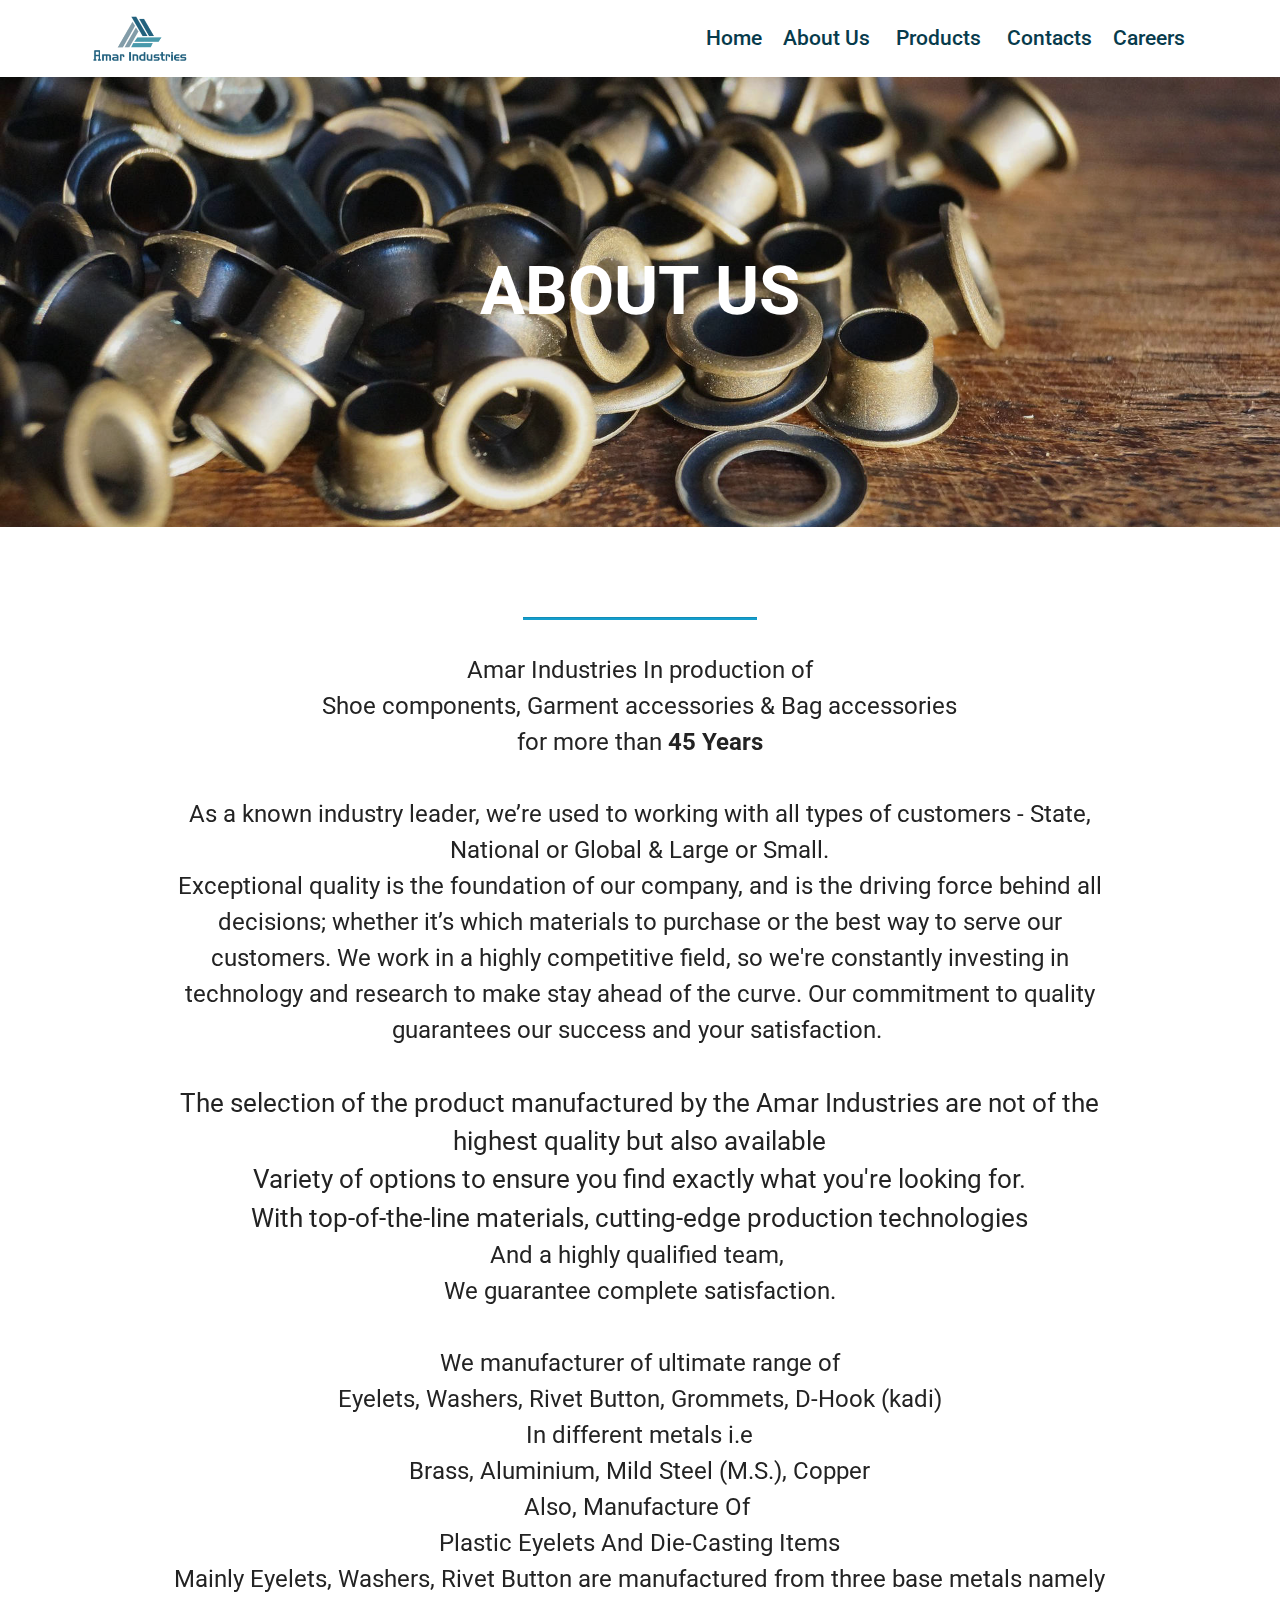
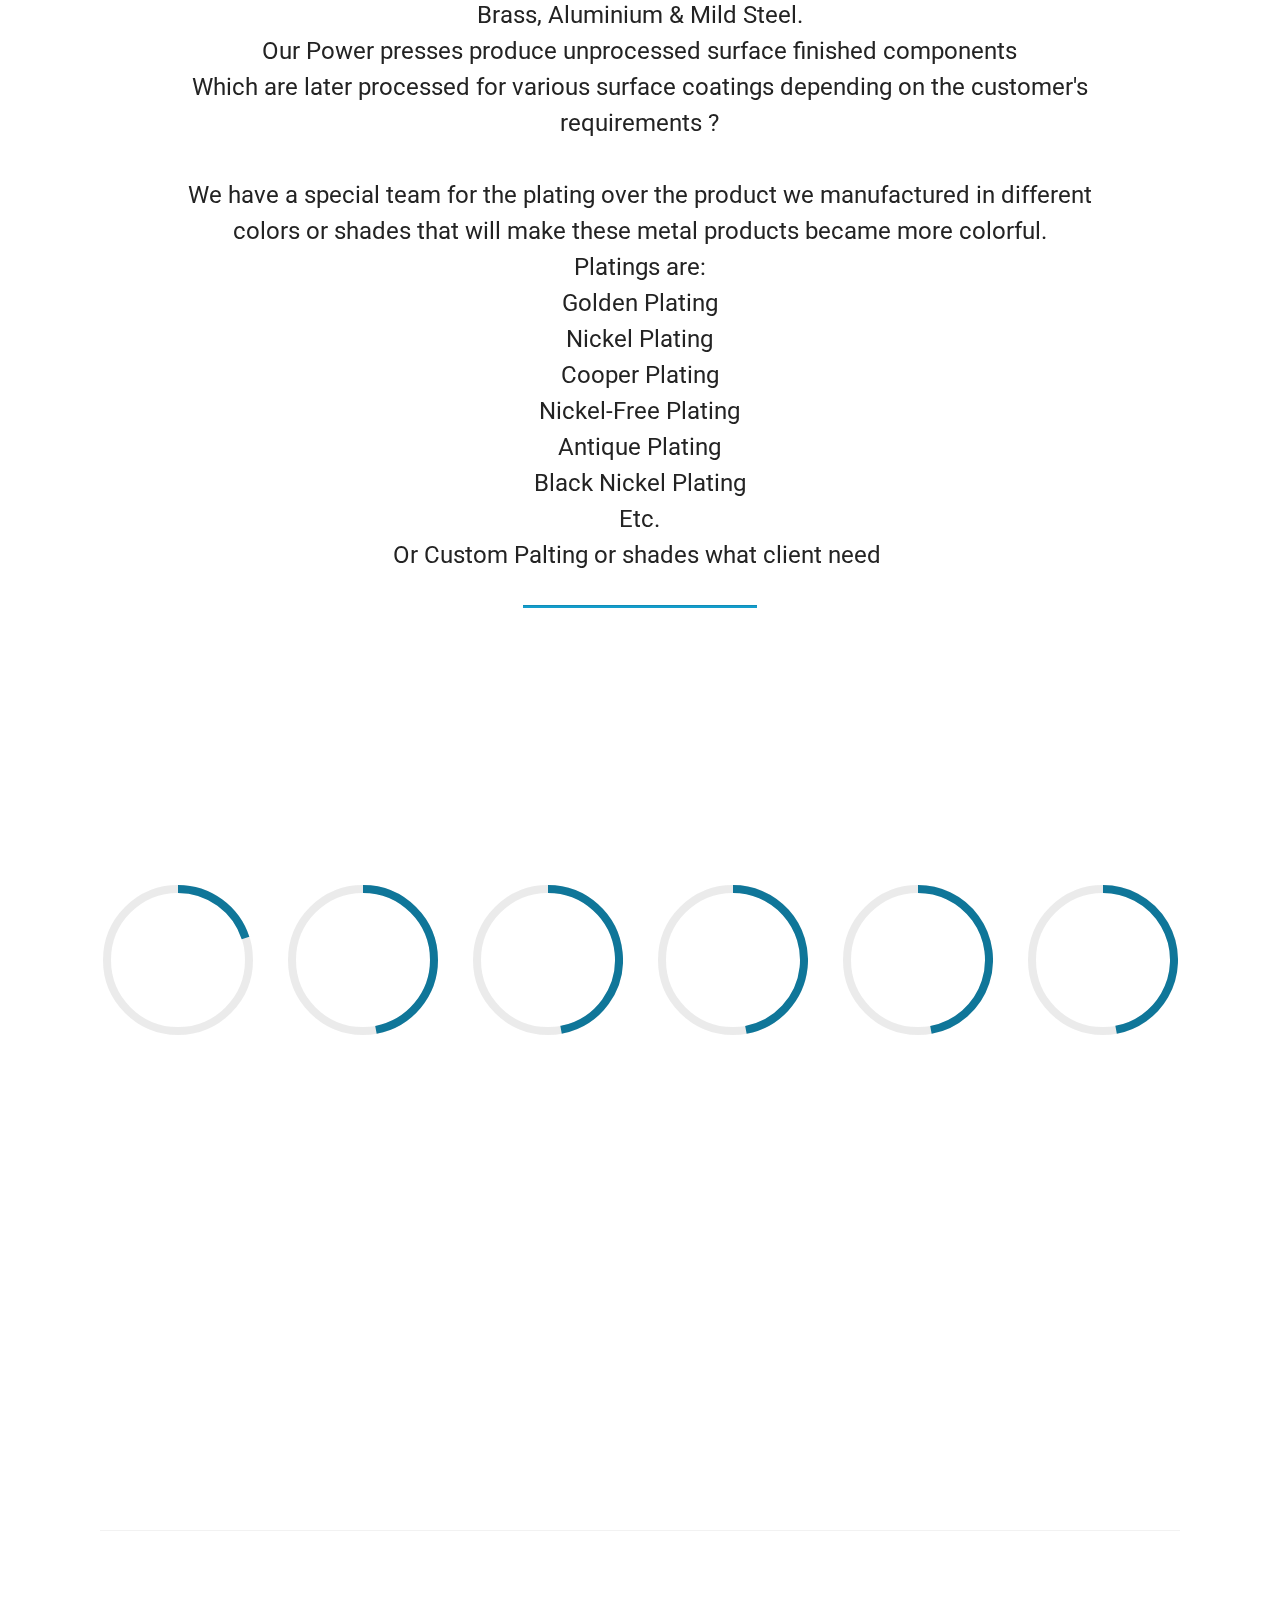
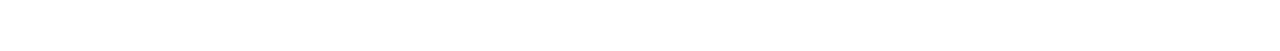
==== commit bd971860: "Update about us.html" ====
--- a/about us.html
+++ b/about us.html
@@ -239,7 +239,7 @@
             </div>
             <div class="media-container-row">
                 <div class="col-sm-6 copyright">
-                    <p class="mbr-text mbr-fonts-style display-7">© Copyright 2019 Amar Industries- All Rights Reserved
+                    <p class="mbr-text mbr-fonts-style display-7">© Copyright 2020 Amar Industries- All Rights Reserved
                     </p>
                 </div>
                 <div class="col-md-6">
@@ -269,4 +269,4 @@
  <div id="scrollToTop" class="scrollToTop mbr-arrow-up"><a style="text-align: center;"><i class="mbr-arrow-up-icon mbr-arrow-up-icon-cm cm-icon cm-icon-smallarrow-up"></i></a></div>
     <input name="animation" type="hidden">
   </body>
-</html>+</html>
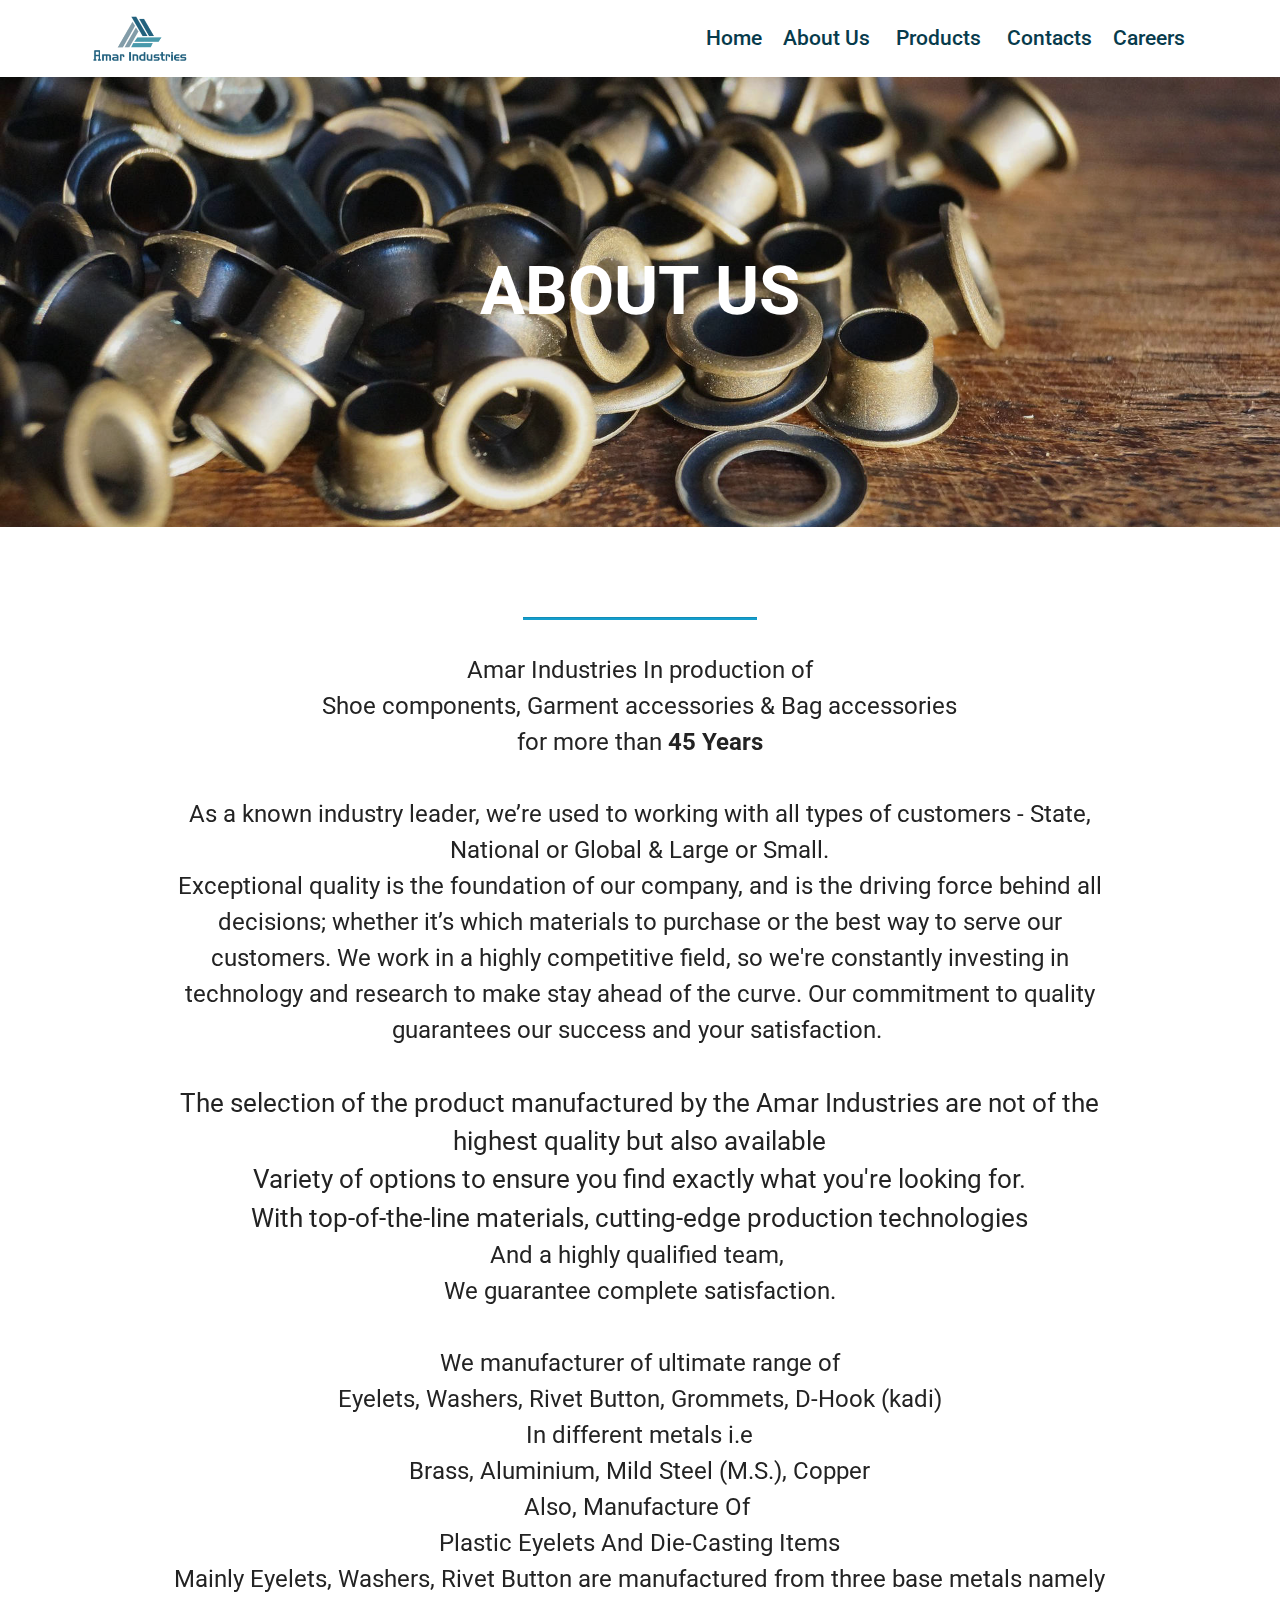
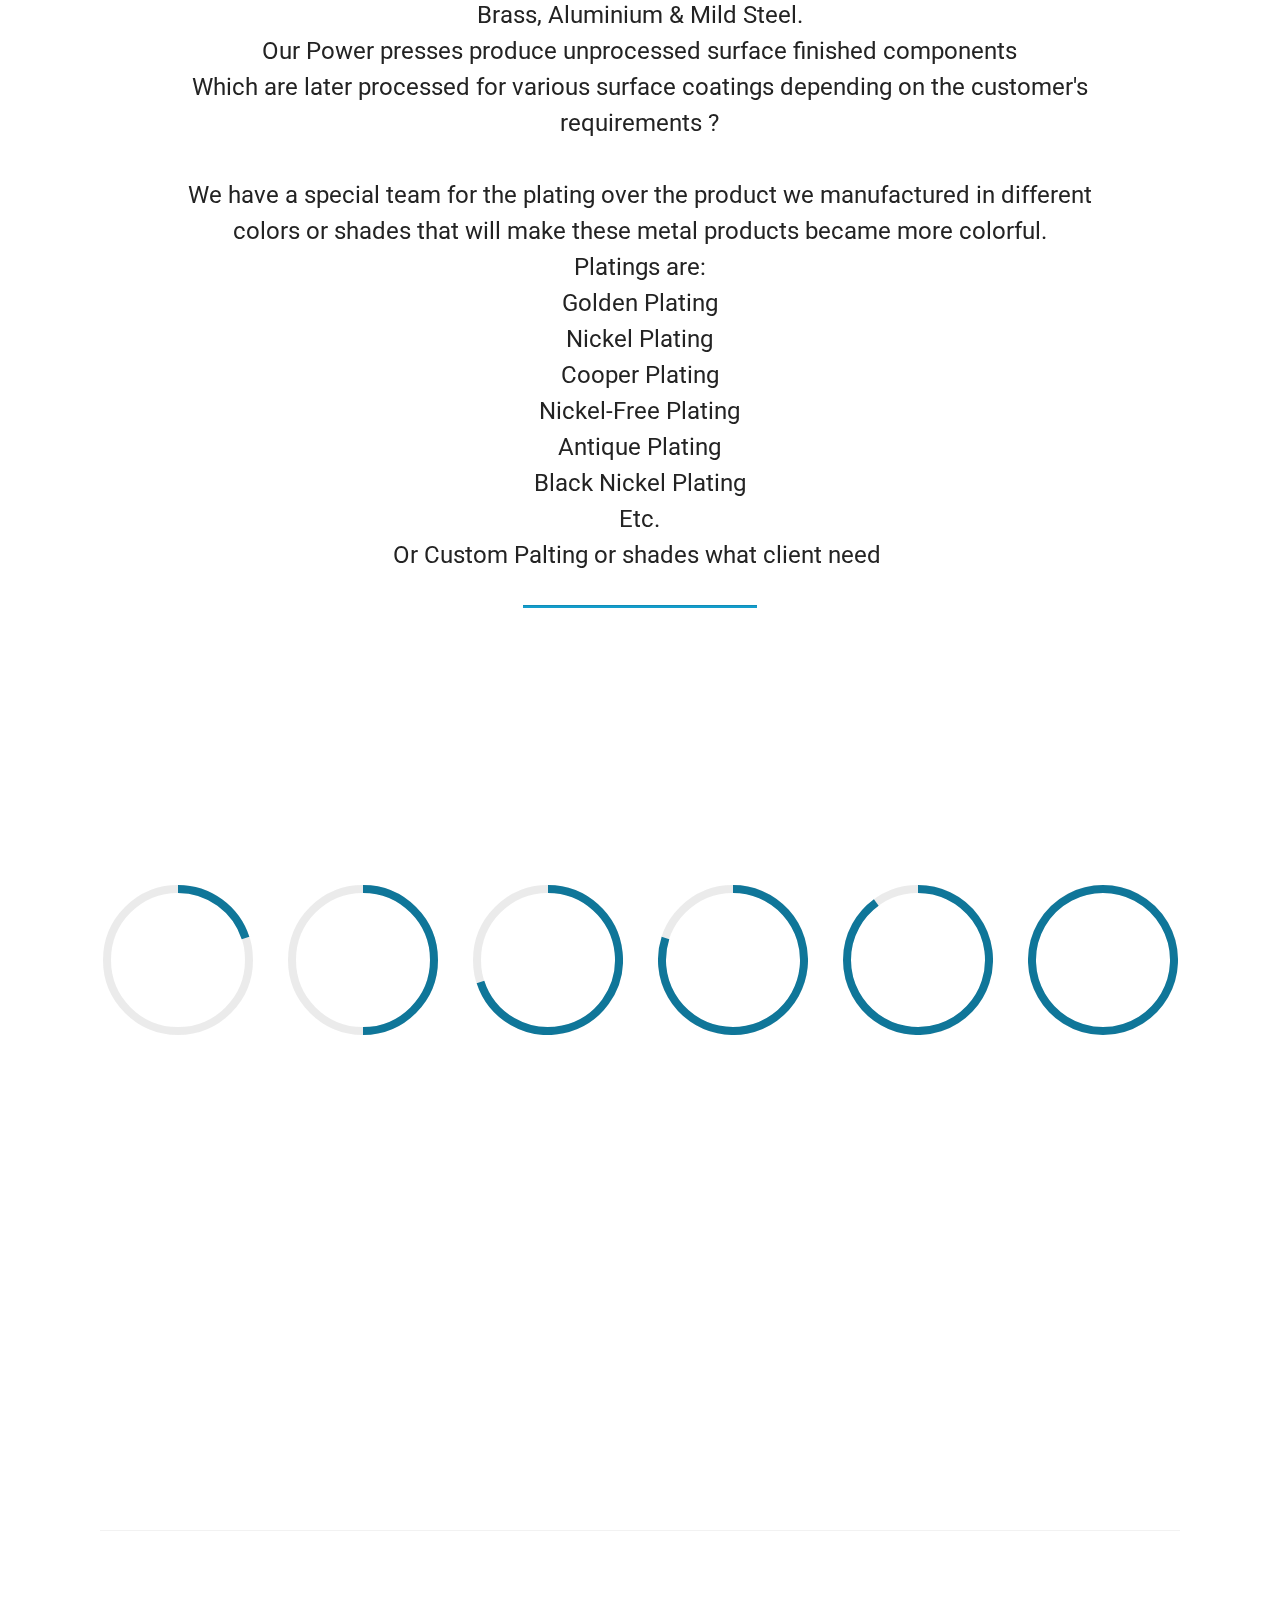
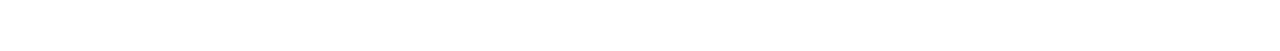
==== commit 550edab6: "copyright chnage" ====
--- a/about us.html
+++ b/about us.html
@@ -239,7 +239,7 @@
             </div>
             <div class="media-container-row">
                 <div class="col-sm-6 copyright">
-                    <p class="mbr-text mbr-fonts-style display-7">© Copyright 2020 Amar Industries- All Rights Reserved
+                    <p class="mbr-text mbr-fonts-style display-7">© Copyright 2023 Amar Industries- All Rights Reserved
                     </p>
                 </div>
                 <div class="col-md-6">
